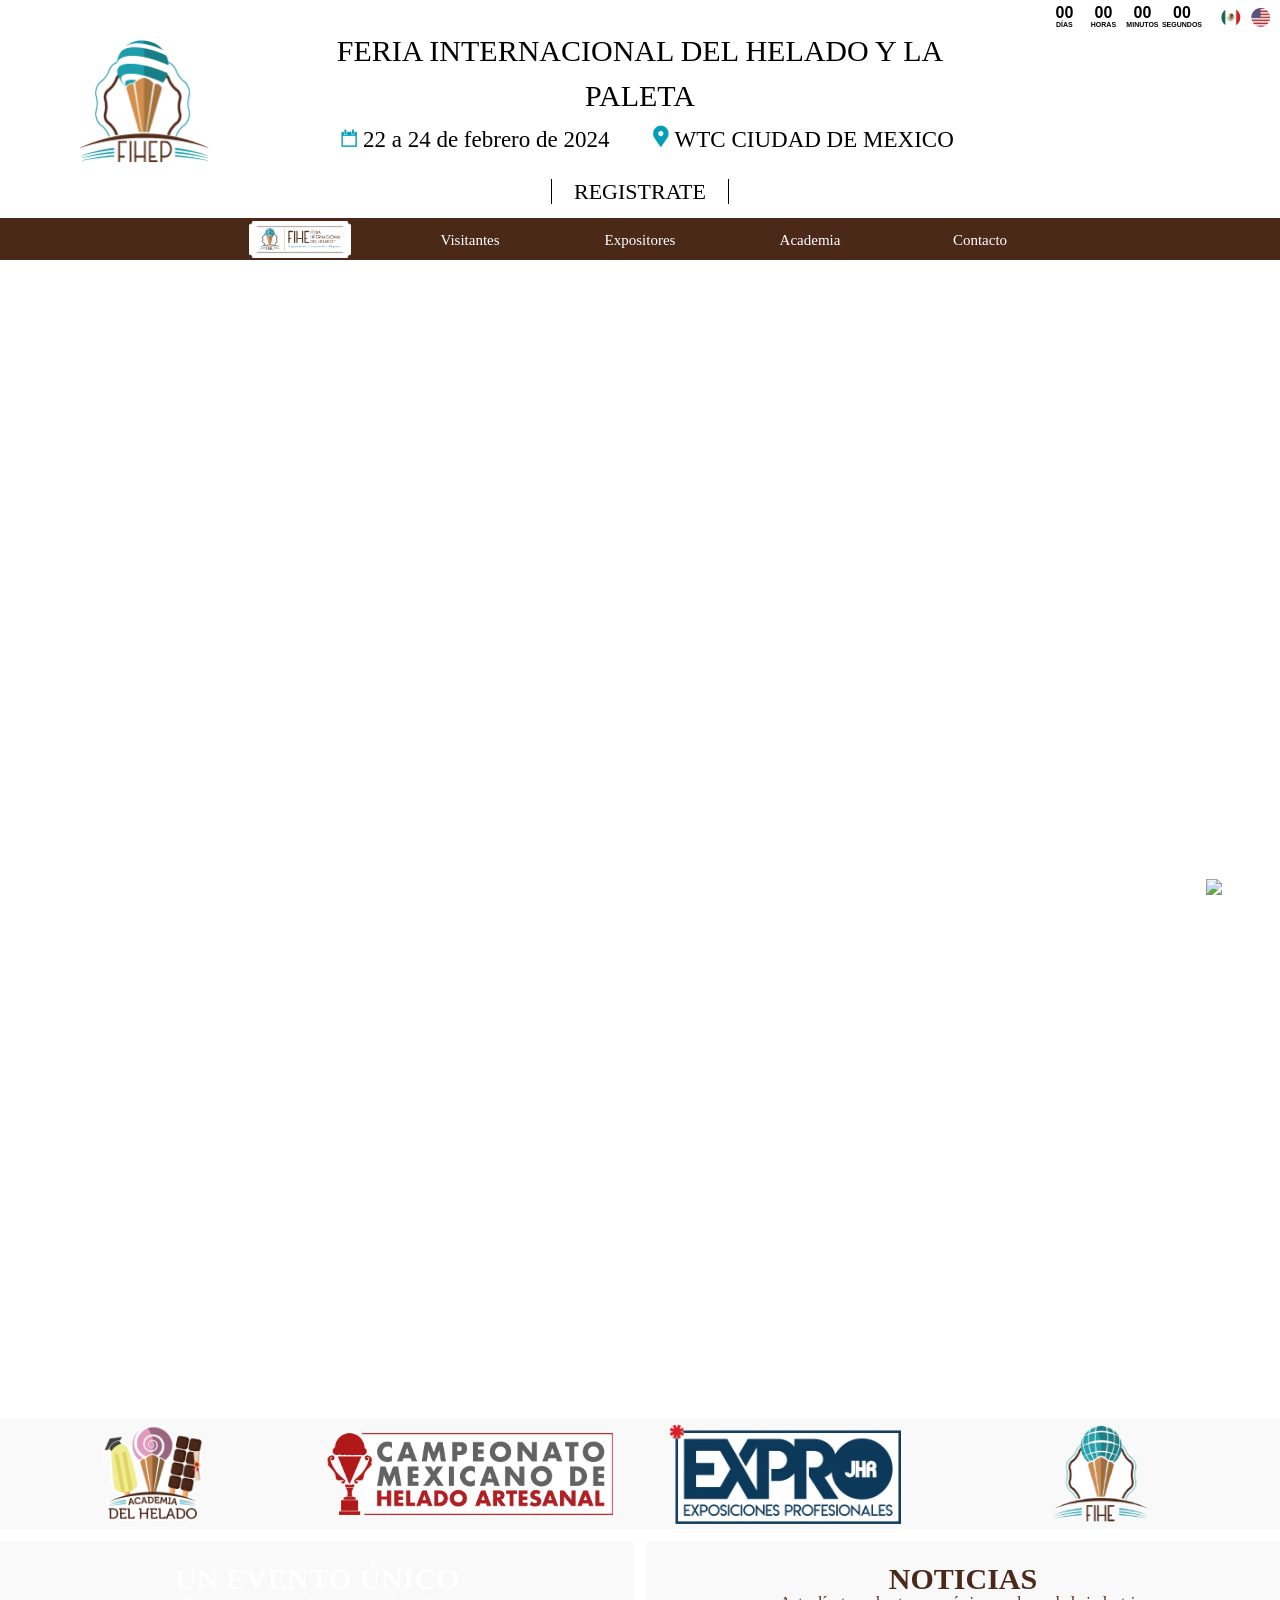
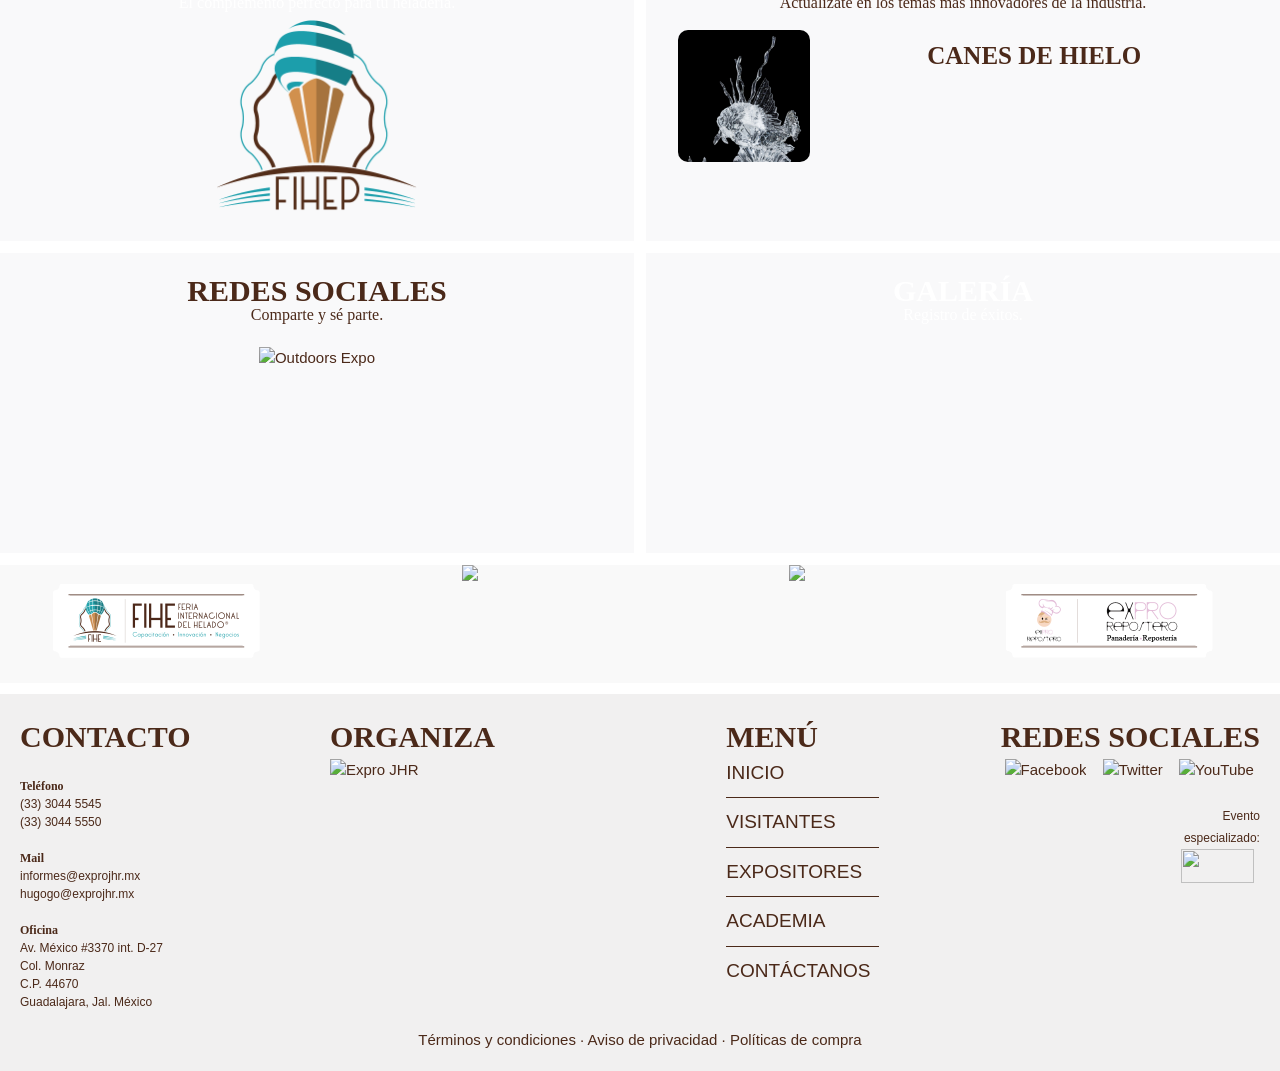
==== index.html @ 49aafaad "first commit" ====
<!DOCTYPE html>
<!-- saved from url=(0027)https://feriadelhelado.org/ -->
<html lang="es"><head><meta http-equiv="Content-Type" content="text/html; charset=UTF-8">

<title>Feria Internacional del Helado en México - Postres fríos</title>
<!-- Google Tag Manager -->

<script async="" src="./index_files/gtm.js.descarga"></script><script>(function(w,d,s,l,i){w[l]=w[l]||[];w[l].push({'gtm.start':

new Date().getTime(),event:'gtm.js'});var f=d.getElementsByTagName(s)[0],

j=d.createElement(s),dl=l!='dataLayer'?'&l='+l:'';j.async=true;j.src=

'https://www.googletagmanager.com/gtm.js?id='+i+dl;f.parentNode.insertBefore(j,f);

})(window,document,'script','dataLayer','GTM-TQSBF2B');</script>

<!-- End Google Tag Manager --><link rel="shortcut icon" href="https://www.feriadelhelado.org/favicon.png">
<meta name="facebook-domain-verification" content="bcrqtx9vjwzv79qze6xci78fpf22j7">
<meta name="description" content="FIHE es el evento más importante de la industria del helado y postres fríos en México.">
<link rel="stylesheet" href="./index_files/w3.css">
<link rel="stylesheet" href="./index_files/estilo.css">
<meta name="viewport" content="width=device-width, initial-scale=1">
<!-- must have -->
<link href="./index_files/allinone_bannerRotator.css" rel="stylesheet" type="text/css">


<script src="./index_files/jquery.min.js.descarga" type="text/javascript"></script>
<script src="./index_files/jquery-ui.min.js.descarga"></script>
<script src="./index_files/jquery.touchSwipe.min.js.descarga" type="text/javascript"></script>
<script src="./index_files/allinone_bannerRotator.js.descarga" type="text/javascript"></script>
<!-- must have -->



<script>
		jQuery(function() {

			jQuery('#allinone_bannerRotator_classic').allinone_bannerRotator({
				skin: 'universal',
				width: 1920,
				height: 867,
				width100Proc:true,
				responsive:true,
				showPreviewThumbs:false,
				showCircleTimer:false,
				enableTouchScreen:false
			});		
			
			
		});
	</script>
    
    
    
    
    <link rel="stylesheet" href="./index_files/jquery.bxslider.css">

<script src="./index_files/jquery.bxslider.js.descarga"></script>
  <script>
    $(document).ready(function(){
      $('.bxslider').bxSlider({
		  
		  minSlides:2,
		  maxSlides:12,
		  slideWidth:320,
		  //easing:'linear',
		  ticker:false,
		  speed:1000,
		  pause:3000,
		  controls:true,
		  pager:false,
		  auto:true,
		  autoHover:false,
		  moveSlides:1,
		  shrinkItems:true,
		  preloadImages:'all',
		  //stopAutoOnClick:true,

	  });
    });
  </script>
<style type="text/css">
.bxslider div img{ margin:auto; padding-right:20px; height:100px}
.bx-wrapper { box-shadow:none; -moz-box-shadow: none;
-webkit-box-shadow: none; margin:auto; margin-bottom: 0px; border: 5px solid #f9f9fa;
background-color:#f9f9fa }

.bx-wrapper .bx-controls-direction a{z-index:2!important}

html,body{background-color:#fff!important}
</style>

<script>
var notdivactual=1;
var notdivant=1;
var biomaxdiv=3;
function cambianot(){
	var x = document.getElementById('divnot'+notdivant);
	
	if(notdivactual>=biomaxdiv){
		notdivactual=0;
	}
		notdivactual++;
		
		var y = document.getElementById('divnot'+notdivactual);
		x.className = x.className.replace("w3-show", "w3-hide");
		y.className = y.className.replace("w3-hide", "w3-show");
		notdivant=notdivactual;
		
	

}
</script>
<style>
.divnot{-webkit-animation-name: fadenot; /* Safari 4.0 - 8.0 */
    -webkit-animation-duration: 1s; /* Safari 4.0 - 8.0 */
    -webkit-animation-iteration-count: 1; /* Safari 4.0 - 8.0 */
    animation-name: fadenot;
    animation-duration: 1s;
    animation-iteration-count: 1;}

@-webkit-keyframes fadenot {
	0%   {opacity: 0;}
	100% {opacity: 1;}
}
/* Standard syntax */
@keyframes fadenot {
	 0%   {opacity: 0;}
	100% {opacity: 1;}
}
</style>
</head>

<body style="zoom: 1;">


<!-- Google Tag Manager (noscript) -->

<noscript><iframe src="https://www.googletagmanager.com/ns.html?id=GTM-TQSBF2B"

height="0" width="0" style="display:none;visibility:hidden"></iframe></noscript>

<!-- End Google Tag Manager (noscript) -->


<div class="w3-row" style="background:url(assets/fondohead.jpg) repeat; font-family: &#39;museo700&#39;; font-size:35px; padding-bottom:10px; color:#000">

	<div class="w3-row">
    	<table class="contador" cellspacing="0" cellpadding="0">
            <tbody><tr style="font-size:16px"><td id="cdias">00</td><td id="choras">00</td><td id="cmin">00</td><td id="cseg">00</td><td rowspan="2" style="text-align:right"><a href="https://feriadelhelado.org/index.php"><img src="./index_files/btnespanol.png" style="width:20px"></a></td><td rowspan="2"><a href="https://feriadelhelado.org/index_en.php"><img src="./index_files/btningles.png" style="width:20px"></a></td></tr>
            <tr style="font-size:7px; text-align:center"><td>DÍAS</td><td>HORAS</td><td>MINUTOS</td><td>SEGUNDOS</td></tr>
        </tbody></table>
            </div>
    
    <div class="w3-row">
        <div class="w3-quarter w3-hide-small">
        
        <a href="https://feriadelhelado.org/index.php"><img src="./index_files/logo-fihe.png" alt="Feria del Helado" class="logo"></a>
        </div>
        <div class="w3-half" style="text-align:center">
        	<a href="https://feriadelhelado.org/index.php"><img src="./index_files/logo-fihe.png" class="logomovil w3-hide-medium w3-hide-large" alt="Feria Internacional del Helado"></a>
        	<div class="w3-row">
            <table class="tbltit"><tbody><tr><td style="width:9px;background-image:url(assets/ftitizq.png)"></td><td style="background-color:#fff;"><h1>FERIA INTERNACIONAL DEL HELADO Y LA PALETA</h1></td><td style="width:9px; background-image:url(assets/ftitder.png)"></td></tr></tbody></table>
            
            </div>
        	
            <div class="w3-row fechalugar">

                <img src="./index_files/icocal.png" alt="fecha" class="icohead"> 22 a 24 de febrero de 2024 &nbsp; &nbsp;
                
                <!--<a href="https://g.page/PCWTC?share" target="_blank">--><img src="./index_files/icopin.png" alt="lugar" class="icohead"> WTC CIUDAD DE MEXICO<!--</a>-->
				
            </div>
            <div class="w3-row btnprereg">

                <a href="https://feriadelhelado.org/fihep2024/login.php"><span>&nbsp; &nbsp; REGISTRATE &nbsp; &nbsp;</span></a>
            </div>
        </div>
        <div class="w3-quarter">
          
         </div>
    </div>

</div>

<div class="w3-row" id="menu">

    <div class="w3-row botones w3-hide-small ">
    
    <div style="padding-top: 3px;">
    <a href="https://feriadelhelado.org/index.php"><img src="./index_files/logo-menu.png" style="width:102px;" alt="inicio"></a>
    </div>
    <div>
    <a href="https://feriadelhelado.org/visitantes.php">Visitantes</a>
    </div>
    <div>
    <a href="https://feriadelhelado.org/expositores.php">Expositores</a>
    </div>
    <div>
    <a href="https://feriadelhelado.org/academia.php">Academia</a>
    </div>
    <div>
    <a href="https://feriadelhelado.org/contacto.php">Contacto</a>
    </div>
    
    </div>
    
    <ul class="w3-navbar">
      <li class="w3-hide-large w3-hide-medium w3-opennav w3-left">
        <a href="javascript:void(0);" onclick="vermnu()" style="font-size:18px" id=""><img src="./index_files/btnmenu.png" id="btnmnu" style="width:25px; height:22px"></a>
      </li>
     </ul>
     <div class="w3-hide-large w3-hide-medium" style="text-align: center; margin-top: -43px;">
    <a href="https://feriadelhelado.org/index.php"><img src="./index_files/logo-menu.png" style="width:102px; margin-top:3px;" alt="inicio"></a>
    </div>
    
    <!--menú movil-->
    <div id="mnu" class="w3-hide w3-hide-large">
    <ul class="w3-navbar menu">
      <li><a href="https://feriadelhelado.org/visitantes.php">Visitantes</a></li>
      <li><a href="https://feriadelhelado.org/expositores.php">Expositores</a></li>
      <li><a href="https://feriadelhelado.org/academia.php">Academia</a></li>
      <li><a href="https://feriadelhelado.org/contacto.php">Contacto</a></li>
    </ul>
    </div>
    
</div>




<div id="espaciadormenu" class="w3-row" style="margin-top: 0px;
min-height: 42px;
background-color: #4b2919; display:none"></div>


<div class="w3-row content">
	<div class="allinone_bannerRotator universal" style="width: 2543px; height: 1148px; background: url(&quot;slide/106.jpg&quot;) 0% 0% / 2543px 1148px no-repeat;"><div id="allinone_bannerRotator_classic" style="display: block;">
        <!-- IMAGES -->
        <ul class="allinone_bannerRotator_list">
        						<li style="display: none;">
                    <img src="./index_files/107.jpg" alt="">

                    </li>
										<li data-link="www.instagram.com/gelato.mexico" data-target="_blank" style="display: none;">&gt;
                    <img src="./index_files/106.jpg" alt="">

                    </li>
					        </ul>
	</div><div class="bottomNavRight" style="display: none; bottom: 0px; top: auto; left: 1294px;"></div><div class="bottomNav" style="display: none; top: auto; bottom: 0px; width: 37px; left: 1257px;"><div class="bottomNavButtonOFF" rel="0" style="margin-top: 5px;"></div><div class="bottomNavButtonOFF bottomNavButtonON" rel="1" style="margin-top: 5px;"></div></div><div class="bottomNavLeft" style="display: none; bottom: 0px; top: auto; left: 1257px;"></div><div class="bannerControls" style="margin-top: 553px;">   <div class="leftNav" style="display: none;"></div>   <div class="rightNav" style="display: none;"></div>      </div> <canvas class="mycanvas" width="36" height="36"></canvas><div class="stripe" style="opacity: 1; left: 0px; width: 127px; height: 100%; background: url(&quot;slide/106.jpg&quot;) 0px 0% / 2543px 1148px; top: 0px;"></div><div class="stripe" style="opacity: 1; left: 127px; width: 127px; height: 100%; background: url(&quot;slide/106.jpg&quot;) -127px 0% / 2543px 1148px; top: 0px;"></div><div class="stripe" style="opacity: 1; left: 254px; width: 127px; height: 100%; background: url(&quot;slide/106.jpg&quot;) -254px 0% / 2543px 1148px; top: 0px;"></div><div class="stripe" style="opacity: 1; left: 381px; width: 127px; height: 100%; background: url(&quot;slide/106.jpg&quot;) -381px 0% / 2543px 1148px; top: 0px;"></div><div class="stripe" style="opacity: 1; left: 508px; width: 127px; height: 100%; background: url(&quot;slide/106.jpg&quot;) -508px 0% / 2543px 1148px; top: 0px;"></div><div class="stripe" style="opacity: 1; left: 635px; width: 127px; height: 100%; background: url(&quot;slide/106.jpg&quot;) -635px 0% / 2543px 1148px; top: 0px;"></div><div class="stripe" style="opacity: 1; left: 762px; width: 127px; height: 100%; background: url(&quot;slide/106.jpg&quot;) -762px 0% / 2543px 1148px; top: 0px;"></div><div class="stripe" style="opacity: 1; left: 889px; width: 127px; height: 100%; background: url(&quot;slide/106.jpg&quot;) -889px 0% / 2543px 1148px; top: 0px;"></div><div class="stripe" style="opacity: 1; left: 1016px; width: 127px; height: 100%; background: url(&quot;slide/106.jpg&quot;) -1016px 0% / 2543px 1148px; top: 0px;"></div><div class="stripe" style="opacity: 1; left: 1143px; width: 127px; height: 100%; background: url(&quot;slide/106.jpg&quot;) -1143px 0% / 2543px 1148px; top: 0px;"></div><div class="stripe" style="opacity: 1; left: 1270px; width: 127px; height: 100%; background: url(&quot;slide/106.jpg&quot;) -1270px 0% / 2543px 1148px; top: 0px;"></div><div class="stripe" style="opacity: 1; left: 1397px; width: 127px; height: 100%; background: url(&quot;slide/106.jpg&quot;) -1397px 0% / 2543px 1148px; top: 0px;"></div><div class="stripe" style="opacity: 1; left: 1524px; width: 127px; height: 100%; background: url(&quot;slide/106.jpg&quot;) -1524px 0% / 2543px 1148px; top: 0px;"></div><div class="stripe" style="opacity: 1; left: 1651px; width: 127px; height: 100%; background: url(&quot;slide/106.jpg&quot;) -1651px 0% / 2543px 1148px; top: 0px;"></div><div class="stripe" style="opacity: 1; left: 1778px; width: 127px; height: 100%; background: url(&quot;slide/106.jpg&quot;) -1778px 0% / 2543px 1148px; top: 0px;"></div><div class="stripe" style="opacity: 1; left: 1905px; width: 127px; height: 100%; background: url(&quot;slide/106.jpg&quot;) -1905px 0% / 2543px 1148px; top: 0px;"></div><div class="stripe" style="opacity: 1; left: 2032px; width: 127px; height: 100%; background: url(&quot;slide/106.jpg&quot;) -2032px 0% / 2543px 1148px; top: 0px;"></div><div class="stripe" style="opacity: 1; left: 2159px; width: 127px; height: 100%; background: url(&quot;slide/106.jpg&quot;) -2159px 0% / 2543px 1148px; top: 0px;"></div><div class="stripe" style="opacity: 1; left: 2286px; width: 127px; height: 100%; background: url(&quot;slide/106.jpg&quot;) -2286px 0% / 2543px 1148px; top: 0px;"></div><div class="stripe" style="opacity: 1; left: 2413px; width: 130px; height: 100%; background: url(&quot;slide/106.jpg&quot;) -2413px 0% / 2543px 1148px; top: 0px;"></div></div>
</div>


<div class="w3-row" style="background-color:#f9f9fa; margin:11px auto" onclick="document.location.href=&#39;directorio-expositores.php&#39;" onmouseover="this.style.cursor=&#39;pointer&#39;">
  <div class="bx-wrapper" style="max-width: 2880px;"><div class="bx-viewport" aria-live="polite" style="width: 100%; overflow: hidden; position: relative; height: 100px;"><div class="bxslider" style="width: 9215%; position: relative; transition-duration: 0s; transform: translate3d(-2844px, 0px, 0px);"><div style="float: left; list-style: none; position: relative; width: 316px;" class="bx-clone" aria-hidden="true"><img src="./index_files/419.png" alt=""></div><div style="float: left; list-style: none; position: relative; width: 316px;" class="bx-clone" aria-hidden="true"><img src="./index_files/413.png" alt=""></div><div style="float: left; list-style: none; position: relative; width: 316px;" class="bx-clone" aria-hidden="true"><img src="./index_files/417.png" alt=""></div><div style="float: left; list-style: none; position: relative; width: 316px;" class="bx-clone" aria-hidden="true"><img src="./index_files/logoexp.png" alt=""></div><div style="float: left; list-style: none; position: relative; width: 316px;" class="bx-clone" aria-hidden="true"><img src="./index_files/logoexp.png" alt=""></div><div style="float: left; list-style: none; position: relative; width: 316px;" class="bx-clone" aria-hidden="true"><img src="./index_files/logoexp.png" alt=""></div><div style="float: left; list-style: none; position: relative; width: 316px;" class="bx-clone" aria-hidden="true"><img src="./index_files/logoexp.png" alt=""></div><div style="float: left; list-style: none; position: relative; width: 316px;" class="bx-clone" aria-hidden="true"><img src="./index_files/logoexp.png" alt=""></div><div style="float: left; list-style: none; position: relative; width: 316px;" class="bx-clone" aria-hidden="true"><img src="./index_files/logoexp.png" alt=""></div>
  
            <div style="float: left; list-style: none; position: relative; width: 316px;" aria-hidden="false"><img src="./index_files/419.png" alt=""></div>
                    <div style="float: left; list-style: none; position: relative; width: 316px;" aria-hidden="false"><img src="./index_files/413.png" alt=""></div>
                    <div style="float: left; list-style: none; position: relative; width: 316px;" aria-hidden="false"><img src="./index_files/417.png" alt=""></div>
            	<!--<div><img src="logos/1.png" alt=""></div>-->
    <div style="float: left; list-style: none; position: relative; width: 316px;" aria-hidden="false"><img src="./index_files/logoexp.png" alt=""></div>
    	<!--<div><img src="logos/1.png" alt=""></div>-->
    <div style="float: left; list-style: none; position: relative; width: 316px;" aria-hidden="false"><img src="./index_files/logoexp.png" alt=""></div>
    	<!--<div><img src="logos/1.png" alt=""></div>-->
    <div style="float: left; list-style: none; position: relative; width: 316px;" aria-hidden="false"><img src="./index_files/logoexp.png" alt=""></div>
    	<!--<div><img src="logos/1.png" alt=""></div>-->
    <div style="float: left; list-style: none; position: relative; width: 316px;" aria-hidden="false"><img src="./index_files/logoexp.png" alt=""></div>
    	<!--<div><img src="logos/1.png" alt=""></div>-->
    <div style="float: left; list-style: none; position: relative; width: 316px;" aria-hidden="false"><img src="./index_files/logoexp.png" alt=""></div>
    	<!--<div><img src="logos/1.png" alt=""></div>-->
    <div style="float: left; list-style: none; position: relative; width: 316px;" aria-hidden="true"><img src="./index_files/logoexp.png" alt=""></div>
    <div style="float: left; list-style: none; position: relative; width: 316px;" class="bx-clone" aria-hidden="true"><img src="./index_files/419.png" alt=""></div><div style="float: left; list-style: none; position: relative; width: 316px;" class="bx-clone" aria-hidden="true"><img src="./index_files/413.png" alt=""></div><div style="float: left; list-style: none; position: relative; width: 316px;" class="bx-clone" aria-hidden="true"><img src="./index_files/417.png" alt=""></div><div style="float: left; list-style: none; position: relative; width: 316px;" class="bx-clone" aria-hidden="true"><img src="./index_files/logoexp.png" alt=""></div><div style="float: left; list-style: none; position: relative; width: 316px;" class="bx-clone" aria-hidden="true"><img src="./index_files/logoexp.png" alt=""></div><div style="float: left; list-style: none; position: relative; width: 316px;" class="bx-clone" aria-hidden="true"><img src="./index_files/logoexp.png" alt=""></div><div style="float: left; list-style: none; position: relative; width: 316px;" class="bx-clone" aria-hidden="true"><img src="./index_files/logoexp.png" alt=""></div><div style="float: left; list-style: none; position: relative; width: 316px;" class="bx-clone" aria-hidden="true"><img src="./index_files/logoexp.png" alt=""></div><div style="float: left; list-style: none; position: relative; width: 316px;" class="bx-clone" aria-hidden="true"><img src="./index_files/logoexp.png" alt=""></div></div></div><div class="bx-controls bx-has-controls-direction"><div class="bx-controls-direction"><a class="bx-prev" href="https://feriadelhelado.org/">Prev</a><a class="bx-next" href="https://feriadelhelado.org/">Next</a></div></div></div>
</div>

<div class="w3-row cuadroshome">


	<div class="w3-half mizq" style="background-image:url(assets/fhomeevento.jpg); background-repeat:repeat; color:#fff" onclick="document.location.href=&#39;evento-unico.php&#39;">
    <h3>UN EVENTO ÚNICO</h3>
    <span class="subtit">El complemento perfecto para tu heladería.</span><br>
    
    <img src="./index_files/logo-glow.png" style="width:201px" alt="Outdoors Expo">
    
    </div>
    
    <div class="w3-half mder" onclick="document.location.href=&#39;noticias.php&#39;">
    
    	<div style="max-width:600px; margin:auto">
        <h3>NOTICIAS</h3>
        <span class="subtit">Actualízate en los temas más innovadores de la industria.</span><br>
    
        <div class="w3-row" style="width:95%; margin:auto; margin-top:15px">
                  	<div class="w3-row w3-hide divnot" id="divnot1">
                <div class="w3-quarter" style="width:24.99999%; float:left; padding-right:10px">
                    <img src="./index_files/47_1.jpg" class="imgmax" style="border-radius:10px; width:143px">
                </div>
                <div class="cuadronoticias" style="text-align:center; width:74.99999%; float:left; line-height: 1.3;">
                <strong>CAMPEONES MUNDIAL DE PALETAS MEXICANAS </strong><br>
                <span></span><br>
                                </div>
            </div>
                     	<div class="w3-row w3-show divnot" id="divnot2">
                <div class="w3-quarter" style="width:24.99999%; float:left; padding-right:10px">
                    <img src="./index_files/45_1.jpg" class="imgmax" style="border-radius:10px; width:143px">
                </div>
                <div class="cuadronoticias" style="text-align:center; width:74.99999%; float:left; line-height: 1.3;">
                <strong>CANES DE HIELO </strong><br>
                <span></span><br>
                                </div>
            </div>
                     	<div class="w3-row w3-hide divnot" id="divnot3">
                <div class="w3-quarter" style="width:24.99999%; float:left; padding-right:10px">
                    <img src="./index_files/44_1.jpg" class="imgmax" style="border-radius:10px; width:143px">
                </div>
                <div class="cuadronoticias" style="text-align:center; width:74.99999%; float:left; line-height: 1.3;">
                <strong>RUMBO AL LATINO DE HELADO </strong><br>
                <span></span><br>
                                </div>
            </div>
               	</div>
        </div>
    </div>
<script>
setInterval(cambianot, 5000);
</script>
</div>


<div class="w3-row cuadroshome">


	<div class="w3-half mizq">
    <h3>REDES SOCIALES</h3>
    <span class="subtit">Comparte y sé parte.</span><br>
    
    <img src="./index_files/btnredes.png" alt="Outdoors Expo" usemap="#redes" style="width:255px; margin-top: 20px;">
    <map name="redes">
      <area shape="rect" coords="8,12,115,113" href="https://www.facebook.com/FeriaHeladoPaleta" target="_blank">
      <area shape="rect" coords="125,23,182,102" href="https://twitter.com/feriadelhelado" target="_blank">
      <area shape="rect" coords="196,27,252,102" href="https://www.youtube.com/feriadelhelado" target="_blank">
    </map>
    
    </div>
    
    <div class="w3-half mder" style="background-image:url(assets/imggal.jpg); background-size:cover; background-position:middle; color:#fff" onclick="document.location.href=&#39;galeria.php&#39;">
    <h3>GALERÍA</h3>
    <span class="subtit">Registro de éxitos.</span><br>
    
    </div>

</div>

<div class="w3-row organizadores" style="min-height:111px; background-color:#f9f9f9; margin-bottom: 11px;">

<div class="w3-half">
    <div class="w3-col" style="width:49%">
    <img src="./index_files/orgfihe.png" class="imgmax">
    </div>
    <div class="w3-col" style="width:49%">
    <img src="./index_files/orgacad.png" class="imgmax">
    </div>
</div>
<div class="w3-half">
    <div class="w3-col" style="width:49%">
    <img src="./index_files/orgcamp.png" class="imgmax">
    </div>
    <div class="w3-col" style="width:49%">
    <img src="./index_files/orgexpro.png" class="imgmax">
    </div>
</div>
</div>

<footer class="w3-row">
	<div class="w3-half">

        <div class="cuarto" style="font-size:12px">
            <span>CONTACTO</span>
            <br>
            <br>
            <strong>Teléfono</strong><br>
            (33) 3044 5545<br>
            (33) 3044 5550<br>
            <br>
            <strong>Mail</strong><br>
            <a href="mailto:informes@exprojhr.mx">informes@expro<span style="display:none">sinspam</span>jhr.mx</a><br>
            <a href="mailto:hugogo@exprojhr.mx">hugogo@expro<span style="display:none">sinspam</span>jhr.mx</a><br>
            <br>
            <strong>Oficina</strong><br>
            Av. México #3370 int. D-27<br>
            Col. Monraz<br>
            C.P. 44670<br>
            Guadalajara, Jal. México<br>
            <br>
            
        </div>
        
        <div class="cuarto organiza">
                <span>ORGANIZA</span>
                <br>
                
                <img src="./index_files/expo-jhr.png" style="width:127px; max-width:70%" alt="Expro JHR">
        </div>
    </div>
    
    <div class="w3-half mitadder">
        
        <div class="cuarto mnufooter">
            <div>
                <span>MENÚ</span>
                <br>
                <a href="https://feriadelhelado.org/index.php">INICIO</a>
                <hr>
                <a href="https://feriadelhelado.org/visitantes.php">VISITANTES</a>
                <hr>
                <a href="https://feriadelhelado.org/expositores.php">EXPOSITORES</a>
                <hr>
                <a href="https://feriadelhelado.org/academia.php">ACADEMIA</a>
                <hr>
                <a href="https://feriadelhelado.org/contacto.php">CONTÁCTANOS</a>
            </div>
        </div>
        
        <div class="cuarto redes">
            <span>REDES SOCIALES</span>
            <br>
            <a href="https://www.facebook.com/FeriaHeladoPaleta" target="_blank"><img src="./index_files/icofb.png" alt="Facebook"></a> <a href="https://twitter.com/feriadelhelado" target="_blank"><img src="./index_files/icotw.png" alt="Twitter"></a> <a href="https://www.youtube.com/feriadelhelado" target="_blank"><img src="./index_files/icoyt.png" alt="YouTube"></a>           
            <br><br>
            <small>Evento<br>especializado:</small>
            <br>
            <img src="./index_files/noninios.jpg" style="width:73px" class="imgmax"><br>
        </div>
     </div>
	<div class="w3-row" style="text-align:center">
    	<a href="javascript:terminos(1)">Términos y condiciones</a> · <a href="javascript:terminos(2)">Aviso de privacidad</a> · <a href="javascript:terminos(3)">Políticas de compra</a>
    </div>
</footer>


<script>
mnuabierto=false;
function vermnu() {
    var x = document.getElementById("mnu");
	var y = document.getElementById("btnmnu");

    if (x.className.indexOf("w3-show") == -1) {
        x.className += " w3-show";
		y.src = y.src.replace("assets/btnmenu.png","assets/btnmenucerrar.png");
		navbar.classList.add("mnumovcompleto");
		document.getElementById("espaciadormenu").style.display="block";
		mnuabierto=true;

    } else { 
        x.className = x.className.replace(" w3-show", "");
		y.src = y.src.replace("assets/btnmenucerrar.png","assets/btnmenu.png");
		navbar.classList.remove("mnumovcompleto");
		document.getElementById("espaciadormenu").style.display="none";
		mnuabierto=false;

    }
}



// When the user scrolls the page, execute myFunction
window.onscroll = function() {fijarmenu()};

// Get the navbar
var navbar = document.getElementById("menu");

// Get the offset position of the navbar
var sticky = navbar.offsetTop;

// Add the sticky class to the navbar when you reach its scroll position. Remove "sticky" when you leave the scroll position
function fijarmenu() {
  if (window.pageYOffset >= sticky) {
    navbar.classList.add("sticky");
	document.getElementById("espaciadormenu").style.display="block";

  } else {
    navbar.classList.remove("sticky");
	if(!mnuabierto)
		document.getElementById("espaciadormenu").style.display="none";
  }
} 
</script>

<script type="text/javascript">
function terminos(a){
	if(a==1)
		var dest='terminos';
	else if(a==2)
		var dest='privacidad';
	else if(a==3)
		var dest='politicas_compra';
	var info=window.open(dest+'.html','info','width=700,height=600,menubar=no,toolbar=no,status=no,scrollbars=yes,location=no');
	info.focus();
}
</script>

<a href="https://wa.me/5213327873660?" target="_blank"><img src="./index_files/whatsapp.png" style="width:64px; position:fixed; bottom:10px; right:10px"></a>


</body></html>
---- index_files/estilo.css ----
@charset "utf-8";
/* CSS Document */
html,body{
margin:0px;
height:100%;
font-family: 'myriadprolight', Arial, sans-serif;
text-align:justify;
color:#4B2919;
background-color:#f9f9fa
}

@font-face {
    font-family: 'museo700';
    src: url('fuentes/Museo700-Regular-webfont.woff2') format('woff2'),
         url('fuentes/Museo700-Regular-webfont.woff') format('woff');
    font-weight: normal;
    font-style: normal;
}
@font-face {
    font-family: 'museo300';
    src: url('fuentes/Museo300-Regular-webfont.woff2') format('woff2'),
         url('fuentes/Museo300-Regular-webfont.woff') format('woff');
    font-weight: normal;
    font-style: normal;
}
@font-face {
	font-family: 'myriadwebpro';
    src: url('fuentes/myriadwebpro.woff') format('woff');
    src: url('fuentes/myriadwebpro.eot'),
		 url('fuentes/myriadwebpro.eot?#iefix') format('embedded-opentype'),     
         url('fuentes/myriadwebpro.ttf') format('truetype');
}
@font-face {
	font-family: 'myriadprolight';
    src: url('fuentes/myriadpro-light.otf');
	font-weight:normal
}

h2{ font-family: 'myriadweb', Arial, sans-serif; font-weight:bold; font-size:23px; border-bottom:solid thin #4B2919; padding-bottom: 10px; text-align:left}
.blanco{border-bottom:solid thin #fff; }
a{text-decoration:none}

.aviso{ font-weight:bold; text-align:center; margin:auto; font-size:1.2em}

table, th, td {
    padding: 0px; border-collapse: collapse;
}

hr{ margin: 10px 0}

.cuerpo{ margin:auto; min-height:300px;}
.contenido{
	max-width:1300px;
	margin:10px auto; padding:0 10px 80px 10px;
	font-size:23px; text-align:center
}
.mitadder{
	padding-left:10px;
}
.mitadizq{
	padding-right:10px;
}
.mitadcentro{
	padding:0 5px
}
.fondo{color:#fff; background-size:cover; background-position:bottom; margin-bottom:60px}
.logo{width:130px; margin:10px auto auto 80px; max-width: 90%;}
.icohead{ width:16px; margin: 0 0 0 15px;}
.btnprereg {font-size:22px; }
.btnprereg span{border-right:#000 solid thin; border-left:#000 solid thin}

.imgmax{
	max-width:100%; margin:auto
}
input[type=text], input[type=email], textarea, select{border:none!important; -webkit-border-radius: 8px;
-moz-border-radius: 8px;
border-radius: 8px; width:100%;display:block;padding:6px; box-shadow:#333 1px 1px 6px}

.cuadroshome .subtit{
	font-family: 'myriadprolight'; font-size:16px; margin: 0 5px 0 5px; line-height:1;
}

.cuadroshome .cuadronoticias strong{font-size: 25px;}
.cuadroshome .cuadronoticias span{font-size: 20px;}
.cuadroshome div:hover{ cursor:pointer}
.cuadronoticias{font-family: 'myriadprolight'}

h3{font-family: 'myriadwebpro'; font-weight:bold; font-size:45px; line-height:1.2em; margin-bottom:1em;}

h4{font-family: 'myriadwebpro'; font-weight:bold; font-size:38px; line-height:1.2em; margin-bottom:1em}
.cuadroshome h3{
	font-size:30px; margin-bottom:-5px; margin-top:20px
}
.cuadroshome .w3-half{
	text-align:center; background-color:#f9f9fa; min-height:300px
}
.cuadroshome{
	margin:12px auto; display: -webkit-flex; /* Safari */
		display: flex;
}
.cuadroshome .mizq{
	 border-right:solid #fff 6px
}
.cuadroshome .mder{
	 border-left:solid #fff 6px
}
footer span{ font-size:30px; font-weight:bold; font-family: 'myriadwebpro';}
footer{background-color:#f1f0f0; padding:20px}
footer hr{ width:100%; border-top: 1px solid #4b2919;
}
footer .cuarto{
	width:49.99999%; float:left
}
footer .redes img{
	 height:34px; margin:auto 6px
}
strong{font-family: 'myriadwebpro';}
.contador{
	font-family: 'myriadwebpro', Arial, sans-serif; text-align:center; line-height:1; margin: 5px auto auto 20px; float:right; font-weight:bold
}
.contador td{
	width:39px
}
.activo{font-family:'myriadwebpro'; font-weight:bold}
#menu{margin-top:0px; min-height:42px; font-family: 'myriadprolight';background-color:#4b2919/*rgba(75,41,25,0.8)*/; font-weight:normal; z-index:99;color: #fff }

#menu .botones div{
	width:20%; float:left; text-align:center; padding: 11px 16px 8px 16px; height:42px
}
#menu .botones div a:hover{
	font-family:'myriadwebpro'; font-weight:bold
}
#menu li a:hover{ background-color:#4B2919; color:#a3a3a3}
#menu .botones{ width:850px; max-width:95%; margin:auto; color:#fff}
.mnufooter{font-size:19px;}
.fechalugar{font-size:23px;margin-bottom: .8em; margin-top: .2em;}

.noticia h1{font-family: 'myriadwebpro'; font-weight:bold; font-size:58px; margin-bottom:10px;}
.noticia{width:700px; margin:auto; font-size:35px; max-width:100%; text-align: justify;}
.noticia span{font-size:28px}
.noticia img{margin:30px auto 15px}

h1{font-size:30px; text-align:center; font-family: 'museo700'; margin:0}
.tbltit{height:55px; margin:auto}
.albumesgal td{padding: 0 10px;}
.albumesgal strong{font-size:38px}
@media only screen and (min-width:646px){
	.mnufooter div{margin:auto; width:50%}
	footer .redes{ text-align:right}
	footer .organiza{text-align:left}
	.cflex{display: -webkit-flex; /* Safari */
		display: flex;}
	.margensupg{padding-top:4em}
	.cuadroshome .cuadronoticias{ padding-top: 10px;}
	
}
.noticias img{border-radius: 16px; width:203px}
.noticias .w3-row{margin-bottom:2em}
.galmini{
	margin:3%; width:auto; width:19%
}
.galmini img{
	width:100%; border-radius: 8px;	
}
.fondoperfil{background-image:url(assets/imgperfil.jpg); background-size:900px; background-repeat:no-repeat}

@media only screen and (max-width:600px){
	.mitadder{
		margin-top:1.5em; padding-left:0
	}
	.mitadizq{
		padding-right:0
	}
	.mitadcentro{
		margin-top:1.5em; padding-right:0; padding-left:0}
	.cuadroshome .mizq, .cuadroshome .mder{
	 	border:none
	 }
	 .cuadroshome{
		 display:block!important
	 }
	 .cuadroshome .mder{
		 margin-top:12px
	 }
	 .fondoperfil{ background-size:contain}
	 .centrar-small{text-align:center!important}
	 .g-recaptcha div {
		margin:auto;
	 }
	 
}

@media only screen and (min-width:769px) and (max-width:1250px){
	.fondoperfil{ background-size:90%}
	h1{font-size:18px;}
	.fechalugar {font-size:14px;}
	.logo { width: 100px; margin: 10px auto auto 40px;}
}
.albumesgal span{font-size:20px; vertical-align:super}
@media only screen and (min-width:769px){
.hotel{font-size: 20px;}
}
@media only screen and (max-width:768px){
	.albumesgal strong{font-size:18px}
	.albumesgal span{font-size:10px}
	.albumesgal td{padding: 17px 8px}
	h1{font-size:12px;}
	.tbltit{margin-top:15px; height: 25px; margin-bottom: 6px;}
	
	.noticia h1{font-size:38px; margin-bottom:0}
	.noticia{ font-size:22px}
	.noticia span{font-size:18px}

	footer hr{ max-width:80%; margin-left:0; text-align:left}
	footer span{ font-size:24px; font-family: 'myriadwebpro';}
	.mnufooter{font-size:14px;}
	.logomovil{ width:45px; float:left; margin-bottom:-70px; margin-left:5px; margin-top:15px}
	.icohead{ width:6px; margin:0 5px 0 10px}
	.fechalugar{font-size:9px;}
	.btnprereg {font-size:14px;}	 
	h3{font-size:24px;}
	h4{font-size:28px;}
	.noticias img{border-radius: 4px}
	.galmini{
		margin:2%; width:auto; width:21%
	}
	.galmini img{border-radius: 4px}
	.contenido{font-size:15px;} 
	
	.mnumovcompleto{position: absolute;
			width: 100%;
			height: 100%; background-color: rgba(75,41,25,0.9)!important;}
	.cuadroshome .cuadronoticias strong{font-size: 16px;}
	.cuadroshome .cuadronoticias span{font-size: 14px;}
	.cuerpo{
		margin:0 10px
	}
	.contenido{
		margin:10px 10px
	}
	/*.cuadroshome .subtit{font-size:13px; line-height:1;}*/
	.logo { width: 100px; margin: 10px auto auto 40px;}
}
.btncafe{background:linear-gradient(#87756d, #4e2e1e); -webkit-border-radius: 8px;
-moz-border-radius: 8px;
border-radius: 8px;  }
.hotel{border:solid black 2px; -webkit-border-radius: 8px;
    -moz-border-radius: 8px;
    border-radius: 10px; color:#000; background-color:rgba(255,255,255,0.5); text-align:center;  padding:8px}
.hotel table{text-align:left;  table-layout: fixed; width: 100%;}
.hotel td{vertical-align: top; word-wrap:break-word;}
.hotel img{width:20px; vertical-align: 10%; margin-right:10px}
.sticky {
  position: fixed;
  top: 0;
  width: 100%;
}

.sticky + .content {
  padding-top: 42px;
}

.submenu{
	height:82px; background-color:#6f5347; text-align:center; font-size:13px; color:#fff
}
.submenu .activo{
	color:#f9ebc2; font-weight:normal; font-family:'myriadprolight'
}

.submenu div div{width: 33.33333%; float:left}
.submenu2 div div{width: 25%!important}

.submenu .w3-container{
	max-width:444px; margin:auto
}

.submenu img{
	width:70px	
}
.btnbarras{border-right:#fff solid thin; border-left:#fff solid thin}

.oscurese{position: fixed;
top: 0;
width: 100%;
height: 100%;}

.organizadores div{
	text-align:center
}
.organizadores img{
	width:270px	
}
---- index_files/allinone_bannerRotator.css ----
/*
skins available:
	- universal
	- classic
	- attractive
*/

/* the container */
.allinone_bannerRotator {
	position:relative;
}
.allinone_bannerRotator img {
	position:absolute;
	top:0px;
	left:0px;
	max-width:none;
	max-height:none;
}
.allinone_bannerRotator_list {
	margin:0;
	padding:0;
	list-style:none;
	display:none;
}
.allinone_bannerRotator .stripe {
	position:absolute;
	display:block;	
	height:100%;
	z-index:1;
	overflow:hidden;
}
.allinone_bannerRotator .block {
	position:absolute;
	display:block;	
	z-index:1;
	overflow:hidden;
}
.mycanvas {
	position:absolute;
	top:8px;
	right:10px;
	z-index:10;
}

/***ATTRACTIVE SKIN***/
.allinone_bannerRotator.attractive .bannerControls {
	position:absolute;
	left:0;
	top:0;
	z-index:2;
	width:100%;
}

.allinone_bannerRotator.attractive .leftNav {
	position:absolute;
	left:-15px;
	top:50%;
	width:53px;
	height:127px;
	background:url(skins/attractive/leftNavOFF.png) 0 0 no-repeat;
	cursor: pointer;
}
.allinone_bannerRotator.attractive .leftNav:hover {
	background:url(skins/attractive/leftNavON.png) 0 0 no-repeat;
}
.allinone_bannerRotator.attractive .rightNav {
	position:absolute;
	right:-15px;
	top:50%;
	width:53px;
	height:127px;
	background:url(skins/attractive/rightNavOFF.png) 0 0 no-repeat;
	cursor: pointer;
}
.allinone_bannerRotator.attractive .rightNav:hover {
	background:url(skins/attractive/rightNavON.png) 0 0 no-repeat;
}
.allinone_bannerRotator.attractive .bottomNav {
	position:absolute;
	background:#532860;
	height:35px;
	width:0;
	padding-left:9px;
	z-index:4;
}
.allinone_bannerRotator.attractive .bottomNavButtonOFF {
	float:left;
	display:block;
	width:11px;
	height:11px;
	background:url(skins/attractive/bottomNavOFF.png) 0 0 no-repeat;
	padding-left:9px;
	cursor: pointer;
}

.allinone_bannerRotator.attractive .bottomNavButtonON {
	float:left;
	display:block;
	width:11px;
	height:11px;
	padding-left:9px;
	background:url(skins/attractive/bottomNavON.png) 0 0 no-repeat;
	cursor: pointer;
}

.allinone_bannerRotator.attractive .bottomNavLeft {
	position:absolute;
	width:63px;
	height:35px;
	margin-left:1px;
	background:url(skins/attractive/bottomNavLeft.png) 0 0 no-repeat;
	z-index:4;
}
.allinone_bannerRotator.attractive .bottomNavRight {
	position:absolute;
	width:63px;
	height:35px;
	margin-left:-1px;
	background:url(skins/attractive/bottomNavRight.png) 0 0 no-repeat;
	z-index:4;
}

.allinone_bannerRotator.attractive .bottomOverThumb {
	position:absolute;
	width:88px;
	height:106px;
	background:url(skins/attractive/bottomOverThumbBg.png) 23px bottom no-repeat;
	bottom:27px;
	margin-left:-25px;
}
.allinone_bannerRotator.attractive .bottomOverThumb img {
	border:4px solid #22032e;
}


/***CLASSIC SKIN***/
.allinone_bannerRotator.classic .bannerControls {
	position:absolute;
	left:0;
	top:0;
	z-index:2;
	width:100%;
}

.allinone_bannerRotator.classic .leftNav {
	position:absolute;
	left:4px;
	top:50%;
	/*margin-top:-20px;  height/2 */
	width:41px;
	height:41px;
	background:url(skins/classic/leftNavOFF.png) 0 0 no-repeat;
	cursor: pointer;
}
.allinone_bannerRotator.classic .leftNav:hover {
	background:url(skins/classic/leftNavON.png) 0 0 no-repeat;
}
.allinone_bannerRotator.classic .rightNav {
	position:absolute;
	right:4px;
	top:50%;
	/*margin-top:-20px;  height/2 */
	width:41px;
	height:41px;
	background:url(skins/classic/rightNavOFF.png) 0 0 no-repeat;
	cursor: pointer;
}
.allinone_bannerRotator.classic .rightNav:hover {
	background:url(skins/classic/rightNavON.png) 0 0 no-repeat;
}
.allinone_bannerRotator.classic .bottomNav {
	position:absolute;
	background:url(skins/classic/bottomNavBg.png) 0 0 repeat-x;
	width:0px;
	height:24px;
	z-index:4;
	padding-left:9px;
}
.allinone_bannerRotator.classic .bottomNavButtonOFF {
	float:left;
	display:block;
	width:11px;
	height:11px;
	background:url(skins/classic/bottomNavOFF.png) 0 0 no-repeat;
	padding-left:9px;
	cursor: pointer;
}

.allinone_bannerRotator.classic .bottomNavButtonON {
	float:left;
	display:block;
	width:11px;
	height:11px;
	padding-left:9px;
	background:url(skins/classic/bottomNavON.png) 0 0 no-repeat;
	cursor: pointer;
}

.allinone_bannerRotator.classic .bottomNavLeft {
	position:absolute;
	width:0px;
	display:none;
	background:#F00;
	height:24px;
	z-index:4;
}
.allinone_bannerRotator.classic .bottomNavRight {
	position:absolute;
	width:0px;
	display:none;
	height:24px;
	background:#F00;
	z-index:4;
}

.allinone_bannerRotator.classic .bottomOverThumb {
	position:absolute;
	width:88px;
	height:106px;
	background:url(skins/classic/bottomOverThumbBg.png) 23px bottom no-repeat;
	bottom:27px;
	margin-left:-25px;
}
.allinone_bannerRotator.classic .bottomOverThumb img {
	border:4px solid #000000;
}





/***UNIVERSAL SKIN***/
.allinone_bannerRotator.universal .bannerControls {
	position:absolute;
	left:0;
	top:0;
	z-index:2;
	width:100%;
}

.allinone_bannerRotator.universal .leftNav {
	position:absolute;
	left:10px;
	top:50%;
	/*margin-top:-20px;  height/2 */
	width:41px;
	height:41px;
	background:url(skins/universal/leftNavOFF.png) 0 0 no-repeat;
	cursor: pointer;
}
.allinone_bannerRotator.universal .leftNav:hover {
	background:url(skins/universal/leftNavON.png) 0 0 no-repeat;
}
.allinone_bannerRotator.universal .rightNav {
	position:absolute;
	right:10px;
	top:50%;
	/*margin-top:-20px;  height/2 */
	width:41px;
	height:41px;
	background:url(skins/universal/rightNavOFF.png) 0 0 no-repeat;
	cursor: pointer;
}
.allinone_bannerRotator.universal .rightNav:hover {
	background:url(skins/universal/rightNavON.png) 0 0 no-repeat;
}
.allinone_bannerRotator.universal .bottomNav {
	position:absolute;
	width:0px;
	height:24px;
	z-index:4;
	padding-left:9px;
}
.allinone_bannerRotator.universal .bottomNavButtonOFF {
	float:left;
	display:block;
	width:14px;
	height:14px;
	background:url(skins/universal/bottomNavOFF.png) 0 0 no-repeat;
	padding-left:9px;
	cursor: pointer;
}

.allinone_bannerRotator.universal .bottomNavButtonON {
	float:left;
	display:block;
	width:14px;
	height:14px;
	padding-left:9px;
	background:url(skins/universal/bottomNavON.png) 0 0 no-repeat;
	cursor: pointer;
}

.allinone_bannerRotator.universal .bottomNavLeft {
	position:absolute;
	width:0px;
	display:none;
	background:#F00;
	height:24px;
	z-index:4;
}
.allinone_bannerRotator.universal .bottomNavRight {
	position:absolute;
	width:0px;
	display:none;
	height:24px;
	background:#F00;
	z-index:4;
}

.allinone_bannerRotator.universal .bottomOverThumb {
	position:absolute;
	width:88px;
	height:106px;
	background:url(skins/universal/bottomOverThumbBg.png) 23px bottom no-repeat;
	bottom:27px;
	margin-left:-25px;
}
.allinone_bannerRotator.universal .bottomOverThumb img {
	border:4px solid #000000;
}



/***Text Styles***/


.allinone_bannerRotator_texts {
	position:absolute;
	z-index:3;
	display: none;
	width:100%;
	text-align:left;
}
.allinone_bannerRotator_text_line {
	position:absolute;
}


/***Texts Attractive***/
.textElement11_attractive {
	background:#512d5d;
	font: bold 24px/34px 'Droid Sans', Verdana, Helvetica, sans-serif;
	text-transform:uppercase;
	padding:0px 4px 0px 4px;
	color:#FFF;
}
.textElement12_attractive {
	background:#512d5d;
	font: bold 18px/25px 'Droid Sans', Verdana, Helvetica, sans-serif;
	text-transform:uppercase;
	padding:0px 4px 0px 4px;
	color:#FFF;
}

.textElement21_attractive {
	background:#000000;
	font: bold 20px/28px 'Droid Sans', Verdana, Helvetica, sans-serif;
	text-transform:uppercase;
	padding:0px 4px 0px 4px;
	color:#ffffff;
}
.textElement22_attractive {
	background:#e4e4e4;
	font: bold 16px/24px 'Droid Sans', Verdana, Helvetica, sans-serif;
	text-transform:uppercase;
	padding:0px 4px 0px 4px;
	color:#131313;
}

.textElement31_attractive {
	background:#a32a19;
	font: bold 26px/35px 'Droid Sans', Verdana, Helvetica, sans-serif;
	padding:0px 4px 0px 4px;
	color:#FFFFFF;
}
.textElement33_attractive {
	background:#FFFFFF;
	font: bold 20px/26px 'Droid Sans', Verdana, Helvetica, sans-serif;
	padding:0px 4px 0px 4px;
	color:#000000;
}

.textElement41_attractive {
	font: bold 40px/53px 'Droid Sans', Verdana, Helvetica, sans-serif;
	text-transform:uppercase;
	padding:0px 4px 0px 4px;
	color:#FFFFFF;
}
.textElement42_attractive {
	font: bold 20px/26px 'Droid Sans', Verdana, Helvetica, sans-serif;
	text-transform:uppercase;
	padding:0px 4px 0px 4px;
	color:#FFFFFF;
}

.textElement51_attractive {
	font: bold 24px/32px 'Droid Sans', Verdana, Helvetica, sans-serif;
}


.textElement51_attractive a {
	background:#512d5d;
	text-transform:uppercase;
	padding:0px 4px 0px 4px;
	color:#FFF;
	text-decoration:none;
}


.textElement51_attractive a:hover {
	color:#2f0141;	
	background:#FFFFFF;
	border:#512d5d 1px solid;	
}

.textElement52_attractive {
	background:#a92c74;
	font: bold 18px/25px 'Droid Sans', Verdana, Helvetica, sans-serif;
	text-transform:uppercase;
	padding:0px 4px 0px 4px;
	color:#FFF;
}






/****Text Attractive FullWidth***/

.textElement11_attractive_FullWidth {
	font: bold 38px 'Droid Sans', Verdana, Helvetica, sans-serif;
	text-transform:uppercase;
	line-height:54px;
	color:#000000;
}


.textElement12_attractive_FullWidth {
	font: bold 26px 'Droid Sans', Verdana, Helvetica, sans-serif;
	text-transform:uppercase;
	line-height:37px;
	color:#000000;
}

.textElement12_attractive_FullWidth a {
	color:#cf0005;
	text-decoration:none;
}

.textElement12_attractive_FullWidth a:hover {
	color:#FFFFFF;
}

.textElement21_attractive_FullWidth {
	font: bold 42px 'Droid Sans', Verdana, Helvetica, sans-serif;
	text-transform:uppercase;
	line-height:53px;
	color:#ffffff;
}
.textElement22_attractive_FullWidth {
	font: bold 28px 'Droid Sans', Verdana, Helvetica, sans-serif;
	text-transform:uppercase;
	line-height:38px;
	color:#ffffff;
}

.textElement31_attractive_FullWidth {
	font: bold 32px/42px 'Droid Sans', Verdana, Helvetica, sans-serif;
	color:#FFFFFF;
}

.textElement32_attractive_FullWidth {
	font: bold 48px/64px 'Droid Sans', Verdana, Helvetica, sans-serif;
	text-transform:uppercase;
	color:#FFFFFF;
}

.textElement33_attractive_FullWidth {
	font: bold 32px/42px 'Droid Sans', Verdana, Helvetica, sans-serif;
	color:#FFFFFF;
}



.textElement41_attractive_FullWidth {
	font: bold 52px 'Droid Sans', Verdana, Helvetica, sans-serif;
	text-transform:uppercase;
	line-height:72px;
	color:#ffffff;
}
.textElement42_attractive_FullWidth {
	font: bold 32px 'Droid Sans', Verdana, Helvetica, sans-serif;
	text-transform:uppercase;
	line-height:45px;
	color:#ffffff;
}

.textElement51_attractive_FullWidth {
	font: bold 48px 'Cabin', Verdana, Helvetica, sans-serif;
	text-transform:uppercase;
	line-height:68px;
	color:#000000;
}


.textElement51_attractive_FullWidth a {
	color:#000000;
	text-decoration:none;
}

.textElement51_attractive_FullWidth a:hover {
	color:#522860;
}




.textElement52_attractive_FullWidth {
	width:35%;
	font: 28px 'Arial', Verdana, Helvetica, sans-serif;
	line-height:37px;
	color:#000000;
}

.textElement52_attractive_FullWidth a {
	color:#FF0000;
	text-decoration:none;
}

.textElement52_attractive_FullWidth a:hover {
	color:#522860;
	text-decoration:none;
}






/***Texts Attractive Responsive***/
.textElement11_attractiveResponsive {
	background:#512d5d;
	font: bold 24px/34px 'Droid Sans', Verdana, Helvetica, sans-serif;
	text-transform:uppercase;
	padding:0px 4px 0px 4px;
	color:#FFF;
}
.textElement12_attractiveResponsive {
	background:#512d5d;
	font: bold 18px/25px 'Droid Sans', Verdana, Helvetica, sans-serif;
	text-transform:uppercase;
	padding:0px 4px 0px 4px;
	color:#FFF;
}

.textElement21_attractiveResponsive {
	background:#000000;
	font: bold 20px/28px 'Droid Sans', Verdana, Helvetica, sans-serif;
	text-transform:uppercase;
	padding:0px 4px 0px 4px;
	color:#ffffff;
}
.textElement22_attractiveResponsive {
	background:#e4e4e4;
	font: bold 16px/24px 'Droid Sans', Verdana, Helvetica, sans-serif;
	text-transform:uppercase;
	padding:0px 4px 0px 4px;
	color:#131313;
}

.textElement31_attractiveResponsive {
	background:#a32a19;
	font: bold 24px/35px 'Droid Sans', Verdana, Helvetica, sans-serif;
	padding:0px 4px 0px 4px;
	color:#FFFFFF;
}
.textElement33_attractiveResponsive {
	background:#FFFFFF;
	font: bold 20px/26px 'Droid Sans', Verdana, Helvetica, sans-serif;
	padding:0px 4px 0px 4px;
	color:#000000;
}

.textElement41_attractiveResponsive {
	font: bold 40px/53px 'Droid Sans', Verdana, Helvetica, sans-serif;
	text-transform:uppercase;
	padding:0px 4px 0px 4px;
	color:#FFFFFF;
}
.textElement42_attractiveResponsive {
	font: bold 20px/26px 'Droid Sans', Verdana, Helvetica, sans-serif;
	text-transform:uppercase;
	padding:0px 4px 0px 4px;
	color:#FFFFFF;
}

.textElement51_attractiveResponsive {
	font: bold 24px/32px 'Droid Sans', Verdana, Helvetica, sans-serif;
}


.textElement51_attractiveResponsive a {
	background:#512d5d;
	text-transform:uppercase;
	padding:0px 4px 0px 4px;
	color:#FFF;
	text-decoration:none;
}


.textElement51_attractiveResponsive a:hover {
	color:#2f0141;	
	background:#FFFFFF;
	border:#512d5d 1px solid;	
}

.textElement52_attractiveResponsive {
	background:#a92c74;
	font: bold 18px/25px 'Droid Sans', Verdana, Helvetica, sans-serif;
	text-transform:uppercase;
	padding:0px 4px 0px 4px;
	color:#FFF;
}




/****Text Classic Fixed Dimensions***/

.textElement11_classic {
	font: bold 24px 'Droid Sans', Verdana, Helvetica, sans-serif;
	text-transform:uppercase;
	padding:6px 15px 6px 15px;
	color:#000000;
}


.textElement12_classic {
	font: bold 18px 'Droid Sans', Verdana, Helvetica, sans-serif;
	text-transform:uppercase;
	padding:6px 15px 6px 15px;
	color:#000000;
}

.textElement12_classic a {
	color:#cf0005;
	text-decoration:none;
}

.textElement12_classic a:hover {
	color:#FFFFFF;
}

.textElement21_classic {
	font: bold 32px/1.0em 'Droid Sans', Verdana, Helvetica, sans-serif;
	text-transform:uppercase;
	padding:6px 15px 6px 15px;
	color:#ffffff;
}
.textElement22_classic {
	font: bold 18px 'Droid Sans', Verdana, Helvetica, sans-serif;
	text-transform:uppercase;
	padding:6px 15px 6px 15px;
	color:#ffffff;
}

.textElement31_classic {
	font: bold 18px 'Droid Sans', Verdana, Helvetica, sans-serif;
	padding:0px 15px 3px 15px;
	color:#FFFFFF;
}

.textElement32_classic {
	font: bold 26px 'Droid Sans', Verdana, Helvetica, sans-serif;
	text-transform:uppercase;
	padding:6px 15px 6px 15px;
	color:#FFFFFF;
}

.textElement33_classic {
	font: bold 18px 'Droid Sans', Verdana, Helvetica, sans-serif;
	padding:4px 15px 6px 15px;
	color:#FFFFFF;
}


.textElement41_classic {
	font: bold 40px 'Droid Sans', Verdana, Helvetica, sans-serif;
	text-transform:uppercase;
	padding:6px 15px 6px 15px;
	color:#000000;
}
.textElement42_classic {
	font: bold 20px 'Droid Sans', Verdana, Helvetica, sans-serif;
	text-transform:uppercase;
	padding:6px 15px 6px 15px;
	color:#000000;
}

.textElement51_classic {
	font: bold 28px 'Cabin', Verdana, Helvetica, sans-serif;
	text-transform:uppercase;
	color:#ffffff;
}


.textElement51_classic a {
	color:#ffffff;
	text-decoration:none;
}

.textElement51_classic a:hover {
	color:#ffe400;
}


.textElement52_classic {
	width:43%;
	background:url(skins/classic/textBg_transparency.png);
	font: 14px/1.3em 'Arial', Verdana, Helvetica, sans-serif;
	padding:15px 15px 15px 15px;
	color:#FFF;
}

.textElement52_classic a {
	color:#FF0000;
	text-decoration:none;
}

.textElement52_classic a:hover {
	color:#ffc000;
	text-decoration:none;
}
.textElement53_classic {
	font: bold 16px 'Droid Sans', Verdana, Helvetica, sans-serif;
}

.textElement53_classic a {
	background:#d30000;
	text-transform:uppercase;
	padding:6px 15px 6px 15px;
	color:#ffffff;
	text-decoration:none;
}

.textElement53_classic a:hover {
	background:#FFFFFF;
	padding:6px 15px 6px 15px;
	border:#FF0000 1px solid;
	color:#512d5d;
}




/****Text Classic Responsive***/

.textElement11_classic_responsive {
	font: bold 24px 'Droid Sans', Verdana, Helvetica, sans-serif;
	text-transform:uppercase;
	line-height:34px;
	color:#000000;
}


.textElement12_classic_responsive {
	font: bold 18px 'Droid Sans', Verdana, Helvetica, sans-serif;
	text-transform:uppercase;
	line-height:25px;
	color:#000000;
}

.textElement12_classic_responsive a {
	color:#cf0005;
	text-decoration:none;
}

.textElement12_classic_responsive a:hover {
	color:#FFFFFF;
}

.textElement21_classic_responsive {
	font: bold 32px 'Droid Sans', Verdana, Helvetica, sans-serif;
	text-transform:uppercase;
	line-height:38px;
	color:#ffffff;
}
.textElement22_classic_responsive {
	font: bold 18px 'Droid Sans', Verdana, Helvetica, sans-serif;
	text-transform:uppercase;
	line-height:24px;
	color:#ffffff;
}

.textElement31_classic_responsive {
	font: bold 18px 'Droid Sans', Verdana, Helvetica, sans-serif;
	line-height:25px;
	color:#FFFFFF;
}

.textElement32_classic_responsive {
	font: bold 26px 'Droid Sans', Verdana, Helvetica, sans-serif;
	text-transform:uppercase;
	line-height:37px;
	color:#FFFFFF;
}

.textElement33_classic_responsive {
	font: bold 18px 'Droid Sans', Verdana, Helvetica, sans-serif;
	line-height:25px;
	color:#FFFFFF;
}


.textElement41_classic_responsive {
	font: bold 40px 'Droid Sans', Verdana, Helvetica, sans-serif;
	text-transform:uppercase;
	line-height:56px;
	color:#000000;
}
.textElement42_classic_responsive {
	font: bold 20px 'Droid Sans', Verdana, Helvetica, sans-serif;
	text-transform:uppercase;
	line-height:30px;
	color:#000000;
}

.textElement51_classic_responsive {
	font: bold 28px 'Cabin', Verdana, Helvetica, sans-serif;
	text-transform:uppercase;
	line-height:37px;
	color:#ffffff;
}


.textElement51_classic_responsive a {
	color:#ffffff;
	text-decoration:none;
}

.textElement51_classic_responsive a:hover {
	color:#ffe400;
}




.textElement52_classic_responsive {
	width:44%;
	font: 18px 'Arial', Verdana, Helvetica, sans-serif;
	line-height:25px;
	color:#FFF;
}

.textElement52_classic_responsive a {
	color:#FF0000;
	text-decoration:none;
}

.textElement52_classic_responsive a:hover {
	color:#ffc000;
	text-decoration:none;
}





/****Text Classic FullWidth***/

.textElement11_classic_FullWidth {
	font: bold 38px 'Droid Sans', Verdana, Helvetica, sans-serif;
	text-transform:uppercase;
	line-height:54px;
	color:#000000;
}


.textElement12_classic_FullWidth {
	font: bold 26px 'Droid Sans', Verdana, Helvetica, sans-serif;
	text-transform:uppercase;
	line-height:37px;
	color:#000000;
}

.textElement12_classic_FullWidth a {
	color:#cf0005;
	text-decoration:none;
}

.textElement12_classic_FullWidth a:hover {
	color:#FFFFFF;
}

.textElement21_classic_FullWidth {
	font: bold 42px 'Droid Sans', Verdana, Helvetica, sans-serif;
	text-transform:uppercase;
	line-height:53px;
	color:#ffffff;
}
.textElement22_classic_FullWidth {
	font: bold 28px 'Droid Sans', Verdana, Helvetica, sans-serif;
	text-transform:uppercase;
	line-height:38px;
	color:#ffffff;
}

.textElement31_classic_FullWidth {
	font: bold 32px/42px 'Droid Sans', Verdana, Helvetica, sans-serif;
	color:#FFFFFF;
}

.textElement32_classic_FullWidth {
	font: bold 48px/64px 'Droid Sans', Verdana, Helvetica, sans-serif;
	text-transform:uppercase;
	color:#FFFFFF;
}

.textElement33_classic_FullWidth {
	font: bold 32px/42px 'Droid Sans', Verdana, Helvetica, sans-serif;
	color:#FFFFFF;
}



.textElement41_classic_FullWidth {
	font: bold 52px 'Droid Sans', Verdana, Helvetica, sans-serif;
	text-transform:uppercase;
	line-height:72px;
	color:#000000;
}
.textElement42_classic_FullWidth {
	font: bold 32px 'Droid Sans', Verdana, Helvetica, sans-serif;
	text-transform:uppercase;
	line-height:45px;
	color:#000000;
}

.textElement51_classic_FullWidth {
	font: bold 48px 'Cabin', Verdana, Helvetica, sans-serif;
	text-transform:uppercase;
	line-height:68px;
	color:#ffffff;
}


.textElement51_classic_FullWidth a {
	color:#ffffff;
	text-decoration:none;
}

.textElement51_classic_FullWidth a:hover {
	color:#ffe400;
}




.textElement52_classic_FullWidth {
	width:35%;
	font: 28px 'Arial', Verdana, Helvetica, sans-serif;
	line-height:37px;
	color:#FFF;
}

.textElement52_classic_FullWidth a {
	color:#FF0000;
	text-decoration:none;
}

.textElement52_classic_FullWidth a:hover {
	color:#ffc000;
	text-decoration:none;
}





/****Text Universal***/

.textElement11_universal {
	font: bold 24px 'Droid Sans', Verdana, Helvetica, sans-serif;
	text-transform:uppercase;
	padding:6px 15px 6px 15px;
	color:#000000;
}


.textElement12_universal {
	font: bold 18px 'Droid Sans', Verdana, Helvetica, sans-serif;
	text-transform:uppercase;
	padding:6px 15px 6px 15px;
	color:#000000;
}

.textElement12_universal a {
	color:#585858;
	text-decoration:none;
}

.textElement12_universal a:hover {
	color:#cf0005;
}

.textElement21_universal {
	font: bold 32px/1.0em 'Droid Sans', Verdana, Helvetica, sans-serif;
	text-transform:uppercase;
	padding:6px 15px 6px 15px;
	color:#ffffff;
}
.textElement22_universal {
	font: bold 18px 'Droid Sans', Verdana, Helvetica, sans-serif;
	text-transform:uppercase;
	padding:6px 15px 6px 15px;
	color:#ffffff;
}

.textElement31_universal {
	font: bold 18px 'Droid Sans', Verdana, Helvetica, sans-serif;
	padding:0px 15px 3px 15px;
	color:#FFFFFF;
}

.textElement32_universal {
	font: bold 26px 'Droid Sans', Verdana, Helvetica, sans-serif;
	text-transform:uppercase;
	padding:6px 15px 6px 15px;
	color:#FFFFFF;
}

.textElement33_universal {
	font: bold 18px 'Droid Sans', Verdana, Helvetica, sans-serif;
	padding:4px 15px 6px 15px;
	color:#FFFFFF;
}


.textElement41_universal {
	font: bold 40px 'Droid Sans', Verdana, Helvetica, sans-serif;
	text-transform:uppercase;
	padding:6px 15px 6px 15px;
	color:#000000;
}
.textElement42_universal {
	font: bold 20px 'Droid Sans', Verdana, Helvetica, sans-serif;
	text-transform:uppercase;
	padding:6px 15px 6px 15px;
	color:#000000;
}



.textElement51_universal a {
	font: bold 28px 'Cabin', Verdana, Helvetica, sans-serif;
	text-transform:uppercase;
	color:#ffffff;
	text-decoration:none;
}

.textElement51_universal a:hover {
	color:#ffe400;
}




.textElement52_universal {
	width:481px;
	background:url(skins/universal/textBg_transparency.png);
	font: 14px/1.3em 'Arial', Verdana, Helvetica, sans-serif;
	padding:15px 15px 15px 15px;
	color:#FFF;
}

.textElement52_universal a {
	font: bold 14px 'Arial', Verdana, Helvetica, sans-serif;
	color:#FF0000;
	text-decoration:none;
}

.textElement52_universal a:hover {
	color:#ffc000;
	text-decoration:none;
}


.textElement53_universal a {
	background:#d30000;
	font: bold 16px 'Droid Sans', Verdana, Helvetica, sans-serif;
	text-transform:uppercase;
	padding:6px 15px 6px 15px;
	color:#ffffff;
	text-decoration:none;
}

.textElement53_universal a:hover {
	background:#FFFFFF;
	padding:6px 15px 6px 15px;
	border:#FF0000 1px solid;
	color:#512d5d;
}



/****Text Universal Responsive***/

.textElement11_universal_responsive {
	font: bold 24px 'Droid Sans', Verdana, Helvetica, sans-serif;
	text-transform:uppercase;
	line-height:34px;
	color:#000000;
}


.textElement12_universal_responsive {
	font: bold 18px 'Droid Sans', Verdana, Helvetica, sans-serif;
	text-transform:uppercase;
	line-height:25px;
	color:#000000;
}

.textElement12_universal_responsive a {
	color:#cf0005;
	text-decoration:none;
}

.textElement12_universal_responsive a:hover {
	color:#FFFFFF;
}

.textElement21_universal_responsive {
	font: bold 32px 'Droid Sans', Verdana, Helvetica, sans-serif;
	text-transform:uppercase;
	line-height:38px;
	color:#ffffff;
}
.textElement22_universal_responsive {
	font: bold 18px 'Droid Sans', Verdana, Helvetica, sans-serif;
	text-transform:uppercase;
	line-height:24px;
	color:#ffffff;
}

.textElement31_universal_responsive {
	font: bold 18px 'Droid Sans', Verdana, Helvetica, sans-serif;
	line-height:25px;
	color:#FFFFFF;
}

.textElement32_universal_responsive {
	font: bold 26px 'Droid Sans', Verdana, Helvetica, sans-serif;
	text-transform:uppercase;
	line-height:37px;
	color:#FFFFFF;
}

.textElement33_universal_responsive {
	font: bold 18px 'Droid Sans', Verdana, Helvetica, sans-serif;
	line-height:25px;
	color:#FFFFFF;
}


.textElement41_universal_responsive {
	font: bold 40px 'Droid Sans', Verdana, Helvetica, sans-serif;
	text-transform:uppercase;
	line-height:56px;
	color:#000000;
}
.textElement42_universal_responsive {
	font: bold 20px 'Droid Sans', Verdana, Helvetica, sans-serif;
	text-transform:uppercase;
	line-height:30px;
	color:#000000;
}

.textElement51_universal_responsive {
	font: bold 28px 'Cabin', Verdana, Helvetica, sans-serif;
	text-transform:uppercase;
	line-height:37px;
	color:#ffffff;
}


.textElement51_universal_responsive a {
	color:#ffffff;
	text-decoration:none;
}

.textElement51_universal_responsive a:hover {
	color:#ffe400;
}




.textElement52_universal_responsive {
	width:44%;
	font: 18px 'Arial', Verdana, Helvetica, sans-serif;
	line-height:25px;
	color:#FFF;
}

.textElement52_universal_responsive a {
	color:#FF0000;
	text-decoration:none;
}

.textElement52_universal_responsive a:hover {
	color:#ffc000;
	text-decoration:none;
}



/****Text Universal FullWidth***/

.textElement11_universal_FullWidth {
	font: bold 38px 'Droid Sans', Verdana, Helvetica, sans-serif;
	text-transform:uppercase;
	line-height:54px;
	color:#000000;
}


.textElement12_universal_FullWidth {
	font: bold 26px 'Droid Sans', Verdana, Helvetica, sans-serif;
	text-transform:uppercase;
	line-height:37px;
	color:#000000;
}

.textElement12_universal_FullWidth a {
	color:#cf0005;
	text-decoration:none;
}

.textElement12_universal_FullWidth a:hover {
	color:#FFFFFF;
}

.textElement21_universal_FullWidth {
	font: bold 42px 'Droid Sans', Verdana, Helvetica, sans-serif;
	text-transform:uppercase;
	line-height:53px;
	color:#ffffff;
}
.textElement22_universal_FullWidth {
	font: bold 28px 'Droid Sans', Verdana, Helvetica, sans-serif;
	text-transform:uppercase;
	line-height:38px;
	color:#ffffff;
}

.textElement31_universal_FullWidth {
	font: bold 32px/42px 'Droid Sans', Verdana, Helvetica, sans-serif;
	color:#FFFFFF;
}

.textElement32_universal_FullWidth {
	font: bold 48px/64px 'Droid Sans', Verdana, Helvetica, sans-serif;
	text-transform:uppercase;
	color:#FFFFFF;
}

.textElement33_universal_FullWidth {
	font: bold 32px/42px 'Droid Sans', Verdana, Helvetica, sans-serif;
	color:#FFFFFF;
}



.textElement41_universal_FullWidth {
	font: bold 52px 'Droid Sans', Verdana, Helvetica, sans-serif;
	text-transform:uppercase;
	line-height:72px;
	color:#000000;
}
.textElement42_universal_FullWidth {
	font: bold 32px 'Droid Sans', Verdana, Helvetica, sans-serif;
	text-transform:uppercase;
	line-height:45px;
	color:#000000;
}

.textElement51_universal_FullWidth {
	font: bold 48px 'Cabin', Verdana, Helvetica, sans-serif;
	text-transform:uppercase;
	line-height:68px;
	color:#ffffff;
}


.textElement51_universal_FullWidth a {
	color:#ffffff;
	text-decoration:none;
}

.textElement51_universal_FullWidth a:hover {
	color:#ffe400;
}




.textElement52_universal_FullWidth {
	width:35%;
	font: 28px 'Arial', Verdana, Helvetica, sans-serif;
	line-height:37px;
	color:#FFF;
}

.textElement52_universal_FullWidth a {
	color:#FF0000;
	text-decoration:none;
}

.textElement52_universal_FullWidth a:hover {
	color:#ffc000;
	text-decoration:none;
}



.hideElement {
	display:none;
}
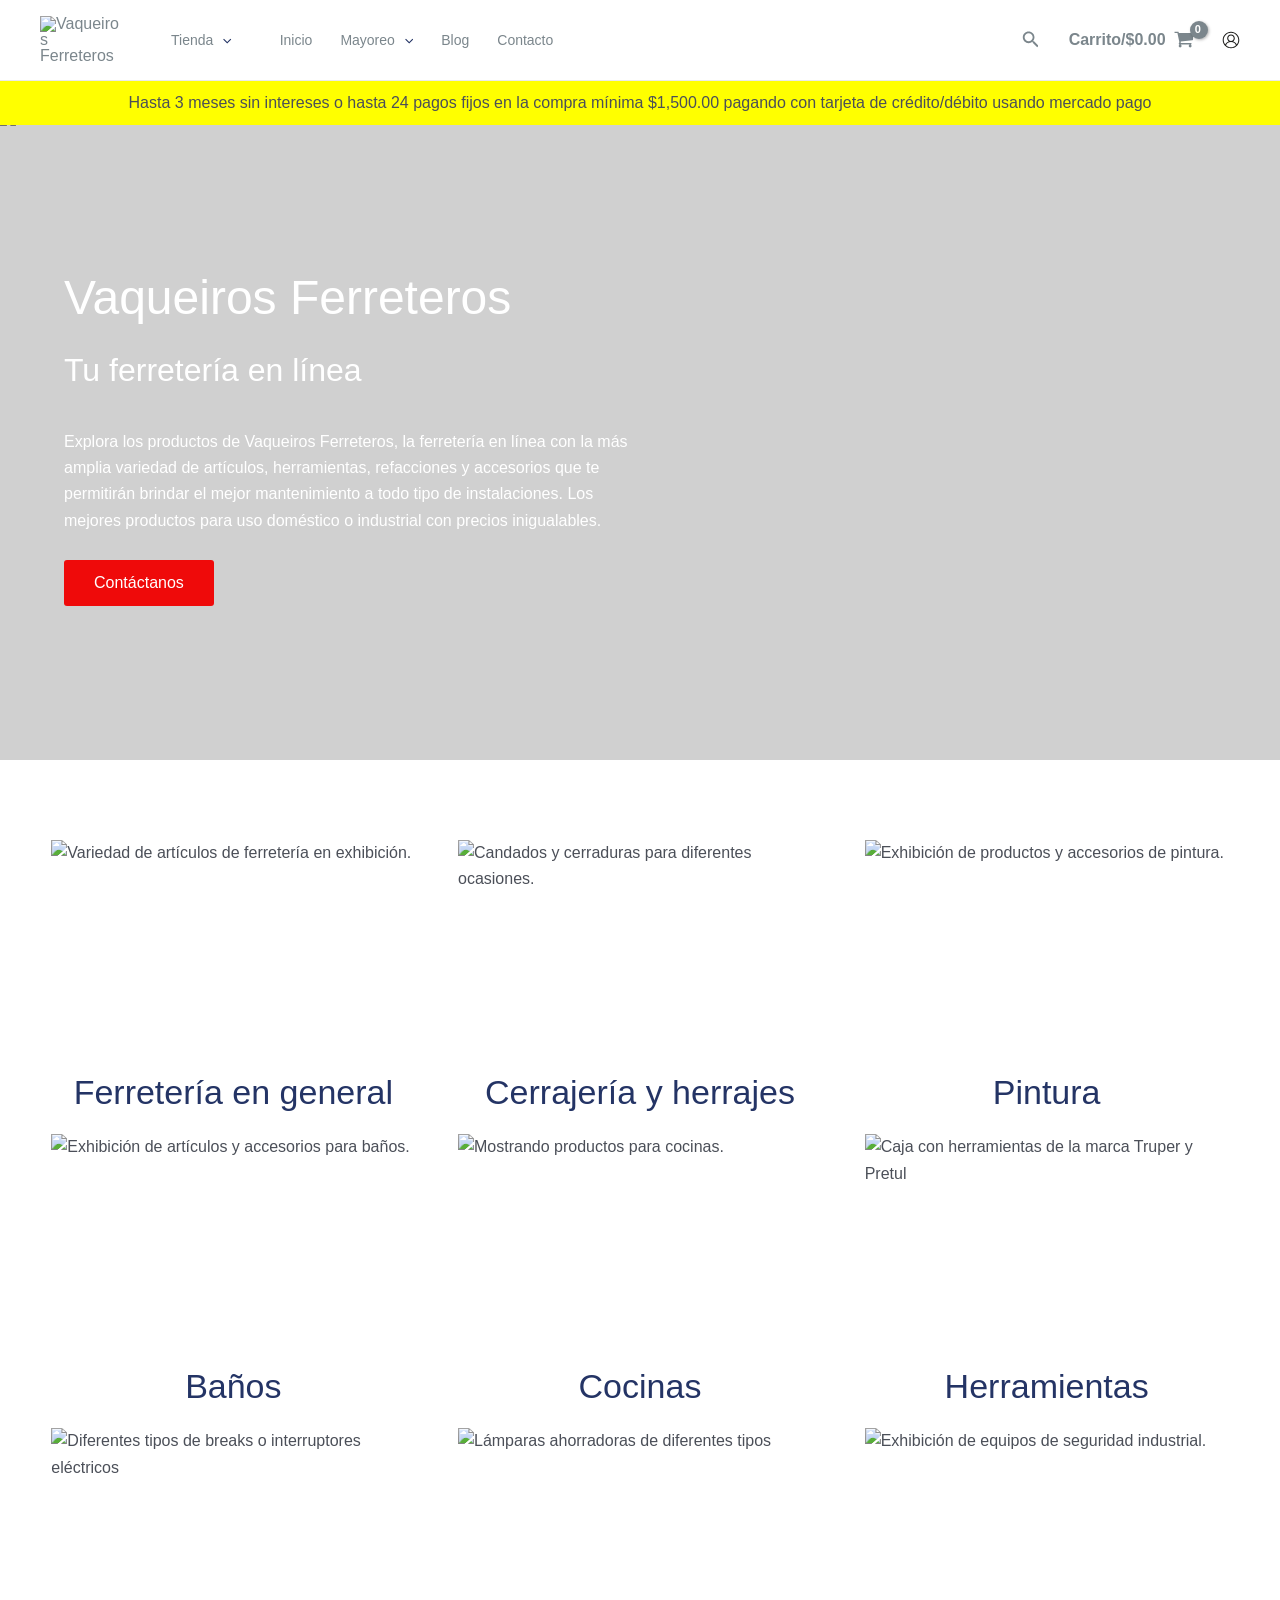
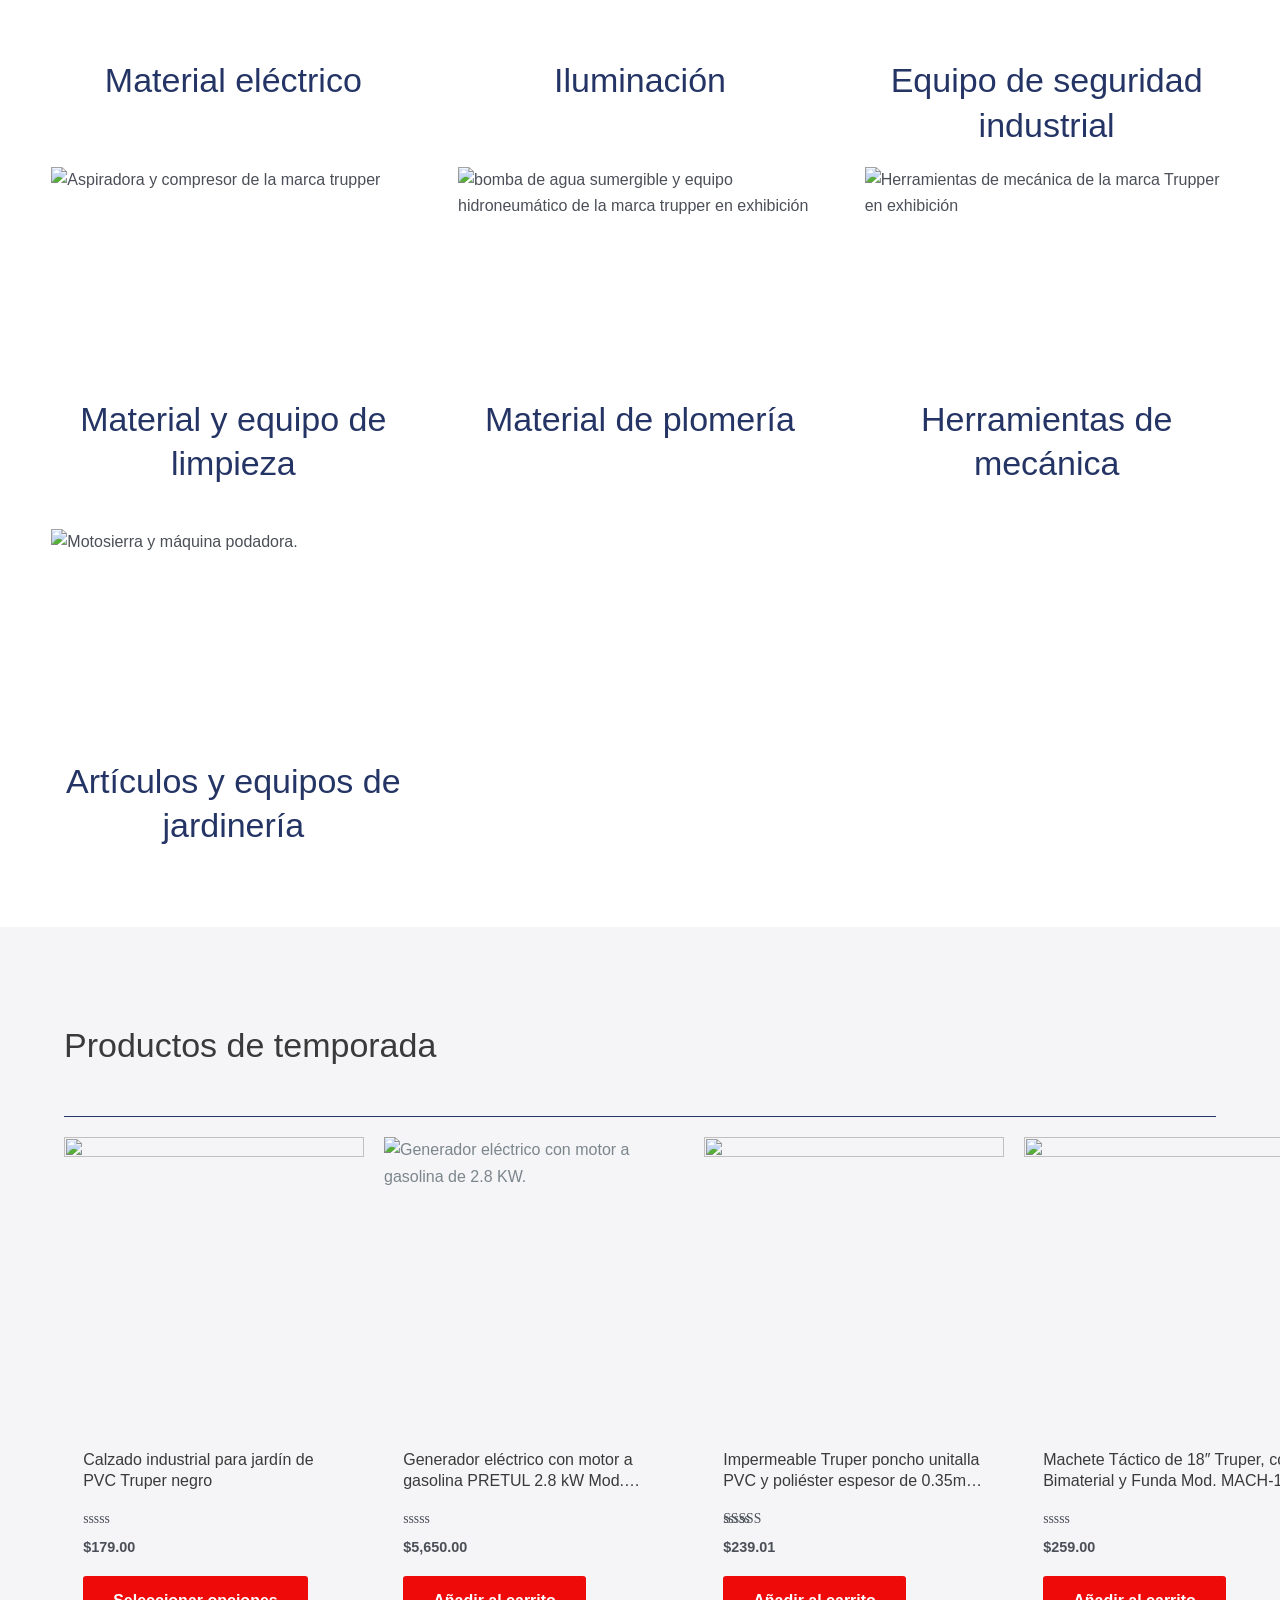
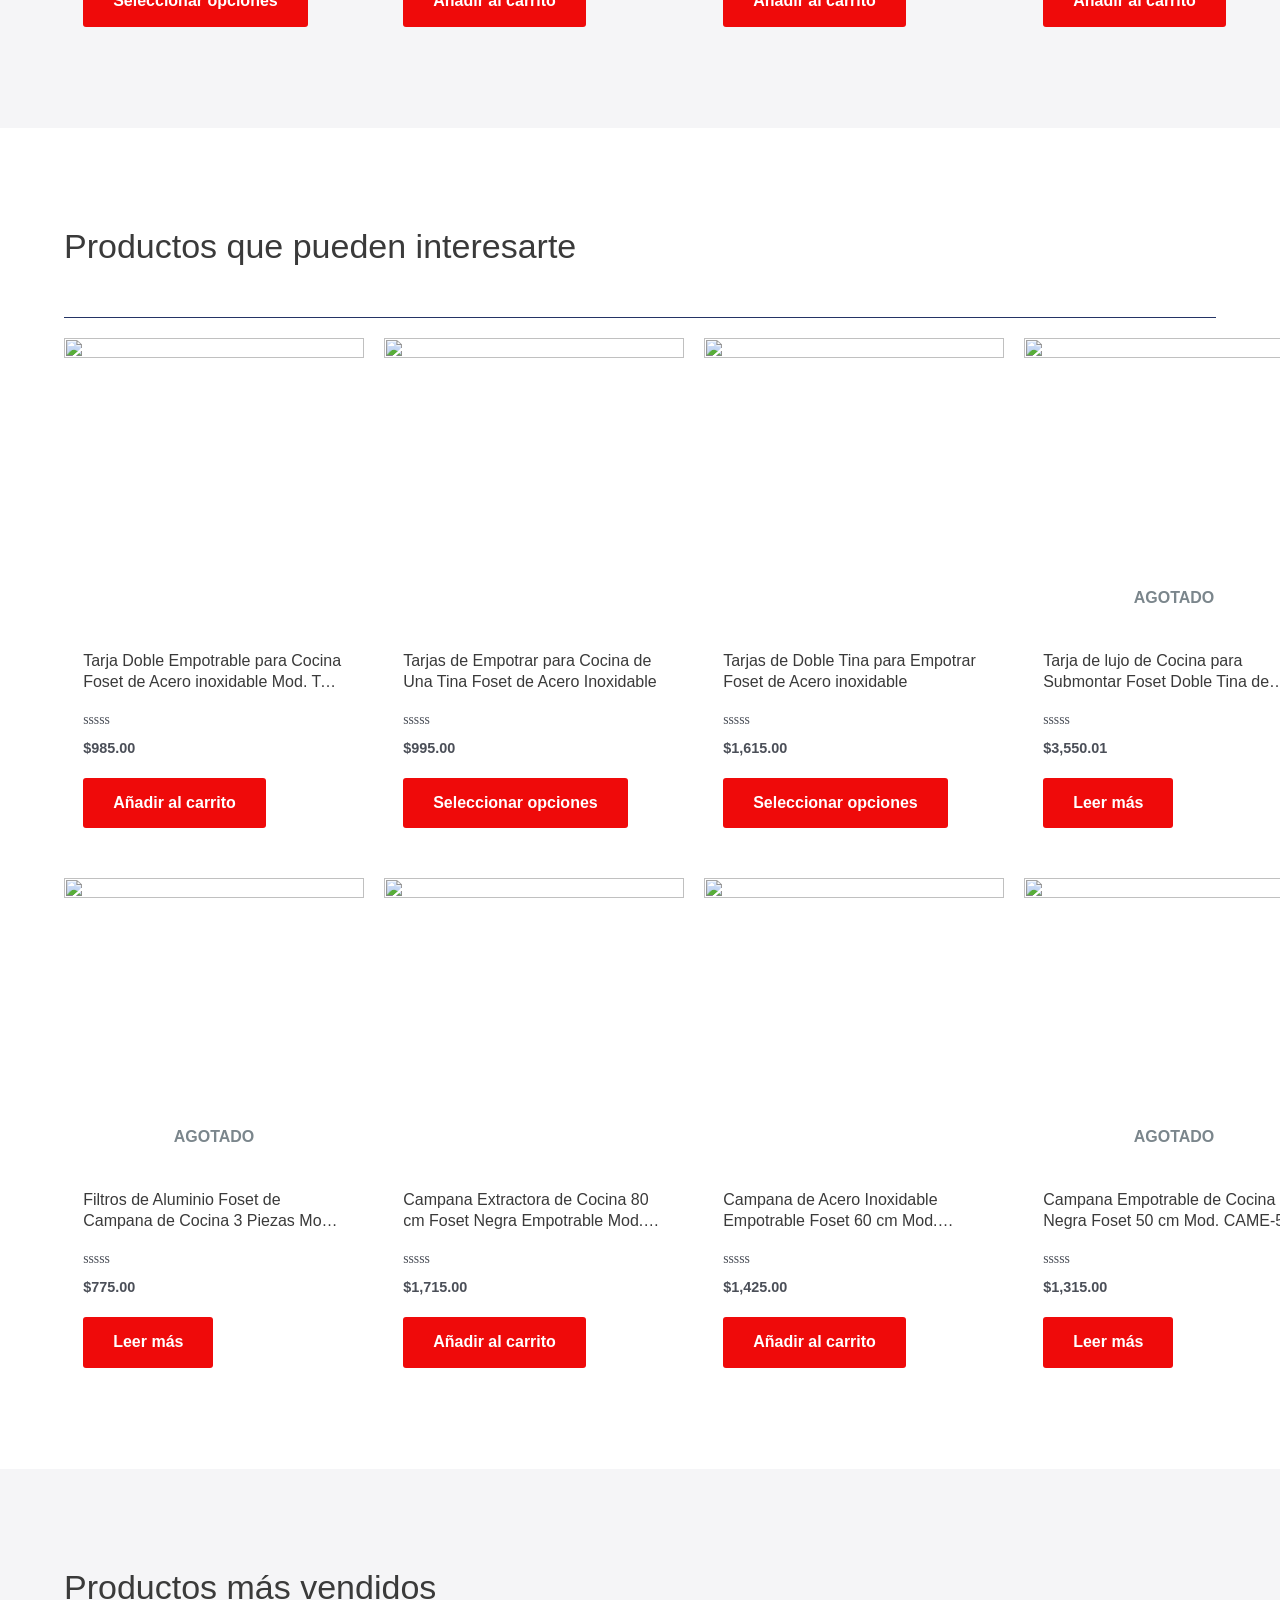
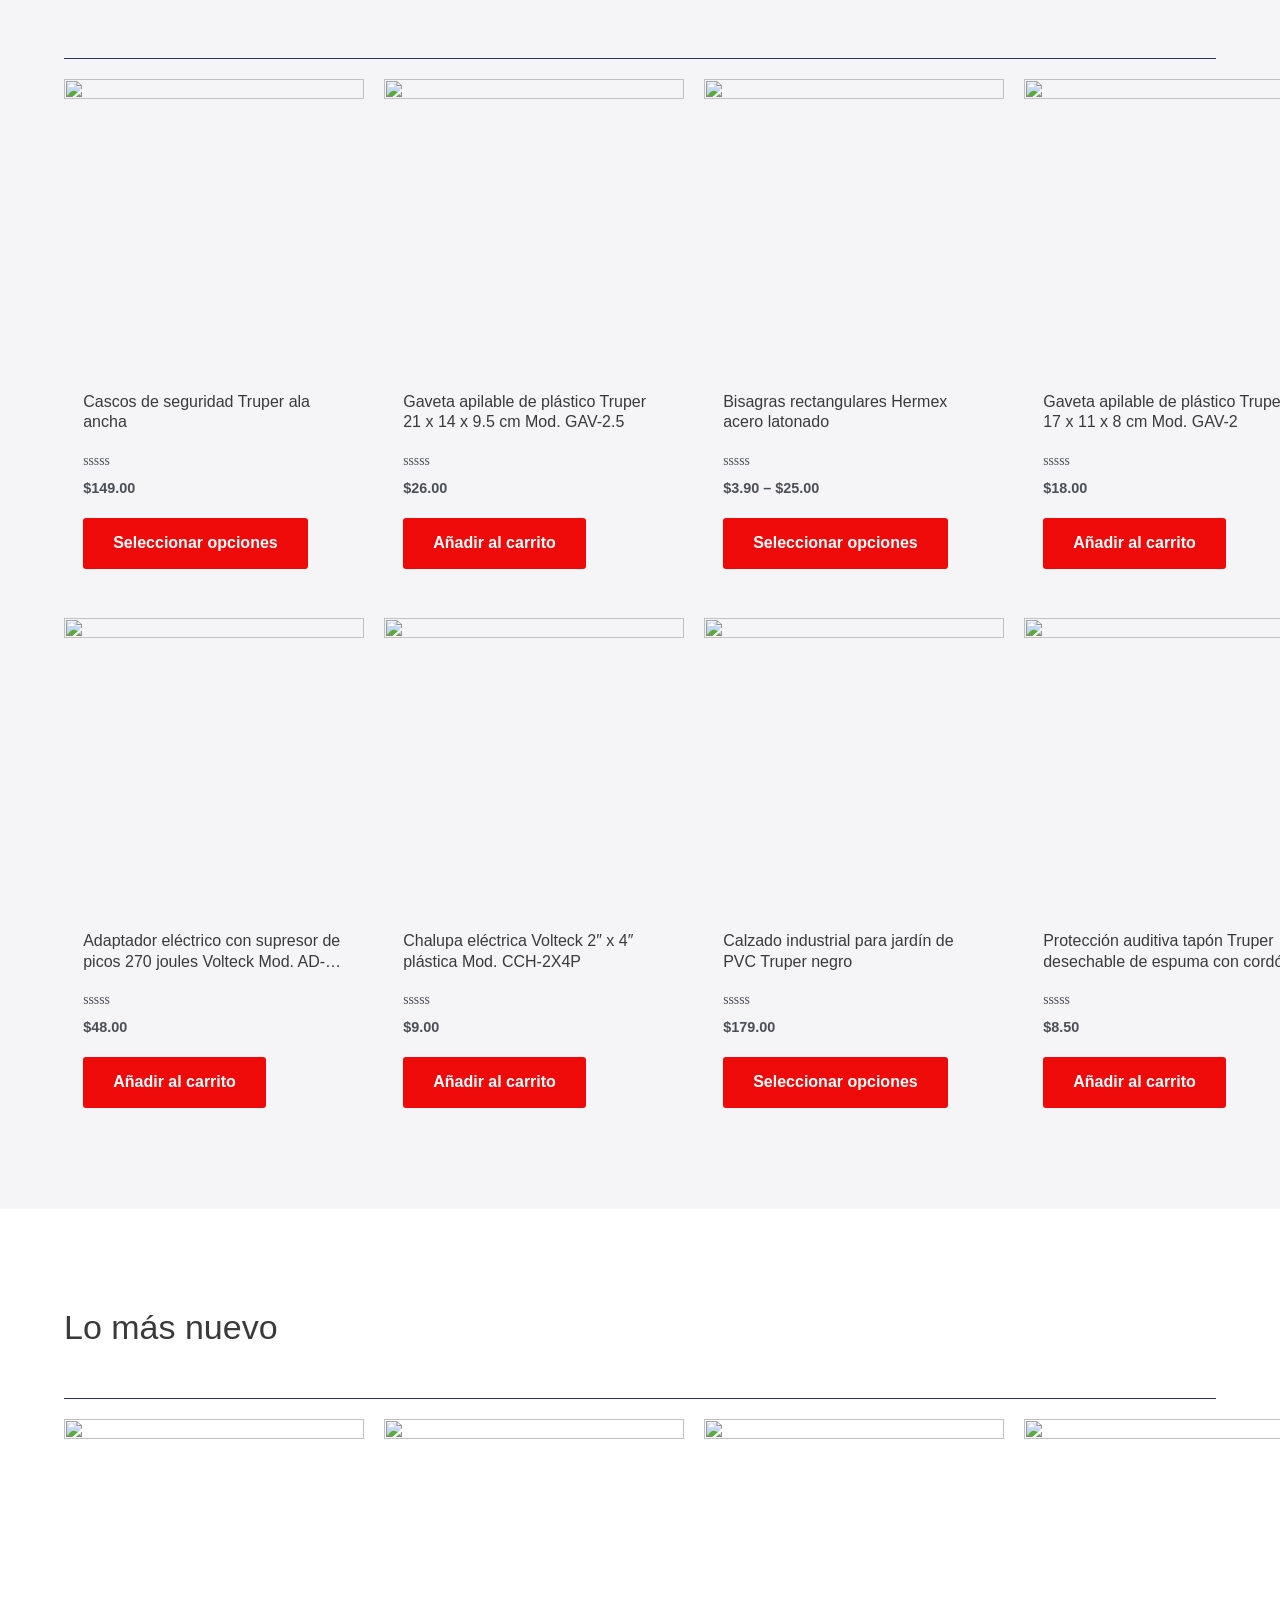
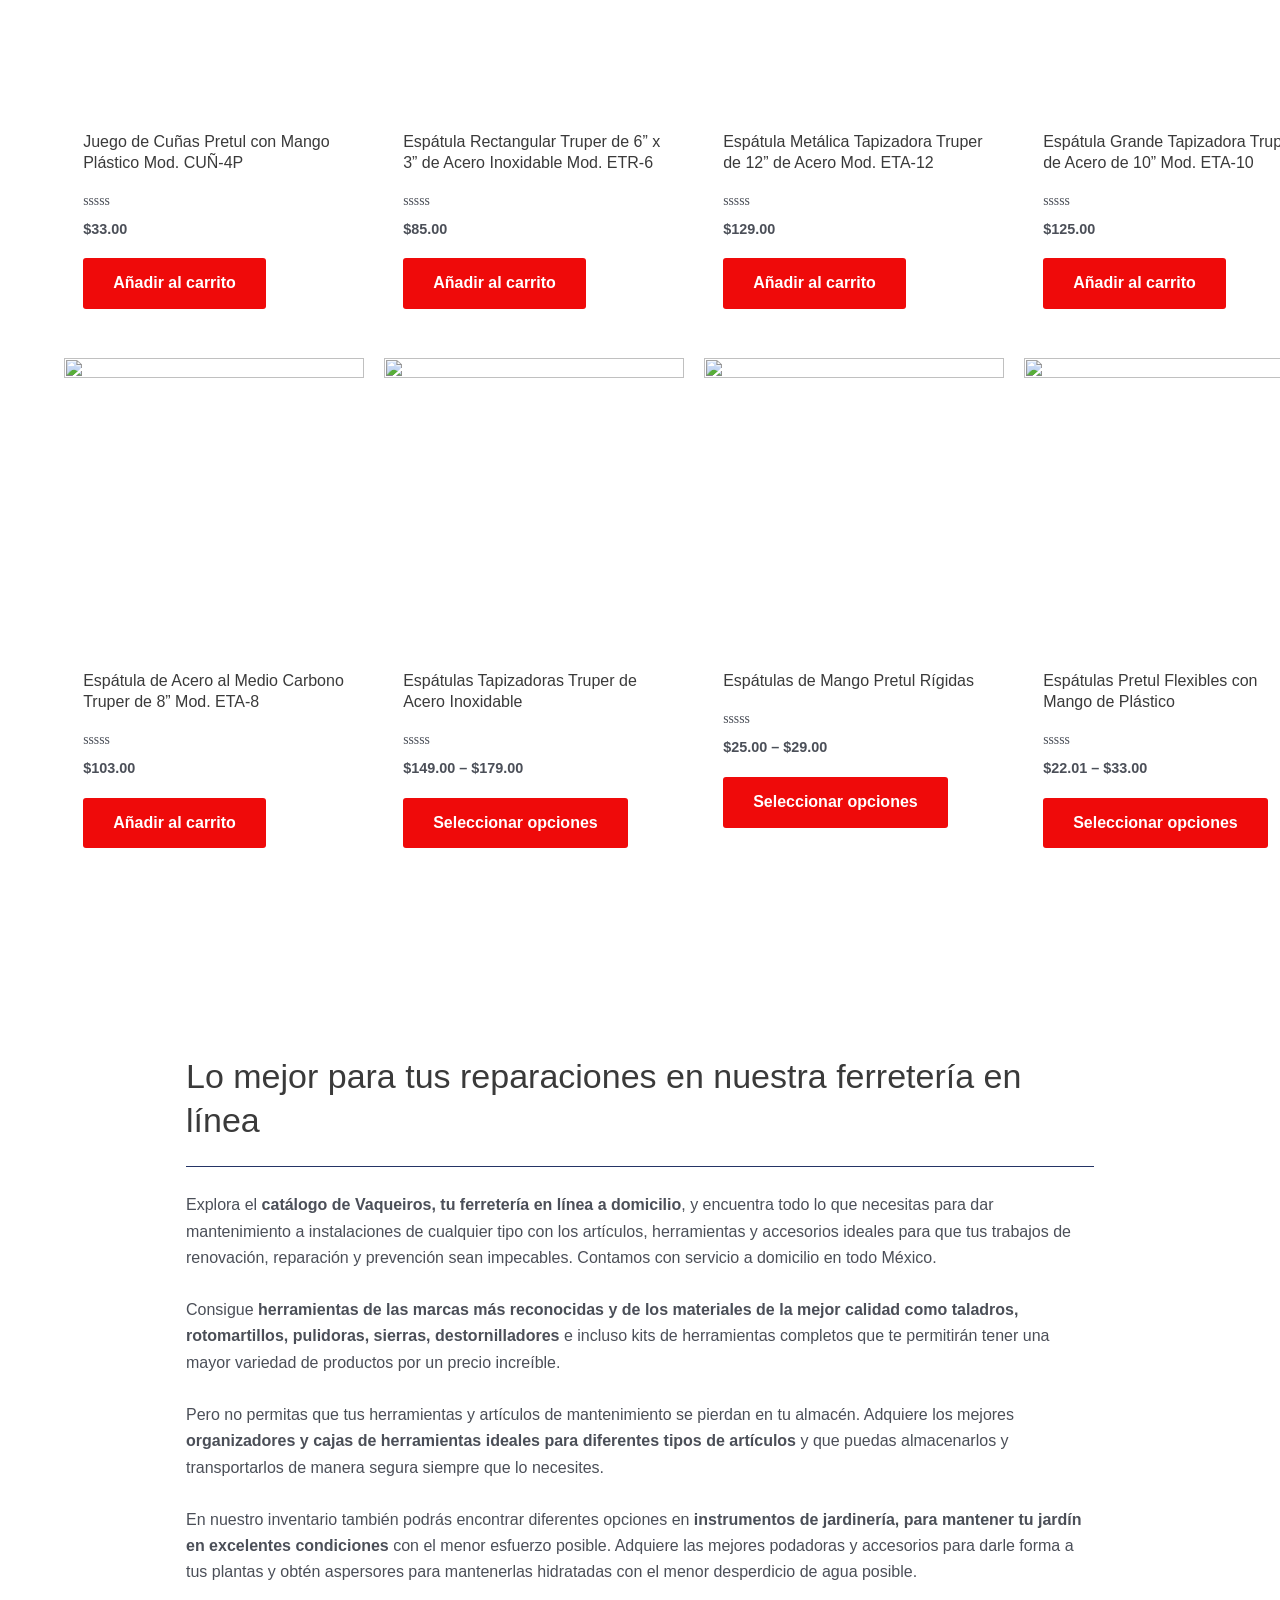
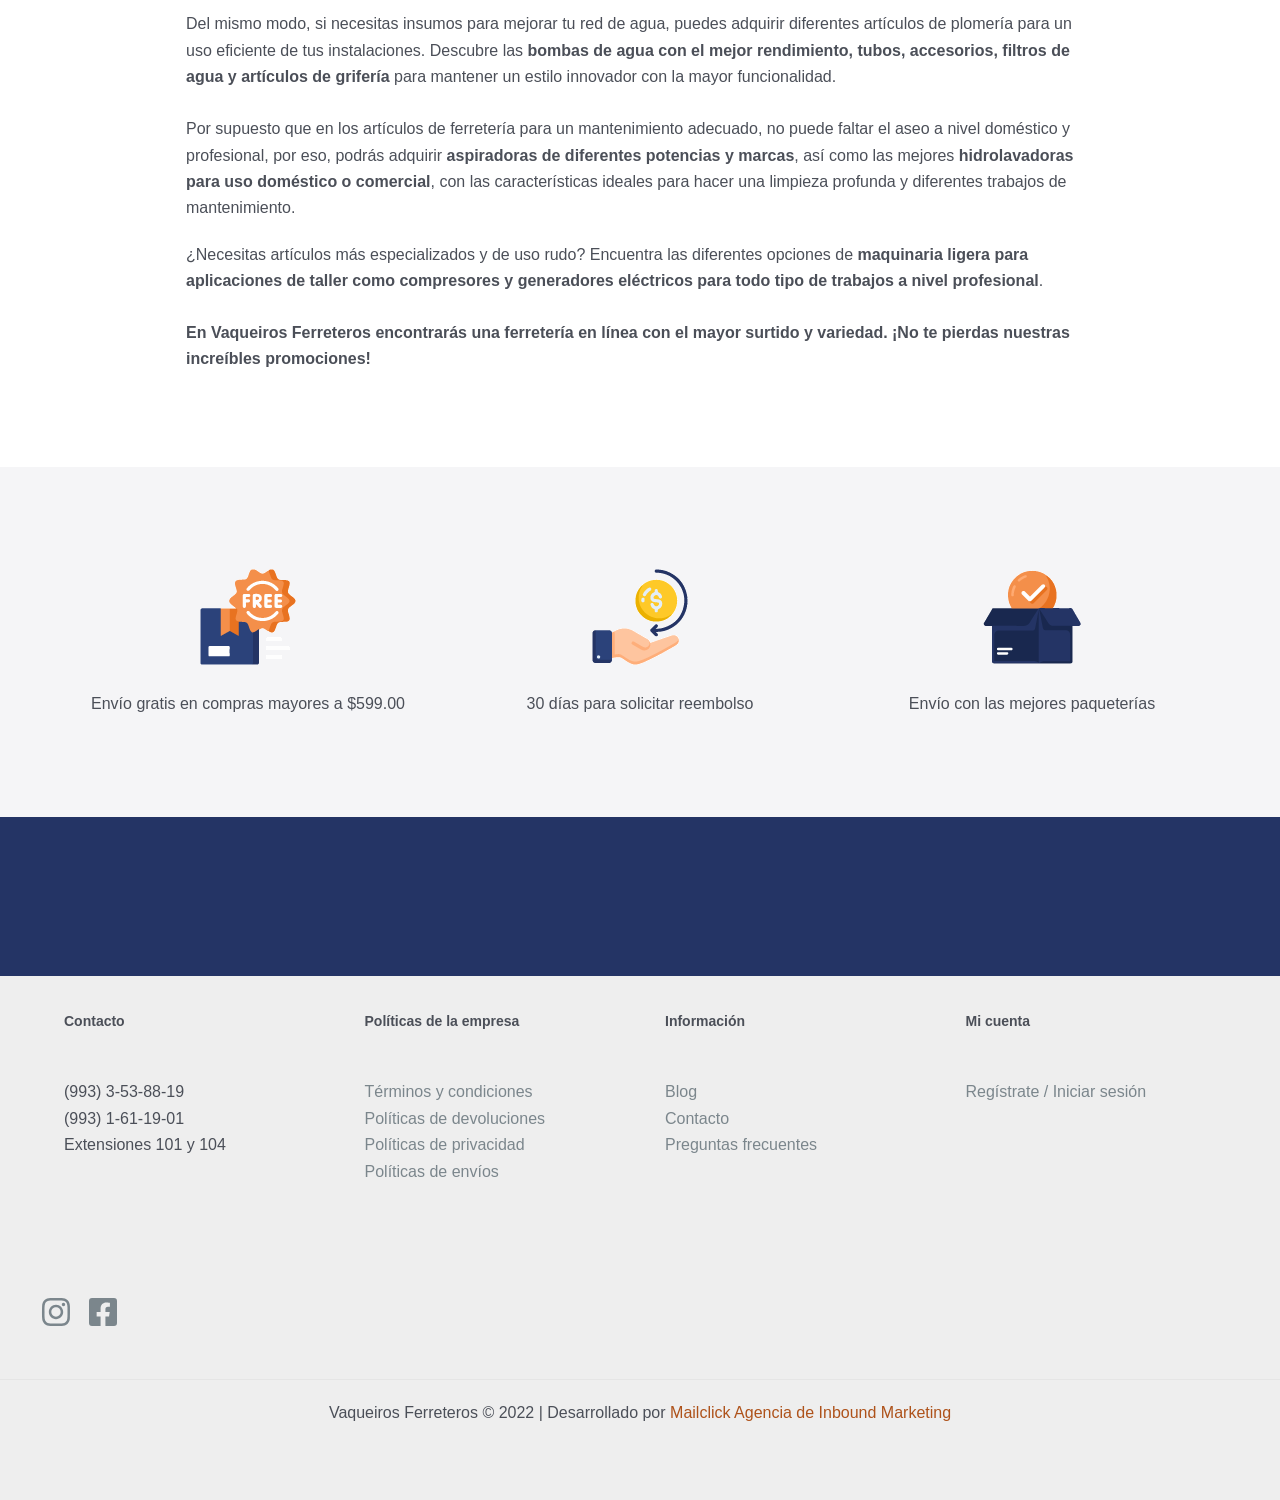
==== commit 5098e6ba: "first commit" ====
--- a/index.html
+++ b/index.html
@@ -1,504 +1,5288 @@
 <!DOCTYPE html>
-<!-- saved from url=(0027)https://feriadelhelado.org/ -->
-<html lang="es"><head><meta http-equiv="Content-Type" content="text/html; charset=UTF-8">
-
-<title>Feria Internacional del Helado en México - Postres fríos</title>
+<!-- saved from url=(0025)https://www.vaqueiros.mx/ -->
+<html lang="es-MX"><iframe height="0" width="0" style="display: none; visibility: hidden;" src="./index_files/saved_resource.html"></iframe><head><meta http-equiv="Content-Type" content="text/html; charset=UTF-8"><script async="" src="./index_files/fbevents.js.descarga"></script><script type="text/javascript" async="" src="./index_files/js"></script><script src="chrome-extension://lgblnfidahcdcjddiepkckcfdhpknnjh/content/popups-script.js"></script><style id="stndz-cookie-banners-1">.adn-window.adn-message, .agegate-cookie, .agree-cookie-wrap, .alert--cookies, .alert-cnil, .alert-cookie, .alert-cookies, .alert-cookies-banner, .alertCookie, .alertcookie, .alerts-manager-container, .allow-cookie-stripe, .alma-cookie-disclaimer, .amdb-lgpd-consent, .as-oil, .avg-cookiebar, .avia-cookie-consent-wrap, .avisolgpd-bar, .b-cookie-hint, .b-cookies, .ba_cookie_bar, .ban-cookies, .bandeau-cnil, .bandeau-cookies, .bandeauCookie, .bandeau_consent, .bannerInformativaEU, .barCookie, .barra_cookie, .barre-info-cookies, .barreInfoCookies2, .barre_cookies, .basel-cookies-popup, .blocCookie, .bloccookie, .block-cookies, .bmj-cookie-noticebar-content, .box-cookies, .box-lgpd, .box_cookie, .box_cookie_allow, .bpa-cookie-banner, .bs-wrap-gdpr-law, .bst-panel, .butterBar--privacy, .c-cookie, .c-cookie-banner, .c-cookie-bar, .c-cookie-policy, .c-cookieContainer, .c-cookiebar, .c2g_daimler_cookie_dialog_overlay, .c_cookie-policy, .capaAvisoCookies, .capa_cookie, .capa_cookies, .captify-widget, .caption-cookie, .cb01-cookie-bar, .cc-banner, .cc-blockingScreen, .cc-bottom-bar--slide-up, .cc-cookies, .cc-fixed-bottom, .cc-floating, .cc-window[aria-label="cookieconsent"], .cc_banner, .cc_banner-wrapper, .cc_container, .cc_disclaimer_box, .ccmcss_oic, .cdp-cookies-alerta, .center_cookies, .ck-cookie-w, .cky-consent-container, .cky-overlay, .clearfy-cookie, .cli-popupbar-overlay, .cnil-banner, .cnil-block, .cnilContainer, .cnilNotification, .cnil_warning, .co-cookies-disc-bar, .com-cookie, .consent-container, .consent-cookie, .consent_container:not(body,html,:empty), .container-cookie, .container-cookie-notice, .container_cookies, .contao-cookiebar, .contenidoAvisoPoliticaCookies, .coockie, .coockie_banner, .cookie-accept-container, .cookie-accept-overlay, .cookie-agreement-wrapper, .cookie-alert ~ #exposeMaskOverlay, .cookie-alert-box, .cookie-assistant, .cookie-banner-bottom, .cookie-banner:not(body):not(html), .cookie-bar:not(body), .cookie-bg, .cookie-block, .cookie-box:not(body):not(html), .cookie-check, .cookie-compliance, .cookie-compliance-container, .cookie-confirm, .cookie-confirmation-banner, .cookie-consent-banner, .cookie-consent-banner-opt-out, .cookie-consent-block, .cookie-consent-content, .cookie-consent-ctr, .cookie-container, .cookie-content, .cookie-dialog-wrapper, .cookie-disclaimer--overlay, .cookie-disclaimer:not(body), .cookie-disclosure, .cookie-footer, .cookie-footer-dialog, .cookie-header, .cookie-hint:not(body):not(html), .cookie-info-bar, .cookie-info-header, .cookie-info-layer, .cookie-info:not(body):not(html), .cookie-information-container, .cookie-information-wrapper, .cookie-law, .cookie-law-container, .cookie-law-overlay, .cookie-layer, .cookie-layer-visible:not(body):not(html), .cookie-legislation, .cookie-message-container, .cookie-message-overlay, .cookie-message:not(html):not(body), .cookie-monster, .cookie-msg:not(body):not(html), .cookie-nag, .cookie-note:not(body):not(html), .cookie-notice-container, .cookie-notice-dialog, .cookie-notice-wrapper, .cookie-notice:not(body):not(html), .cookie-notification:not(body), .cookie-notifier, .cookie-notify:not(body):not(html), .cookie-opt-in, .cookie-optin, .cookie-overlay:not(html):not(body), .cookie-panel-content, .cookie-panel-overlay, .cookie-panel:not(body):not(html), .cookie-permission, .cookie-permission-container, .cookie-permission-container-overlay, .cookie-police-bar, .cookie-policy-banner, .cookie-policy-box, .cookie-policy-message, .cookie-policy-notice, .cookie-policy-statement, .cookie-policy:not(body):not(html), .cookie-policy__banner, .cookie-pop, .cookie-pop-up-container, .cookie-popup-overlay, .cookie-popup:not(body):not(html), .cookie-prompt, .cookie-prompter, .cookie-rules-wrapper, .cookie-siteusage-notice, .cookie-tip, .cookie-warn, .cookie-warn-msg, .cookie-warning, .cookie-wrapper, .cookie123-popup, .cookieAccept, .cookieAccepterSlider, .cookieAdvice, .cookieAlert, .cookieAlertBarMessage, .cookieAlertBox, .cookieAsker, .cookieBan, .cookieBanner:not(body), .cookieBannerContainer, .cookieBar:not(body):not(html), .cookieBarContainer, .cookieBarReviewDesktop, .cookieBarReviewMobile, .cookieBox, .cookieCompliance, .cookieConsent:not(body):not(html), .cookieConsentBanner, .cookieConsentContainer, .cookieConsentPanel, .cookieContainer, .cookieControl, .cookieDisclaimer, .cookieDisclaimerContainer, .cookieDisclaimerContainerWrapper, .cookieInfo:not(body):not(html), .cookieInformation, .cookieInside, .cookieLaw:not(body):not(html), .cookieLegal, .cookieLegalComp, .cookieLegal_comp, .cookieMaster, .cookieMessage:not(body):not(html), .cookieMessageDiv, .cookieMsgContainer, .cookieNotice:not(body):not(html), .cookieNoticePopUp, .cookieNotification, .cookieNotify, .cookieOptIn, .cookiePanel, .cookiePolicy-Modal, .cookiePolicy-banner, .cookiePolicy:not(body):not(html), .cookiePolicyBannerOuter, .cookiePolicyBnr, .cookiePolicyNotice, .cookiePopUp, .cookiePopup, .cookiePopupContainer, .cookiePrompt, .cookieToast, .cookieTooltip:not(body):not(html), .cookieTooltipKontener, .cookieWarning, .cookieWarningBox, .cookie__show, .cookie_accept, .cookie_adv2, .cookie_alert, .cookie_alert_message, .cookie_bar, .cookie_box, .cookie_consent:not(body):not(html), .cookie_content, .cookie_info, .cookie_info_content, .cookie_law, .cookie_m, .cookie_message, .cookie_notice, .cookie_notification, .cookie_optin_box, .cookie_overlay, .cookie_panel, .cookie_policy, .cookie_policy_message, .cookie_popup:not(body):not(html), .cookie_privacy_info_bar, .cookie_warning, .cookie_wrapper, .cookieadmin_cookie_modal, .cookieadmin_law_container, .cookiealert, .cookiebanner:not(body), .cookiebar:not(body), .cookiebarcontainer, .cookiebarinner, .cookiebox, .cookieconsent-popup, .cookieconsent:not(body):not(html), .cookied:not(body):not(html), .cookiedisclaimer, .cookiediv, .cookiefooter, .cookieinfobannerWrapper, .cookielaw-container, .cookielaw:not(body):not(html), .cookieleiste, .cookiemonster, .cookienotice-bar, .cookienotice-container, .cookiepolicy, .cookiepopupcontainer, .cookies-advert, .cookies-alert, .cookies-alert-wider-wrap, .cookies-allow, .cookies-banner, .cookies-bar, .cookies-box, .cookies-container, .cookies-dialog, .cookies-eu, .cookies-eu-banner, .cookies-info-static, .cookies-info:not(html):not(body), .cookies-message, .cookies-modal, .cookies-msg, .cookies-note, .cookies-notice-msg, .cookies-notice:not(body):not(html), .cookies-notification:not(html):not(body), .cookies-notify, .cookies-open, .cookies-overlay, .cookies-policy, .cookies-popin, .cookies-popup:not(#style_important), .cookies-reminder, .cookies-reminder-v2, .cookies-row, .cookies-sec, .cookies-warning, .cookies-wrapper, .cookiesAlert, .cookiesBackground, .cookiesBar, .cookiesBgCls, .cookiesBlock, .cookiesContent, .cookiesDisclosure, .cookiesInfo, .cookiesMessage, .cookiesMessageBanner, .cookiesMessageLayer, .cookiesNote, .cookiesNotification, .cookiesPanel, .cookiesPro, .cookiesTxt, .cookiesWarning, .cookiesWarning-container, .cookies__banner:not(body):not(html), .cookies_bar, .cookies_box, .cookies_law_compliance_footer, .cookies_message, .cookies_notice, .cookies_noties, .cookies_notifier, .cookies_policy_container, .cookies_yum, .cookiesbar, .cookiesinfo, .cookieslaw, .cookiesms, .cookiesnotice, .cookiespolicy, .cookiestrip, .cookietext, .cookiewall:not(body):not(html), .cookiewarning:not(body), .cookiewrapper, .cookskom, .cp-cookie-banner, .cp-info-bar-container, .ctl_CookieWarning, .cwcookielaw, .cws-cookies-notification, .dCookiesAlert, .dc-cookie-consent, .delayed-module.alert-cookie.alert, .disclaimerCookies, .dismissable-cookie-policy, .divCookiePopUp, .divCookiePopUpContainer, .divascookies, .dom-content--eu-banner, .dr-cookie-info-box, .drawer-cookies, .ds2-cookie-disclaimer, .e-consents-alert, .e-cookie-message, .ePrivacyOuterWrapper, .ec-cookie-policy, .ecdcCookiePolicy, .ecomcookielaw-holder, .egmont-cookies, .eh-cookieinfo, .eksCookieContainer, .element-cookie-banner, .ensureCookie, .epson_cookienotice, .epublishing-priority.epublishing-eu-cookies, .etiCookieBanner, .ets_cookie_banber_block, .eu-cookie-compliance-banner:not(body):not(html), .eu-cookie-message, .eu-cookie-nag, .eu-cookie-notice, .eu-cookies, .euCookie, .euCookieLaw, .euPrivacy_cookiesMsg, .eu_cookie, .eucookie, .eucookie_disclaimer, .eucookielaw, .eucookies, .eupopup-container, .ext-cookie, .ez-cookie-banner, .f-data-policy, .filCookiesCnil, .flexit_cookie, .footer-cnil, .footer-cookie, .footer-cookies-policy, .footer-lgpd, .footer__cookies, .footer_cnil, .freeprivacypolicy-com---nb, .freeprivacypolicy-com---nb-simple, .fucking-eu-cookies, .fucking-priority.fucking-eu-cookies, .fusion-privacy-bar, .future-cookie-bar, .g-cookiebar, .gdpr-banner, .gdpr-box:not(body):not(html), .gdpr-consent-backdrop:not(body):not(html), .gdpr-container:not(#style_important), .gdpr-cookie-bar, .gdpr-cookie-info, .gdpr-cookie-notice, .gdpr-cookie:not(html):not(body), .gdpr-privacy-bar, .gdprModal__placeholder, .gdprPopup, .gdpr_cookie_popup, .globalcookiepolicycontainer, .glue-cookie-notification-bar, .gn-cookie-alert, .gpm-cookie-accepted, .grt-cookie-active, .head-cookie-container, .header-cookie-content, .header-cookies, .headerCookies, .ib-m-cookie-banner, .id-CookieConsent, .identity-noticebar, .idxrcookies-block-user-nav::before, .imPolicycookiemessage, .info-cookie, .infoCookies, .infocookies, .inpage_cookieOptOutForm, .j-cookieContainer, .jix_acceptcookies_box, .jnews-cookie-law-policy, .js-CookieBanner, .js-consent-banner, .js-cookie-banner, .js-cookie-bar, .js-cookie-compliance:not(html):not(body), .js-cookie-consent, .js-cookie-container, .js-cookie-disclaimer, .js-cookie-message:not(html):not(body), .js-cookie-notice, .js-cookie-policy, .js-cookie-policy-header, .js-cookie-widget, .js-cookieComply, .js-cookieMessage, .js-cookies, .js-cookies-box, .js-message-cookies, .js-toast-cookies, .js_cookie_law, .k4-cookie, .kacookie-cm-window, .kvkkpop, .l-footer-cookie, .layerCookie, .layer_cookie, .lgcookieslaw-banner, .lgcookieslaw-overlay, .lgcookieslaw_banner, .lgpd:not(body):not(html), .lia-cookie-banner-alert, .luxar_disclaimer_container, .m-cookie-notice, .m-cookiepolicy, .m-popup__cookies, .m159-cookies, .m_cookie, .mainCookieAlerta, .maserati-cookie, .mb_informativa_cookies, .md-cookies-advice, .message-cookie, .message-cookies, .message-demande-cookies, .message-modal-cookie, .mk_cookie_policy, .mnd-cookie-bar, .mod-cookiepolicy, .mod-privacypolicy, .module-cookie-info, .ms-cookie-ok, .muniweb-cookies, .mw-cookiewarning-container, .nav__cookies, .navbar-privacy, .nca-cookiesaccept-line, .no-cookies:not(html):not(body), .notice--cookie:not(body):not(html), .notice--cookieAdvanced, .notice-cookie, .notice_notice_cookies, .notification__content-cookie, .notificationpopup, .npo_cc_regular, .nr-cookie-notification, .o-cookielaw, .obs_cnil, .okookie, .om-cookie-agreement, .optanon-alert-box-wrapper, .optanon-show-settings, .overlay-cookie, .p-cookiebar, .p_cookie, .page-wrap--cookie-permission, .panel-cookies, .panel_cookie, .paveCookies, .pck-flatsome-cookies, .pcookie, .pd-cookie-banner-window, .pea_cook_more_info_popover, .pea_cook_wrapper, .penci-wrap-gprd-law, .pf-cookie-directive, .plugin_cookie, .politicaCookies, .polityka-cookie, .pop-cookie, .popup-alert-notice, .popup-choose-cookies, .popup-cookie, .popup-cookie-notice-wrap, .popup_cookie, .preventAcceptance, .privacy-alert, .privacy-warning, .privacybanner, .privacycookie, .qb-cookielaw-bar, .radioplayer-cookie-consent, .rdm-daac-notice-template, .react-cookie-banner, .regional-cookie-warning, .rltcp_information_cookie, .rlx-cookie, .roh-cookies, .row-cookies, .rs-alert-cookie, .sanoma-optin-bar, .sb-ncookies-alert, .sc-cookies, .sd_cookiespolicy, .selectorCookieLawMessage, .self-contain-cookie, .seopress-user-consent, .sets-cookie, .sf_cookie_container, .sgsCookies, .sh-cookie-confirmation, .sh-page-notice, .shop_index > div#cookie, .shopui-eu-cookie-bar, .sisu-cookie-notice, .site-cookie-panel, .site-cookies, .siteCookies[data-testid="cookiesPopup"], .sqs-cookie-banner-v2, .storm-cookie, .sys_cc-cookies, .tCook, .tarteaucitron-banner, .taunton-user-consent-visible, .tcCookiesDialogWrapper, .tesco-cookie, .texteAlerteCookie, .thb-cookie-bar, .tibrr-cookie-consent-container, .tm-cookie-banner, .tmblr-iframe--gdpr-banner, .toast-type-newCookie, .tre-cookie-disclaimer, .tx-om-cookie-consent, .u-cookies-consent, .ui-dialog-cookies, .uk-cookie, .uk-cookie-banner, .uk-cookies, .ultimize_cookie_notification_container, .umuCookieMain, .use-cookie-container, .v2_cookies_container, .viacomcookiebar-extended, .voc-cookie-message, .waconcookiemanagement, .warningCookieWrap, .we-use-cookies, .woodmart-cookies-popup, .wordpress-gdpr-popup, .wp-block-jetpack-cookie-consent, .wp-gdpr-cookie-notice-wrap, .wpcc-container, .wpgdprc-consent-bar, .wrap_cookie_policy, .wrapper--cookies, .wrapper--cookies-disclaimer, .wrapperCookies, .wsa-cookielaw, .wtm-cookies, amedia-privacybox, amp-consent, app-cookies-agreement, ark-cookiebar, aside[class="gdpr-wrapper top"], aside[data-role="gdpr-cookie-container"], body #cookie-policy, body .cookiealert.show, body > #ckch, body > div#cs_stripe, body > div.ns-cookie-consent, body div#lgpd-banner, body.sliding-popup-processed > #sliding-popup, body:not(.cookie-modal-open) > div#dm-cookie-popup-container, body:not(.orejimeBody-WithModalOpen) div.orejime-Notice, body:not(.scroll-lock) .cookie-alert, cloudflare-app[app="cookiless"], cloudflare-app[app="tibrr-cookie-consent"], dialog[data-controller="common--cookies--alert"], div#ccpaCookieBanner, div[class*="cookiesAnnounce-"], div[class^="app_gdpr"], div[data-cy="cookie-banner"], div[data-hook="ccsu-banner-wrapper"], div[data-storage-item^="t886cookiename_"], div[data-testid="cookiePopup"], div[data-testid="cookies-dialog"], wecoma-lite {display:none !important; visibility:hidden !important; opacity:0 !important;position:absolute !important; width:0px !important; height:0px !important;}</style><style id="stndz-cookie-banners-0">#AvisoCookieslaw, #BandeauCookie, #BandeauInfoCookie, #BlkCookies, #BorlabsCookieBox, #CCompliance, #CNIL, #CNIL-notice, #CNILMessage, #COOKIE_BANNER, #CP_box, #CRTL_AlertCookie, #CRTL_CookieAlert, #Consentement-cookies, #Cookie-Container, #Cookie-Overlay, #Cookie-Policy, #CookieAdvice, #CookieAlert, #CookieBanner, #CookieBannerNew, #CookieBar, #CookieConsent, #CookieConsentDiv, #CookieContainer, #CookieDiv, #CookieInfo, #CookieInformation, #CookieMessaging, #CookieNotice, #CookieNotification, #CookieNotificationBar, #CookieOK, #CookiePanel, #CookiePolicy, #CookieQBanner, #CookieReportsButton, #CookieReportsPanel, #CookieT2Bar, #CookieWarning, #CookieWrapper, #CookielawBanner, #CookiesBanner, #CookiesDiv, #CookiesOverlay, #CookiesWarning, #EUCookie, #EUCookieMsg, #EUDirectiveCookiePanel, #EuCookieBar-8, #EuCookieLawForm, #FT_Cookies, #Footer_cookieLawBox, #GMI_Privacy_Policy, #GlobalCookieBanner, #LGPD, #PaveCookies, #PrivacyBanner, #Row1_Column1_Cell1_CookieSettings_CookieSettings, #SgCookieOptin, #SiteMasterPage_updCookieDisclaimer, #TNTpageContentPlaceHolder_pnlCookieMessage, #WP-cookie-info, #_evidon_banner, #about-cookies, #aboutCookieUsageBox, #ac-cookie-compliance, #ac_cookiesvalidation, #accept-cookie, #accept-cookies-div, #acceptCookie, #acceptCookieMeg, #acceptCookies, #acceptCookiesBar, #acceptCookiesDiv, #accept_cookie, #accept_cookies, #acceptance_of_cookies, #acceptcookie, #acookie, #acris--cookie-permission--modal-overlay, #acris--page-wrap--cookie-permission, #af-cookie-policy, #agree_cookies, #agreecookies, #alert-cookie, #alert-cookie-policy, #alertCookie, #alertCookies, #alerte-cookies, #alerte_cnil, #alerte_tracking, #all4nav-cookie-component, #all4nav-cookie-policy-notification, #allowCookiesPopup, #aoCookiePolicy, #arte-cookie-banner, #askCookies, #asterix_cookie_widget, #au_cookiesalert, #avcn_notification, #avertissement_cookies, #avis-cookies, #aviso-cookies, #avisoCookies, #avisoCookiesLayer, #avisoLGPD, #awsccc-sb-ux-c, #axs_cookie_toggle, #ba_eu_cookie_law, #bandeau-c, #bandeau-cookies, #bandeauCookie, #bandeauCookies, #bandeau_cookie, #bandeau_cookies, #banner-cookie, #bannerCNIL, #bannerCookieContainer, #bannerCookies, #banner_cnil, #banner_cookie, #banniere-cookie, #barraCOOKIE, #barraaceptacion, #bauerCookiePolicy, #bbccookies, #bf-cookie-notice, #bkCookieBanner, #bloc_cookies, #bloc_setcookie, #block-cookie_policy-0, #block-inf-eu-cookie-cookie-disclaimer, #blogger_cookie_notice, #bonaCookies, #bootcooker-banner, #boxZgodaNaCookie, #box_cookie_info, #box_cookies_error, #buzzblogpro-cookie-banner, #bvin-cookie-box, #bw_cookiechoice, #c2g_cookie_dialog, #c_agrem, #ca_banner, #ca_info_plus, #cadre_alert_cookies, #capaAvisoPoliticaCookies_superior_mensajes, #cartelcookielegal, #catapult-cookie-bar, #cc-cookie-law, #cc-cookie-notice, #cc-cookies, #cc-notification, #cc_cookies, #cca-cookies-holder, #ccc-state, #ccconsent, #cccwr, #ccgtm-banner, #ccm-cookiesDisclosure, #cconsent-bar, #center_bandeau_cookie, #cerekKullanimUyari, #cerez-politikasi, #cewe-accept-cookies, #cf-cookie-banner, #ck-cookie-statement, #ck_dsclr_v2, #cl-banner, #cliSettingsPopup, #close_cnil, #cm-cookie-policy, #cm-cookie-window, #cmp-app-container, #cmp-faktor-io-brand-consent-notice, #cmplz-cookiebanner-container, #cmsCookieWarning, #cnil, #cnil-cookie, #cnil-cookie-panel, #cnil-layer, #cnilNotification, #cnil_alert, #cnil_bandeau, #cnil_bar, #cnil_bar_wrapper, #cnil_privacy, #com_cookie_policy, #confirmCookie, #confirmCookiePolicy, #confirm_cookie_use, #consent-banner-main, #consent-banner-overlay, #consent-box-lgpd, #consent-manager, #container_info_cnil, #conteneurCookies, #content-cookies, #coockie-mex, #coockieAPContainer, #coockiechoice, #coockies_warning, #cooki_accept, #cookie-accept, #cookie-acceptation-popup, #cookie-alert, #cookie-allow, #cookie-banner, #cookie-banner-container, #cookie-banner-lgpd, #cookie-bar, #cookie-bar-bottom, #cookie-bar-main, #cookie-bar-module, #cookie-bg, #cookie-block, #cookie-cnil-box, #cookie-compliance, #cookie-compliance-bottom, #cookie-compliance-bottom-overlay, #cookie-compliance-container, #cookie-consent, #cookie-consent-banner, #cookie-consent-bar, #cookie-consent-container, #cookie-consent-popup, #cookie-consent-wrapper, #cookie-container, #cookie-container2, #cookie-content, #cookie-control, #cookie-dialog, #cookie-directive, #cookie-disclaimer, #cookie-disclosure, #cookie-div, #cookie-header, #cookie-hint, #cookie-icon, #cookie-info, #cookie-info-bar, #cookie-info-box, #cookie-info-container, #cookie-info-div, #cookie-info-layer, #cookie-information, #cookie-information-banner, #cookie-information-wrapper, #cookie-inner-wrapper, #cookie-law, #cookie-law-banner, #cookie-law-bar, #cookie-law-compliance, #cookie-law-consent-section, #cookie-law-container, #cookie-law-div, #cookie-law-info-bar, #cookie-layer, #cookie-lightbox, #cookie-message, #cookie-message-container, #cookie-modal-bg, #cookie-msg, #cookie-note, #cookie-notice, #cookie-notice + .cookie-notice__overlay, #cookie-notice-blocker, #cookie-notification, #cookie-notification-bar, #cookie-notification-wrapper, #cookie-notifier, #cookie-opt-in, #cookie-opt-in-footer, #cookie-optout, #cookie-overlay, #cookie-overlay-footer, #cookie-overlay-wrapper, #cookie-panel, #cookie-policy-banner, #cookie-policy-bar, #cookie-policy-container, #cookie-policy-notice, #cookie-policy-strap, #cookie-policy-warning, #cookie-popin, #cookie-popup, #cookie-prompt-fixed, #cookie-regle, #cookie-ribbon, #cookie-slide, #cookie-statement, #cookie-terms, #cookie-ue, #cookie-warn, #cookie-warning, #cookie-warning-bar, #cookie-window:not(body):not(html), #cookie-wrapper, #cookie1, #cookieAccept, #cookieAcceptContainer, #cookieAcceptMessage, #cookieAcceptPos, #cookieAcknowledgement, #cookieAdv, #cookieAgree, #cookieAgreementContent, #cookieAlert, #cookieAlertBoxID, #cookieAlertMessage, #cookieAlertWrapper, #cookieBanner, #cookieBar, #cookieBgOverlay, #cookieBlock, #cookieBnr, #cookieBox, #cookieChoiceBanner, #cookieChoiceInfo, #cookieCompliance, #cookieComplianceMessage, #cookieConsent, #cookieConsentBanner, #cookieConsentBar, #cookieConsentContainer, #cookieConsentForm, #cookieConsentPrompt, #cookieContainer, #cookieContent, #cookieControl, #cookieCookieBar, #cookieDisc, #cookieDisclaimer, #cookieDiv, #cookieDivContent, #cookieDough, #cookieDropDown, #cookieFixed, #cookieFooter, #cookieFrame, #cookieGuardMsg, #cookieHeader, #cookieHint, #cookieInfCont, #cookieInfo, #cookieInfoBanner, #cookieInfoBar, #cookieInfoBox, #cookieInfoDiv, #cookieInfoMsgWrapper, #cookieInfoWrapper, #cookieInformerBooklet, #cookieLY, #cookieLaw, #cookieLawAcknowledgmentDiv, #cookieLawBox, #cookieLawContainer, #cookieLawHeader, #cookieLawText, #cookieLayer, #cookieLine, #cookieMessage, #cookieMessageBox, #cookieMessageContainer, #cookieMessageDisplayDIV, #cookieMessageWrapper, #cookieMgn, #cookieModal, #cookieMon, #cookieMonsterWrapper, #cookieMsg, #cookieMsgBlock, #cookieMsgWrapper, #cookieNotes, #cookieNotice, #cookieNoticeContainer, #cookieNoticePro, #cookieNotification, #cookieOverlay, #cookiePanel, #cookieParisien, #cookiePlaceholder, #cookiePolicy, #cookiePolicy-layer, #cookiePolicyAlertBox, #cookiePolicyBar, #cookiePolicyContainer, #cookiePolicyNotice, #cookiePolicyNotification, #cookiePolicyPopup, #cookiePolicyWrapper, #cookiePoolicy, #cookiePop, #cookiePopUp, #cookiePopin, #cookiePopup, #cookiePopupContainer, #cookiePrompt, #cookiePromptWrapper, #cookieSection, #cookieSettingsDialog, #cookieTime, #cookieUsagePopIn, #cookieView, #cookieWarning, #cookieWarningBox, #cookieWarningDiv, #cookieWarningMessage, #cookieWarningR, #cookieWindowContainer, #cookieWrap, #cookieWrapper, #cookie_accept, #cookie_agreement, #cookie_alert, #cookie_alert_bar, #cookie_alert_container, #cookie_assistant_container, #cookie_banner, #cookie_banner_container, #cookie_bar, #cookie_bar_top, #cookie_box, #cookie_choice, #cookie_clicker, #cookie_cnil, #cookie_consent, #cookie_consent_container, #cookie_content, #cookie_disclaimer, #cookie_disclaimer_wrapper, #cookie_header, #cookie_info, #cookie_info_area, #cookie_info_wrapper, #cookie_law, #cookie_law_banner, #cookie_layer, #cookie_message, #cookie_message_container, #cookie_modal, #cookie_msg, #cookie_note, #cookie_notice, #cookie_notification, #cookie_notification_bar, #cookie_panel, #cookie_policies, #cookie_policy, #cookie_policy_alert, #cookie_policy_banner, #cookie_policy_popup, #cookie_popup, #cookie_popup_container, #cookie_privacy_holder, #cookie_privacy_info_bar, #cookie_privacy_popup, #cookie_prompt, #cookie_shout, #cookie_str, #cookie_usage, #cookie_warn, #cookie_warning, #cookie_widget, #cookieaccept, #cookiealert, #cookiealert_content, #cookiebalk-wrap, #cookiebanner, #cookiebar, #cookiebar-container, #cookiebnr, #cookiebox-wrapper, #cookiecnil, #cookieconfirm, #cookieconsent, #cookieconsentbar, #cookieconsentdiv, #cookiecontrol, #cookiecontrol_notice, #cookiediv, #cookiehint, #cookieinfo, #cookieinfo-container:not(#style_important), #cookieinfobar, #cookieinfobox, #cookielaw, #cookielaw2, #cookielawwarning, #cookielightbox, #cookiemenu, #cookiemessage, #cookiemodalbar, #cookiemodalbarplaceholder, #cookiemodule, #cookiemonster, #cookiemonster_popup, #cookiemsg, #cookiemsgbox, #cookienote, #cookienotice, #cookienotice-container, #cookienotif, #cookienotifier, #cookienotify-wrapper, #cookieoverlay, #cookiepanel, #cookiepolicy, #cookiepolicyContainer, #cookiepolicybg, #cookiepolicydiv, #cookiepop, #cookiepopup, #cookierBayer, #cookiereports-badge, #cookies-acc, #cookies-agreed-wrapper, #cookies-agreement, #cookies-agreement-box, #cookies-alert, #cookies-auth, #cookies-baner-wrapper, #cookies-banner, #cookies-bar, #cookies-fancybox, #cookies-info, #cookies-info-banner, #cookies-information, #cookies-information > .innerDiv, #cookies-message, #cookies-message-container, #cookies-message-main, #cookies-messages, #cookies-modal, #cookies-msg, #cookies-notice, #cookies-notification-popup:not(body):not(html), #cookies-overlay, #cookies-panel, #cookies-policy, #cookies-policy-banner, #cookies-policy-container, #cookies-policy-mssg, #cookies-policy-popup, #cookies-policy-prompt, #cookies-policy-wrapper, #cookies-politics, #cookies-privacy, #cookies-verify, #cookies-warning, #cookies-warning-box, #cookies-wrapper, #cookiesAlert, #cookiesAllowingRequest, #cookiesArticle, #cookiesBanner, #cookiesBar, #cookiesBox, #cookiesContainer, #cookiesDiv, #cookiesInfo, #cookiesInfoBox, #cookiesInitialDialog, #cookiesLequipe, #cookiesMessage, #cookiesNoticeDiv, #cookiesNotification, #cookiesNotifier, #cookiesOptInMessage, #cookiesOptInMessageWrapper, #cookiesPanel, #cookiesPolicyMessage, #cookiesPolicyPopup, #cookiesPop, #cookiesPopup, #cookiesWarning, #cookiesWarningActive, #cookiesWarningBanner, #cookiesWrapper, #cookies_apla, #cookies_ask, #cookies_avertissement, #cookies_banner, #cookies_block, #cookies_block_footer, #cookies_border, #cookies_box, #cookies_container, #cookies_info, #cookies_message, #cookies_message_bar, #cookies_msg, #cookies_notification, #cookies_notifier, #cookies_policy, #cookies_warning, #cookiesadv, #cookiesck, #cookiesconcentbar, #cookiescontainer, #cookiescript_injected, #cookiescript_injected_wrapper, #cookiesdirective, #cookiesdisclaimer, #cookieseal-banner, #cookieshit, #cookiesjsr, #cookiespolicy, #cookiespolicymessage, #cookiesribbon, #cookiestat, #cookiestatement, #cookiestrip, #cookietable, #cookietext, #cookietop, #cookieu_header, #cookieuseage, #cookiewarn, #cookiewarning, #cookiewrap, #cookiewrapper, #cookis-bg, #cookpol, #ctl00_CookieMessage1_divCookie, #ctl00_CookieMessage1_upCookie, #ctl00_Cookies_CookieContainer, #ctl00_Footer_rnCookies_popup, #ctl00_cookie_panel, #ctl00_cookieconsent_ajaxPanel, #ctl00_ctl00_divCookiePolicyContainer, #ctl00_pnlCookieMessage, #ctl00_privacyCookies_LIPCNB_PrivacyandCookiesNoticePanel, #ctl01_ctl00_CookiePreferencesControl, #ctl20_pnlCookie, #ctl30_pnlCookie, #ctrlHeader_divCookieText, #cw-cookieInfo, #data-controller-stripe, #dcc_cookieMessageContainer, #dennis-cookie-notice, #desktop-cookie-disclosure, #didomi-notice, #disclaimerC, #disclaimerCookies, #disclaimerDialog_modal, #divCookie, #divCookieAlert, #divCookieConfirm, #divCookieMsg, #divCookieNotify, #divCookiePolicy, #divCookiesBox, #divFrmUserCookieConfirm, #div_cookie, #divcook, #dlgCookies, #docbody > div.eu-cookie-panel, #domCookieWarning:not(html):not(body), #dv-cookie-notice, #dvCookie, #e-privacy-message, #eCookieConsentDialog, #eCookieMsg, #ePrivacyBanner, #ePrivacyDisclaimer, #easy-cookies-policy-main-wrapper, #ec-cookie-messages-container, #ee-cookies-message, #eimm_box_cookie_alerte_message, #elGuestTerms, #eprivacy, #eu-cookie, #eu-cookie-bar, #eu-cookie-compliance, #eu-cookie-consent, #eu-cookie-content, #eu-cookie-law, #eu-cookie-notifier, #eu-cookie-notify-wrap, #eu-cookie-policy, #eu-cookie-policy-banner-wrapper, #eu-cookie-wrap, #eu-cookies, #eu-cp-banner, #eu-privacy, #euCookie, #euCookieBar, #euCookieDirective, #euNotice, #eu_cookie, #eu_cookies, #eu_cookies_overlay_content, #eu_notice_content, #eucl_panel, #eucookie, #eucookielaw, #eucookienotice, #expat_cookies, #external-cookie-bar, #ez-cookie-dialog-wrapper, #fixed-cookie, #flag-cookies, #foCookieNotice, #footer-cnil-space, #footer-cookie-banner, #footer-cookies, #footer-lgpd, #footerCookieArticle, #footer_cookies, #footer_tc_privacy, #fp_cookieMessageContainer, #frameCookiesBox, #front-no-cookies-warn, #fs-cookiewarning, #fupi_cookie_notice, #future-cookie-bar, #gabarit_cnilcookie, #gb_sm_notification, #gccookiemessage, #gdpr-banner, #gdpr-consent-form-wrapper:not(body):not(html), #gdpr-cookie-consent-bar, #gdpr-cookie-message, #gdpr-cookie-notice, #gdpr_area, #gdpr_bar, #gdpr_box, #gdrpNotification, #gel-cookie-banner, #gh-cookieb, #global-cookie-message, #gn-cookie-accept, #golem-cookie-accept, #have-a-cookie, #headband-cookie, #headband_cookies, #header-info-cookie, #headerCookieLaw, #headerCookies, #headerCookiesAdvice, #headerTopBarMessageCookies, #hi-cookie-box, #htmlPopinCookies, #icoCookiesBanner, #id_cookieconsent, #id_tr_cookies, #idg-cookie-bar, #idxrcookies, #ietCookiePanel, #imPolicycookiemessage, #implicitCookieModal, #info-cookie, #infoCookie, #info_cookie, #informations-cookies, #infos_cookie, #itv-cookie-notification, #itv-glob-cookie-policy, #jQAlertAcceptCookie, #jlp-cookie-container, #jquery-cookie-law-script, #js-TosPrivacy, #js-cookie-notice, #js-ext-cookie, #js-infos-cookies, #js-message-bar-cookie-notice, #js_popup_cookies, #js_pushDownCookieMessage, #jumper_cookies, #kanews-cookie-box, #layerAcceptCookie, #layerCookies, #layer_cookie, #lc_cookies-main, #lca-cookie-notification, #legalLayer, #legal_policy_cookies, #lgdp, #logon-snippet-icookie, #lscookiesMax, #lsw-cookie-bottom-box, #m_cookie_popup, #machete_cookie_container, #mainDivLegacyCookie, #message-cookie, #messageCookie, #message_cookie, #mfn-gdpr, #mk-cookie, #mktg_Cookie, #mktg_Cookie_Wrap, #mmmmm-cookies, #mnd-cookie-bar, #modalCookieContainer, #moove_gdpr_cookie_info_bar, #msg-cookie, #msg-cookie-level0, #msgCookie, #mss-legal-banner, #mssg-cookies-warning, #mtcookieconsent, #mycookie, #name-ga-cookie-accept-bar, #nav_cookie, #nbcCookieChoice, #new-cookie, #nibirumail_cookie_advice, #no-cookie, #notice--cookie, #notice-cookie-block, #notificacio-cookies, #notification__cookie, #notification_cookiewarning, #notificationcookie, #nova_cookie_disclaimer, #npo_cc_notification_wrapper, #nq_cnilbanner, #nuk-cookieMessage, #nwcook-message, #o-cookie, #oct-policy, #oemaceptacion, #okcookies, #okookie-box, #onetrust-consent-sdk, #optanon-popup-bg, #pCookieWarning, #page-advice-cookie, #panel-cookies, #pc-cookie-notice, #pecr-compliance-banner, #phrase_notification_cookies, #pi_tracking_opt_in_div, #pjAcceptCookieBar, #pl_cookies, #plugin_cookie_int, #pm-cookie-consent, #pnl-cookie, #pnlCookieBanner, #pnlCookieWarning, #politicaCookies, #polityka-cookies, #politykacooki, #politykaprywatnosci, #popUpInfosLegal, #popinCookie, #popup-cookie, #popup-cookies, #popup-webpage-cookie, #popup_cookie, #pravda-cookie-usage, #pricacy_popup, #privacy-bar, #privacy-consent, #privacy-message-bar, #privacy-policy-panel, #privacyBar, #privacyOuterContainer, #privacyPolicyLayer, #privacyPolicyLayerN, #privacyWarningBanner, #privacy_cookiepolicy, #privacy_law, #privacypolicy, #private-policy, #pronamic_cookie_holder, #qb_cookie_consent_main, #rb-cookie-container, #rb-privacy, #rbiCookiePolicy_pushDownBoxWrapper, #redim-cookiehint-modal, #redim-cookiehint:not(body):not(html), #regens-cookie-setting, #remoteCookie, #resultCheckCookieMSG, #rtl_cookie_small, #rtveCookiePolicy, #ruban-cnil, #rvacookies, #rwd-cookie-message, #s-cookie, #s112_accept_cookies, #saycookie, #scmp-popin.scmp-popin, #scnb-cookie-bar, #sdbCookieLegalContainer, #semocookie-handler, #shop-cookie, #shopify-pc__banner, #site-cookie-policy, #site-we-use-cookies, #site-wide-cookie-message, #skycom-cookie-wrapper, #slidingCookieDiv, #smile-cookie-wrapper, #spartooCookies, #spicookiebanner, #sto-cookieMessage, #stoppage, #sun-cookieMessage, #survey_bar, #svtCookieInformationContainer, #syl-cookie-monster, #tarteaucitronAlertBig, #tarteaucitronRoot, #tc_privacy, #termly-code-snippet-support, #tescoCookieNotification, #tesco_cookie_widget, #tfm_dsgvo_disclaimer, #the-cookie, #theme_cookie, #thiscookiemessage, #tid_cookieWarning, #toolbar_cookies, #topCookie, #townside-cookiebar-outer, #trackCookieBar, #trackingCookie, #truste-banner, #truste-consent-track, #ts_cookie_info, #tt-cookie-alert, #tto-cookieMessage, #tv2cookiebar, #twCookieConsent, #tweCookie, #tx-emhcookiebanner-bannerwidget, #tx_cookies, #tx_cpscookieinfobox_pi1, #uecookies, #ui-cookie-policy, #uk-cookie-use, #ukCookiePopup, #uo_cookie_banner, #us-cookies, #useCookiesCont, #user-cookie-message, #user_optin_banner, #usrConsent, #usrcookies, #v-cookielaw, #viewlet-cookiepolicy, #vscookieAlertCont, #vvc_cookie, #warn-cookies-area, #warning_cookie, #wdg_cookie_bar, #website-cookies, #welcomebar-wrapper, #widget-vrtcookiebalk, #wk_cookiebar, #ws_eu-cookie-container, #wsjconsent, #wt-cookie-box, #ww-cookie-information, #zaz-nb-plugin-cookie-message, .CNIL, .COOKIECONSENT_BANDEAU, .Cms_CookieConsent, .Common-Privacy-HeaderCookiesMessage, .Cookie--bottom, .CookieAcceptPanel, .CookieBanner:not(body):not(html), .CookieBar:not(body), .CookieChoiceContainer, .CookieConsent:not(body):not(html), .CookieDirectiveDisplay, .CookieDirectiveHeight, .CookieMessage, .CookieMonsterBox, .CookieNote, .CookieNotice:not(body):not(html), .CookieNoticeContainer, .CookieNotification, .CookieNotificationTopBar, .CookieNotifyWidget__wrapper, .CookiePolicyBar, .CookieWarning, .CookieWrapper, .Cookies:not(body):not(html), .CookiesBar, .CookiesMessageContainer, .EUCookie, .EUCookieBox, .EUCookiePolicyContainer, .EuCookieSheet, .ModThomasCookiesC, .O-CookieLaw, .PortletGestionDesCookiesCNIL, .SCK_Banner, .Section-Cookie, ._iph_cp_standalone, .accept-cookies, .acceptCookies, .acceptCookiesBox, .accept_cookies, .acceptcookies {display:none !important; visibility:hidden !important; opacity:0 !important;position:absolute !important; width:0px !important; height:0px !important;}</style><style id="stndz-general-13">.vjs-ad-overlay, .vjs-ima3-ad-container, .vjs-marker-ad, .vjs-overlay.size-300x250, .vl-ad-item, .vl-advertisment, .vl-header-ads, .vlog-ad, .vm-ad-horizontal, .vmag_medium_ad, .voc-ob-wrapper, .vodl-ad__bigsizebanner, .vpnad, .vs-advert-300x250, .vsw-ads, .vswAdContainer, .vuukle-ad-block, .vuukle-ads, .vw-header__ads, .w-ad-box, .w-adsninja-video-player, .w-content--ad, .wAdvert, .w_AdExternal, .w_ad, .waf-ad, .wahAd, .wahAdRight, .waldo-display-unit, .waldo-placeholder, .waldo-placeholder-bottom, .wall-ads-control, .wall-ads-left, .wall-ads-right, .wallAd, .wall_ad, .wcAd, .wcfAdLocation, .weatherad, .web_ads, .webpart-wrap-advert, .well-ad, .werbungAd, .wfb-ad, .wg-ad-square, .wh-advert, .wh_ad, .wh_ad_inner, .when-show-ads, .wide-ad, .wide-ad-container, .wide-ad-new-layout, .wide-ad-outer, .wide-ads-container, .wide-advert, .wide-footer-ad, .wide-header-ad, .wide-skyscraper-ad, .wideAd, .wideAdTable, .widePageAd, .wide_ad, .wide_adBox_footer, .wide_ad_unit, .wide_ad_unit_top, .wide_ads, .wide_google_ads, .wide_grey_ad_box, .wide_sponsors, .widead, .wideadbox, .widget--ad, .widget--local-ads, .widget-300x250ad, .widget-ad, .widget-ad-codes, .widget-ad-image, .widget-ad-script, .widget-ad-sky, .widget-ad-zone, .widget-ad300x250, .widget-adcode, .widget-ads, .widget-adsense, .widget-adv, .widget-advads-ad-widget, .widget-advert-970, .widget-advertisement, .widget-dfp, .widget-sponsor, .widget-sponsor--container, .widget-text-ad, .widgetAD, .widgetAds, .widgetSponsors, .widget_300x250_advertisement, .widget_ad, .widget_ad-widget, .widget_ad125, .widget_ad300, .widget_ad_300, .widget_ad_boxes_widget, .widget_ad_layers_ad_widget, .widget_ad_rotator, .widget_ad_widget, .widget_adace_ads_widget, .widget_admanagerwidget, .widget_adrotate_widgets, .widget_ads, .widget_ads_entries, .widget_ads_widget, .widget_adsblock, .widget_adsensem, .widget_adsensewidget, .widget_adsingle, .widget_adswidget1-quick-adsense, .widget_adswidget2-quick-adsense, .widget_adswidget3-quick-adsense, .widget_adv_location, .widget_advads_ad_widget, .widget_advert, .widget_advert_content, .widget_advert_widget, .widget_advertisement, .widget_advertisements, .widget_advertisment, .widget_advwidget, .widget_alaya_ad, .widget_arvins_ad_randomizer, .widget_awaken_pro_medium_rectangle_ad, .widget_better-ads, .widget_cpxadvert_widgets, .widget_customad_widget, .widget_customadvertising, .widget_dfp, .widget_doubleclick_widget, .widget_epcl_ads_fluid, .widget_evolve_ad_gpt_widget, .widget_html_snippet_ad_widget, .widget_ione-dart-ad, .widget_island_ad, .widget_long_ads_widget, .widget_newspack-ads-widget, .widget_openxwpwidget, .widget_outbrain, .widget_outbrain_widget, .widget_plugrush_widget, .widget_quads_ads_widget, .widget_sej_sidebar_ad, .widget_sidebaradwidget, .widget_singlead, .widget_sponsored_content, .widget_supermag_ad, .widget_supernews_ad, .widget_taboola, .widget_text_adsense, .widget_themoneytizer_widget, .widget_thesun_dfp_ad_widget, .widget_tt_ads_widget, .widget_viral_advertisement, .widget_wp-bannerize-widget, .widget_wp_insert_ad_widget, .widget_wpex_advertisement, .widget_wpstealthads_widget, .widgetads, .wikia-ad, .wio-xbanner, .wordads-ad-wrapper, .wp-ads-target, .wp-block-ad-slot, .wp-block-tpd-block-tpd-ads, .wp125ad, .wp125ad_2, .wp_bannerize, .wp_bannerize_banner_box, .wp_bannerize_container, .wpadcenter-ad-container, .wpadvert, .wpd-advertisement, .wpex-ads-widget, .wppaszone, .wps-player-wrap, .wpvqgr-a-d-s, .wpx-bannerize, .wpx_bannerize, .wpx_bannerize_banner_box, .wrap-ad, .wrap-ads, .wrap_boxad, .wrapad, .wrapper-ad, .wrapper-header-ad-slot, .wrapper_ad, .wrapper_advertisement, .wrapperad, .ww_ads_banner_wrapper, .xeiro-ads, .xmlad, .xpot-horizontal, .yad-sponsored, .yahooad, .yahooads, .ympb_target, .zaf-adhesion-container, .zerg-widget, .zerg-widgets, .zergnet, .zergnet-holder, .zergnet-row, .zergnet-unit, .zergnet-widget, .zergnet-widget-container, .zergnet-widget__header, .zergnet-widget__subtitle, .zergnet__container, .zeus-ad, .zeusAdWrapper, .zeusAd__container, .zmgad-full-width, .zmgad-right-rail, .zone-advertisement, .zone.zone--loaded, .zoneAds, .zox-post-ad-wrap, .zox-post-bot-ad, .zox-widget-side-ad, .zox_ad_widget, .zox_adv_widget, AD-SLOT, AMP-AD, DFP-AD, [class^="adDisplay-module"], [class^="amp-ad-"], [class^="div-gpt-ad"], [class^="s2nPlayer"], [class^="tile-picker__CitrusBannerContainer-sc-"], [data-ad-cls], [data-ad-manager-id], [data-ad-module], [data-ad-name], [data-ad-width], [data-adblockkey], [data-adbridg-ad-class], [data-adshim], [data-advadstrackid], [data-asg-ins], [data-block-type="ad"], [data-cl-spot-id], [data-css-class="dfp-inarticle"], [data-d-ad-id], [data-desktop-ad-id], [data-dynamic-ads], [data-ez-name], [data-freestar-ad][id], [data-id^="div-gpt-ad"], [data-identity="adhesive-ad"], [data-m-ad-id], [data-mobile-ad-id], [data-rc-widget], [data-revive-zoneid], [data-role="tile-ads-module"], [data-taboola-options], [data-template-type="nativead"], [data-testid="adBanner-wrapper"], [data-testid="ad_testID"], [data-testid="commercial-label-taboola"], [data-testid="prism-ad-wrapper"], [data-testid^="section-AdRowBillboard"], [data-testid^="taboola-"], [data-type="ad-vertical"], [data-wpas-zoneid], [href$="/sexdating.php"], [href="//sexcams.plus/"], [href="https://chaturbate.jjgirls.com/"] > img, [href="https://jdrucker.com/gold"] > img, [href="https://ourgoldguy.com/contact/"] img, [href^="http://clicks.totemcash.com/"], [href^="http://mypillow.com/"] > img, [href^="http://www.mypillow.com/"] > img, [href^="https://aads.com/campaigns/"], [href^="https://ad.admitad.com/"], [href^="https://ad1.adfarm1.adition.com/"], [href^="https://affiliate.fastcomet.com/"] > img, [href^="https://antiagingbed.com/discount/"] > img, [href^="https://ap.octopuspop.com/click/"] > img, [href^="https://awbbjmp.com/"], [href^="https://charmingdatings.life/"], [href^="https://clicks.affstrack.com/"] > img, [href^="https://cpa.10kfreesilver.com/"], [href^="https://glersakr.com/"], [href^="https://go.xlrdr.com"], [href^="https://ilovemyfreedoms.com/landing-"], [href^="https://istlnkcl.com/"], [href^="https://join.girlsoutwest.com/"], [href^="https://join.playboyplus.com/track/"], [href^="https://join3.bannedsextapes.com"], [href^="https://mylead.global/stl/"] > img, [href^="https://mypatriotsupply.com/"] > img, [href^="https://mypillow.com/"] > img, [href^="https://mystore.com/"] > img, [href^="https://noqreport.com/"] > img, [href^="https://optimizedelite.com/"] > img, [href^="https://rapidgator.net/article/premium/ref/"], [href^="https://rpwmct.com/"], [href^="https://shiftnetwork.infusionsoft.com/go/"] > img, [href^="https://track.aftrk1.com/"], [href^="https://track.fiverr.com/visit/"] > img, [href^="https://turtlebids.irauctions.com/"] img, [href^="https://url.totaladblock.com/"], [href^="https://wct.link/click?"], [href^="https://wsup.ai/"], [href^="https://wwp.hoqodd.com/redirect-zone/"], [href^="https://www.avantlink.com/click.php"] img, [href^="https://www.brighteonstore.com/products/"] img, [href^="https://www.cloudways.com/en/?id"], [href^="https://www.herbanomic.com/"] > img, [href^="https://www.hostg.xyz/"] > img, [href^="https://www.mypatriotsupply.com/"] > img, [href^="https://www.mypillow.com/"] > img, [href^="https://www.profitablegatecpm.com/"], [href^="https://www.restoro.com/"], [href^="https://www.targetingpartner.com/"], [href^="https://zone.gotrackier.com/"], [href^="https://zstacklife.com/"] img, [id^="ad-wrap-"], [id^="ad_sky"], [id^="ad_slider"], [id^="div-gpt-ad"], [id^="section-ad-banner"], [name^="google_ads_iframe"], [onclick*="content.ad/"], [onclick^="location.href='https://1337x.vpnonly.site/"], a-ad, a[data-href^="http://ads.trafficjunky.net/"], a[data-oburl^="https://paid.outbrain.com/network/redir?"], a[data-redirect^="https://paid.outbrain.com/network/redir?"], a[data-url^="https://vulpix.bet/?ref="], a[href*="&maxads="], a[href*=".adsrv.eacdn.com/"], a[href*=".cfm?domain="][href*="&fp="], a[href*=".engine.adglare.net/"], a[href*=".foxqck.com/"], a[href*=".g2afse.com/"], a[href*="//daichoho.com/"], a[href*="//jjgirls.com/sex/Chaturbate"], a[href*="/jump/next.php?r="], a[href^=" https://www.friendlyduck.com/AF_"], a[href^="//ejitsirdosha.net/"], a[href^="//go.eabids.com/"], a[href^="//hoodingluster.com/"], a[href^="//s.zlinkd.com/"], a[href^="//startgaming.net/tienda/" i], a[href^="//stighoazon.com/"], a[href^="http://adultfriendfinder.com/go/"], a[href^="http://annulmentequitycereals.com/"], a[href^="http://avthelkp.net/"], a[href^="http://bongacams.com/track?"], a[href^="http://cam4com.go2cloud.org/aff_c?"], a[href^="http://com-1.pro/"], a[href^="http://handgripvegetationhols.com/"], a[href^="http://join.brokestraightboys.com/track/"], a[href^="http://li.blogtrottr.com/click?"], a[href^="http://partners.etoro.com/"], a[href^="http://premonitioninventdisagree.com/"], a[href^="http://revolvemockerycopper.com/"], a[href^="http://roadcontagion.com/"], a[href^="http://sarcasmadvisor.com/"], a[href^="http://sneakyadministration.com/"], a[href^="http://stickingrepute.com/"], a[href^="http://tc.tradetracker.net/"] > img, a[href^="http://trk.globwo.online/"], a[href^="http://troopsassistedstupidity.com/"], a[href^="http://www.adultempire.com/unlimited/promo?"][href*="&partner_id="], a[href^="http://www.friendlyduck.com/AF_"], a[href^="http://www.h4trck.com/"], a[href^="http://www.iyalc.com/"], a[href^="https://123-stream.org/"], a[href^="https://1betandgonow.com/"], a[href^="https://1winpb.com/"], a[href^="https://6-partner.com/"], a[href^="https://Click.ggpickaff.com/"], a[href^="https://a-ads.com/"], a[href^="https://a.adtng.com/"], a[href^="https://a.bestcontentfood.top/"], a[href^="https://a.bestcontentoperation.top/"], a[href^="https://a.bestcontentweb.top/"], a[href^="https://a.candyai.love/"], a[href^="https://a.medfoodhome.com/"], a[href^="https://a.medfoodsafety.com/"], a[href^="https://a2.adform.net/"], a[href^="https://ab.advertiserurl.com/aff/"], a[href^="https://activate-game.com/"], a[href^="https://ad.doubleclick.net/"], a[href^="https://ad.zanox.com/ppc/"] > img, a[href^="https://adclick.g.doubleclick.net/"], a[href^="https://ads.betfair.com/redirect.aspx?"], a[href^="https://ads.leovegas.com/"], a[href^="https://ads.planetwin365affiliate.com/"], a[href^="https://adultfriendfinder.com/go/"], a[href^="https://aj1070.online/"], a[href^="https://ak.oalsauwy.net/"], a[href^="https://ak.psaltauw.net/"], a[href^="https://ak.stikroltiltoowi.net/"], a[href^="https://ausoafab.net/"], a[href^="https://aweptjmp.com/"], a[href^="https://awptjmp.com/"], a[href^="https://banners.livepartners.com/"], a[href^="https://bc.game/"], a[href^="https://believessway.com/"], a[href^="https://best-experience-cool.com/"], a[href^="https://billing.purevpn.com/aff.php"] > img, a[href^="https://black77854.com/"], a[href^="https://bngprm.com/"], a[href^="https://bngpt.com/"], a[href^="https://bodelen.com/"], a[href^="https://bongacams10.com/track?"], a[href^="https://bongacams2.com/track?"], a[href^="https://cam4com.go2cloud.org/"], a[href^="https://camfapr.com/landing/click/"], a[href^="https://chaturbate.com/in/?"], a[href^="https://claring-loccelkin.com/"], a[href^="https://click.Ggpickaff.com/"], a[href^="https://click.candyoffers.com/"], a[href^="https://click.dtiserv2.com/"], a[href^="https://click.ggpickaff.com/"], a[href^="https://click.ggpickyaff.com/"], a[href^="https://click.hoolig.app/"], a[href^="https://click.linksynergy.com/fs-bin/"] > img, a[href^="https://clickadilla.com/"], a[href^="https://clickins.slixa.com/"], a[href^="https://clicks.pipaffiliates.com/"], a[href^="https://clixtrac.com/"], a[href^="https://combodef.com/"], a[href^="https://ctjdwm.com/"], a[href^="https://ctosrd.com/"], a[href^="https://ctrdwm.com/"], a[href^="https://datewhisper.life/"], a[href^="https://dl-protect.net/"], a[href^="https://drumskilxoa.click/"], a[href^="https://engine.blueistheneworanges.com/"], a[href^="https://engine.flixtrial.com/"], a[href^="https://engine.phn.doublepimp.com/"], a[href^="https://explore-site.com/"], a[href^="https://fastestvpn.com/lifetime-special-deal?a_aid="], a[href^="https://fc.lc/ref/"], a[href^="https://financeads.net/tc.php?"], a[href^="https://gamingadlt.com/?offer="], a[href^="https://get-link.xyz/"], a[href^="https://get.surfshark.net/aff_c?"][href*="&aff_id="] > img, a[href^="https://getmatchedlocally.com/"], a[href^="https://gml-grp.com/"], a[href^="https://go.admjmp.com"], a[href^="https://go.bbrdbr.com"], a[href^="https://go.bushheel.com/"], a[href^="https://go.cmtaffiliates.com/"], a[href^="https://go.dmzjmp.com"], a[href^="https://go.etoro.com/"] > img, a[href^="https://go.goaserv.com/"], a[href^="https://go.grinsbest.com/"], a[href^="https://go.hpyjmp.com"], a[href^="https://go.hpyrdr.com/"], a[href^="https://go.markets.com/visit/?bta="], a[href^="https://go.mnaspm.com/"], a[href^="https://go.nordvpn.net/aff"] > img, a[href^="https://go.rmhfrtnd.com"], a[href^="https://go.rmishe.com/"], a[href^="https://go.skinstrip.net"][href*="?campaignId="], a[href^="https://go.strpjmp.com/"], a[href^="https://go.tmrjmp.com"], a[href^="https://go.trackitalltheway.com/"], a[href^="https://go.xlirdr.com"], a[href^="https://go.xlivrdr.com"], a[href^="https://go.xlviiirdr.com"], a[href^="https://go.xlviirdr.com"], a[href^="https://go.xlvirdr.com"], a[href^="https://go.xtbaffiliates.com/"], a[href^="https://go.xxxiijmp.com"], a[href^="https://go.xxxijmp.com"], a[href^="https://go.xxxjmp.com"], a[href^="https://go.xxxvjmp.com/"], a[href^="https://golinks.work/"], a[href^="https://helmethomicidal.com/"], a[href^="https://hot-growngames.life/"], a[href^="https://identicaldrench.com/"], a[href^="https://in.rabbtrk.com/"], a[href^="https://iqbroker.com/"][href*="?aff="], a[href^="https://ismlks.com/"], a[href^="https://italarizege.xyz/"], a[href^="https://jaxofuna.com/"], a[href^="https://join.bannedsextapes.com/track/"], a[href^="https://join.dreamsexworld.com/"], a[href^="https://join.sexworld3d.com/track/"], a[href^="https://join.virtuallust3d.com/"], a[href^="https://join.virtualtaboo.com/track/"], a[href^="https://juicyads.in/"], a[href^="https://kiksajex.com/"], a[href^="https://l.hyenadata.com/"], a[href^="https://landing.brazzersnetwork.com/"], a[href^="https://lead1.pl/"], a[href^="https://lijavaxa.com/"], a[href^="https://lnkxt.bannerator.com/"], a[href^="https://loboclick.com/"], a[href^="https://lone-pack.com/"], a[href^="https://losingoldfry.com/"], a[href^="https://maymooth-stopic.com/"], a[href^="https://mediaserver.entainpartners.com/renderBanner.do?"], a[href^="https://mediaserver.gvcaffiliates.com/renderBanner.do?"], a[href^="https://mmwebhandler.aff-online.com/"], a[href^="https://myclick-2.com/"], a[href^="https://natour.naughtyamerica.com/track/"], a[href^="https://ndt5.net/"], a[href^="https://offhandpump.com/"], a[href^="https://osfultrbriolenai.info/"], a[href^="https://paid.outbrain.com/network/redir?"], a[href^="https://pb-front.com/"], a[href^="https://pb-imc.com/"], a[href^="https://pb-track.com/"], a[href^="https://playnano.online/offerwalls/?ref="], a[href^="https://porntubemate.com/"], a[href^="https://postback1win.com/"], a[href^="https://prf.hn/click/"][href*="/adref:"] > img, a[href^="https://prf.hn/click/"][href*="/camref:"] > img, a[href^="https://prf.hn/click/"][href*="/creativeref:"] > img, a[href^="https://promerycergerful.com/"], a[href^="https://pubads.g.doubleclick.net/"], a[href^="https://quotationfirearmrevision.com/"], a[href^="https://random-affiliate.atimaze.com/"], a[href^="https://rixofa.com/"], a[href^="https://s.cant3am.com/"], a[href^="https://s.deltraff.com/"], a[href^="https://s.eunow4u.com/"], a[href^="https://s.ma3ion.com/"], a[href^="https://s.optzsrv.com/"], a[href^="https://s.zlink3.com/"], a[href^="https://s.zlink7.com/"], a[href^="https://s.zlinkd.com/"], a[href^="https://s.zlinkn.com/"], a[href^="https://s.zlinkr.com/"], a[href^="https://serve.awmdelivery.com/"], a[href^="https://service.bv-aff-trx.com/"], a[href^="https://sexynearme.com/"], a[href^="https://slkmis.com/"], a[href^="https://snowdayonline.xyz/"], a[href^="https://stardomcoit.com/"], a[href^="https://static.fleshlight.com/images/banners/"], a[href^="https://streamate.com/landing/click/"], a[href^="https://svb-analytics.trackerrr.com/"], a[href^="https://syndicate.contentsserved.com/"], a[href^="https://syndication.dynsrvtbg.com/"], a[href^="https://syndication.exoclick.com/"], a[href^="https://syndication.optimizesrv.com/"], a[href^="https://t.acam.link/"], a[href^="https://t.adating.link/"], a[href^="https://t.ajrkm1.com/"], a[href^="https://t.ajrkm3.com/"], a[href^="https://t.ajump1.com/"], a[href^="https://t.aslnk.link/"], a[href^="https://t.hrtye.com/"], a[href^="https://tatrck.com/"], a[href^="https://tc.tradetracker.net/"] > img, a[href^="https://tm-offers.gamingadult.com/"], a[href^="https://torguard.net/aff.php"] > img, a[href^="https://tour.mrskin.com/"], a[href^="https://track.1234sd123.com/"], a[href^="https://track.adform.net/"], a[href^="https://track.afcpatrk.com/"], a[href^="https://track.aftrk3.com/"], a[href^="https://track.aftrk5.com/"], a[href^="https://track.totalav.com/"], a[href^="https://track.ultravpn.com/"], a[href^="https://track.wg-aff.com"], a[href^="https://tracker.loropartners.com/"], a[href^="https://tracking.avapartner.com/"], a[href^="https://traffdaq.com/"], a[href^="https://trk.nfl-online-streams.club/"], a[href^="https://trk.softonixs.xyz/"], a[href^="https://turnstileunavailablesite.com/"], a[href^="https://twinrdsrv.com/"], a[href^="https://twinrdsyte.com/"], a[href^="https://upsups.click/"], a[href^="https://vo2.qrlsx.com/"], a[href^="https://voluum.prom-xcams.com/"], a[href^="https://witnessjacket.com/"], a[href^="https://wittered-mainging.com/"], a[href^="https://wmctjd.com/"], a[href^="https://www.adskeeper.com"], a[href^="https://www.adultempire.com/"][href*="?partner_id="], a[href^="https://www.adxsrve.com/"], a[href^="https://www.bang.com/?aff="], a[href^="https://www.bet365.com/"][href*="affiliate="], a[href^="https://www.brazzersnetwork.com/landing/"], a[href^="https://www.dating-finder.com/?ai_d="], a[href^="https://www.dating-finder.com/signup/?ai_d="], a[href^="https://www.dql2clk.com/"], a[href^="https://www.effectiveratecpm.com/"], a[href^="https://www.endorico.com/Smartlink/"], a[href^="https://www.financeads.net/tc.php?"], a[href^="https://www.friendlyduck.com/AF_"], a[href^="https://www.geekbuying.com/dynamic-ads/"], a[href^="https://www.get-express-vpn.com/offer/"], a[href^="https://www.goldenfrog.com/vyprvpn?offer_id="][href*="&aff_id="], a[href^="https://www.googleadservices.com/pagead/aclk?"] > img, a[href^="https://www.highcpmrevenuenetwork.com/"], a[href^="https://www.highperformancecpmgate.com/"], a[href^="https://www.infowarsstore.com/"] > img, a[href^="https://www.liquidfire.mobi/"], a[href^="https://www.mrskin.com/account/"], a[href^="https://www.mrskin.com/tour"], a[href^="https://www.nutaku.net/signup/landing/"], a[href^="https://www.onlineusershielder.com/"], a[href^="https://www.privateinternetaccess.com/"] > img, a[href^="https://www.purevpn.com/"][href*="&utm_source=aff-"], a[href^="https://www.sheetmusicplus.com/"][href*="?aff_id="], a[href^="https://www.toprevenuegate.com/"], a[href^="https://www8.smartadserver.com/"], a[href^="https://xbet-4.com/"], a[href^="https://zirdough.net/"], a[onclick^="window.location.replace('https://random-affiliate.atimaze.com/"], a[onmousedown^="this.href='https://paid.outbrain.com/network/redir?"], a[onmousedown^="this.href='https://paid.outbrain.com/network/redir?"] + .ob_source, a[style="width:100%;height:100%;z-index:10000000000000000;position:absolute;top:0;left:0;"], ad-shield-ads, ad-slot, amp-ad, amp-ad-custom, amp-connatix-player, amp-embed[type="taboola"], amp-fx-flying-carpet, app-ad, app-advertisement, app-large-ad, aside[id^="adrotate_widgets-"], atf-ad-slot, bottomadblock, broadstreet-zone-container, citrus-ad-wrapper, display-ad-component, display-ads, div[aria-label="Ads"], div[class$="-adlabel"], div[class^="Adstyled__AdWrapper-"], div[data-ad-placeholder], div[data-ad-region], div[data-ad-targeting], div[data-ad-wrapper], div[data-adname], div[data-adunit-path], div[data-adunit], div[data-adzone], div[data-alias="300x250 Ad 1"], div[data-alias="300x250 Ad 2"], div[data-contentexchange-widget], div[data-dfp-id], div[data-id-advertdfpconf], div[id*="MarketGid"], div[id*="ScriptRoot"], div[id^="ad-div-"], div[id^="ad-position-"], div[id^="ad_position_"], div[id^="adngin-"], div[id^="adrotate_widgets-"], div[id^="adspot-"], div[id^="apn_native_ad_slot_"], div[id^="crt-"][style], div[id^="dfp-ad-"], div[id^="div-ads-"], div[id^="div-gpt-"], div[id^="ezoic-pub-ad-"], div[id^="google_dfp_"], div[id^="gpt_ad_"], div[id^="lazyad-"], div[id^="optidigital-adslot"], div[id^="rc-widget-"], div[id^="st"][style^="z-index: 999999999;"], div[id^="sticky_ad_"], div[id^="taboola-stream-"], div[id^="vuukle-ad-"], div[id^="zergnet-widget"], div[ow-ad-unit-wrapper], gpt-ad, guj-ad, hl-adsense, iframe[scrolling="no"][sandbox*="allow-popups allow-modals"][style^="width: 100%; height: 100%; border: none;"], img[src^="https://images.purevpnaffiliates.com"], img[src^="https://s-img.adskeeper.com/"], ins.adsbygoogle[data-ad-client], ins.adsbygoogle[data-ad-slot], ps-connatix-module, span[data-ez-ph-id], span[id^="ezoic-pub-ad-placeholder-"], topadblock, zeus-ad {display:none !important; visibility:hidden !important; opacity:0 !important;position:absolute !important; width:0px !important; height:0px !important;}</style><style id="stndz-general-12">.s_ads, .sadvert, .sagreklam, .sal-adv-gpt, .sam_ad, .sb-ad, .sb-ads, .sbAd, .sbAdUnitContainer, .sbTopadWrapper, .sb_ad, .sb_ad_holder, .sc-ad, .scad, .script-ad, .scroll-ad-item-container, .scroll-ads, .scroll-fixable.rail-right > .deals-rail, .scroll-track-ad, .scrolling-ads, .sda_adbox, .sdc-advert__top-1, .se-ligatus, .search-ad, .search-advertisement, .search-result-list-item--sidebar-ad, .search-result-list-item--topad, .search-results-ad, .search-sponsor, .search-sponsored, .searchAd, .searchAdTop, .searchAds, .searchad, .searchads, .secondary-ad-widget, .secondary-advertisment, .secondary_ad, .section-ad, .section-ad-unit, .section-ad-wrapper, .section-ad2, .section-ads, .section-adtag, .section-adv, .section-advertisement, .section-sponsor, .section-subheader > .section-hotel-prices-header, .section-widget-ad, .section_ad, .section_ad_left, .section_ads, .send-to-news, .seoAdWrapper, .servedAdlabel, .serviceAd, .sf_ad_box, .sg-adblock, .sgAd, .sh-section-ad, .shadvertisment, .sheknows-infuse-ad, .shift-ad, .shopee-search-user-brief, .shortadvertisement, .show-desk-ad, .show-sticky-ad, .showAd, .showAdContainer, .showads, .showcaseAd, .showcasead, .shr-ads-container, .sics-component__outbrain, .sidbaread, .side-ad, .side-ad-300, .side-ad-blocks, .side-ad-container, .side-ad-inner, .side-ad-top, .side-ads, .side-ads-block, .side-ads-wide, .side-adv-block, .side-adv-text, .side-advert, .side-advertising, .side-adverts, .side-bar-ad, .sideAd, .sideAdLeft, .sideAdWide, .sideBarAd, .sideBlockAd, .sideBoxAd, .side__ad, .side__ad-box, .side_ad, .side_ad2, .side_ad_top, .side_add_wrap, .side_ads, .side_adsense, .side_adv, .side_col_ad_wrap, .sidead, .sideadmid, .sideads, .sideads_l, .sideadsbox, .sideadtable, .sideadvert, .sideadverts, .sidebar-ad-area, .sidebar-ad-b, .sidebar-ad-box, .sidebar-ad-c, .sidebar-ad-component, .sidebar-ad-cont, .sidebar-ad-container, .sidebar-ad-div, .sidebar-ad-label, .sidebar-ad-rect, .sidebar-ad-slot, .sidebar-ad-top, .sidebar-ad-wrapper, .sidebar-ad:not(.adsbygoogle), .sidebar-adbox, .sidebar-ads, .sidebar-ads-block, .sidebar-ads-wrap, .sidebar-adsdiv, .sidebar-adv-container, .sidebar-advert, .sidebar-advertisement, .sidebar-advertisment, .sidebar-adverts, .sidebar-adverts-header, .sidebar-banner-ad, .sidebar-below-ad-unit, .sidebar-big-ad, .sidebar-big-box-ad, .sidebar-bottom-ad, .sidebar-box-ad, .sidebar-box-ads, .sidebar-content-ad, .sidebar-header-ads, .sidebar-outbrain, .sidebar-skyscraper-ad, .sidebar-sponsored, .sidebar-sponsors, .sidebar-square-ad, .sidebar-sticky--ad, .sidebar-text-ad, .sidebar-top-ad, .sidebar-tower-ad, .sidebar-zergnet, .sidebarAD, .sidebarAd, .sidebarAdvert, .sidebar__ad, .sidebar_ad, .sidebar_ad_300, .sidebar_ad_300_250, .sidebar_ad_container, .sidebar_ad_holder, .sidebar_ad_leaderboard, .sidebar_ad_module, .sidebar_ads, .sidebar_ads_left, .sidebar_ads_right, .sidebar_ads_title, .sidebar_adsense, .sidebar_advert, .sidebar_advertising, .sidebar_box_ad, .sidebar_right_ad, .sidebar_skyscraper_ad, .sidebar_sponsors, .sidebarad, .sidebarad_bottom, .sidebaradbox, .sidebaradcontent, .sidebarads, .sidebaradsense, .sidebarbox__advertising, .sidebarboxad, .sidebox-ad, .sidebox_ad, .sideright_ads, .sideskyad, .signad, .simple-ad-placeholder, .simple_ads_manager_widget, .simple_adsense_widget, .simplead-container, .simpleads-item, .single-ad, .single-ad-anchor, .single-ad-wrap, .single-ads, .single-ads-section, .single-bottom-ads, .single-mpu, .single-post-ad, .single-post-ads, .single-post-bottom-ads, .single-top-ad, .singleAd, .singleAdBox, .singleAdsContainer, .singlePostAd, .single__outbrain, .single_ad, .single_ad_300x250, .single_advert, .single_bottom_ad, .single_top_ad, .singlead, .singleads, .singleadstopcstm2, .singlepageleftad, .singlepostad, .singlepostadsense, .singpagead, .sister-ads, .site-ad-block, .site-ads, .site-bottom-ad-slot, .site-head-ads, .site-header-ad, .site-header__ads, .site-top-ad, .siteWideAd, .site_ad, .site_ad--gray, .site_ad--label, .site_ads, .site_sponsers, .sitesponsor, .skinAd, .sky-ad, .sky-ad1, .skyAd, .skyAdd, .skyAdvert, .skyAdvert2, .sky_ad, .sky_ad_top, .skyad, .skyscraper-ad, .skyscraper-ad-1, .skyscraper-ad-container, .skyscraper.ad, .skyscraperAd, .skyscraper_ad, .skyscrapper-ads-container, .slate-ad, .slide-ad, .slideAd, .slide_ad, .slidead, .slider-ads, .slider-item-ad, .sliderad, .slideshow-ad, .slideshow-ad-container, .slideshow-ad-wrapper, .slideshow-ads, .slideshowAd, .slideshowadvert, .slottaboola, .sm-ad, .sm-admgnr-unit, .sm-ads, .sm-advertisement, .sm-widget-ad-holder, .sm_ad, .small-ad, .small-ad-header, .small-ad-long, .small-ads, .smallAd, .smallAdContainer, .smallAds, .smallAdvertisments, .small_ad, .small_ad_bg, .small_ads, .smallad, .smalladblock, .smallads, .smalladscontainer, .smallsponsorad, .smart-ad, .smartAd, .smartad, .smn-new-gpt-ad, .snippet-ad, .speakol-widget, .spinAdvert, .splashy-ad-container, .spon_link, .sponadbox, .sponlinkbox, .spons-link, .spons-wrap, .sponsBox, .sponsLinks, .sponsWrap, .sponsbox, .sponser-link, .sponserLink, .sponslink, .sponsor-ads, .sponsor-area, .sponsor-block, .sponsor-bottom, .sponsor-box, .sponsor-btns, .sponsor-inner, .sponsor-left, .sponsor-link, .sponsor-links, .sponsor-popup, .sponsor-post, .sponsor-right, .sponsor-spot, .sponsor-text, .sponsor-text-container, .sponsor-wrap, .sponsorAd, .sponsorArea, .sponsorBlock, .sponsorBottom, .sponsorBox, .sponsorFooter, .sponsorFooter-container, .sponsorLabel, .sponsorLink, .sponsorLinks, .sponsorPanel, .sponsorPost, .sponsorPostWrap, .sponsorStrip, .sponsorText, .sponsorTitle, .sponsorTxt, .sponsor_ad, .sponsor_ad1, .sponsor_ad2, .sponsor_ad_area, .sponsor_ad_section, .sponsor_area, .sponsor_bar, .sponsor_block, .sponsor_columns, .sponsor_div, .sponsor_footer, .sponsor_image, .sponsor_label, .sponsor_line, .sponsor_links, .sponsor_logo, .sponsor_placement, .sponsor_popup, .sponsor_post, .sponsor_units, .sponsorad, .sponsoradlabel, .sponsorads, .sponsoradtitle, .sponsored-ad, .sponsored-ad-container, .sponsored-ad-label, .sponsored-add, .sponsored-ads, .sponsored-article, .sponsored-article-item, .sponsored-article-widget, .sponsored-block, .sponsored-buttons, .sponsored-container, .sponsored-container-bottom, .sponsored-default, .sponsored-display-ad, .sponsored-header, .sponsored-link, .sponsored-links, .sponsored-post, .sponsored-post-container, .sponsored-result, .sponsored-results, .sponsored-right, .sponsored-slot, .sponsored-tag, .sponsored-text, .sponsored-top, .sponsored-widget, .sponsoredAd, .sponsoredAds, .sponsoredBanners, .sponsoredBar, .sponsoredBottom, .sponsoredBox, .sponsoredContent, .sponsoredEntry, .sponsoredFeature, .sponsoredInfo, .sponsoredInner, .sponsoredItem, .sponsoredLabel, .sponsoredLeft, .sponsoredLink, .sponsoredLinks, .sponsoredLinks2, .sponsoredLinksBox, .sponsoredListing, .sponsoredProduct, .sponsoredResults, .sponsoredSearch, .sponsoredTop, .sponsored_ad, .sponsored_ads, .sponsored_bar_text, .sponsored_box, .sponsored_by, .sponsored_link, .sponsored_links, .sponsored_links2, .sponsored_links_box, .sponsored_links_container, .sponsored_links_section, .sponsored_post, .sponsored_result, .sponsored_results, .sponsored_sidepanel, .sponsored_ss, .sponsored_text, .sponsored_title, .sponsored_well, .sponsoredby, .sponsoredlink, .sponsoredlinks, .sponsoredresults, .sponsorheader, .sponsoringbanner, .sponsorlink, .sponsorlink2, .sponsormsg, .sponsors-advertisment, .sponsors-box, .sponsors-footer, .sponsors-module, .sponsors-widget, .sponsorsBanners, .sponsors_links, .sponsors_spacer, .sponsorsbanner, .sponsorsbig, .sponsorship-box, .sponsorship-container, .sponsorship-leaderboard, .sponsorship_ad, .sponsorwrapper, .sponstop, .spot-ad, .spotim-amp-list-ad, .spotlight-ad, .spotlightAd, .spt-footer-ad, .sq_ad, .sqrd-ad-manager, .square-ad, .square-ad-1, .square-ad-container, .square-ad-pane, .square-ads, .square-advt, .square-adwrap, .square-sidebar-ad, .square-sponsorship, .squareAd, .squareAdWrap, .squareAdd, .squareAds, .square_ad, .squaread, .squareads, .squared_ad, .sr-adsense, .sr-advert, .sraAdvert, .srp-sidebar-ads, .ssp-advert, .standalonead, .standard-ad-container, .standard_ad_slot, .static-ad, .staticAd, .static_mpu_wrap, .staticad, .sterra-ad, .stick-ad-container, .stickad, .sticky-ad, .sticky-ad-bottom, .sticky-ad-container, .sticky-ad-footer, .sticky-ad-header, .sticky-ad-wrapper, .sticky-ads, .sticky-ads-container, .sticky-ads-content, .sticky-adsense, .sticky-advert-widget, .sticky-bottom-ad, .sticky-footer-ad, .sticky-footer-ad-container, .sticky-navbar-ad-container, .sticky-rail-ad-container, .sticky-side-ad, .sticky-sidebar-ad, .sticky-top-ad-wrap, .stickyAd, .stickyAdWrapper, .stickyAdsGroup, .stickyContainerMpu, .stickyRailAd, .sticky_ad_sidebar, .sticky_ad_wrapper, .sticky_ads, .stickyad, .stickyads, .stickyadv, .stm-ad-player, .stock_ad, .store-ads, .story-ad, .story-ad-container, .story-ad-right, .story-inline-advert, .storyAd, .storyAdvert, .storyad, .storyad300, .stoybday-ad, .str-top-ad, .strack_bnr, .strack_cli, .strawberry-ads, .stream-ad, .streamAd, .strip-ad, .stripad, .style_k8mr7b-o_O-style_uhlm2, .style_medTopAdsWrapper__rd6bz, .sub-ad, .subAdBannerArea, .subAdBannerHeader, .subNavAd, .subad, .subheader_adsense, .submenu_ad, .subnav-ad-layout, .subnav-ad-wrapper, .subscribeAd, .subscriber-ad, .subscribox-ad, .sudoku-ad, .sugarad, .super-ad, .superbanner-adcontent, .tabAd, .tabAds, .tab_ad, .tab_ad_area, .table-ad, .tableAd1, .tablet-ad, .taboola, .taboola-above-article, .taboola-above-article-thumbnails, .taboola-ad, .taboola-banner, .taboola-block, .taboola-bottom-adunit, .taboola-container, .taboola-frame, .taboola-general, .taboola-in-plug-wrap, .taboola-inbetweener, .taboola-item, .taboola-like-block, .taboola-module, .taboola-placeholder, .taboola-recommends, .taboola-sidebar, .taboola-sidebar-container, .taboola-skip-wrapper, .taboola-thumbnails-container, .taboola-vertical, .taboola-widget, .taboola-wrapper, .taboolaArticle, .taboolaDiv, .taboolaHeight, .taboola__container, .taboola_blk, .taboola_body_ad, .taboola_container, .taboola_lhs, .taboola_module, .taboolaloader, .tadm_ad_unit, .takeover-ad, .tallAdvert, .tallad, .tappx-ad, .tbboxad, .tc-adbanner, .tc_ad, .tc_ad_unit, .tcf-ad, .td-a-ad, .td-a-rec, .td-ad, .td-ad-m, .td-ad-p, .td-ad-tp, .td-adspot-title, .td-sponsor-title, .tdAdHeader, .td_ad, .td_footer_ads, .teaser-ad, .teaser-advertisement, .teaser-sponsor, .teaserAd, .teaserAdContainer, .teaserAdHeadline, .teaserList-module_nativeAdWrapper__uBhF, .teaser_ad, .templates_ad_placement, .test-adsense, .testAd-holder, .text-ad-sitewide, .text-ad-top, .text-advertisement, .text-panel-ad, .text-sponsor, .textAd3, .textAdBlock, .textAdBox, .textAds, .textLinkAd, .textSponsor, .text_ad_title, .text_ad_website, .text_ads_2, .text_ads_wrapper, .text_adv, .textad, .textadContainer, .textadbox, .textadlink, .textadscontainer, .textadsds, .textadsfoot, .textadtext, .textlinkads, .th-ad, .theAdvert, .theads, .themonic-ad1, .themonic-ad2, .themonic-ad3, .themonic-ad6, .third-party-ad, .thread-ad-align, .thumb-ads, .thumb_ad, .thumbnailad, .thumbs-adv, .thumbs-adv-holder, .tile--ad, .tile-ad, .tile-ad-container, .tile-advert, .tileAdContainer, .tileAdWrap, .tileAds, .tile_AdBanner, .tile_ad, .tile_ad_container, .title-ad, .tl-ad-container, .tmiads, .tnt-ads, .tnt-ads-container, .tnt-dmp-reactive, .toaster-ad, .top-ad, .top-ad-728, .top-ad-970x90, .top-ad-anchor, .top-ad-area, .top-ad-bloc, .top-ad-block, .top-ad-center, .top-ad-container, .top-ad-content, .top-ad-desktop, .top-ad-div, .top-ad-horizontal, .top-ad-inside, .top-ad-module, .top-ad-recirc, .top-ad-right, .top-ad-sidebar, .top-ad-slot, .top-ad-space, .top-ad-sticky, .top-ad-unit, .top-ad-wrap, .top-ad-wrapper, .top-ad-zone, .top-ad1, .top-adbox, .top-ads, .top-ads-amp, .top-ads-block, .top-ads-bottom-bar, .top-ads-container, .top-ads-mobile, .top-ads-wrapper, .top-adsense, .top-adsense-banner, .top-adspace, .top-adv, .top-adv-container, .top-advert, .top-advertisement, .top-banner-468, .top-banner-ad, .top-banner-ad-container, .top-banner-ad-wrapper, .top-banner-add, .top-banner-ads, .top-banner-advert, .top-dfp-wrapper, .top-fixed-ad, .top-half-page-ad, .top-header-ad, .top-horiz-ad, .top-horizontal-ad, .top-item-ad, .top-leaderboard-ad, .top-left-ad, .top-post-ad, .top-post-ads, .top-right-ad, .top-side-advertisement, .top-sidebar-ad, .top-sidebar-adbox, .top-site-ad, .top-sponsored-header, .top-story-ad, .top-wide-ad-container, .top.ad, .topAD, .topAd, .topAd728x90, .topAdBanner, .topAdBar, .topAdBlock, .topAdCenter, .topAdContainer, .topAdLeft, .topAdRight, .topAdSpacer, .topAdWrap, .topAdWrapper, .topAdd, .topAds, .topAdsWrappper, .topAdvBox, .topAdvert, .topAdvertisement, .topAdvertistemt, .topAdverts, .topAlertAds, .topArtAd, .topArticleAds, .topBannerAd, .topBarAd, .topBoxAdvertisement, .topLeaderboardAd, .topRightAd, .top_Ad, .top__ad, .top_ad, .top_ad1, .top_ad_728, .top_ad_728_90, .top_ad_banner, .top_ad_big, .top_ad_disclaimer, .top_ad_div, .top_ad_holder, .top_ad_inner, .top_ad_label, .top_ad_list, .top_ad_long, .top_ad_post, .top_ad_responsive, .top_ad_seperate, .top_ad_short, .top_ad_wrap, .top_ad_wrapper, .top_adbox1, .top_adbox2, .top_adh, .top_ads, .top_ads_container, .top_adsense, .top_adspace, .top_adv, .top_adv_content, .top_advert, .top_advertisement, .top_bar_ad, .top_big_ads, .top_container_ad, .top_corner_ad, .top_head_ads, .top_header_ad, .top_header_ad_inner, .top_right_ad, .top_rightad, .top_side_adv, .top_sponsor, .topad-area, .topad-bar, .topad-bg, .topad1, .topad2, .topadbar, .topadblock, .topadbox, .topadcont, .topadrow, .topads, .topads-spacer, .topadsbx, .topadsection, .topadspace, .topadspot, .topadtara, .topadtxt, .topadvert, .topbannerAd, .topbar-ad-parent, .topbar-ad-unit, .topboardads, .topright_ad, .topside_ad, .topsidebarad, .tout-ad, .tout-ad-embed, .tower-ad, .tower-ad-abs, .tower-ad-b, .tower-ad-wrapper, .tower-ads-container, .towerAd, .towerAdLeft, .towerAds, .tower_ad, .tower_ad_desktop, .tower_ad_disclaimer, .towerad, .tp-ad-label, .tp_ads, .tpd-banner-ad-container, .tpd-banner-desktop, .trb_taboola, .trc-content-sponsored, .trc-first-recommendation, .trc-spotlight-first-recommendation, .trc_excludable, .trc_rbox, .trc_rbox_border_elm, .trc_rbox_div, .trc_related_container, .trc_spotlight_item, .trend-card-advert, .trend-card-advert__title, .tsm-ad, .tt_ads, .tw-adv-slot, .txt_ads, .txtad_area, .txtadbox, .txtadvertise, .type-ad, .u-ads, .u-lazy-ad-wrapper, .udn-ads, .ue-c-ad, .ult_vp_videoPlayerAD, .under-header-ad, .under-player-ad, .under-player-ads, .under_ads, .uniAdBox, .unit-ad, .upper-ad-box, .upper-ad-space, .upper_ad, .upx-ad-placeholder, .us_ad, .vadvert, .van_taboola, .van_vid_carousel, .variable-ad, .variableHeightAd, .vast-blocker, .vce-ad-below-header, .vce-ad-container, .vce-header-ads, .vce_adsense_expand, .vce_adsense_widget, .vce_adsense_wrapper, .vert-ad, .vert-ads, .vertad, .vertical-ad, .vertical-ads, .vertical-adsense, .verticalAd, .verticalAdText, .vertical_ad, .vertical_ads, .verticalad, .vf-ad-comments, .vf-conversation-starter__ad, .vf-promo-gtag, .vf-promo-wrapper, .vf3-conversations-list__promo, .vi-sticky-ad, .video--container--aniview, .video-ad-bottom, .video-ad-container, .video-ad-content, .video-ads, .video-ads-container, .video-ads-grid, .video-ads-wrapper, .video-adv, .video-advert, .video-archive-ad, .video-boxad, .video-inline-ads, .video-page__adv, .video-right-ad, .video-right-ads, .video-side__adv_title, .videoAd-wrapper, .videoAd300, .videoBoxAd, .videoPauseAd, .videoSideAds, .video_ad, .video_ads, .videoad, .videoad-base, .videoad2, .videos-ad, .videos-ad-wrap, .vidible-wrapper, .view-Advertisment, .view-ad, .view-ads, .view-advertisement, .view-advertisements, .view-advertorials, .view-adverts, .view-article-inner-ads, .view-homepage-center-ads, .view-id-Advertisment, .view-id-ads, .view-id-advertisement, .view-image-ads, .view-site-ads, .view_ad, .views-field-field-ad, .visibleAd, .vjs-ad-iframe {display:none !important; visibility:hidden !important; opacity:0 !important;position:absolute !important; width:0px !important; height:0px !important;}</style><style id="stndz-general-11">.logoAds, .logoad, .logoutAd, .logoutAdContainer, .long-ads, .longAd, .longAdBox, .longAds, .long_ad, .longform-ad, .loop-ad, .lower-ad, .lower-ads, .lowerAd, .lowerAds, .lower_ad, .lrec-container, .lst_ads, .m-ContentAd, .m-ad, .m-ad-brick, .m-ad-region, .m-ad-unit, .m-ad__wrapper, .m-advert, .m-advertisement, .m-advertisement--container, .m-article-taboola, .m-balloon-header--ad, .m-block-ad, .m-content-advert, .m-content-advert-wrap, .m-dfp-ad-text, .m-header-ad, .m-in-content-ad, .m-in-content-ad-row, .m-jac-ad, .m-sponsored, .m1-header-ad, .m_ad, .m_ad1, .m_ad300, .m_banner_ads, .macAd, .macad, .mad_adcontainer, .magAd, .magad, .main-ad, .main-ad-container, .main-ad-gallery, .main-add-sec, .main-ads, .main-advert, .main-advertising, .main-column-ad, .main-footer-ad, .main-header-ad, .main-header__ad-wrapper, .main-right-ads, .mainAd, .mainAdContainer, .mainAds, .mainLeftAd, .mainLinkAd, .mainRightAd, .main_ad, .main_adbox, .main_ads, .main_adv, .mantis-ad, .mantisadd, .manual-ad, .map-ad, .mar-block-ad, .mar-leaderboard--bottom, .margin-advertisement, .margin0-ads, .marginalContentAdvertAddition, .marketing-ad, .marketplace-ad, .marketplaceAd, .marquee-ad, .masonry-tile-ad, .masonry__ad, .master_post_advert, .masthead-ad, .masthead-ads, .mastheadAds, .masthead__ad, .match-ad, .mc-column-Taboola, .mc_floating_ad, .mc_text_ads_box, .md-advertisement, .medRect, .mediaAd, .mediaAdContainer, .medium-rectangle-ad, .medium-top-ad, .mediumRectAdWrapper, .mediumRectagleAd, .mediumRectangleAd, .mediumRectangleAdvert, .medium_ad, .mediumad, .medrec-ad, .medrect-ad, .medrect-ad2, .medrectAd, .medrect_ad, .mega-ad, .member-ads, .menu-ad, .menuAd, .message_ads, .meta-ad, .meta_ad, .metabet-sponsored, .meteored-ads, .mf-adsense-leaderboard, .mf-adsense-rightrail, .mg_box_ads, .mgid-wrapper, .mgid_3x2, .mid-ad-wrapper, .mid-ads, .mid-advert, .mid-article-banner-ad, .mid-outbrain, .mid-post-ad, .mid-section-ad, .midAd, .midAdv-cont, .midAdv-cont2, .midAdvert, .mid_ad, .mid_banner_ad, .midad, .midarticlead, .middle-ad, .middle-ads, .middle-ads728, .middle-footer-ad, .middleAd, .middleAdLeft, .middleAdMid, .middleAdRight, .middleAdWrapper, .middleAds, .middleBannerAd, .middle_AD, .middle_ad, .middle_ad_responsive, .middle_ads, .middlead, .middleadouter, .midpost-ad, .min-height-ad, .min_navi_ad, .mini-ad, .mini-ads, .mini_ads, .miniad, .miniads, .misc-ad, .misc-ad-label, .miscAd, .mj-floating-ad-wrapper, .mks_ads_widget, .mm-ad-sponsored, .mm-ads-adhesive-ad, .mm-ads-gpt-adunit, .mm-ads-leaderboard-header, .mm-embed--sendtonews, .mm-widget--sendtonews, .mmads, .mntl-block.article__broad-video, .mntl-gpt-adunit, .mntl-jwplayer-broad.article__broad-video--jw, .mntl-jwplayer-broad.article__broad-video-jw, .mntl-leaderboard-header, .mntl-leaderboard-spacer, .mntl-outbrain, .mntl-sc-block-adslot, .moads-top-banner, .moads-widget, .mob-ad-break-text, .mob-adspace, .mob-hero-banner-ad-wrap, .mob_ads, .mobads, .mobile-ad, .mobile-ad-container, .mobile-ad-negative-space, .mobile-ad-placeholder, .mobile-ad-slider, .mobile-ads, .mobile-fixed-ad, .mobile-instream-ad-holder, .mobile-instream-ad-holder-single, .mobileAd, .mobileAdWrap, .mobileAppAd, .mobile_ad_banner, .mobile_ad_container, .mobile_featuredad, .mobile_leaderboard_ad, .mobileadbig, .mobileadunit, .mobilesideadverts, .mod-ad, .mod-adblock, .mod-ads, .mod-google-ads, .mod-horizontal-ad, .mod-sponsored-links, .mod-vertical-ad, .mod_ad, .mod_ad_container, .mod_ad_text, .mod_ad_top, .mod_admodule, .mod_ads, .mod_advert, .mod_index_ad, .mod_js_ad, .mod_openads, .mod_r_ad, .mod_r_ad1, .modal-ad, .module--ad, .module-ad, .module-ad-small, .module-ads, .module-advert, .module-advertisement, .module-box-ads, .module-image-ad, .module-rectangleads, .module-sponsored-ads, .module-zerg, .moduleAd, .moduleAdSpot, .moduleAdvert, .moduleAdvertContent, .moduleBannerAd, .module__ad-wide, .module_ad, .module_box_ad, .module_home_ads, .module_single_ads, .modulegad, .moduletable-advert, .moduletable_advertisement, .moduletableadvert, .moduletablesquaread, .moduletabletowerad, .mos-ad, .movable-ad, .movv-ad, .mp-ad, .mpsponsor, .mpu-ad, .mpu-ad-con, .mpu-ad-river, .mpu-ad-top, .mpu-advert, .mpu-c, .mpu-footer, .mpu-fp, .mpu-holder, .mpu-leaderboard, .mpu-left, .mpu-left-bk, .mpu-mediatv, .mpu-right, .mpu-title, .mpu-top-left, .mpu-top-left-banner, .mpu-top-right, .mpu-unit, .mpu-wrap, .mpu-wrapper, .mpuAd, .mpuAdArea, .mpuAdSlot, .mpuAdvert, .mpuArea, .mpuBlock, .mpuBox, .mpuContainer, .mpu_Ad, .mpu_ad, .mpu_advert, .mpu_container, .mpu_holder, .mpu_placeholder, .mpu_side, .mpu_wrapper, .mpuad, .mpuads, .mrec-ads, .mrec-banners, .mrecAds, .mrec_advert, .mrf-adv, .mrf-adv__wrapper, .msg-ad, .msgad, .mt-ad-container, .mt_ad, .mt_ads, .mtop_adfit, .mu-ad-container, .mv_atf_ad_holder, .mvp-ad-label, .mvp-feat1-list-ad, .mvp-flex-ad, .mvp-post-ad-wrap, .mvp-widget-ad, .mvp-widget-feat2-side-ad, .mvp_ad_widget, .mw-ad, .my-ads, .myAds, .myAdsGroup, .my__container__ad, .n1ad-center-300, .narrow_ad_unit, .narrow_ads, .national_ad, .nationalad, .native-ad, .native-ad-article, .native-ad-container, .native-ad-item, .native-ad-mode, .native-ad-slot, .native-adv, .native-advts, .native-leaderboard-ad, .native-sidebar-ad, .native.ad, .nativeAd, .native_ad, .native_ad_inline, .native_ad_wrap, .native_ads, .nativead, .nav-ad, .nav-ad-gpt-container, .nav-ad-plus-leader, .nav-adWrapper, .nav_ad, .navbar-ad-section, .navbar-ads, .navbar-header-ad, .naviad, .ndmadkit, .netPost_ad1, .netPost_ad3, .netads, .netshelter-ad, .newHeaderAd, .new_ad1, .new_ad_left, .new_ad_normal, .new_ad_wrapper_all, .new_ads_unit, .newad, .newad1, .news-ad, .news-ad-square-a, .news-ad-square-box, .news-ads-top, .news-item--ad, .news_ad_box, .news_vibrant_ads_banner, .newsad, .newsblock-ads, .newsfeed_adunit, .newspack-broadstreet-ad, .newspack_global_ad, .newspack_global_ad_new, .nfy-ad, .nfy-ad-teaser, .nfy-ad-tile, .nfy-ad-wrapper, .nfy-cobo-ad, .nfy-col-ad, .ng-ad-banner, .ng-ad-insert, .nm-ad, .nn_mobile_mpu_wrapper, .node-ad, .node_ad_wrapper, .normalAds, .normal_ads, .normalad, .northad, .not-an-ad-header, .note-advertisement, .np-ad, .np-ad-background, .np-ad-border, .np-ads-wrapper, .np-adv-container, .np-advert_apu, .np-advert_apu-double, .np-advert_info, .np-header-ad, .np-header-ads-area, .np-right-ad, .nrAds, .nsAdRow, .nts-ad, .nts-video-wrapper, .ntv-ad, .nuffnangad, .nuk-ad-placeholder, .nv-ads-wrapper, .nw-ad, .nw-ad-label, .nw-c-leaderboard-ad, .nw-top-ad, .nw_adv_square, .nx-billboard-ad, .nx-placeholder-ad, .nya-slot[style], .o-ad, .o-ad-banner-top, .o-ad-container, .o-advert, .o-listing__ad, .o-site-header__advert, .oad-ad, .oas-ad, .oas-container, .oas-leaderboard-ads, .oas_ad, .oas_add, .oas_advertisement, .oasad, .oasads, .ob-p.ob-dynamic-rec-container, .ob-smartfeed-wrapper, .ob-widget-header, .ob_ads_header, .ob_container .item-container-obpd, .ob_dual_right > .ob_ads_header ~ .odb_div, .offads, .oi-add-block, .oi-header-ad, .oio-banner-zone, .oio-link-sidebar, .oio-openslots, .oio-zone-position, .oko-adhesion, .on_player_ads, .oneColumnAd, .onet-ad, .online-ad-container, .oovvuu-embed-player, .opd_adsticky, .otd-ad-top, .outBrainWrapper, .outbrain, .outbrain-ad-slot, .outbrain-ad-units, .outbrain-ads, .outbrain-bg, .outbrain-bloc, .outbrain-content, .outbrain-group, .outbrain-module, .outbrain-placeholder, .outbrain-recommended, .outbrain-reserved-space, .outbrain-single-bottom, .outbrain-widget, .outbrain-wrap, .outbrain-wrapper, .outbrain-wrapper-container, .outbrain-wrapper-outer, .outbrainAdHeight, .outbrainWidget, .outbrain__main, .outbrain_container, .outbrain_skybox, .outbrainad, .outbrainbox, .outer-ad-container, .outer-ad-unit-wrapper, .outerAdWrapper, .outerAds, .outer_ad_container, .outside_ad, .outsider-ad, .ov-ad-slot, .overflow-ad, .overlay-ad, .overlay-ad-container, .overlay-ads, .overlay-box-ad, .overlay_ad, .p-ad, .p-ad-block, .p-ad-dfp-banner, .p-ad-dfp-middle-rec, .p-ad-feature-pr, .p-ad-outbreak, .p-ad-rectangle, .p-ad-thumbnail-txt, .p-ads-billboard, .p-ads-rec, .p-post-ad:not(html):not(body), .p75_sidebar_ads, .p_adv, .p_topad, .package_adBox, .padAdvx, .padvertlabel, .page-ad, .page-ads, .page-advert, .page-advertisement, .page-bottom-fixed-ads, .page-box-ad, .page-break-ad, .page-footer-ad, .page-header-ad, .page-header_ad, .page-top-ads, .pageAd, .pageAdSkin, .pageAdSkinUrl, .pageAds, .pageFooterAd, .pageGoogleAd, .pageGoogleAds, .pageHeaderAd, .pageHeaderAds, .pageTopAd, .page__top-ad-wrapper, .page_ad, .pagead, .pagepusheradATF, .pages__ad, .pane-ad-pane, .pane-ads, .pane-sasia-ad, .pane-site-ads, .pane-sponsored-links, .pane_ad_wide, .panel-ad, .panel-adsense, .panel-advert, .panel.ad, .panel_ad, .paneladvert, .par-ad, .par-adv-slot, .parade-ad-container, .parent-ad-desktop, .partial-ad, .partner-ad, .partner-ad-module-wrapper, .partner-ads-list, .partner-loading-shown.partner-label, .partnerAd, .partner_ads, .partnerad_container, .partnersTextLinks, .pauseAdPlacement, .pb-slot-container, .pc-ad, .pcads_widget, .pd-ads-mpu, .pdpads, .penci-ad-box, .penci-ad-image, .penci-ad_box, .penci-adsense-below-slider, .penci-google-adsense, .penci-google-adsense-1, .penci-promo-link, .penci_list_bannner_widget, .pencil-ad, .pencil-ad-container, .pencil-ad-section, .pencil_ad, .perm_ad, .pf_content_ad, .pf_sky_ad, .pf_top_ad, .pg-ad-block, .pg-adnotice, .pg-adtarget, .pgevoke-fp-bodyad2, .pgevoke-story-rightrail-ad1, .pgevoke-story-topads, .pgevoke-topads, .ph-ad, .photo-ad, .photo-ad-pad, .photoAd, .photoad, .phpads_container, .phpbb-ads-center, .pix_adzone, .pizza-x.pizza, .pizza-y.pizza, .placeholder-ad, .placeholder-dfp, .placeholderAd, .plain-ad, .plainAd, .player-ad, .player-ad-overlay, .player-ads, .player-ads2, .player-under-ad, .playerAd, .playerAdv, .player_ad, .player_ad2, .player_ad_box, .playerad, .playerdads, .playwire-article-leaderboard-ad, .plugin-ad, .plugin-ad-container, .pm-ad, .pm-ad-unit, .pm-ad-zone, .pm-ads-banner, .pm-ads-inplayer, .pm-banner-ad, .pmc-adm-boomerang-pub-div, .pmc-contextual-player, .polar-ad, .polaris-ad--wrapper-desktop, .polarisMarketing, .polaris__ad, .polaris__below-header-ad-wrapper, .pop-out-eplayer-container, .popup-box-ads, .position-ads, .post-ad, .post-ad-title, .post-ad-top, .post-ad-type, .post-ads, .post-ads-top, .post-adsense-bottom, .post-advert, .post-advert-row, .post-advertisement, .post-load-ad, .post-news-ad, .post-sidebar-ad, .post-sponsored, .postAd, .postWideAd, .post_ad, .post_ads, .post_advert, .post_detail_right_advert, .post_sponsored, .postad, .postads, .postbit-ad, .poster_ad, .posts-ad, .pp-ad-container, .pp_ad_code_adtxt, .ppb_ads, .pr_adslot_0, .pr_adslot_1, .preheader_advert, .premium-ad, .premium-ads, .premium-adv, .premium-mpu-container, .premium_PremiumPlacement__2dEp0, .priad, .priad-1, .primary-ad, .primary-ad-widget, .primary-advertisment, .primis-ad, .primis-ad-wrap, .primis-custom, .primis-player, .primis-player-container, .primis-player__container, .primis-video, .primis-video-player, .primis-wrapper, .primis_1, .print-ad-wrapper, .print-adslot, .printAds, .product-ad, .product-ads, .product-inlist-ad, .profile-ad-container, .profile-ads-container, .profile__ad-wrapper, .profile_ad_bottom, .profile_ad_top, .promo-ad, .promo-mpu, .promoAd, .promoAds, .promoAdvertising, .promo_ad, .promo_ads, .promoad, .promoboxAd, .promoted-outbrain, .promotionAdContainer, .promotionTextAd, .proper-ad-insert, .proper-ad-unit, .ps-ad, .pt-ad--container, .pt-ad--scroll, .pt_ad03, .pt_col_ad02, .pub_ads, .pubexchange_module, .publication-ad, .publicidad_horizontal, .publicidade, .publisher_ad, .pubtech-adv-slot, .puff-ad, .puff-advertorials, .pull-ad, .pull_top_ad, .pullad, .purchad, .push--ad, .push-ad, .push-adv, .pushDownAd, .pushdown-ad, .pushdownAd, .pwa-ad, .pz-ad-box, .quads-ad-label, .quads-bg-ad, .quads-location, .queue_ad, .queued-ad, .quigo, .quigo-ad, .quigoads, .r-ad, .r-pause-ad-container, .r89-outstream-video, .r_ad, .r_ads, .rail-ad, .rail-ads-1, .rail-article-sponsored, .rail__ad, .rail_ad, .railad, .railadspace, .rc-sponsored, .rcom-freestar-ads-widget, .rec-sponsored, .rec_ad, .rec_article_footer, .rec_article_right, .rec_container__right, .rec_container_footer, .rec_container_right, .rec_title_footer, .recent-ad, .recentAds, .recent_ad_holder, .recipeFeatureAd, .rect-ad, .rect-ad-1, .rectAd300, .rect_ad, .rect_ad_module, .rect_advert, .rectad, .rectadv, .rectangle-ad, .rectangle-ad-container, .rectangle-embed-ad, .rectangleAd, .rectangleAdContainer, .rectangle_ad, .rectanglead, .rectangleads, .reform-top-container, .refreshAds, .region-ad-bottom-leaderboard, .region-ad-pan, .region-ad-right, .region-ad-top, .region-ads, .region-ads-content-top, .region-banner-ad, .region-dfp-ad-footer, .region-dfp-ad-header, .region-header-ad, .region-header-ads, .region-top-ad, .region-top-ad-block, .regular-ads, .regularad, .rekl-left, .rekl-right, .rekl-top, .rekl_left, .rekl_right, .rekl_top, .rekl_top_wrapper, .reklam, .reklam-block, .reklam-kare, .reklam-masthead, .reklam2, .reklam728, .reklama, .reklama-vert, .reklama1, .reklame-wrapper, .reklamka, .related-ad, .related-ads, .relatedAds, .related_ad, .remnant_ad, .remove-ads, .remove-ads-link, .res_ad, .resads-adspot, .responsive-ad, .responsive-ad-header-container, .responsive-ad-outbrain, .responsive-ad-wrapper, .responsive-ads, .responsiveAdsense, .responsive_ad_top, .responsive_ads_468x60, .result-ad, .result-sponsored, .resultAd, .result_ad, .resultad, .results-ads, .revcontent-wrap, .review-ad, .reviews-display-ad, .revive-ad, .rh-ad, .rhads, .rhs-ad, .rhs-ads-panel, .rhs-advert-container, .rhs-mrec-wrapper, .rhs_ad, .rhs_ad_title, .rhs_ads, .rhsad, .rhsadvert, .right-ad, .right-ad-1, .right-ad-2, .right-ad-3, .right-ad-4, .right-ad-5, .right-ad-block, .right-ad-container, .right-ad-holder, .right-ad-wrapper, .right-ad2, .right-ad350px250px, .right-ads, .right-ads2, .right-adsense, .right-adv, .right-advert, .right-advertisement, .right-col-ad, .right-column-ad, .right-column-ads, .right-rail-ad, .right-rail-ad-container, .right-rail-box-ad-container, .right-side-ad, .right-side-ads, .right-sidebar-box-ad, .right-sidebar-box-ads, .right-sponser-ad, .right-top-ad, .right-video-dvertisement, .rightAD, .rightAd, .rightAd1, .rightAd2, .rightAdBlock, .rightAdBox, .rightAdColumn, .rightAdContainer, .rightAds, .rightAdsFix, .rightAdvert, .rightAdverts, .rightBoxAd, .rightBoxMidAds, .rightColAd, .rightColAdBox, .rightColumnAd, .rightColumnAdd, .rightColumnAdsTop, .rightColumnRectAd, .rightHeaderAd, .rightRailAd, .rightRailMiddleAd, .rightSecAds, .rightSideBarAd, .rightSideSponsor, .rightTopAdWrapper, .right_ad, .right_ad_1, .right_ad_2, .right_ad_box, .right_ad_box1, .right_ad_text, .right_ad_top, .right_ad_unit, .right_ad_wrap, .right_ads, .right_ads_column, .right_adsense_box_2, .right_adskin, .right_adv, .right_advert, .right_advertise_cnt, .right_advertisement, .right_block_advert, .right_box_ad, .right_col_ad, .right_column_ads, .right_content_ad, .right_image_ad, .right_long_ad, .right_outside_ads, .right_side_ads, .right_side_box_ad, .right_sponsor_main, .rightad, .rightadHeightBottom, .rightadblock, .rightadd, .rightads, .rightadunit, .rightadv, .rightboxads, .rightcolads, .rightcoladvert, .rightrail-ad-placed, .rightsideAd, .river-item-sponsored, .rj-ads-wrapper, .rm-adslot, .rolloverad, .roof-ad, .root-ad-anchor, .rotating-ad, .rotating-ads, .row-ad, .row-ad-leaderboard, .row-list.banniere, .row-list.native, .rowAd, .rowAds, .row_header_ads, .rpd_ads, .rr-ad, .rr_ads, .rs-ad, .rs-advert, .rs-advert__container, .rs_ad_block, .rs_ad_top, .rt_ad, .s-ad, .s-ads, .s2nContainer {display:none !important; visibility:hidden !important; opacity:0 !important;position:absolute !important; width:0px !important; height:0px !important;}</style><style id="stndz-general-10">.flex-posts-ads, .flexAd, .flexAds, .flexContentAd, .flexad, .flexadvert, .flexiad, .flm-ad, .floatad, .floatads, .floated-ad, .floated_right_ad, .floating-ads, .floating-advert, .floatingAds, .fly-ad, .fm-badge-ad, .fnadvert, .fns_td_wrap, .fold-ads, .follower-ad-bottom, .following-ad, .following-ad-container, .foot-ad, .foot-ads, .foot-advertisement, .foot_adsense, .footad, .footer-300-ad, .footer-ad, .footer-ad-full-wrapper, .footer-ad-labeling, .footer-ad-row, .footer-ad-section, .footer-ad-squares, .footer-ad-unit, .footer-ad-wrap, .footer-adrow, .footer-ads, .footer-ads-slide, .footer-ads-wrapper, .footer-ads_unlocked, .footer-adsbar, .footer-adsense, .footer-advert, .footer-advert-large, .footer-advertisement, .footer-advertisements, .footer-advertising, .footer-advertising-area, .footer-banner-ad, .footer-banner-ads, .footer-floating-ad, .footer-im-ad, .footer-leaderboard-ad, .footer-post-ad-blk, .footer-prebid, .footer-text-ads, .footerAd, .footerAdModule, .footerAdUnit, .footerAdWrapper, .footerAds, .footerAdsWrap, .footerAdslot, .footerAdverts, .footerBottomAdSec, .footerFullAd, .footerPageAds, .footerTextAd, .footer__ads--content, .footer__advert, .footer_ad, .footer_ad336, .footer_ad_container, .footer_ads, .footer_adv, .footer_advertisement, .footer_block_ad, .footer_bottom_ad, .footer_bottomad, .footer_line_ad, .footer_text_ad, .footer_text_adblog, .footerad, .footeradspace, .footertextadbox, .forbes-ad-container, .forex_ad_links, .fortune-ad-unit, .forum-ad, .forum-ad-2, .forum-teaser-ad, .forum-topic--adsense, .forumAd, .forum_ad_beneath, .four-ads, .fp-ad-nativendo-one-third, .fp-ad-rectangle, .fp-ad300, .fp-ads, .fp-right-ad, .fp-right-ad-list, .fp-right-ad-zone, .fp_ad_text, .fp_adv-box, .frame_adv, .framead, .freestar-ad-container, .freestar-ad-sidebar-container, .freestar-ad-wide-container, .freestar-incontent-ad, .frn_adbox, .front-ad, .front_ad, .frontads, .frontendAd, .frontone_ad, .frontpage__article--ad, .frontpage_ads, .fsAdContainer, .fs_ad, .fs_ads, .fsrads, .ft-ad, .full-ad, .full-ad-wrapper, .full-ads, .full-adv, .full-bleed-ad, .full-bleed-ad-container, .full-page-ad, .full-top-ad-area, .full-width-ad, .full-width-ad-container, .full-width-ads, .fullAdBar, .fullBleedAd, .fullSizeAd, .fullWidthAd, .full_AD, .full_ad_box, .full_ad_row, .full_width_ad, .fulladblock, .fullbanner_ad, .fullbannerad, .fullpage-ad, .fullsize-ad-square, .fullwidth-advertisement, .fusion-ads, .fuv_sidebar_ad_widget, .fwAdTags, .fw_ad, .g-ad, .g-ad-fix, .g-ad-leaderboard, .g-ad-slot, .g-adver, .g-advertisement-block, .g1-ads, .g1-advertisement, .g2-adsense, .g3-adsense, .gAdMTable, .gAdMainParent, .gAdMobileTable, .gAdOne, .gAdOneMobile, .gAdRows, .gAdSky, .gAdThreeDesktop, .gAdThreeMobile, .gAdTwo, .gAds, .gAds1, .gAdsBlock, .gAdsContainer, .gAdvertising, .g_ad, .g_adv, .ga-ads, .gaTeaserAds, .gaTeaserAdsBox, .gabfire_ad, .gabfire_simplead_widget, .gad-container, .gad-right1, .gad-right2, .gad300x600, .gad336x280, .gadContainer, .gad_container, .gads_container, .gadsense, .gadsense-ad, .gallery-ad, .gallery-ad-container, .gallery-ad-counter, .gallery-ad-holder, .gallery-ad-lazyload-placeholder, .gallery-ad-overlay, .gallery-adslot-top, .gallery-injectedAd, .gallery-sidebar-ad, .gallery-slide-ad, .galleryAds, .galleryLeftAd, .galleryRightAd, .gallery_ad, .gallery_ad_wrapper, .gallery_ads_box, .galleryad, .galleryads, .gam-ad, .gam-ad-hz-bg, .gam_ad_slot, .game-ads, .game-category-ads, .gameAd, .gameBottomAd, .gamepage_boxad, .games-ad-wrapper, .gb-ad-top, .gb_area_ads, .general-ad, .genericAds, .ggl_ads_row, .ggl_txt_ads, .giant_pushbar_ads_l, .glacier-ad, .globalAd, .gnm-ad-unit, .gnm-ad-unit-container, .gnm-ad-zones, .gnm-adhesion-ad, .gnm-banner-ad, .gnm-bg-ad, .gnt_em_vp__tavp, .gnt_em_vp_c[data-g-s="vp_dk"], .gnt_flp, .gnt_rr_xpst, .gnt_rr_xst, .gnt_tb.gnt_tbb, .gnt_tbr.gnt_tb, .gnt_x, .gnt_x__lbl, .gnt_xmst, .go-ad, .goAdMan, .goads, .googads, .google-2ad-m, .google-ad, .google-ad-160-600, .google-ad-468-60, .google-ad-728-90, .google-ad-block, .google-ad-container, .google-ad-content, .google-ad-header2, .google-ad-image, .google-ad-manager, .google-ad-placeholder, .google-ad-sidebar, .google-ad-space, .google-ad-widget, .google-ads, .google-ads-billboard, .google-ads-bottom, .google-ads-container, .google-ads-footer-01, .google-ads-footer-02, .google-ads-in_article, .google-ads-leaderboard, .google-ads-long, .google-ads-responsive, .google-ads-right, .google-ads-sidebar, .google-ads-widget, .google-ads-wrapper, .google-adsense, .google-advert-sidebar, .google-afc-wrapper, .google-bottom-ads, .google-dfp-ad-caption, .google-dfp-ad-wrapper, .google-right-ad, .google-sponsored, .google-sponsored-ads, .google-sponsored-link, .google-sponsored-links, .google468, .googleAd, .googleAdBox, .googleAdContainer, .googleAdSearch, .googleAdSense, .googleAdWrapper, .googleAdd, .googleAds, .googleAdsContainer, .googleAdsense, .googleAdv, .google_ad, .google_ad_container, .google_ad_label, .google_ad_wide, .google_add, .google_admanager, .google_ads, .google_ads_content, .google_ads_sidebar, .google_adsense, .google_adsense1, .google_adsense_footer, .google_afc, .google_afc_ad, .googlead, .googleadArea, .googleadbottom, .googleadcontainer, .googleaddiv, .googleads, .googleads-container, .googleads-height, .googleadsense, .googleadsrectangle, .googleadv, .googleadvertisement, .googleadwrap, .googleafc, .gpAds, .gpt-ad, .gpt-ad-container, .gpt-ad-sidebar-wrap, .gpt-ad-wrapper, .gpt-ads, .gpt-billboard, .gpt-breaker-container, .gpt-container, .gpt-leaderboard-banner, .gpt-mpu-banner, .gpt-sticky-sidebar, .gpt.top-slot, .gptSlot, .gptSlot-outerContainer, .gptSlot__sticky-footer, .gptslot, .gradientAd, .graphic_ad, .grev-ad, .grey-ad, .grey-ad-line, .grey-ad-notice, .greyAd, .greyad, .grid > .container > #aside-promotion, .grid-ad, .grid-ad-col__big, .grid-advertisement, .grid-block-ad, .grid-item-ad, .gridAd, .gridAdRow, .gridSideAd, .grid__module-sizer_name_taboola, .grid_ad_container, .gridad, .gridlove-ad, .gridstream_ad, .ground-ads-shared, .group-ad-leaderboard, .group-google-ads, .group-item-ad, .group_ad, .gsAd, .gtm-ad-slot, .guide__row--fixed-ad, .guj-ad--placeholder, .gujAd, .gutterads, .gw-ad, .h-adholder, .h-ads, .h-adver, .h-large-ad-box, .h-top-ad, .h11-ad-top, .h_Ads, .h_ad, .half-ad, .half-page-ad, .half-page-ad-1, .half-page-ad-2, .halfPageAd, .half_ad_box, .halfpage_ad, .halfpage_ad_1, .halfpage_ad_container, .happy-inline-ad, .happy-under-player, .has-ad, .has-adslot, .has-fixed-bottom-ad, .hasAD, .hdr-ad, .hdr-ads, .hdrAd, .hdr_ad, .head-ad, .head-ads, .head-banner468, .head-top-ads, .headAd, .head_ad, .head_ad_wrapper, .head_ads, .head_adv, .head_advert, .headad, .headadcontainer, .header-ad, .header-ad-area, .header-ad-banner, .header-ad-box, .header-ad-container, .header-ad-desktop, .header-ad-frame, .header-ad-holder, .header-ad-region, .header-ad-row, .header-ad-space, .header-ad-top, .header-ad-widget, .header-ad-wrap, .header-ad-wrapper, .header-ad-zone, .header-adbanner, .header-adbox, .header-adcode, .header-adplace, .header-ads, .header-ads-area, .header-ads-container, .header-ads-holder, .header-ads-wrap, .header-ads-wrapper, .header-adsense, .header-adslot-container, .header-adspace, .header-adv, .header-advert, .header-advert-wrapper, .header-advertise, .header-advertisement, .header-advertising, .header-article-ads, .header-banner-ad, .header-banner-ads, .header-banner-advertising, .header-bannerad, .header-pencil-ad, .header-sponsor, .header-top-ad, .header-top_ads, .headerAd, .headerAd1, .headerAdBanner, .headerAdContainer, .headerAdPosition, .headerAdSpacing, .headerAdWrapper, .headerAds, .headerAds250, .headerAdspace, .headerAdvert, .headerAdvertisement, .headerTextAd, .headerTopAd, .headerTopAds, .header__ad, .header__ads, .header__ads-wrapper, .header__advertisement, .header_ad, .header_ad1, .header_ad_center, .header_ad_div, .header_ad_space, .header_ads, .header_ads-container, .header_ads_box, .header_adspace, .header_advert, .header_advertisement, .header_advertisment, .header_leaderboard_ad, .header_top_ad, .headerad, .headeradarea, .headeradblock, .headeradright, .headerads, .heading-ad-space, .headline-adblock, .headline-ads, .headline_advert, .hederAd, .herald-ad, .hero-ad, .hero-ad-slot, .hero-advert, .heroAd, .hidden-ad, .hide-ad, .hide_ad, .hidead, .highlightsAd, .hm-ad, .holder-ad, .holder-ads, .home-ad, .home-ad-bigbox, .home-ad-container, .home-ad-inline, .home-ad-links, .home-ad-region-1, .home-ad-section, .home-ads, .home-ads-container, .home-ads1, .home-adv-box, .home-advert, .home-body-ads, .home-page-ad, .home-sidebar-ad, .home-sponsored-links, .home-sticky-ad, .home-top-ad, .homeAd, .homeAd1, .homeAd2, .homeAdBox, .homeAdSection, .homeMainAd, .homePageAdSquare, .homePageAds, .homeTopAdContainer, .home_ad, .home_ad_bottom, .home_ad_large, .home_ad_title, .home_adblock, .home_advert, .home_advertisement, .homepage-ad, .homepage-ad-block, .homepage-ad-module, .homepage-advertisement, .homepage-banner-ad, .homepage-footer-ad, .homepage-footer-ads, .homepageAd, .homepage__native-ad, .homepage_ads, .homepage_block_ad, .hor-ad, .hor_ad, .horiAd, .horiz_adspace, .horizontal-ad, .horizontal-ad-container, .horizontal-ad-holder, .horizontal-ad-wrapper, .horizontal-ad2, .horizontal-ads, .horizontal-advert-container, .horizontal-full-ad, .horizontal.ad, .horizontalAd, .horizontalAdText, .horizontalAdvert, .horizontal_Fullad, .horizontal_ad, .horizontal_adblock, .horizontal_ads, .hortad, .hotel-ad, .house-ad, .house-ad-small, .house-ad-unit, .house-ads, .houseAd, .houseAd1, .housead, .hover_ads, .hoverad, .hp-ad-container, .hp-adsection, .htl-ad, .htl-ad-placeholder, .htl-inarticle-container, .htlad-GL_Adhesion, .html-advertisement, .hyperAd, .iAdserver, .iframe-ad, .iframe-ads, .iframeAd, .iframeAds, .image-advertisement, .imageAd, .imageAds, .imagead, .imageads, .img-advert, .img_ads, .imgad, .in-article-ad, .in-article-ad-placeholder, .in-article-ad-wrapper, .in-article-adx, .in-between-ad, .in-content-ad, .in-content-ad-wrapper, .in-page-ad, .in-slider-ad, .in-story-ads, .in-text-ad, .in-text__advertising, .in-thumb-ad, .in-thumb-video-ad, .inPageAd, .in_ad, .in_article_ad, .in_article_ad_wrapper, .in_content_ad_container, .in_content_advert, .inarticlead, .inc-ad, .incontent-ad1, .incontentAd, .incontent_ads, .index-adv, .index-module_adAfterContent__RcW1, .index-module_adBeforeContent__AMXn, .index-module_adBeforeContent__UYZT, .index-module_rightrailBottom__IJEl, .index-module_rightrailTop__mag4, .index-module_sd_background__Um4w, .index_728_ad, .index_ad, .index_ad_a2, .index_ad_a4, .index_ad_a5, .index_ad_a6, .index_right_ad, .inf-onclickvideo-adbox, .inf-onclickvideo-container, .infinity-ad, .inhousead, .injected-ad, .injectedAd, .inline-ad, .inline-ad-card, .inline-ad-container, .inline-ad-desktop, .inline-ad-placeholder, .inline-ad-text, .inline-ad-wrap, .inline-ad-wrapper, .inline-adblock, .inline-advert, .inline-banner-ad, .inline-display-ad, .inline-google-ad-slot, .inline-mpu, .inline-story-add, .inlineAd, .inlineAdContainer, .inlineAdImage, .inlineAdInner, .inlineAdNotice, .inlineAdText, .inlineAdvert, .inlineAdvertisement, .inlinePageAds, .inlineSideAd, .inline_ad, .inline_ad_container, .inline_ad_title, .inline_ads, .inlinead, .inlinead_lazyload, .inlineadsense, .inlineadtitle, .inlist-ad, .inlistAd, .inner-ad, .inner-ad-disclaimer, .inner-ad-section, .inner-adv, .inner-advert, .inner-post-ad, .innerAdWrapper, .innerAds, .innerContentAd, .innerWidecontentAd, .inner_ad, .inner_ad_advertise, .inner_big_ad, .innerad, .inpostad, .inr_top_ads, .ins_adwrap, .insert-post-ads, .insert_ad, .insert_ad_column, .insert_advertisement, .insertad, .inside_ad, .insideads, .inslide-ad, .insticator-ads, .instream_ad, .intAdRow, .intad, .interAd, .internal-ad, .internalAd, .internal_ad, .interstitial-ad, .interstory_first_mobile, .interstory_second_mobile, .intext-ads, .intra-article-ad, .intro-ad, .ion-ad, .ione-widget-dart-ad, .ipc-advert, .ipc-advert-class, .ipsAd, .ipsAdvertisement, .iqadlinebottom, .iqadmarker, .iqadtile_wrapper, .is-ad, .is-carbon-ad, .is-desktop-ads, .is-mpu, .is-preload-ad, .is-script-ad, .is-sponsored, .is-sticky-ad, .isAd, .isAdPage, .isad_box, .ise-ad, .island-ad, .islandAd, .islandAdvert, .island_ad, .islandad, .item--ad, .item-ad, .item-ad-leaderboard, .item-advertising, .item-container-ad, .itemAdvertise, .item_ads, .itsanad, .j-ad, .jLinkSponsored, .jannah_ad, .jg-ad-5, .jg-ad-970, .jobbioapp, .jobs-ad-box, .jobs-ad-marker, .jquery-adi, .jquery-script-ads, .js-ad, .js-ad-banner-container, .js-ad-buttons, .js-ad-container, .js-ad-dynamic, .js-ad-frame, .js-ad-home, .js-ad-loader-bottom, .js-ad-slot, .js-ad-static, .js-ad-unit, .js-ad-unit-bottom, .js-ad-wrapper, .js-ad_iframe, .js-adfliction-iframe, .js-adfliction-standard, .js-ads, .js-ads-carousel, .js-advert, .js-advert-container, .js-adzone, .js-anchor-ad, .js-billboard-advert, .js-dfp-ad, .js-dfp-ad-bottom, .js-dfp-ad-top, .js-gpt-ad, .js-gptAd, .js-header-ad, .js-header-ad-wrapper, .js-lazy-ad, .js-mapped-ad, .js-mpu, .js-native-ad, .js-no-sticky-ad, .js-outbrain-container, .js-overlay_ad, .js-react-simple-ad, .js-results-ads, .js-right-ad-block, .js-sidebar-ads, .js-skyscraper-ad, .js-slide-right-ad, .js-slide-top-ad, .js-sticky-ad, .js-stream-ad, .js-taboola, .js-toggle-ad, .js-widget-distroscale, .js-widget-send-to-news, .jsAdSlot, .js_adContainer, .js_ad_wrapper, .jsx-adcontainer, .jw-ad, .jw-ad-block, .jw-ad-label, .jw-ad-media-container, .jw-ad-visible, .jwPlayer--floatingContainer, .kakao_ad_area, .keen_ad, .kiwi-ad-wrapper-300x250, .kiwi-ad-wrapper-728x90, .kiwi-ad-wrapper-950x80, .kumpulads-post, .kumpulads-side, .kwizly-psb-ad, .l-ad, .l-ad-top, .l-ads, .l-adsense, .l-article__ad, .l-bottom-ads, .l-grid--ad-card, .l-header-advertising, .l1-ads-wrapper, .label-ad, .labelads, .large-advert, .largeAd, .largeRectangleAd, .largeUnitAd, .large_ad, .lastads, .latest-ad, .layout-ad, .layout_h-ad, .lazy-ad, .lazy-ad-unit, .lazy-adv, .lazyad, .lazyadsense, .lazyadslot, .lazyload-ad, .lazyload_ad, .lazyload_ad_article, .lb-ad, .lb-adhesion-unit, .lb-advert-container, .lb-item-ad, .ld-ad, .ld-ad-inner, .ldm_ad, .lead-ad, .lead-ads, .leader-ad, .leader-ad-728, .leaderAd, .leaderAdTop, .leaderAdvert, .leaderBoardAdWrapper, .leaderBoardAdvert, .leader_ad, .leaderad, .leaderboard-ad, .leaderboard-ad-component, .leaderboard-ad-container, .leaderboard-ad-fixed, .leaderboard-ad-main, .leaderboard-ad-module, .leaderboard-ad-pane, .leaderboard-ad-placeholder, .leaderboard-ad-unit, .leaderboard-ad-wrapper, .leaderboard-adblock, .leaderboard-ads, .leaderboard-ads-text, .leaderboard-advert, .leaderboard-advertisement, .leaderboard-main-ad, .leaderboard-top-ad, .leaderboard-top-ad-wrapper, .leaderboard.advert, .leaderboard1AdWrapper, .leaderboardAd, .leaderboardAdWrapper, .leaderboard_ad_container, .leaderboard_ad_unit, .leaderboard_ads, .leaderboard_adsense, .leaderboard_adv, .leaderboard_banner_ad, .leaderboardad, .leaderboardadmiddle, .leaderboardadtop, .leaderboardadwrap, .lee-track-ilad, .left-ad, .left-ads, .left-advert, .left-rail-ad, .left-sponser-ad, .leftAd, .leftAdColumn, .leftAdContainer, .leftAds, .leftAdsEnabled, .leftAdvert, .leftCol_advert, .leftColumnAd, .left_300_ad, .left_ad, .left_ad_160, .left_ad_areas, .left_ad_box, .left_ad_container, .left_add_block, .left_adlink, .left_ads, .left_adsense, .left_advertisement_block, .left_col_ad, .left_google_add, .leftad, .leftadd, .leftadtag, .leftbar_ad2, .leftbarads, .leftbottomads, .leftnavad, .leftrighttopad, .leftsidebar_ad, .lefttopad1, .legacy-ads, .legion_primiswrapper, .lft_advt_container, .lg-ads-160x90, .lg-ads-311x500, .lg-ads-635x100, .lg-ads-skin-container, .ligatus, .lightad, .lijit-ad, .linead, .linkAD, .linkAds, .link_ad, .linkads, .list-ad, .list-adbox, .list-ads, .list-feature-ad, .list-footer-ad, .listad, .listicle-instream-ad-holder, .listing-item-ad, .listing-page-ad, .listingAd, .listings_ad, .lite-page-ad, .live-ad, .lng-ad, .local-ads, .localad, .location-ad, .log_ads, .logo-ad {display:none !important; visibility:hidden !important; opacity:0 !important;position:absolute !important; width:0px !important; height:0px !important;}</style><style id="stndz-general-9">.banner728x90, .bannerADS, .bannerADV, .bannerAd, .bannerAd-module, .bannerAd3, .bannerAdContainer, .bannerAdLeaderboard, .bannerAdRectangle, .bannerAdSearch, .bannerAdSidebar, .bannerAdTower, .bannerAdWrap, .bannerAds, .bannerAdvert, .bannerAside, .bannerGoogle, .bannerRightAd, .banner_160x600, .banner_240x400, .banner_250x250, .banner_300_250, .banner_300x250, .banner_300x600, .banner_468_60, .banner_468x60, .banner_728_90, .banner_ad-728x90, .banner_ad_300x250, .banner_ad_728x90, .banner_ad_container, .banner_ad_footer, .banner_ad_full, .banner_ad_leaderboard, .banner_ad_link, .banner_ad_wrapper, .banner_ads1, .banner_reklam, .banner_reklam2, .banner_slot, .bannerad, .bannerad3, .banneradd, .bannerads, .banneradv, .bannerandads, .bannergroup-ads, .bannermpu, .banners_ad, .bannervcms, .bar_ad, .base-ad-mpu, .base-ad-slot, .base-ad-top, .base_ad, .baseboard-ad, .bb-ad, .bb-ad-mrec, .bbccom-advert, .bbccom_advert, .bcom_ad, .before-header-ad, .before-injected-ad, .below-ad-border, .below-article-ad-sidebar, .below-nav-ad, .belowMastheadWrapper, .belowNavAds, .below_game_ad, .below_nav_ad_wrap, .below_player_ad, .bg-ad-gray, .bg-ads, .bg-ads-space, .bg-grey-ad, .bgAdBlue, .bg_ad, .bg_ads, .bgcolor_ad, .bgr-ad-leaderboard, .bh-ads, .bh_ad_container, .bidbarrel-ad, .big-ad, .big-ads, .big-advertisement, .big-box-ad, .big-right-ad, .bigAd, .bigAdContainer, .bigAds, .bigAdvBanner, .bigBoxAdArea, .bigCubeAd, .big_ad, .big_ad2, .big_ads, .bigad, .bigad1, .bigad2, .bigadleft, .bigadright, .bigads, .bigadtxt1, .bigbox-ad, .bigbox.ad, .bigbox_ad, .bigboxad, .bigsponsor, .billboard-ad, .billboard-ad-one, .billboard-ad-space, .billboard-ads, .billboard.ad, .billboardAd, .billboard__advert, .billboard_ad, .billboard_ad_wrap, .billboard_adwrap, .bing-ads-wrapper, .block--ad, .block--ads, .block--dfp, .block--doubleclick, .block--simpleads, .block-ad, .block-ad-entity, .block-ad-header, .block-ad-leaderboard, .block-ad-wrapper, .block-admanager, .block-ads, .block-ads-bottom, .block-ads-home, .block-ads-system, .block-ads-top, .block-ads-yahoo, .block-ads1, .block-ads2, .block-ads3, .block-ads_top, .block-adsense, .block-adtech, .block-adv, .block-advert, .block-advertisement, .block-advertisement-banner-block, .block-advertising, .block-adzerk, .block-bg-advertisement, .block-boxes-ad, .block-cdw-google-ads, .block-dfp, .block-dfp-ad, .block-dfp-blocks, .block-doubleclick_ads, .block-fusion-ads, .block-google-admanager, .block-openads, .block-openx, .block-quartz-ads, .block-reklama, .block-simpleads, .block-skyscraper-ad, .block-sponsor, .block-sponsored-links, .block-the-dfp, .block-wrap-ad, .block-yt-ads, .blockAd, .blockAds, .blockAdvertise, .block__ads__ad, .block_ad, .block_ad1, .block_ad303x1000_left, .block_ad303x1000_right, .block_ad_middle, .block_ad_top, .block_ads, .block_adslot, .block_adv, .block_advert, .block_article_ad, .blockad, .blocked-ads, .blog-ad, .blog-ad-image, .blog-ads, .blog-advertisement, .blogAd, .blogAdvertisement, .blog_ad, .blogads, .bmd_advert, .bn_ads, .bnr_ad, .body-ad, .body-ads, .body-top-ads, .bodyAd, .body_ad, .bodyads, .bodyads2, .bordered-ad, .botAd, .bot_ad, .bot_ads, .bottom-ad, .bottom-ad--bigbox, .bottom-ad-banner, .bottom-ad-box, .bottom-ad-container, .bottom-ad-desktop, .bottom-ad-large, .bottom-ad-placeholder, .bottom-ad-wrapper, .bottom-ad-zone, .bottom-ad2, .bottom-ads, .bottom-ads-container, .bottom-ads-sticky, .bottom-ads-wrapper, .bottom-adv, .bottom-adv-container, .bottom-banner-ad, .bottom-fixed-ad, .bottom-left-ad, .bottom-main-adsense, .bottom-mobile-ad, .bottom-mpu-ad, .bottom-post-ad-space, .bottom-post-ads, .bottom-right-advert, .bottom-side-advertisement, .bottomAd, .bottomAdBlock, .bottomAdContainer, .bottomAds, .bottomAdvert, .bottomAdvertisement, .bottom_ad, .bottom_ad_block, .bottom_ad_placeholder, .bottom_ad_responsive, .bottom_ads, .bottom_adsense, .bottom_adspace, .bottom_banner_ad, .bottom_banner_advert_text, .bottom_bar_ads, .bottom_left_advert, .bottom_right_ad, .bottom_rightad, .bottom_side_ad, .bottom_sponsor, .bottom_sticky_ad, .bottomad, .bottomads, .bottomadvert, .botton_advertisement, .box-ad, .box-ad-middle, .box-ads, .box-adsense, .box-adsense-top, .box-advert, .box-advertisement, .box-advertising, .box-adverts, .box-bannerads, .box-bannerads-leaderboard-fallback, .box-entry-ad, .box-fixed-ads, .box-footer-ad, .box-outbrain, .boxAd, .boxAdContainer, .boxAds, .boxAds2, .boxAdvertisement, .boxOverContent__banner, .boxSponsor, .box_ad, .box_ad_container, .box_ad_content, .box_ad_horizontal, .box_ad_spacer, .box_ad_wrap, .box_ads, .box_adv, .box_adv_728, .box_advert, .box_advertising, .box_content_ad, .box_content_ads, .box_layout_ad, .box_publicidad, .box_sidebar-ads, .boxad, .boxad1, .boxad2, .boxadcont, .boxads, .boxadv, .bps-ad-wrapper, .bps-advertisement, .bq_adleaderboard, .bq_rightAd, .br-ad, .br-ad-wrapper, .brandpost_inarticle, .breadads, .break-ads, .breaker-ad, .breakerAd, .briefNewsAd, .brn-ads-box, .brn-ads-mobile-container, .brn-ads-sticky-wrapper, .broker-ad, .browse-ad-container, .browsi-ad, .bs-sneaker-container, .btm_ad, .btn_ad, .bump-ad, .bunyad-ad, .buttom_ad, .buttom_ad_size, .button-ad, .button-ads, .buttonAd, .buttonAdSpot, .buttonAds, .button_ad, .button_ads, .button_advert, .button_left_ad, .button_right_ad, .buttonad, .buttonadbox, .buttonads, .buySellAdsContainer, .buysellAds, .buzzAd, .c-Ad, .c-Adhesion, .c-ArticleAds, .c-ad, .c-ad--adStickyContainer, .c-ad--bigbox, .c-ad--header, .c-ad-flex, .c-ad-fluid, .c-ad-placeholder, .c-ad-size2, .c-ad-size3, .c-adDisplay, .c-adDisplay_container, .c-adOmnibar, .c-adSense, .c-adSkyBox, .c-adbutler-ad, .c-adbutler-ad__wrapper, .c-adcontainer, .c-ads, .c-adunit, .c-adunit--billboard, .c-adunit--first, .c-adunit__container, .c-adv3__inner, .c-advert, .c-advert-app, .c-advert-superbanner, .c-advertisement, .c-advertisement--billboard, .c-advertisement--rectangle, .c-advertising, .c-advertising__banner-area, .c-adverts, .c-advscrollingzone, .c-box--advert, .c-gallery-vertical__advert, .c-googleadslot, .c-gpt-ad, .c-header__ad, .c-header__advert-container, .c-pageArticleSingle_bottomAd, .c-prebid, .c-sidebar-ad-stream__ad, .c-sitenav-adslot, .c-sitenavPlaceholder__ad, .c2_outbrain, .c_nt_ad, .cableads, .cactus-ads, .cactus-header-ads, .caja_ad, .california-ad, .california-sidebar-ad, .calloutAd, .carbon-ad, .carbon_ads, .carbonad, .carbonad-tag, .carbonads-widget, .card--ad, .card--article-ad, .card-ad, .card-ads, .card-article-ads, .cardAd, .catalog_ads, .category-ad:not(html):not(body):not(.post), .category-ads:not(html):not(body):not(.post), .categoryMosaic-advertising, .categoryMosaic-advertisingText, .cazAd, .cb-ad-banner, .cb-ad-container, .cbd_ad_manager, .cbs-ad, .cc-advert, .center-ad, .center-ad-long, .center-tag-rightad, .centerAD, .centerAd, .centerAds, .center_ad, .center_add, .center_ads, .center_inline_ad, .centerad, .centerads, .centeradv, .centered-ad, .ch-ad-item, .channel--ad, .channel-ad, .channel-adv, .channel-icon--ad, .channel-icon__ad-buffer, .channel-sidebar-big-box-ad, .channelBoxAds, .channel_ad_2016, .chapter-bottom-ads, .chapter-top-ads, .chart_ads, .chitika-ad, .ck-anyclips, .ck-anyclips-article, .cl-ad-billboard, .clAdPlacementAnchorWrapper, .clever-core-ads, .click-track.partner, .click-track.shop-window-affiliate, .clickforceads, .clickio-side-ad, .client-ad, .clsy-c-advsection, .cmp-advertisement, .cmp-mobile-advertisement, .cms-ad, .cn-advertising, .cnbcHeaderAd, .cnc-ads, .cnx-player, .cnx-player-wrapper, .coinzilla-ad, .coinzilla-ad--mobile, .col-ad, .col-ad-hidden, .col-has-ad, .col-line-ad, .col2-ads, .colAd, .colBoxAdframe, .colBoxDisplayAd, .col_ad, .colads, .collapsed-ad, .colombiaAd, .column-ad, .columnAd, .columnAdvert, .columnBoxAd, .columnRightAdvert, .combinationAd, .comment-ad, .comment-ad-wrap, .comment-advertisement, .comment_ad, .comment_ad_box, .commercialAd, .companion-ad, .companion-ads, .companionAd, .companion_ad, .complex-ad, .component-ar-horizontal-bar-ad, .component-outbrain, .components-Ad-___Ad__ad, .con_ads, .connatix, .connatix-container, .connatix-hodler, .connatix-holder, .connatix-main-container, .connatix-wrapper, .connatix-wysiwyg-container, .consoleAd, .cont-ad, .container--ad, .container--ads, .container--ads-leaderboard-atf, .container--advert, .container--bannerAd, .container-ad-600, .container-ad-left, .container-adds, .container-adrotate, .container-ads, .container-adwords, .container-banner-ads, .container-bottom-ad, .container-content__container-relatedlinks, .container-first-ads, .container-lower-ad, .container-rectangle-ad, .container-top-adv, .containerAdsense, .containerSqAd, .container__ad, .container__box--ads, .container_ad, .container_publicidad, .containerads, .contains-ad, .contains-advertisment, .content--right-ads, .content-ad, .content-ad-article, .content-ad-box, .content-ad-container, .content-ad-left, .content-ad-right, .content-ad-side, .content-ad-widget, .content-ad-wrapper, .content-ads, .content-ads-bottom, .content-advert, .content-advertisment, .content-bottom-ad, .content-bottom-mpu, .content-contentad, .content-footer-ad, .content-footer-ad-block, .content-header-ad, .content-kuss-ads, .content-leaderboard-ad, .content-leaderboard-ads, .content-page-ad_wrap, .content-result-ads, .content-top-ad-item, .content1-ad, .content2-ad, .contentAd, .contentAd--sb1, .contentAdBox, .contentAdContainer, .contentAdFoot, .contentAdIndex, .contentAds, .contentAdsCommon, .contentAdsWrapper, .contentAdvertisement, .contentTopAd, .contentTopAdSmall, .contentTopAds, .content__ad, .content__ad__content, .content_ad, .content_ad_728, .content_ad_head, .content_ad_side, .content_ads, .content_adsense, .content_adsq, .content_advert, .content_advertising, .content_advt, .content_bottom_adsense, .content_gpt_top_ads, .content_inner_ad, .content_left_advert, .contentad, .contentad-end, .contentad-home, .contentad-superbanner-2, .contentad-top, .contentad2, .contentadarticle, .contentadleft, .contentads1, .contentads2, .contentbox_ad, .contentleftad, .contest_ad, .context-ads, .contextualAds, .contextual_ad_unit, .cornerad, .cpmstarHeadline, .cpmstarText, .crain-advertisement, .criteo-ad, .crm-adcontain, .crumb-ad, .cspAd, .css--ad, .ct-ads, .ct-advert, .ct-advertising-footer, .ct-bottom-ads, .ct_ad, .ct_ampad, .cta-ad, .cube-ad, .cubeAd, .cube_ad, .cube_ads, .custom-ad, .custom-ad-area, .custom-ad-container, .custom-ads, .custom-advert-banner, .custom-sticky-ad-container, .customAd, .custom_ad, .custom_ad_responsive, .custom_ads, .custom_ads_positions, .custom_banner_ad, .custom_footer_ad, .customadvert, .customized_ad_module, .cwAdvert, .cxAdvertisement, .d3-c-adblock, .d3-o-adv-block, .da-custom-ad-box, .dac__banner__wrapper, .daily-adlabel, .dart-ad, .dart-ad-content, .dart-ad-grid, .dart-ad-title, .dart-advertisement, .dart-leaderboard, .dart-leaderboard-top, .dartAdImage, .dart_ad, .dart_tag, .dartad, .dartadbanner, .dartadvert, .dartiframe, .dc-ad, .dcmads, .dd-ad, .dd-ad-container, .deckAd, .deckads, .default_rc_theme, .demand-supply, .desktop-ad, .desktop-ad-banner, .desktop-ad-container, .desktop-ad-inpage, .desktop-ad-slider, .desktop-ads, .desktop-adunit, .desktop-advert, .desktop-article-top-ad, .desktop-aside-ad-hide, .desktop-lazy-ads, .desktop-sidebar-ad-wrapper, .desktop-top-ad-wrapper, .desktop.ad, .desktopAd, .desktop_ad, .desktop_mpu, .desktop_only_ad, .desktopads, .detail-ad, .detail-ads, .detail__ad--small, .detail_ad, .detail_article_ad, .detail_top_advert, .details-advert, .dfm-featured-bottom-flex-container, .dfp-ad, .dfp-ad-bigbox2-wrap, .dfp-ad-container, .dfp-ad-container-box, .dfp-ad-container-wide, .dfp-ad-full, .dfp-ad-hideempty, .dfp-ad-lazy, .dfp-ad-lead2-wrap, .dfp-ad-lead3-wrap, .dfp-ad-midbreaker-wrap, .dfp-ad-midbreaker2-wrap, .dfp-ad-placeholder, .dfp-ad-rect, .dfp-ad-region-1, .dfp-ad-region-2, .dfp-ad-tags, .dfp-ad-top-wrapper, .dfp-ad-unit, .dfp-ad-widget, .dfp-ads-ad-article-middle, .dfp-ads-embedded, .dfp-adspot, .dfp-article-ad, .dfp-banner, .dfp-banner-slot, .dfp-billboard-wrapper, .dfp-block, .dfp-bottom, .dfp-button, .dfp-close-ad, .dfp-double-mpu, .dfp-dynamic-tag, .dfp-fixedbar, .dfp-here-bottom, .dfp-here-top, .dfp-interstitial, .dfp-leaderboard, .dfp-leaderboard-container, .dfp-mrec, .dfp-panel, .dfp-plugin-advert, .dfp-position, .dfp-slot, .dfp-slot-wallpaper, .dfp-space, .dfp-super-leaderboard, .dfp-tag-wrapper, .dfp-top, .dfp-top1, .dfp-top1-container, .dfp-top_leaderboard, .dfp-wrap, .dfp-wrapper, .dfpAd, .dfpAdUnitContainer, .dfpAds, .dfpAdspot, .dfpAdvert, .dfp_ATF_wrapper, .dfp_ad--outbrain, .dfp_ad_block, .dfp_ad_caption, .dfp_ad_content_bottom, .dfp_ad_content_top, .dfp_ad_footer, .dfp_ad_header, .dfp_ad_pos, .dfp_ad_unit, .dfp_ads_block, .dfp_frame, .dfp_slot, .dfp_strip, .dfp_top-ad, .dfp_txt, .dfp_unit, .dfp_unit--interscroller, .dfp_unit-ad_container, .dfpad, .dfrads, .dfx-ad, .dfx-adBlock1Wrapper, .dg-gpt-ad-container, .dianomi-ad, .dianomi-container, .dianomi-embed, .dianomiScriptContainer, .dianomi_context, .dikr-responsive-ads-slot, .discourse-adplugin, .discourse-google-dfp, .display-ad, .display-ad-block, .display-adhorizontal, .display-ads-block, .display-advertisement, .displayAd, .displayAdCode, .displayAdSlot, .displayAdUnit, .displayAds, .display_ad, .display_ads_right, .div-gpt-ad-adhesion-leaderboard-wrap, .div-insticator-ad, .divAd, .divAdright, .divAds, .divAdsBanner, .divAdsLeft, .divAdsRight, .divReklama, .divRepAd, .divSponsoredBox, .divSponsoredLinks, .divTopADBanner, .divTopADBannerWapper, .divTopArticleAd, .div_advertisement, .divad1, .divad2, .divad3, .divads, .divider-ad, .divider-advert, .divider-full-width-ad, .divider-taboola, .divider_ad, .dlSponsoredLinks, .dm-adSlotBillboard, .dm-adSlotNative1, .dm-adSlotNative2, .dm-adSlotNative3, .dm-adSlotRectangle1, .dm-adSlotRectangle2, .dm-adSlotSkyscraper, .dm-adSlot__sticky, .dm_ad-billboard, .dm_ad-container, .dm_ad-halfpage, .dm_ad-leaderboard, .dm_ad-link, .dm_ad-skyscraper, .dmpu-ad, .dn-ad-wide, .dotcom-ad, .double-ad, .double-ads, .doubleClickAd, .doubleclickAds, .download-ad, .downloadAds, .download_ad, .dsk-box-ad-d, .dsq_ad, .dt-sponsor, .dtads-desktop, .dtads-slot, .dual-ads, .dualAds, .dyn-sidebar-ad, .dynamic-ads, .dynamicAdvertContainer, .dynamicLeadAd, .dynamic_adslot, .dynamicad1, .dynamicad2, .e-ad, .e-advertise, .e3lan, .e3lan-top, .e3lan-widget-content, .e3lan300-100, .e3lan300-250, .e3lan300_250-widget, .eaa-ad, .eads, .easy-ads, .easyAdsBox, .easyAdsSinglePosition, .ebayads, .ebm-ad-target__outer, .ecommerce-ad, .ecosia-ads, .eddy-adunit, .editor_ad, .eg-ad, .eg-custom-ad, .element--ad, .element-ad, .element-adplace, .element_contentad1, .element_contentad2, .element_contentad3, .element_contentad4, .element_contentad5, .elementor-widget-wp-widget-advads_ad_widget, .embAD, .embed-ad, .embedded-article-ad, .embeddedAd, .embeddedAds, .embedded_ad_wrapper, .empire-prefill-container-injected, .empire-unit-prefill-container, .empty-ad, .endAHolder, .endti-adlabel, .entry-ad, .entry-ads, .entry-bottom-ad, .entry-bottom-ads, .entry-top-ad, .entryAd, .entry_ad, .entryad, .etn-ad-text, .eu-advertisment1, .evo-ads-widget, .evolve-ad, .ex_pu_iframe, .exco-container, .exo_wrapper, .external-ad, .external-add, .ez-sidebar-wall-ad, .ez-video-wrap, .ezAdsWidget, .ezmob-footer, .ezmob-footer-desktop, .ezo_ad, .ezoic-ad, .ezoic-ad-adaptive, .ezoic-adpicker-ad, .ezoic-floating-bottom, .f-ad, .f-item-ad, .f-item-ad-inhouse, .fah-btn.nopop, .fah-btn__container, .fbs-ad--ntv-home-wrapper, .fbs-ad--top-wrapper, .fbs-ad--topx-wrapper, .fc_clmb_ad, .fce_ads, .fco-ad, .featureAd, .feature_ad, .featured-ad, .featured-ads, .featured-sponsors, .featured-story-ad, .featuredAdBox, .featuredAds, .featuredBoxAD, .featured_ad, .featuredadvertising, .feed-ad, .feed-ad-wrapper, .fh_ad_microbuttons, .field-59-companion-ad, .fig-ad-content, .first-article-ad-block, .first-banner-ad, .first-leaderbord-adv, .first-leaderbord-adv-mobile, .firstAd-container, .first_ad, .first_party_ad_wrapper, .first_post_ad, .firstad, .firstpost_advert, .firstpost_advert_container, .fix_ad, .fixadheight, .fixadheightbottom, .fixed-ad-aside, .fixed-ad-bottom, .fixed-ads, .fixed-bottom-ad, .fixed-sidebar-ad, .fixedAds, .fixedLeftAd, .fixedRightAd, .fixed_ad, .fixed_adslot, .fixed_advert_banner, .fjs-ad-hide-empty, .fla-ad, .flashAd, .flash_ad, .flash_advert, .flashad, .flashadd, .flex-ad {display:none !important; visibility:hidden !important; opacity:0 !important;position:absolute !important; width:0px !important; height:0px !important;}</style><style id="stndz-general-8">.adunit-parent, .adunit-purch, .adunit-side, .adunit-title, .adunit-top, .adunit-wrap, .adunit-wrapper, .adunit125, .adunit160, .adunit300x250, .adunit468, .adunitContainer, .adunit_300x250, .adunit_728x90, .adunit_content, .adunit_footer, .adunit_leaderboard, .adunit_rectangle, .adv--square, .adv-120x600, .adv-160, .adv-160x600, .adv-200-200, .adv-250-250, .adv-300, .adv-300-1, .adv-300-250, .adv-300-600, .adv-300x250, .adv-336-280, .adv-4, .adv-468-60, .adv-468x60, .adv-700, .adv-728, .adv-728-90, .adv-970, .adv-970-250, .adv-970-250-2, .adv-ad, .adv-aside, .adv-background, .adv-banner, .adv-bar, .adv-block, .adv-block-container, .adv-border, .adv-bottom, .adv-box, .adv-box-holder, .adv-box-wrapper, .adv-carousel, .adv-center, .adv-click, .adv-cont, .adv-cont1, .adv-conteiner, .adv-dvb, .adv-format-1, .adv-full-width, .adv-google, .adv-gpt-desktop-wrapper, .adv-gpt-wrapper-desktop, .adv-halfpage, .adv-header, .adv-holder, .adv-in-body, .adv-inset, .adv-intext, .adv-intext-label, .adv-key, .adv-label, .adv-leaderboard, .adv-leaderboard-banner, .adv-link, .adv-link--left, .adv-link--right, .adv-mobile-wrapper, .adv-mpu, .adv-outer, .adv-p, .adv-right, .adv-right-300, .adv-rotator, .adv-script-container, .adv-sidebar, .adv-skin-spacer, .adv-slot-container, .adv-text, .adv-top, .adv-top-banner, .adv-top-container, .adv-top-page, .adv-top-skin, .adv-under-video, .adv-unit, .adv-videoad, .adv1, .adv120, .adv200, .adv250, .adv300, .adv300-250, .adv300-250-2, .adv300-70, .adv300left, .adv300x100, .adv300x250, .adv300x60, .adv300x70, .adv336, .adv350, .adv460x60, .adv468, .adv468x90, .adv728, .adv728x90, .advBottom, .advBottomHome, .advBox, .advLeaderboard, .advRightBig, .advSquare, .advText, .advTop, .adv_120, .adv_120_600, .adv_120x240, .adv_120x600, .adv_160_600, .adv_160x600, .adv_250, .adv_250_250, .adv_300, .adv_300_300, .adv_300_top, .adv_300x250, .adv_336_280, .adv_468_60, .adv_728_90, .adv_728x90, .adv__box, .adv__leaderboard, .adv__wrapper, .adv_aff, .adv_banner, .adv_banner_hor, .adv_bg, .adv_box, .adv_box_narrow, .adv_here, .adv_img, .adv_leaderboard, .adv_left, .adv_link, .adv_main_middle, .adv_main_middle_wrapper, .adv_main_right_down, .adv_main_right_down_wrapper, .adv_medium_rectangle, .adv_message, .adv_msg, .adv_outbrain, .adv_panel, .adv_right, .adv_side1, .adv_side2, .adv_sidebar, .adv_title, .adv_top, .adv_txt, .adv_under_menu, .advads-background, .advads-close-button, .advads-parallax-container, .advads-sticky, .advads-target, .advads-widget, .advads_ad_widget-11, .advads_ad_widget-18, .advads_ad_widget-2, .advads_ad_widget-21, .advads_ad_widget-3, .advads_ad_widget-4, .advads_ad_widget-5, .advads_ad_widget-8, .advads_ad_widget-9, .advads_widget, .advance-ads, .advart, .advbig, .adver, .adver-block, .adver-header, .adver-left, .adver-text, .adverTag, .adverTxt, .adver_bot, .adver_cont_below, .adver_home, .advert--background, .advert--banner-wrap, .advert--fallback, .advert--header, .advert--in-sidebar, .advert--inline, .advert--leaderboard, .advert--loading, .advert--outer, .advert--placeholder, .advert--right-rail, .advert--square, .advert--sticky, .advert-100, .advert-120x90, .advert-160x600, .advert-300, .advert-300-side, .advert-728, .advert-728-90, .advert-728x90, .advert-article-bottom, .advert-autosize, .advert-background, .advert-banner, .advert-banner-container, .advert-banner-holder, .advert-bannerad, .advert-bar, .advert-bg-250, .advert-block, .advert-border, .advert-bot-box, .advert-bottom, .advert-box, .advert-bronze, .advert-bronze-btm, .advert-btm, .advert-card, .advert-center, .advert-col, .advert-col-center, .advert-competitions, .advert-container, .advert-content, .advert-content-item, .advert-detail, .advert-dfp, .advert-featured, .advert-footer, .advert-gold, .advert-group, .advert-head, .advert-header-728, .advert-horizontal, .advert-image, .advert-info, .advert-inner, .advert-label, .advert-leaderboard, .advert-leaderboard2, .advert-loader, .advert-mini, .advert-mpu, .advert-mrec, .advert-note, .advert-overlay, .advert-pane, .advert-panel, .advert-placeholder, .advert-placeholder-wrapper, .advert-preview-wrapper, .advert-right, .advert-row, .advert-section, .advert-sidebar, .advert-silver, .advert-sky, .advert-skyright, .advert-skyscraper, .advert-slider, .advert-spot-container, .advert-sticky-wrapper, .advert-stub, .advert-text, .advert-three, .advert-title, .advert-top, .advert-top-footer, .advert-txt, .advert-unit, .advert-wide, .advert-wingbanner-left, .advert-wingbanner-right, .advert-wrap, .advert-wrap1, .advert-wrap2, .advert-wrapper, .advert-wrapper-exco, .advert.box, .advert.desktop, .advert.mobile, .advert.mpu, .advert.skyscraper, .advert1, .advert120, .advert1Banner, .advert2, .advert300, .advert4, .advert5, .advert728_90, .advert728x90, .advert8, .advertBanner, .advertBar, .advertBlock, .advertBottom, .advertBox, .advertCaption, .advertColumn, .advertCont, .advertContainer, .advertDownload, .advertFullBanner, .advertHeader, .advertHeadline, .advertLink, .advertLink1, .advertMPU, .advertMiddle, .advertMpu, .advertRight, .advertSideBar, .advertSign, .advertSlider, .advertSlot, .advertSuperBanner, .advertText, .advertTitleSky, .advertWrapper, .advert_300x250, .advert_336, .advert_468x60, .advert__container, .advert__fullbanner, .advert__leaderboard, .advert__mpu, .advert__sidebar, .advert__tagline, .advert_area, .advert_banner, .advert_banners, .advert_block, .advert_box, .advert_caption, .advert_cont, .advert_container, .advert_div, .advert_foot, .advert_header, .advert_home_300, .advert_img, .advert_label, .advert_leaderboard, .advert_line, .advert_list, .advert_main, .advert_main_bottom, .advert_mpu, .advert_nav, .advert_note, .advert_pos, .advert_small, .advert_span, .advert_text, .advert_title, .advert_top, .advert_txt, .advert_wrapper, .advertbar, .advertbox, .adverteaser, .advertembed, .adverthome, .adverticum_container, .adverticum_content, .advertis, .advertis-left, .advertis-right, .advertise-1, .advertise-2, .advertise-box, .advertise-here, .advertise-horz, .advertise-info, .advertise-leaderboard, .advertise-link, .advertise-list, .advertise-pic, .advertise-small, .advertise-square, .advertise-top, .advertise-vert, .advertiseContainer, .advertiseHere, .advertiseText, .advertise_ads, .advertise_box, .advertise_brand, .advertise_carousel, .advertise_here, .advertise_link, .advertise_link_sidebar, .advertise_links, .advertise_sec, .advertise_text, .advertise_txt, .advertise_verRight, .advertisebtn, .advertisedBy, .advertisement-1, .advertisement-2, .advertisement-250, .advertisement-300, .advertisement-300x250, .advertisement-background, .advertisement-banner, .advertisement-block, .advertisement-bottom, .advertisement-box, .advertisement-card, .advertisement-cell, .advertisement-container, .advertisement-content, .advertisement-copy, .advertisement-footer, .advertisement-google, .advertisement-header, .advertisement-holder, .advertisement-image, .advertisement-label, .advertisement-layout, .advertisement-leaderboard, .advertisement-left, .advertisement-link, .advertisement-nav, .advertisement-placeholder, .advertisement-right, .advertisement-sidebar, .advertisement-space, .advertisement-sponsor, .advertisement-tag, .advertisement-text, .advertisement-title, .advertisement-top, .advertisement-txt, .advertisement-wrapper, .advertisement.leaderboard, .advertisement.rectangle, .advertisement.under-article, .advertisement1, .advertisement300x250, .advertisement468, .advertisementBackground, .advertisementBanner, .advertisementBar, .advertisementBlock, .advertisementBox, .advertisementBoxBan, .advertisementContainer, .advertisementFull, .advertisementHeader, .advertisementImg, .advertisementLabel, .advertisementPanel, .advertisementRotate, .advertisementSection, .advertisementSmall, .advertisementText, .advertisementTop, .advertisement_160x600, .advertisement_300x250, .advertisement_728x90, .advertisement__header, .advertisement__label, .advertisement__leaderboard, .advertisement__wrapper, .advertisement_box, .advertisement_container, .advertisement_footer, .advertisement_header, .advertisement_horizontal, .advertisement_mobile, .advertisement_part, .advertisement_post, .advertisement_text, .advertisement_top, .advertisement_wrapper, .advertisements-link, .advertisements-right, .advertisements-sidebar, .advertisements_heading, .advertisementwrap, .advertiser, .advertiser-links, .advertising--row, .advertising--top, .advertising-banner, .advertising-block, .advertising-container, .advertising-container-top, .advertising-content, .advertising-disclaimer, .advertising-fixed, .advertising-header, .advertising-iframe, .advertising-inner, .advertising-leaderboard, .advertising-lrec, .advertising-mediumrectangle, .advertising-mention, .advertising-middle, .advertising-notice, .advertising-right, .advertising-right-d, .advertising-section, .advertising-side, .advertising-side-hp, .advertising-srec, .advertising-top, .advertising-top-banner, .advertising-top-box, .advertising-vert, .advertising-wrapper, .advertising1, .advertising160, .advertising2, .advertising300_home, .advertising300x250, .advertising728, .advertising728_3, .advertisingBanner, .advertisingBlock, .advertisingLabel, .advertisingLegend, .advertisingLrec, .advertisingMob, .advertisingRight, .advertisingSlide, .advertisingTable, .advertisingTop, .advertising_300x250, .advertising_banner, .advertising_block, .advertising_bottom_box, .advertising_box_bg, .advertising_header_1, .advertising_images, .advertising_square, .advertising_top, .advertising_widget, .advertising_wrapper, .advertisingarea, .advertisingarea-homepage, .advertisingimage, .advertisment, .advertisment-banner, .advertisment-label, .advertisment-left-panal, .advertisment-module, .advertisment-rth, .advertisment-top, .advertismentBox, .advertismentContainer, .advertismentContent, .advertismentText, .advertisment_bar, .advertisment_caption, .advertisment_full, .advertisment_notice, .advertisment_two, .advertize, .advertize_here, .advertizing-banner, .advertlabel, .advertleft, .advertlink, .advertnotice, .advertop, .advertorial, .advertorial-2, .advertorial-block, .advertorial-image, .advertorial-promo-box, .advertorial-teaser, .advertorial-wrapper, .advertorial2, .advertorial_728x90, .advertorial_red, .advertorialitem, .advertorialtitle, .advertorialview, .advertorialwidget, .advertouter, .advertplay, .adverts, .adverts--banner, .adverts-125, .adverts-inline, .adverts2, .advertsLeaderboard, .adverts_RHS, .adverts_footer_advert, .adverts_header_advert, .adverts_side_advert, .advertspace, .adverttext, .adverttop, .advfrm, .advg468, .advhere, .adviewDFPBanner, .advn_zone, .advr, .advr-wrapper, .advr_top, .advrectangle, .advrst, .advslideshow, .advspot, .advt, .advt-banner-3, .advt-block, .advt-right, .advt-sec, .advt300, .advt720, .advtBlock, .advtMsg, .advt_160x600, .advt_468by60px, .advt_indieclick, .advt_single, .advt_widget, .advtbox, .advtcell, .advtext, .advtimg, .advtitle, .advtop, .advtop-leaderbord, .advttopleft, .advv_box, .adwblue, .adwert, .adwhitespace, .adwide, .adwideskyright, .adwidget, .adwithspace, .adwobs, .adwolf-holder, .adword-box, .adword-structure, .adword-text, .adword-title, .adword1, .adwordListings, .adwords, .adwords-container, .adwordsHeader, .adworks, .adwrap, .adwrap-mrec, .adwrap-widget, .adwrap_MPU, .adwrapper--desktop, .adwrapper-lrec, .adwrapper1, .adwrapper948, .adwrappercls, .adwrappercls1, .adx-300x250-container, .adx-300x600-container, .adx-ads, .adx-wrapper, .adx-wrapper-middle, .adx_center, .adxli, .adz-horiz, .adz-horiz-ext, .adz2, .adz728x90, .adzbanner, .adzone, .adzone-footer, .adzone-preview, .adzone-sidebar, .adzone_skyscraper, .ae-player__itv, .af-block-ad-wrapper, .af-label-ads, .afc-box, .aff-big-unit, .aff-iframe, .affcodes, .afffix-custom-ad, .affiliate-ad, .affiliate-footer, .affiliate-link, .affiliate-sidebar, .affiliate-strip, .affiliateAdvertText, .affiliate_ad, .affiliate_header_ads, .after-content-ad, .after-intro-ad, .after-post-ad, .after-post-ads, .after-story-ad-wrapper, .after_ad, .after_comments_ads, .after_content_banner_advert, .after_post_ad, .afw_ad, .aggads-ad, .ahe-ad, .aisle-ad, .ajax_ad, .ajaxads, .ajdg_bnnrwidgets, .ajdg_grpwidgets, .alice-adslot, .alice-root-header-ads__ad--top, .align.Ad, .alignads, .alt_ad, .alt_ad_block, .altad, .am-adContainer, .am-adslot, .am-bazaar-ad, .amAdvert, .am_ads, .amazon-auto-links, .amazon_ad, .amazonads, .ami-video-wrapper, .amp-ad, .amp-ad-container, .amp-ad__wrapper, .amp-ads, .amp-ads-container, .amp-adv-container, .amp-adv-wrapper, .amp-article-ad-element, .amp-flying-carpet-text-border, .amp-sticky-ad-custom, .amp-sticky-ads, .amp-unresolved, .ampFlyAdd, .amp_ad_1, .amp_ad_header, .amp_ad_wrapper, .ampad, .ampexcoVideoPlayer, .anchor-ad, .anchor-ad-wrapper, .anchorAd, .anchored-ad-widget, .aniview-inline-player, .annonstext, .anyClipWrapper, .anyad, .anzeige_banner, .aoa_overlay, .ap-ad-block, .ape-ads-container, .apexAd, .apiAds, .aplvideo, .app-ad, .app_ad_unit, .app_advertising_skyscraper, .app_nexus_banners_common, .ar-header-m-ad, .arc-ad-wrapper, .arcAdsBox, .arcAdsContainer, .arcad-block-container, .archive-ad, .archive-ads, .archive-radio-ad-container, .areaAd, .area_ad, .area_ad03, .area_ad07, .area_ad09, .area_ad2, .art-text-ad, .artAd, .artAdInner, .art_ads, .artcl_ad_dsk, .article--ad, .article--content-ad, .article-ad, .article-ad-align-left, .article-ad-blk, .article-ad-bottom, .article-ad-box, .article-ad-cont, .article-ad-container, .article-ad-holder, .article-ad-horizontal, .article-ad-left, .article-ad-legend, .article-ad-main, .article-ad-placeholder, .article-ad-placement, .article-ad-primary, .article-ad-row, .article-ad-row-inner, .article-ad-section, .article-ads, .article-advert, .article-advert--text, .article-advert-container, .article-advert-dfp, .article-aside-ad, .article-aside-top-ad, .article-connatix-wrap, .article-content-ad, .article-content-adwrap, .article-detail-ad, .article-first-ad, .article-footer-ad, .article-footer-ad-container, .article-footer__ad, .article-footer__ads, .article-header-ad, .article-header__railAd, .article-inline-ad, .article-mid-ad, .article-small-ads, .article-sponsor, .article-sponsorship-header, .article-taboola, .article-top-ad, .articleADbox, .articleAd, .articleAdHeader, .articleAdTopRight, .articleAds, .articleAdsL, .articleAdvert, .articleBottom-ads, .articleEmbeddedAdBox, .articleFooterAd, .articleHeaderAd, .articleTop-ads, .articleTopAd, .article_OutbrainContent, .article__ad-holder, .article__adblock, .article__adhesion, .article__adv, .article_ad, .article_ad_1, .article_ad_2, .article_ad_text, .article_ad_top, .article_adbox, .article_ads_banner, .article_bottom-ads, .article_bottom_ad, .article_google-ad, .article_google_ads, .article_inline_ad, .article_inner_ad, .article_mpu, .article_tower_ad, .articlead, .articleads, .articles-ad-block, .artnet-ads-ad, .aside-ad, .aside-ad-space, .aside-ad-wrapper, .aside-ads, .aside-ads-top, .asideAd, .aside_ad, .aside_ad_large, .aspace-300x169, .aspace-300x250, .async-ad-container, .at-header-ad, .at-sidebar-ad, .atf-ad, .atfAds, .atf_adWrapper, .atomsAdsCellModel, .attachment-advert_home, .attachment-dm-advert-bronze, .attachment-dm-advert-gold, .attachment-dm-advert-silver, .attachment-sidebar-ad, .attachment-squareAd, .avadvslot, .avap-ads-container, .avert--leaderboard, .avert--sidebar, .avert-text, .avp-p-wrapper, .azk-adsense, .b-ad, .b-ad-main, .b-adhesion, .b-adv, .b-advert, .b-advertising__down-menu, .b-aside-ads, .b-header-ad, .b-right-rail--ads, .bAdvertisement, .b_adLastChild, .b_ads, .b_ads_cont, .b_ads_r, .b_ads_top, .babel_player_block, .background-ad, .background-ads, .background-adv, .backgroundAd, .bam-ad-slot, .bank-rate-ad, .banmanad, .banner--ad, .banner-125, .banner-300, .banner-300-100, .banner-300-250, .banner-300x250, .banner-300x600, .banner-320-100, .banner-468, .banner-468-60, .banner-468x60, .banner-728, .banner-728x90, .banner-ad, .banner-ad-b, .banner-ad-below, .banner-ad-block, .banner-ad-bottom-fixed, .banner-ad-container, .banner-ad-contianer, .banner-ad-footer, .banner-ad-image, .banner-ad-inner, .banner-ad-label, .banner-ad-large, .banner-ad-pos, .banner-ad-row, .banner-ad-skeleton-box, .banner-ad-space, .banner-ad-wrap, .banner-ad-wrapper, .banner-ad2, .banner-ads-right, .banner-ads-sidebar, .banner-adsense, .banner-adv, .banner-advert, .banner-advert-wrapper, .banner-advertisement, .banner-advertising, .banner-adverts, .banner-asd__title, .banner-buysellads, .banner-img > .pbl, .banner-sponsorship, .banner-top-ads, .banner120x600, .banner160, .banner160x600, .banner200x200, .banner300, .banner300x250, .banner336, .banner336x280, .banner350, .banner468, .banner728, .banner728-ad, .banner728-container {display:none !important; visibility:hidden !important; opacity:0 !important;position:absolute !important; width:0px !important; height:0px !important;}</style><style id="stndz-general-7">.adhesion:not(body), .adhesiveAdWrapper, .adhesiveWrapper, .adhesive_holder, .adhi, .adhide, .adhint, .adholder, .adholder-300, .adholder2, .adholderban, .adhoriz, .adiframe, .adindex, .adindicator, .adinfo, .adinjwidget, .adinner, .adinpost, .adinsert, .adinsert160, .adinside, .adintext, .adintro, .adisclaimer, .adisland, .adits, .adjlink, .adk-slot, .adkicker, .adkit, .adlabel-horz, .adlabel-vert, .adlabel1, .adlabel2, .adlabel3, .adlabelleft, .adlarge, .adlarger, .adlateral, .adlayer, .adleader, .adleft1, .adleftph, .adlgbox, .adline, .adlink, .adlinkdiv, .adlinks, .adlinks-class, .adlist, .adlist1, .adlist2, .adloaded, .adlsot, .admain, .adman, .admarker, .admaster, .admediumred, .admedrec, .admeldBoxAd, .admessage, .admiddle, .admiddlesidebar, .admngr, .admngrfr, .admngrft, .admods, .admodule, .admoduleB, .admpu, .admpu-small, .admputop, .admz, .adnSpot, .adname, .adnet_area, .adnotecenter, .adnotice, .adnotification, .adnz-ad-placeholder, .adocean, .adocean728x90, .adocean_desktop_section, .adops, .adpacks, .adpacks_content, .adpadding, .adpane, .adparent, .adpic, .adplace, .adplace_center, .adplaceholder, .adplaceholder-top, .adplacement, .adplate-background, .adplugg-tag, .adpod, .adpopup, .adpos-300-mobile, .adpost, .adposter_pos, .adproxy, .adrec, .adrechts, .adrect, .adrectangle, .adrectwrapper, .adrevtising-buttom, .adright, .adright300, .adrightlg, .adrightsm, .adrighttop, .adriverBanner, .adroot, .adrotate-sponsor, .adrotate-widget, .adrotate_ads_row, .adrotate_top_banner, .adrotate_widget, .adrotate_widgets, .adrotatediv, .adrow, .adrule, .ads--bottom-spacing, .ads--desktop, .ads--full, .ads--no-preload, .ads--sidebar, .ads--single, .ads--square, .ads--super, .ads--top, .ads-1, .ads-120x600, .ads-125, .ads-160x600, .ads-160x600-outer, .ads-2, .ads-3, .ads-300, .ads-300-250, .ads-300-box, .ads-300x250, .ads-300x250-sidebar, .ads-300x300, .ads-300x600, .ads-320-50, .ads-320x250, .ads-336x280, .ads-468, .ads-728, .ads-728-90, .ads-728by90, .ads-728x90, .ads-980x90, .ads-above-comments, .ads-ad, .ads-advertorial, .ads-article-right, .ads-articlebottom, .ads-aside, .ads-banner, .ads-banner-bottom, .ads-banner-js, .ads-banner-middle, .ads-banner-spacing, .ads-banner-top, .ads-banner-top-right, .ads-base, .ads-beforecontent, .ads-below-content, .ads-below-home, .ads-below-view-content, .ads-between-comments, .ads-bg, .ads-bigbox, .ads-bilboards, .ads-bing-bottom, .ads-bing-top, .ads-block, .ads-block-bottom-wrap, .ads-block-link-text, .ads-block-panel-tipo-1, .ads-block-rightside, .ads-block-top, .ads-block-top-right, .ads-border, .ads-bottom, .ads-bottom-block, .ads-bottom-center, .ads-bottom-content, .ads-bottom-left, .ads-bottom-right, .ads-box, .ads-box-border, .ads-box-cont, .ads-bt, .ads-btm, .ads-by, .ads-by-google, .ads-callback, .ads-card, .ads-carousel, .ads-center, .ads-centered, .ads-cnt, .ads-code, .ads-col, .ads-cols, .ads-cont, .ads-container-250, .ads-content, .ads-core-placer, .ads-custom, .ads-decorator, .ads-desktop, .ads-div, .ads-el, .ads-end-content, .ads-favicon, .ads-feed, .ads-fieldset, .ads-footer, .ads-fr, .ads-global-header, .ads-global-top, .ads-google, .ads-google-bottom, .ads-google-top, .ads-grp, .ads-half, .ads-header, .ads-header-desktop, .ads-header-left, .ads-header-right, .ads-here, .ads-hints, .ads-holder, .ads-home, .ads-homepage-2, .ads-horizontal, .ads-horizontal-banner, .ads-image, .ads-inarticle, .ads-inline, .ads-inner, .ads-instance, .ads-internal, .ads-item, .ads-label, .ads-label-inverse, .ads-large, .ads-leaderboard, .ads-leaderboard-border, .ads-leaderboard-panel, .ads-leaderbord, .ads-left, .ads-line, .ads-list, .ads-loaded, .ads-long, .ads-main, .ads-margin, .ads-marker, .ads-medium-rect, .ads-middle, .ads-middle-top, .ads-minheight, .ads-mini, .ads-mini-3rows, .ads-mobile, .ads-module, .ads-module-alignment, .ads-movie, .ads-mpu, .ads-narrow, .ads-native-wrapper, .ads-note, .ads-one, .ads-outer, .ads-panel, .ads-parent, .ads-pholder, .ads-placeholder, .ads-placeholder-inside, .ads-placeholder-wrapper, .ads-placment, .ads-post, .ads-post-closing, .ads-post-footer, .ads-post-full, .ads-posting, .ads-profile, .ads-rail, .ads-rect, .ads-rectangle, .ads-relatedbottom, .ads-rendering-fix, .ads-right, .ads-right-min, .ads-rotate, .ads-row, .ads-scroller-box, .ads-section, .ads-side, .ads-sidebar, .ads-sidebar-boxad, .ads-sidebar-widget, .ads-sign, .ads-single, .ads-site, .ads-size-small, .ads-skin, .ads-skin-mobile, .ads-sky, .ads-skyscraper, .ads-skyscraper-container-left, .ads-skyscraper-container-right, .ads-skyscraper-left, .ads-skyscraper-right, .ads-small, .ads-small-horizontal, .ads-small-squares, .ads-smartphone, .ads-social-box, .ads-sponsored-title, .ads-sponsors, .ads-square, .ads-square-large, .ads-square-small, .ads-squares, .ads-star, .ads-stick-footer, .ads-sticky, .ads-story, .ads-story-leaderboard-atf, .ads-stripe, .ads-styled, .ads-superbanner, .ads-system, .ads-text, .ads-title, .ads-to-hide, .ads-top, .ads-top-728, .ads-top-center, .ads-top-content, .ads-top-fixed, .ads-top-home, .ads-top-left, .ads-top-main, .ads-top-right, .ads-top-spacer, .ads-topbar, .ads-two, .ads-txt, .ads-ul, .ads-verticle, .ads-wall-container, .ads-wide, .ads-widget, .ads-widget-content, .ads-widget-content-wrap, .ads-widget-link, .ads-wrap, .ads-wrapper, .ads-wrapper-top, .ads-x1, .ads-zone, .ads.bottom, .ads.box, .ads.cell, .ads.cta, .ads.grid-layout, .ads.square, .ads.top, .ads.widget, .ads01, .ads1, .ads10, .ads11, .ads120, .ads120_600, .ads120_600-widget, .ads120_80, .ads120x, .ads123, .ads125, .ads125-widget, .ads160, .ads160-600, .ads2, .ads250, .ads250-250, .ads2Block, .ads3, .ads300, .ads300-200, .ads300-250, .ads300250, .ads300_250, .ads300_600-widget, .ads300box, .ads300x600, .ads336_280, .ads336x280, .ads4, .ads468, .ads468x60, .ads600, .ads720x90, .ads728, .ads728_90, .ads728b, .ads728x90, .ads728x90-1, .ads970, .adsAdvert, .adsArea, .adsBanner, .adsBannerLink, .adsBlock, .adsBlockContainerHorizontal, .adsBot, .adsBottom, .adsBoxTop, .adsCap, .adsCell, .adsColumn, .adsConfig, .adsCont, .adsDef, .adsDesktop, .adsDetailsPage, .adsDisclaimer, .adsDiv, .adsFirst, .adsFixed, .adsFull, .adsHeader, .adsHeading, .adsHeight300x250, .adsHeight720x90, .adsHome-full, .adsImages, .adsInner, .adsLabel, .adsLibrary, .adsLine, .adsList, .adsMPU, .adsMag, .adsMarker, .adsMiddle, .adsMvCarousel, .adsNetwork, .adsOuter, .adsOverPrimary, .adsPlaceHolder, .adsPostquare, .adsPushdown, .adsRectangleMedium, .adsRight, .adsRow, .adsSecond, .adsSectionRL, .adsSpacing, .adsSticky, .adsTag, .adsText, .adsTop, .adsTopBanner, .adsTopCont, .adsTower2, .adsTowerWrap, .adsTxt, .adsWidget, .adsWrap, .ads_160, .ads_180, .ads_2, .ads_3, .ads_300, .ads_300_250, .ads_300x250, .ads_300x600, .ads_4, .ads_468, .ads_468x60, .ads_720x90, .ads_728, .ads_728x90, .ads_Header, .ads__article__header, .ads__aside, .ads__container, .ads__header, .ads__horizontal, .ads__hyperleaderboard--hyperleaderboard, .ads__inline, .ads__interstitial, .ads__link, .ads__listing, .ads__mid, .ads__middle, .ads__midpage-fullwidth, .ads__native, .ads__right-rail-ad, .ads__sidebar, .ads__top, .ads_ad_box, .ads_after, .ads_after_more, .ads_amazon, .ads_area, .ads_article, .ads_ba_cad, .ads_banner, .ads_bar, .ads_before, .ads_between_content, .ads_bg, .ads_big, .ads_block, .ads_border, .ads_box, .ads_box_headline, .ads_box_type1, .ads_center, .ads_code, .ads_column, .ads_container:not(.text-ad), .ads_container_top, .ads_content, .ads_css, .ads_div, .ads_div1, .ads_foot, .ads_footer, .ads_footerad, .ads_full_1, .ads_google, .ads_h, .ads_h1, .ads_h2, .ads_header, .ads_header_bottom, .ads_holder, .ads_home, .ads_horizontal, .ads_inview, .ads_item, .ads_label, .ads_lb, .ads_leader, .ads_leaderboard, .ads_left, .ads_main, .ads_main_hp, .ads_media, .ads_medium, .ads_medium_rectangle, .ads_medrect, .ads_middle, .ads_middle-container, .ads_middle_container, .ads_mobile_vert, .ads_mpu, .ads_outer, .ads_outline, .ads_place, .ads_place_160, .ads_place_top, .ads_placeholder, .ads_player, .ads_post, .ads_prtext, .ads_rectangle, .ads_remove, .ads_right, .ads_rightbar_top, .ads_side, .ads_sideba, .ads_sidebar, .ads_single_center, .ads_single_side, .ads_single_top, .ads_singlepost, .ads_slice, .ads_slot, .ads_small, .ads_small_rectangle, .ads_space_long, .ads_spacer, .ads_square, .ads_takeover, .ads_text, .ads_tit, .ads_title, .ads_top, .ads_top_1, .ads_top_banner, .ads_top_both, .ads_top_middle, .ads_top_nav, .ads_topbanner, .ads_topleft, .ads_topright, .ads_tr, .ads_under_data, .ads_unit, .ads_up, .ads_video, .ads_wide, .ads_widesky, .ads_widget, .ads_wrap, .ads_wrap-para, .ads_wrapper, .adsafp, .adsanity-alignnone, .adsanity-group, .adsanity-single, .adsarea, .adsartical, .adsbanner1, .adsbanner2, .adsbantop, .adsbar, .adsbg300, .adsbillboard, .adsblock, .adsblockvert, .adsbnr, .adsbody, .adsborder, .adsboth, .adsbottom, .adsbottombox, .adsbox--masthead, .adsbox-square, .adsbox970x90, .adsbox990x90, .adsboxBtn, .adsbox_300x250, .adsboxitem, .adsbx728x90, .adsbyadop, .adsbyexoclick, .adsbyexoclick-wrapper, .adsbygalaksion, .adsbygoogle-box, .adsbygoogle-noablate, .adsbygoogle-wrapper, .adsbygoogle2, .adsbypublift, .adsbypubmax, .adsbytrafficjunky, .adsbyvli, .adsbyxa, .adscaleTop, .adscenter, .adscentertext, .adsclick, .adscontainer, .adscontent250, .adscontentcenter, .adscontntad, .adscreen, .adsdelivery, .adsdesktop, .adsdiv, .adsection_a2, .adsection_c2, .adsection_c3, .adsenbox, .adsens, .adsense-250, .adsense-300-600, .adsense-336, .adsense-336-280, .adsense-468, .adsense-728-90, .adsense-ad-results, .adsense-ads, .adsense-afterpost, .adsense-area, .adsense-article, .adsense-block, .adsense-box, .adsense-center, .adsense-code, .adsense-container, .adsense-content, .adsense-div, .adsense-float, .adsense-googleAds, .adsense-header, .adsense-heading, .adsense-iframe-container, .adsense-inline, .adsense-left, .adsense-links, .adsense-loading, .adsense-module, .adsense-overlay, .adsense-post, .adsense-resposivo-meio, .adsense-right, .adsense-slot, .adsense-square, .adsense-sticky-slide, .adsense-title, .adsense-top, .adsense-unit, .adsense-widget, .adsense-wrapper, .adsense1, .adsense160x600, .adsense250, .adsense3, .adsense300, .adsense300x250, .adsense728, .adsense728x90, .adsenseAds, .adsenseBannerArea, .adsenseBlock, .adsenseContainer, .adsenseList, .adsenseRow, .adsenseSky, .adsenseWrapper, .adsense_200, .adsense_336_280, .adsense_728x90_container, .adsense_ad, .adsense_block, .adsense_bottom, .adsense_container, .adsense_content_300x250, .adsense_div_wrapper, .adsense_inner, .adsense_label, .adsense_leader, .adsense_media, .adsense_menu, .adsense_mpu, .adsense_rectangle, .adsense_results, .adsense_right, .adsense_sidebar, .adsense_sidebar_top, .adsense_single, .adsense_top, .adsense_top_ad, .adsense_unit, .adsense_wrapper, .adsensebig, .adsensefloat, .adsenseformat, .adsenseframe, .adsenseleaderboard, .adsensemobile, .adsenvelope, .adsep, .adserve_728, .adserverBox, .adserver_zone, .adserverad, .adserving, .adset, .adsfloat, .adsfloatpanel, .adsforums, .adsghori, .adsgrd, .adsgvert, .adsheight-250, .adshome, .adshowbig, .adshowcase, .adshp, .adside, .adside-box-index, .adside-box-single, .adside_box, .adsidebar, .adsidebox, .adsider, .adsincs2, .adsinfo, .adsingle, .adsingle-r, .adsingleph, .adsitem, .adsize728, .adsizer, .adsizewrapper, .adskeeperWrap, .adsky, .adsleaderboard, .adsleaderboardbox, .adsleff, .adsleft, .adsleftblock, .adslibraryArticle, .adslider, .adslink, .adslist, .adslisting, .adslisting2, .adslistingz, .adsload, .adsloading, .adslogan, .adslot, .adslot--leaderboard, .adslot-area, .adslot-banner, .adslot-billboard, .adslot-feature, .adslot-inline-wide, .adslot-mpu, .adslot-rectangle, .adslot-widget, .adslot970, .adslotMid, .adslot_1, .adslot_1m, .adslot_2, .adslot_2m, .adslot_3, .adslot_300, .adslot_3d, .adslot_3m, .adslot_4, .adslot_728, .adslot__ad-container, .adslot__ad-wrapper, .adslot_blurred, .adslot_bot_300x250, .adslot_collapse, .adslot_popup, .adslot_side1, .adslothead, .adslotleft, .adslotright, .adslotright_1, .adslotright_2, .adslug, .adsmaintop, .adsmall, .adsmaller, .adsmalltext, .adsmanag, .adsmbody, .adsmedrect, .adsmedrectright, .adsmessage, .adsmobile, .adsninja-ad-zone, .adsninja-ad-zone-container-with-set-height, .adsninja-rail-zone, .adsnippet_widget, .adsns, .adsntl, .adsoptimal-slot, .adsother, .adspace, .adspace-300x600, .adspace-336x280, .adspace-728x90, .adspace-MR, .adspace-lb, .adspace-leaderboard, .adspace-lr, .adspace-mpu, .adspace-mtb, .adspace-top, .adspace-widget, .adspace1, .adspace180, .adspace2, .adspace728x90, .adspace_2, .adspace_bottom, .adspace_right, .adspace_rotate, .adspace_skyscraper, .adspace_top, .adspacer, .adspacer2, .adspan, .adspanel, .adspecial390, .adspeed, .adsplash-160x600, .adsplat, .adsponsor, .adspop, .adspost, .adspot, .adspot-desk, .adspot-title, .adspot1, .adspot200x90, .adspot468x60, .adspot728x90, .adspot_468x60, .adspot_728x90, .adsresponsive, .adsright, .adss, .adssidebar2, .adsskyscraper, .adsslotcustom2, .adsslotcustom4, .adssmall, .adssquare, .adssquare2, .adsterra, .adstext, .adstextpad, .adstipt, .adstitle, .adstop, .adstory, .adstrip, .adstyle, .adsverting, .adsvideo, .adswallpapr, .adswidget, .adswiper, .adswitch, .adswordatas, .adsystem_ad, .adszone, .adtable, .adtag, .adtc, .adtech, .adtech-ad-widget, .adtech-banner, .adtech-boxad, .adtech-copy, .adtech-video-2, .adtech-wrapper, .adtechMobile, .adtech_wrapper, .adtester-container, .adtext-bg, .adtext_gray, .adtext_horizontal, .adtext_onwhite, .adtext_vertical, .adtext_white, .adtextleft, .adtextright, .adthrive, .adthrive-ad, .adthrive-content, .adthrive-header, .adthrive-header-container, .adthrive-placeholder-content, .adthrive-placeholder-header, .adthrive-placeholder-static-sidebar, .adthrive-placeholder-video, .adthrive-sidebar, .adthrive-video-player, .adthrive_custom_ad, .adtile, .adtips, .adtips1, .adtitle, .adtoggle, .adtop, .adtop-border, .adtops, .adtower, .adtravel, .adttl, .adtxt, .adtxtlinks, .adult-adv, .adun, .adunit, .adunit-300-250, .adunit-active, .adunit-adbridg, .adunit-container, .adunit-container_sitebar_1, .adunit-googleadmanager, .adunit-lazy, .adunit-middle {display:none !important; visibility:hidden !important; opacity:0 !important;position:absolute !important; width:0px !important; height:0px !important;}</style><style id="stndz-general-6">.adAlert, .adArea, .adAreaLC, .adAreaNative, .adAreaTopTitle, .adArticleBanner, .adArticleBody, .adArticleSideTop300x250, .adBan, .adBanner300x250, .adBanner728x90, .adBillboard, .adBkgd, .adBlock, .adBlock728, .adBlockBottom, .adBlockSpacer, .adBlockSpot, .adBorder, .adBorders, .adBox, .adBox-small, .adBox1, .adBox2, .adBox5, .adBox6, .adBox728, .adBox728X90, .adBox728X90_header, .adBoxBody, .adBoxBorder, .adBoxContainer, .adBoxContent, .adBoxFooter, .adBoxHeader, .adBoxSidebar, .adBoxSingle, .adBoxTitle, .adBox_1, .adBox_3, .adBtm, .adCall, .adCaptionText, .adCell, .adCenter, .adCenterAd, .adCentertile, .adChoice, .adChoiceLogo, .adChoicesLogo, .adChrome, .adClose, .adColumn, .adColumnLeft, .adColumnRight, .adComponent, .adCont, .adContTop, .adContainer1, .adContainerSide, .adContent, .adContentAd, .adContour, .adCopy, .adCreative, .adCreator, .adCube, .adDefRect, .adDetails_ad336, .adDiv, .adDrawer, .adDyn, .adElement, .adExpanded, .adFooterLinks, .adFrame, .adFrameCnt, .adFrameContainer, .adFrames, .adFuel-label, .adFull, .adFullbanner, .adGlobalHeader, .adGoogle, .adGroup, .adHalfPage, .adHead, .adHeader, .adHeaderAdbanner, .adHeaderText, .adHeaderblack, .adHeading, .adHeadline, .adHeadlineSummary, .adHed, .adHeight200, .adHeight270, .adHeight280, .adHeight313, .adHeight600, .adHolder, .adHolder2, .adHolderStory, .adHoldert, .adHome300x250, .adHomeSideTop300x250, .adHorisontal, .adHorisontalNoBorder, .adHorizontalTextAlt, .adHplaceholder, .adHz, .adIDiv, .adIframe, .adIframeCount, .adImg, .adImgIM, .adInArticle, .adInContent, .adInfo, .adInitRemove, .adInner, .adInnerLeftBottom, .adInsider, .adInteractive, .adIsland, .adItem, .adLabel, .adLabelLine, .adLabels, .adLargeRec, .adLargeRect, .adLat, .adLeader, .adLeaderBoard_container, .adLeaderForum, .adLeaderboard, .adLeaderboardAdContainer, .adLeft, .adLine, .adLink, .adLinkCnt, .adListB, .adLoader, .adLocal, .adLocation, .adMPU, .adMPUHome, .adMRECHolder, .adMarker, .adMarkerBlock, .adMastheadLeft, .adMastheadRight, .adMed, .adMedRectBox, .adMedRectBoxLeft, .adMediaMiddle, .adMediumRectangle, .adMessage, .adMiddle, .adMinHeight280, .adMinHeight313, .adMiniTower, .adMod, .adModule, .adModule--inner, .adModule--outer, .adModule-outer, .adModule300, .adModuleAd, .adMpu, .adMpuHolder, .adMrginBottom, .adNarrow, .adNoBorder, .adNoOutline, .adNone, .adNote, .adNotice, .adNotice90, .adNoticeOut, .adNotification, .adObj, .adOne, .adOuterContainer, .adOverlay, .adPanel, .adPanelContent, .adPanorama, .adPlaceholder, .adPlacement, .adPod, .adPosition, .adPremium, .adRecommend, .adRecommendRight, .adRect, .adRectangle, .adRectangle-pos-large, .adRectangle-pos-medium, .adRectangle-pos-small, .adRectangleBanner, .adRectangleUnit, .adRemove, .adRenderer, .adRendererInfinite, .adResponsive, .adResult, .adResults, .adRight, .adRightSide, .adRightSky, .adRoller, .adRotator, .adRow, .adRowTopWrapper, .adSKY, .adSection, .adSenceImagePush, .adSense, .adSense-header, .adSepDiv, .adServer, .adSeven, .adSide, .adSideBarMPU, .adSideBarMPUTop, .adSidebarButtons, .adSizer, .adSkin, .adSky, .adSkyscaper, .adSkyscraper, .adSlice, .adSlide, .adSlot, .adSlot-container, .adSlotAdition, .adSlotCnt, .adSlotContainer, .adSlotHeaderContainer, .adSlug, .adSpBelow, .adSpace, .adSpace300x250, .adSpace950x90, .adSpacer, .adSpec, .adSplash, .adSponsor, .adSponsorText, .adSponsorhipInfo, .adSpot, .adSpot-mrec, .adSpot-textBox, .adSpotBlock, .adSpotFullWidth, .adSpotIsland, .adSquare, .adStatementText, .adStyle, .adStyle1, .adSub, .adSubColPod, .adSummary, .adSuperboard, .adSupertower, .adTD, .adTXTnew, .adTab, .adTag, .adTag-top, .adTag-wrap, .adTagThree, .adTagTwo, .adText, .adTextDownload, .adTextPmpt, .adTextStreaming, .adTextWrap, .adTicker, .adTile, .adTileWrap, .adTiler, .adTip, .adTitle, .adTitleR, .adTop, .adTopBk, .adTopFloat, .adTopHome, .adTopLB, .adTopLeft, .adTopRight, .adTopWrapper, .adTopboxright, .adTwo, .adTxt, .adType2, .adUnderArticle, .adUnit, .adUnitHorz, .adUnitVert, .adVar, .adVertical, .adVideo, .adVideo2, .adVl, .adVplaceholder, .adWarning, .adWebBoard, .adWideSkyscraper, .adWideSkyscraperRight, .adWidget, .adWidgetBlock, .adWithTab, .adWizard-ad, .adWord, .adWords-bg, .adWrap, .adWrapLg, .adWrapper, .adWrapper1, .adZone, .adZoneRight, .ad_0, .ad_1, .ad_1000_125, .ad_120x60, .ad_120x600, .ad_120x90, .ad_125, .ad_130x90, .ad_150x150, .ad_160, .ad_160_600, .ad_160x600, .ad_188_inner, .ad_1deg5up, .ad_1tdq7q5, .ad_2, .ad_200, .ad_240, .ad_250250, .ad_250x200, .ad_250x250, .ad_290_290, .ad_3, .ad_300, .ad_300250, .ad_300_250, .ad_300_250_1, .ad_300_250_2, .ad_300_250_wrapper, .ad_300_600, .ad_300by250, .ad_300x100, .ad_300x250, .ad_300x250_container, .ad_300x600, .ad_320x250_async, .ad_336, .ad_336x280, .ad_350x250, .ad_4, .ad_468, .ad_468x60, .ad_5, .ad_600, .ad_640, .ad_640x480, .ad_728, .ad_72890, .ad_728Home, .ad_728_90, .ad_728_90_1, .ad_728_90b, .ad_728_top, .ad_728x90, .ad_728x90-1, .ad_728x90-2, .ad_728x90_container, .ad_728x90b, .ad_90, .ad_970x250, .ad_970x250_300x250, .ad_970x250_container, .ad_Bumper, .ad_Flex, .ad_Left, .ad_Right, .ad__300x250, .ad__300x600, .ad__970x250, .ad__align, .ad__centered, .ad__container, .ad__content, .ad__full--width, .ad__header, .ad__holder, .ad__image, .ad__in_article, .ad__inline, .ad__item, .ad__label, .ad__leaderboard, .ad__mobi, .ad__mobile-footer, .ad__mpu, .ad__placeholder, .ad__rectangle, .ad__section-border, .ad__sidebar, .ad__space, .ad__sticky, .ad__template, .ad__window, .ad__wrapper, .ad_adv, .ad_after_section, .ad_amazon, .ad_area, .ad_area_two, .ad_back, .ad_background, .ad_background_1, .ad_background_true, .ad_banner, .ad_banner2, .ad_banner_2, .ad_banner_250x250, .ad_banner_468, .ad_banner_728, .ad_banner_728x90_inner, .ad_banner_border, .ad_banner_div, .ad_bar, .ad_below_content, .ad_belowfirstpost_frame, .ad_bg, .ad_bgskin, .ad_big_banner, .ad_bigbox, .ad_billboard, .ad_blk, .ad_block, .ad_block_1, .ad_block_2, .ad_block_widget, .ad_body, .ad_border, .ad_botbanner, .ad_bottom, .ad_bottom_728, .ad_bottom_leaderboard, .ad_bottom_left, .ad_bottom_mpu, .ad_bottom_space, .ad_box1, .ad_box2, .ad_box:not(.text-ad), .ad_box_2, .ad_box_6, .ad_box_9, .ad_box_ad, .ad_box_div, .ad_box_header, .ad_box_spacer, .ad_box_top, .ad_break, .ad_break2_container, .ad_break_container, .ad_btf, .ad_btn, .ad_btn-white, .ad_btn1, .ad_btn2, .ad_by, .ad_callout, .ad_caption, .ad_center, .ad_center_bottom, .ad_centered, .ad_choice, .ad_choices, .ad_cl, .ad_claim, .ad_click, .ad_cls_fix, .ad_code, .ad_col, .ad_column, .ad_column_box, .ad_common, .ad_con, .ad_cont, .ad_cont_footer, .ad_contain, .ad_container, .ad_container_body, .ad_container_bottom, .ad_content, .ad_content_below, .ad_content_bottom, .ad_content_wide, .ad_content_wrapper, .ad_contents, .ad_crown, .ad_custombanner, .ad_d_big, .ad_db, .ad_default, .ad_description, .ad_desktop, .ad_disclaimer, .ad_div, .ad_div_banner, .ad_div_box, .ad_div_box2, .ad_element, .ad_embed, .ad_feature, .ad_float, .ad_floating_box, .ad_fluid, .ad_footer, .ad_footer_super_banner, .ad_frame, .ad_frame_around, .ad_fullwidth, .ad_gam, .ad_global_header, .ad_google, .ad_gpt, .ad_grein_botn, .ad_grid, .ad_group, .ad_half_page, .ad_halfpage, .ad_hd, .ad_head, .ad_head_rectangle, .ad_header, .ad_header_top, .ad_heading, .ad_headline, .ad_holder, .ad_horizontal, .ad_hover_href, .ad_iframe2, .ad_img, .ad_imgae_150, .ad_in_article, .ad_in_text, .ad_incontent, .ad_index02, .ad_indicator, .ad_inline, .ad_inline_wrapper, .ad_inner, .ad_inset, .ad_island, .ad_item, .ad_label, .ad_large, .ad_lb, .ad_leader, .ad_leader_bottom, .ad_leader_plus_top, .ad_leaderboard, .ad_leaderboard_atf, .ad_leaderboard_master, .ad_leaderboard_top, .ad_leaderboard_wrap, .ad_left, .ad_left_cell, .ad_left_column, .ad_lft, .ad_line2, .ad_link, .ad_links, .ad_lnks, .ad_loc, .ad_long, .ad_lrec, .ad_lrgsky, .ad_lt, .ad_main, .ad_maintopad, .ad_margin, .ad_marker, .ad_masthead, .ad_med, .ad_medium_rectangle, .ad_medrec, .ad_medrect, .ad_megabanner, .ad_message, .ad_mid_post_body, .ad_middle, .ad_middle_banner, .ad_mobile, .ad_mod, .ad_module, .ad_mp, .ad_mpu, .ad_mpu_top, .ad_mr, .ad_mrec, .ad_native, .ad_native_xrail, .ad_news, .ad_no_border, .ad_note, .ad_notice, .ad_oms, .ad_on_article, .ad_one, .ad_one_one, .ad_one_third, .ad_outer, .ad_overlays, .ad_p360, .ad_pagebody, .ad_panel, .ad_paragraphs_desktop_container, .ad_partner, .ad_partners, .ad_pause, .ad_pic, .ad_place, .ad_placeholder, .ad_placeholder_d_b, .ad_placeholder_d_s, .ad_placeholder_d_sticky, .ad_placement, .ad_plus, .ad_position, .ad_post, .ad_primary, .ad_promo, .ad_promo1, .ad_promo_spacer, .ad_push, .ad_r, .ad_rec, .ad_rect, .ad_rectangle, .ad_rectangle_300_250, .ad_rectangle_medium, .ad_rectangular, .ad_regular1, .ad_regular2, .ad_regular3, .ad_reminder, .ad_response, .ad_rhs, .ad_right, .ad_rightSky, .ad_right_300_250, .ad_right_cell, .ad_right_col, .ad_rightside, .ad_row, .ad_scroll, .ad_secondary, .ad_segment, .ad_sense_01, .ad_sense_footer_container, .ad_share_box, .ad_side, .ad_side_box, .ad_side_rectangle_banner, .ad_sidebar, .ad_sidebar_bigbox, .ad_sidebar_inner, .ad_sidebar_left, .ad_sidebar_right, .ad_size_160x600, .ad_skin, .ad_sky, .ad_sky2, .ad_sky2_2, .ad_skyscpr, .ad_skyscraper, .ad_skyscrapper, .ad_slider_out, .ad_slot, .ad_slot_inread, .ad_slot_right, .ad_slug, .ad_small, .ad_space, .ad_space_300_250, .ad_spacer, .ad_sponsor, .ad_sponsor_fp, .ad_sponsoredsection, .ad_spot, .ad_spot_b, .ad_spot_c, .ad_spotlight, .ad_square, .ad_square_r, .ad_square_r_top, .ad_square_top, .ad_start, .ad_static, .ad_station, .ad_story_island, .ad_stream, .ad_stream_hd, .ad_sub, .ad_supersize, .ad_table, .ad_tag, .ad_tag_middle, .ad_text, .ad_text_link, .ad_text_links, .ad_text_vertical, .ad_text_w, .ad_textlink1, .ad_textlink_box, .ad_thumbnail_header, .ad_title, .ad_title_small, .ad_tlb, .ad_to_list, .ad_top, .ad_top1, .ad_top_1, .ad_top_2, .ad_top_3, .ad_top_banner, .ad_top_leaderboard, .ad_top_left, .ad_top_mpu, .ad_top_right, .ad_topic_content, .ad_topmain, .ad_topright, .ad_topshop, .ad_tower, .ad_trailer_header, .ad_trick_header, .ad_trick_left, .ad_ttl, .ad_two, .ad_two_third, .ad_txt2, .ad_type_1, .ad_type_adsense, .ad_type_dfp, .ad_under, .ad_under_royal_slider, .ad_unit, .ad_unit_300, .ad_unit_300_x_250, .ad_unit_600, .ad_unit_rail, .ad_unit_wrapper, .ad_unit_wrapper_main, .ad_url, .ad_v2, .ad_v3, .ad_vertisement, .ad_w, .ad_w300h450, .ad_w300i, .ad_w_us_a300, .ad_warn, .ad_warning, .ad_watch_now, .ad_watermark, .ad_wid300, .ad_wide, .ad_wide_vertical, .ad_widget, .ad_widget_200_100, .ad_widget_200_200, .ad_widget_image, .ad_widget_title, .ad_word, .ad_wrap, .ad_wrapper, .ad_wrapper_300, .ad_wrapper_970x90, .ad_wrapper_box, .ad_wrapper_false, .ad_wrapper_fixed, .ad_wrapper_top, .ad_wrp, .ad_xrail, .ad_xrail_top, .ad_zone, .adace-adi-popup-wrapper, .adace-slideup-slot-wrap, .adace-slot, .adace-slot-wrapper, .adace-sponsors-box, .adace-vignette, .adalert-overlayer, .adalert-toplayer, .adamazon, .adarea, .adarea-long, .adarticle, .adb-top, .adback, .adban, .adband, .adbanner-300-250, .adbanner-bottom, .adbanner1, .adbannerbox, .adbannerright, .adbannertop, .adbase, .adbbox, .adbckgrnd, .adbetween, .adbetweenarticles, .adbkgnd, .adblade, .adblade-container, .adbladeimg, .adblk, .adblock-bottom, .adblock-header, .adblock-header1, .adblock-main, .adblock-popup, .adblock-top, .adblock-top-left, .adblock-wide, .adblock300, .adblock300250, .adblock728x90, .adblock__banner, .adblock_noborder, .adblock_primary, .adblockdiv, .adblocks-topright, .adboard, .adborder, .adborderbottom, .adbordertop, .adbot, .adbot_postbit, .adbot_showthread, .adbottom, .adbottomright, .adbox-300x250, .adbox-468x60, .adbox-border-desk, .adbox-box, .adbox-header, .adbox-outer, .adbox-rectangle, .adbox-sidebar, .adbox-slider, .adbox-style, .adbox-title, .adbox-topbanner, .adbox-wrapper, .adbox1, .adbox160, .adbox2, .adbox300, .adbox300x250, .adbox336, .adbox600, .adbox728, .adboxRightSide, .adboxTopBanner, .adboxVert, .adbox_300x600, .adbox_310x400, .adbox_366x280, .adbox_468X60, .adbox_border, .adbox_bottom, .adbox_br, .adbox_cont, .adbox_largerect, .adbox_left, .adbox_top, .adboxbg, .adboxbot, .adboxclass, .adboxcm, .adboxcontent, .adboxcontentsum, .adboxes, .adboxesrow, .adboxid, .adboxlarge, .adboxlong, .adboxo, .adboxtop, .adbreak, .adbrite2, .adbtn, .adbtns, .adbttm_right_300, .adbttm_right_label, .adbucks, .adbug, .adbutler-inline-ad, .adbutler-top-banner, .adbutler_top_banner, .adbutton, .adbutton-block, .adbuttons, .adcard, .adcasing, .adcenter, .adchange, .adchoices, .adchoices-link, .adclass, .adcode-widget, .adcode300x250, .adcode728x90, .adcode_container, .adcodetop, .adcol1, .adcol2, .adcolumn, .adcolumn_wrapper, .adcomment, .adcon, .adcont, .adcontainer-Leaderboard, .adcontainer-Rectangle, .adcontainer2, .adcontainer_big, .adcontainer_footer, .adcopy, .add-box-side, .add-box-top, .add-sidebar, .add300, .add300top, .add300x250, .addAdvertContainer, .add_topbanner, .addarea, .addarearight, .addbanner, .addboxRight, .addisclaimer, .addiv, .adds2, .adds300x250, .adds620x90, .addtitle, .addvert, .addwide, .adengageadzone, .adenquire, .adex-ad-text, .adfbox, .adfeedback, .adfeeds, .adfix, .adflag, .adflexi, .adfliction, .adfoot, .adfootbox, .adfooter, .adform__topbanner, .adfoxly-overlay, .adfoxly-place-delay, .adfoxly-wrapper, .adframe, .adframe2, .adframe_banner, .adframe_rectangle, .adfree, .adfront, .adfront-head, .adfrp, .adfull, .adgear, .adgmleaderboard, .adguru-content-html, .adguru-modal-popup, .adhalfhome, .adhalfpage, .adhalfpageright, .adhead, .adheader, .adheightpromo, .adheighttall, .adherebox, .adhesion-block, .adhesion-header {display:none !important; visibility:hidden !important; opacity:0 !important;position:absolute !important; width:0px !important; height:0px !important;}</style><style id="stndz-general-5">.ad-colour, .ad-column, .ad-comment, .ad-companion, .ad-complete, .ad-component, .ad-component-fullbanner2, .ad-component-wrapper, .ad-contain, .ad-contain-300x250, .ad-contain-top, .ad-container--hot-video, .ad-container--inline, .ad-container--leaderboard, .ad-container--masthead, .ad-container--mrec, .ad-container--stripe, .ad-container--top, .ad-container-160x600, .ad-container-300x250, .ad-container-728, .ad-container-728x90, .ad-container-adsense, .ad-container-banner-top, .ad-container-bot, .ad-container-bottom, .ad-container-box, .ad-container-embedded, .ad-container-header, .ad-container-inner, .ad-container-inthread, .ad-container-leaderboard, .ad-container-left, .ad-container-m, .ad-container-medium-rectangle, .ad-container-middle, .ad-container-multiple, .ad-container-pave, .ad-container-property, .ad-container-responsive, .ad-container-right, .ad-container-side, .ad-container-single, .ad-container-tool, .ad-container-top, .ad-container-topad, .ad-container-wrapper, .ad-container1, .ad-container3x, .ad-container__ad-slot, .ad-container__leaderboard, .ad-container__sticky-wrapper, .ad-container_row, .ad-content, .ad-content-area, .ad-content-rectangle, .ad-content-slot, .ad-content-wrapper, .ad-context, .ad-cover, .ad-critical, .ad-cta, .ad-current, .ad-curtain, .ad-custom-size, .ad-d, .ad-decoration, .ad-defer, .ad-desktop, .ad-desktop-in-content, .ad-desktop-legacy, .ad-desktop-native-1, .ad-desktop-native-2, .ad-desktop-only, .ad-desktop-right, .ad-detail, .ad-dfp-column, .ad-dfp-row, .ad-disclaimer, .ad-disclaimer-container, .ad-disclaimer-text, .ad-display, .ad-displayed, .ad-diver, .ad-divider, .ad-dog, .ad-dog__cnx-container, .ad-dog__ratio-16x9, .ad-dt, .ad-dx_wrp, .ad-e, .ad-element, .ad-enabled, .ad-engage, .ad-entity-container, .ad-entry-wrapper, .ad-ex, .ad-exchange, .ad-expand, .ad-external, .ad-fadein, .ad-fadeup, .ad-fallback, .ad-feature-content, .ad-feature-sponsor, .ad-feature-text, .ad-featured-video-caption, .ad-feedback, .ad-fi, .ad-field, .ad-filler, .ad-filmstrip, .ad-first, .ad-fix, .ad-fixed, .ad-flag, .ad-flex, .ad-flex-center, .ad-float, .ad-floating, .ad-floor, .ad-footer, .ad-footer-empty, .ad-footer-leaderboard, .ad-format-300x250, .ad-format-300x600, .ad-forum, .ad-frame, .ad-frame-container, .ad-full, .ad-full-width, .ad-fullbanner, .ad-fullbanner-btf-container, .ad-fullbannernohieght, .ad-fullwidth, .ad-gap-sm, .ad-giga, .ad-google, .ad-google-contextual, .ad-gpt, .ad-gpt-breaker, .ad-gpt-container, .ad-gpt-main, .ad-gpt-vertical, .ad-graphic-large, .ad-gray, .ad-grey, .ad-grid, .ad-grid-125, .ad-grid-container, .ad-group, .ad-halfpage, .ad-halfpage-placeholder, .ad-hdr, .ad-head, .ad-header, .ad-header-below, .ad-header-container, .ad-header-creative, .ad-header-inner-wrap, .ad-header-pencil, .ad-header-placeholder, .ad-header-sidebar, .ad-header-small-square, .ad-heading, .ad-height-250, .ad-height-280, .ad-height-600, .ad-here, .ad-hero, .ad-hide-mobile, .ad-hideable, .ad-hint, .ad-hldr-tmc, .ad-ho, .ad-hold, .ad-holder, .ad-holder-center, .ad-holder-mob-300, .ad-home-bottom, .ad-home-leaderboard-placeholder, .ad-home-right, .ad-homeleaderboard, .ad-homepage, .ad-homepage-1, .ad-homepage-2, .ad-homepage-one, .ad-hor, .ad-horizontal, .ad-horizontal-large, .ad-horizontal-top, .ad-horizontal-top-wrapper, .ad-hoverable, .ad-hpto, .ad-icon, .ad-identifier, .ad-iframe, .ad-iframe-container, .ad-in-content, .ad-in-content-300, .ad-in-post, .ad-in-read, .ad-in-results, .ad-inStory, .ad-incontent, .ad-incontent-wrap, .ad-index-main, .ad-indicator-horiz, .ad-info-wrap, .ad-inline, .ad-inline-article, .ad-inline-block, .ad-inner, .ad-inner-container, .ad-inner-container-background, .ad-innr, .ad-insert, .ad-inserter-widget, .ad-inside, .ad-integrated-display, .ad-internal, .ad-interruptor, .ad-interstitial, .ad-island, .ad-item, .ad-item-related, .ad-label, .ad-lable, .ad-landscape, .ad-large-1, .ad-large-game, .ad-last, .ad-lat, .ad-lat2, .ad-layer, .ad-lazy, .ad-lb, .ad-ldrbrd, .ad-lead, .ad-lead-bottom, .ad-leader, .ad-leader-board, .ad-leader-bottom, .ad-leader-plus-top, .ad-leader-top, .ad-leader-wrap, .ad-leader-wrapper, .ad-leaderboard, .ad-leaderboard-base, .ad-leaderboard-companion, .ad-leaderboard-container, .ad-leaderboard-flex, .ad-leaderboard-footer, .ad-leaderboard-header, .ad-leaderboard-middle, .ad-leaderboard-placeholder, .ad-leaderboard-slot, .ad-leaderboard-splitter, .ad-leaderboard-top, .ad-leaderboard-wrapper, .ad-leaderbody, .ad-leaderheader, .ad-leadtop, .ad-left-1, .ad-left-top, .ad-leftrail, .ad-lib-div, .ad-line, .ad-link, .ad-link-block, .ad-link-label, .ad-link-left, .ad-link-right, .ad-links, .ad-links-text, .ad-list-desktop, .ad-list-item, .ad-loaded, .ad-loader, .ad-location, .ad-location-container, .ad-lock, .ad-lock-content, .ad-lowerboard, .ad-lrec, .ad-m-banner, .ad-m-mrec, .ad-m-rec, .ad-mad, .ad-main, .ad-manager-ad, .ad-manager-placeholder, .ad-manager-wrapper, .ad-margin, .ad-marketplace, .ad-marketswidget, .ad-marquee, .ad-masthead, .ad-masthead-1, .ad-masthead-left, .ad-mb, .ad-med, .ad-med-rec, .ad-med-rect, .ad-med-rect-tmp, .ad-medium, .ad-medium-container, .ad-medium-content, .ad-medium-rectangle, .ad-medium-rectangle-base, .ad-medium-two, .ad-medium-widget, .ad-medrect, .ad-megaboard, .ad-message, .ad-messaging, .ad-microsites, .ad-midleader, .ad-mobile, .ad-mobile--sticky, .ad-mobile-300x150, .ad-mobile-300x250, .ad-mobile-300x50, .ad-mobile-banner, .ad-mobile-flex-inc, .ad-mobile-flex-pos2, .ad-mobile-incontent-ad-plus, .ad-mobile-mpu-plus-outstream-inc, .ad-mobile-nav-ad-plus, .ad-mod, .ad-mod-section, .ad-mod-section-728-90, .ad-module, .ad-mount, .ad-mpl, .ad-mpu, .ad-mpu-bottom, .ad-mpu-container, .ad-mpu-middle, .ad-mpu-middle2, .ad-mpu-placeholder, .ad-mpu-plus-top, .ad-mpu-top, .ad-mpu__aside, .ad-mpufixed, .ad-mr-article, .ad-mrec, .ad-mrect, .ad-msg, .ad-msn, .ad-native, .ad-native-top-sidebar, .ad-nav-ad, .ad-nav-ad-plus, .ad-new, .ad-new-box, .ad-no-css, .ad-no-mobile, .ad-no-notice, .ad-no-style, .ad-noBorderAndMargin, .ad-noline, .ad-note, .ad-notice, .ad-notice-small, .ad-observer, .ad-oms, .ad-on, .ad-on-top, .ad-one, .ad-other, .ad-outer, .ad-outlet, .ad-outline, .ad-output-middle, .ad-output-wrapper, .ad-outside, .ad-overlay, .ad-packs, .ad-padding, .ad-page-leader, .ad-page-medium, .ad-page-setting, .ad-pagehead, .ad-panel, .ad-panel-wrap, .ad-panel__container, .ad-panel__container--styled, .ad-panel__googlead, .ad-panorama, .ad-parallax, .ad-parent-billboard, .ad-parent-class, .ad-parent-halfpage, .ad-pb, .ad-peg, .ad-pencil-margin, .ad-permalink, .ad-personalise, .ad-place, .ad-place-active, .ad-place-holder, .ad-placeholder--mpu, .ad-placeholder-leaderboard, .ad-placeholder-wrapper, .ad-placeholder-wrapper-dynamic, .ad-placeholder:not(#filter_ads_by_classname):not(#detect_ad_empire):not(#detect):not(.adsbox), .ad-placeholder__inner, .ad-placement-left, .ad-placement-right, .ad-places, .ad-plea, .ad-poc, .ad-poc-admin, .ad-point, .ad-popup, .ad-popup-content, .ad-pos, .ad-pos-0, .ad-pos-1, .ad-pos-2, .ad-pos-3, .ad-pos-4, .ad-pos-5, .ad-pos-6, .ad-pos-7, .ad-pos-8, .ad-pos-middle, .ad-pos-top, .ad-position, .ad-position-1, .ad-position-2, .ad-poss, .ad-post, .ad-post-footer, .ad-post-top, .ad-postText, .ad-poster, .ad-posterad-inlisting, .ad-preloader-container, .ad-preparing, .ad-prevent-jump, .ad-primary, .ad-primary-desktop, .ad-primary-sidebar, .ad-priority, .ad-program-list, .ad-program-top, .ad-promo, .ad-pub, .ad-push, .ad-pushdown, .ad-r, .ad-rac-box, .ad-rail, .ad-rail-wrapper, .ad-ratio, .ad-rb-hover, .ad-reader-con-item, .ad-rect, .ad-rect-atf-01, .ad-rect-top-right, .ad-rectangle, .ad-rectangle-1, .ad-rectangle-banner, .ad-rectangle-container, .ad-rectangle-long, .ad-rectangle-long-sky, .ad-rectangle-text, .ad-rectangle-wide, .ad-rectangle-xs, .ad-rectangle2, .ad-rectanglemed, .ad-region, .ad-region-delay-load, .ad-related, .ad-relatedbottom, .ad-render-space, .ad-responsive, .ad-responsive-slot, .ad-responsive-wide, .ad-result, .ad-rev-content, .ad-rh, .ad-right, .ad-right-header, .ad-right1, .ad-right2, .ad-right3, .ad-risingstar-container, .ad-roadblock, .ad-root, .ad-rotation, .ad-rotator, .ad-row, .ad-row-box, .ad-row-horizontal, .ad-row-horizontal-top, .ad-row-viewport, .ad-s, .ad-s-rendered, .ad-sample, .ad-script-processed, .ad-scroll, .ad-scrollpane, .ad-search-grid, .ad-secondary-desktop, .ad-section, .ad-section-body, .ad-section-one, .ad-section-three, .ad-section__skyscraper, .ad-sense, .ad-sense-ad, .ad-sep, .ad-separator, .ad-shifted, .ad-show-label, .ad-showcase, .ad-side, .ad-side-one, .ad-side-top, .ad-side-wrapper, .ad-sidebar, .ad-sidebar-mrec, .ad-sidebar-skyscraper, .ad-siderail, .ad-signup, .ad-single-bottom, .ad-sitewide, .ad-size-300x600, .ad-size-728x90, .ad-size-landscape, .ad-size-leaderboard, .ad-size-medium-rectangle, .ad-size-medium-rectangle-flex, .ad-size-mpu, .ad-skeleton, .ad-skin-link, .ad-sky, .ad-sky-left, .ad-sky-right, .ad-sky-wrap, .ad-skyscr, .ad-skyscraper, .ad-skyscraper1, .ad-skyscraper2, .ad-skyscraper3, .ad-slider, .ad-slot, .ad-slot--container, .ad-slot--inline, .ad-slot--mostpop, .ad-slot--mpu-banner-ad, .ad-slot--rendered, .ad-slot--right, .ad-slot--top, .ad-slot--top-above-nav, .ad-slot--top-banner-ad, .ad-slot--wrapper, .ad-slot-1, .ad-slot-2, .ad-slot-234-60, .ad-slot-300-250, .ad-slot-728-90, .ad-slot-a, .ad-slot-article, .ad-slot-banner, .ad-slot-bigbox, .ad-slot-billboard, .ad-slot-box, .ad-slot-container, .ad-slot-container-1, .ad-slot-desktop, .ad-slot-full-width, .ad-slot-header, .ad-slot-horizontal, .ad-slot-inview, .ad-slot-placeholder, .ad-slot-rail, .ad-slot-replies, .ad-slot-replies-header, .ad-slot-responsive, .ad-slot-sidebar, .ad-slot-sidebar-b, .ad-slot-tall, .ad-slot-top, .ad-slot-top-728, .ad-slot-widget, .ad-slot-wrapper, .ad-slotRg, .ad-slotRgc, .ad-slot__ad--top, .ad-slot__content, .ad-slot__label, .ad-slot__oas, .ad-slots-wrapper, .ad-slug, .ad-small, .ad-small-1, .ad-small-2, .ad-smallBP, .ad-source, .ad-sp, .ad-space, .ad-space-mpu-box, .ad-space-topbanner, .ad-spacing, .ad-span, .ad-speedbump, .ad-splash, .ad-sponsor, .ad-sponsor-large-container, .ad-sponsor-text, .ad-sponsored-feed-top, .ad-sponsored-links, .ad-sponsored-post, .ad-sponsors, .ad-spot, .ad-spotlight, .ad-spteaser, .ad-sq-super, .ad-square, .ad-square-placeholder, .ad-square2-container, .ad-square300, .ad-squares, .ad-stack, .ad-standard, .ad-statement, .ad-static, .ad-sticky, .ad-sticky-banner, .ad-sticky-bottom, .ad-sticky-container, .ad-sticky-slot, .ad-sticky-wrapper, .ad-stickyhero, .ad-stickyhero--standard, .ad-stickyhero-enable-mobile, .ad-story-inject, .ad-story-top, .ad-strategic, .ad-strip, .ad-style2, .ad-subnav-container, .ad-subtitle, .ad-summary, .ad-superbanner, .ad-superbanner-node, .ad-t, .ad-t-text, .ad-table, .ad-tabs, .ad-tag, .ad-tag-square, .ad-tag__inner, .ad-tag__wrapper, .ad-takeover, .ad-takeover-homepage, .ad-tall, .ad-tech-widget, .ad-temp, .ad-text, .ad-text-centered, .ad-text-label, .ad-text-link, .ad-text-links, .ad-textads, .ad-textlink, .ad-thanks, .ad-ticker, .ad-tile, .ad-title, .ad-tl1, .ad-top, .ad-top-300x250, .ad-top-728, .ad-top-728x90, .ad-top-banner, .ad-top-billboard, .ad-top-billboard-init, .ad-top-box-right, .ad-top-container, .ad-top-desktop, .ad-top-featured, .ad-top-in, .ad-top-lboard, .ad-top-left, .ad-top-mobile, .ad-top-mpu, .ad-top-padding, .ad-top-rectangle, .ad-top-right-container, .ad-top-side, .ad-top-slot, .ad-top-spacing, .ad-top-wrap-inner, .ad-top-wrapper, .ad-topbanner, .ad-topper, .ad-topright, .ad-tower, .ad-tower-container, .ad-towers, .ad-transition, .ad-trck, .ad-truvid, .ad-two, .ad-twos, .ad-txt, .ad-txt-red, .ad-type, .ad-type-branding, .ad-type-cube, .ad-type-flex-leaderboard, .ad-unit, .ad-unit--leaderboard, .ad-unit-2, .ad-unit-300, .ad-unit-300-wrapper, .ad-unit-container, .ad-unit-horisontal, .ad-unit-inline-center, .ad-unit-label, .ad-unit-mpu, .ad-unit-panel, .ad-unit-secondary, .ad-unit-sponsored-bar, .ad-unit-t, .ad-unit-text, .ad-unit-top, .ad-unit-wrapper, .ad-unit__inner, .ad-units-single-header-wrapper, .ad-update, .ad-vert, .ad-vertical, .ad-vertical-container, .ad-vertical-stack-ad, .ad-view-zone, .ad-w-300, .ad-w-728, .ad-w-970, .ad-warning, .ad-warp, .ad-watermark, .ad-wgt, .ad-wide, .ad-wide-bottom, .ad-wide-wrap, .ad-widget, .ad-widget-area, .ad-widget-box, .ad-widget-list, .ad-widget-sizes, .ad-widget-wrapper, .ad-widgets, .ad-width-300, .ad-width-728, .ad-wireframe, .ad-wireframe-wrapper, .ad-with-background, .ad-with-header-wrapper, .ad-with-notice, .ad-wp, .ad-wp-720, .ad-wppr, .ad-wppr-container, .ad-wrap-leaderboard, .ad-wrap-transparent, .ad-wrap:not(#google_ads_iframe_checktag), .ad-wrap_wallpaper, .ad-wrapp, .ad-wrapper, .ad-wrapper--ad-unit-wrap, .ad-wrapper--articletop, .ad-wrapper--lg, .ad-wrapper--sidebar, .ad-wrapper-250, .ad-wrapper-bg, .ad-wrapper-desktop, .ad-wrapper-left, .ad-wrapper-mobile, .ad-wrapper-mobile-atf, .ad-wrapper-outer, .ad-wrapper-solid, .ad-wrapper-sticky, .ad-wrapper-top, .ad-wrapper-with-text, .ad-wrapper__ad-slug, .ad-xs-title, .ad-zone, .ad-zone-ajax, .ad-zone-container, .ad.addon, .ad.bottomrect, .ad.box, .ad.brandboard, .ad.card, .ad.center, .ad.contentboard, .ad.desktop-970x250, .ad.element, .ad.floater-link, .ad.gallery, .ad.halfpage, .ad.inner, .ad.item, .ad.leaderboard, .ad.maxiboard, .ad.maxisky, .ad.middlerect, .ad.module, .ad.monsterboard, .ad.netboard, .ad.post-area, .ad.promotion, .ad.rectangle, .ad.rectangle_2, .ad.rectangle_3, .ad.rectangle_home_1, .ad.reform-top, .ad.section, .ad.sidebar-module, .ad.size-300x250, .ad.skybridgeleft, .ad.small-mpu, .ad.small-teaser, .ad.super, .ad.wideboard_tablet, .ad02, .ad03, .ad04, .ad08sky, .ad1-float, .ad1-left, .ad1-right, .ad10, .ad100, .ad1000, .ad1001, .ad100x100, .ad120, .ad120_600, .ad120x120, .ad120x240GrayBorder, .ad120x60, .ad120x600, .ad125, .ad125x125, .ad125x125a, .ad125x125b, .ad140, .ad160, .ad160600, .ad160_blk, .ad160_l, .ad160_r, .ad160b, .ad160x160, .ad160x600, .ad160x600GrayBorder, .ad160x600_1, .ad160x600box, .ad170x30, .ad18, .ad180, .ad180x80, .ad185x100, .ad19, .ad1Image, .ad1_bottom, .ad1_latest, .ad1_top, .ad1b, .ad1left, .ad1x1, .ad2-float, .ad200, .ad200x60, .ad220x50, .ad230, .ad233x224, .ad234, .ad234x60, .ad236x62, .ad240, .ad250, .ad250wrap, .ad250x250, .ad250x300, .ad260, .ad260x60, .ad284x134, .ad290, .ad2content_box, .ad300, .ad300-hp-top, .ad3001, .ad300250, .ad300Block, .ad300Wrapper, .ad300X250, .ad300_2, .ad300_250, .ad300_bg, .ad300_ver2, .ad300b, .ad300banner, .ad300px, .ad300shows, .ad300top, .ad300w, .ad300x100, .ad300x120, .ad300x150, .ad300x250, .ad300x250-1, .ad300x250-2, .ad300x250-inline, .ad300x250Module, .ad300x250Right, .ad300x250Top, .ad300x250_box, .ad300x250_container, .ad300x250a, .ad300x250b, .ad300x250box, .ad300x250box2, .ad300x250flex, .ad300x250s, .ad300x250x2, .ad300x40, .ad300x50-right, .ad300x600, .ad300x600cat, .ad300x600post, .ad300x77, .ad300x90, .ad310, .ad315, .ad320x250, .ad320x50, .ad336, .ad336_b, .ad336x250, .ad336x280, .ad336x362, .ad343x290, .ad350, .ad350r, .ad360, .ad366, .ad3rdParty, .ad400, .ad400right, .ad400x40, .ad450, .ad468, .ad468_60, .ad468box, .ad468innerboxadpic, .ad468x60, .ad468x60Wrap, .ad468x60_main, .ad470x60, .ad530, .ad540x90, .ad590, .ad590x90, .ad5_container, .ad600, .ad612x80, .ad620x70, .ad626X35, .ad640x480, .ad644, .ad650x140, .ad652, .ad70, .ad728, .ad72890, .ad728By90, .ad728_90, .ad728_blk, .ad728_cont, .ad728_wrap, .ad728b, .ad728cont, .ad728h, .ad728top, .ad728x90, .ad728x90-1, .ad728x90-2, .ad728x90box, .ad728x90btf, .ad970, .ad970_250, .adActive {display:none !important; visibility:hidden !important; opacity:0 !important;position:absolute !important; width:0px !important; height:0px !important;}</style><style id="stndz-general-4">#top-ad-unit, #top-ad-wrapper, #top-adblock, #top-adds, #top-ads, #top-ads-1, #top-ads-contain, #top-ads-container, #top-adspot, #top-advert, #top-advertisement, #top-advertisements, #top-advertising-content, #top-banner-ad, #top-banner-ad-browser, #top-buy-sell-ads, #top-dfp, #top-head-ad, #top-leaderboard-ad, #top-left-ad, #top-middle-add, #top-not-ads, #top-right-ad, #top-right-ad-slot, #top-skin-ad, #top-skin-ad-bg, #top-sponsor-ad, #top-story-ad, #topAD, #topAd, #topAd728x90, #topAdArea, #topAdBanner, #topAdBar, #topAdBox, #topAdContainer, #topAdDiv, #topAdDropdown, #topAdHolder, #topAdShow, #topAdSpace, #topAdSpace_div, #topAdWrapper, #topAdcontainer, #topAds, #topAds1, #topAds2, #topAdsContainer, #topAdsDiv, #topAdsG, #topAdv, #topAdvBox, #topAdvert, #topBanner-ad, #topBannerAd, #topBannerAdContainer, #topBannerAdv, #topImgAd, #topLeaderboardAd, #topMPU, #topMpuContainer, #topSponsorBanner, #topSponsoredLinks, #top_AD, #top_ad, #top_ad-360, #top_ad_area, #top_ad_banner, #top_ad_block, #top_ad_box, #top_ad_container, #top_ad_td, #top_ad_unit, #top_ad_wrapper, #top_ad_zone, #top_add, #top_ads, #top_ads_box, #top_ads_container, #top_ads_region, #top_ads_wrap, #top_adsense_cont, #top_adspace, #top_adv, #top_advert, #top_advert_box, #top_advertise, #top_advertising, #top_banner_ads, #top_container_ad, #top_google_ads, #top_mpu, #top_mpu_ad, #top_rectangle_ad, #top_right_ad, #top_row_ad, #top_span_ad, #top_sponsor_ads, #top_sponsor_text, #top_wide_ad, #topad, #topad-728x90, #topad-block, #topad-wrap, #topad1, #topad2, #topad728, #topad_holder, #topad_left, #topad_right, #topad_table, #topadbanner, #topadbanner2, #topadbar, #topadblock, #topadcell, #topadcontainer, #topaddwide, #topadleft, #topadone, #topadplaceholder, #topadright, #topads-spacer, #topads-wrapper, #topadsblock, #topadsdiv, #topadsense, #topadspace, #topadvert, #topadwrap, #topadz, #topadzone, #topbanner_ad, #topbanner_sponsor, #topbannerad, #topbanneradtitle, #topbar-ad, #topbarAd, #topbarad, #topbarads, #topcustomad, #topheader_ads, #topleaderAd, #topleaderboardad, #topnavad, #toppannonse, #topright-ad, #toprightAdvert, #toprightad, #toprow-ad, #topsidebar-ad, #topsponad, #topsponsorads, #topsponsored, #toptextad, #towerAdContainer, #towerad, #tpl_advertising, #transparentad, #txtAdHeader, #ultimedia_wrapper, #upper-ads, #upperMpu, #upperRightAds, #upper_adbox, #upper_advertising, #upper_small_ad, #upperad, #velsof_wheel_container, #vert-ads, #vertAd2, #vert_ad, #vert_ad_placeholder, #vertad1, #vertical.ad, #verticalAds, #vertical_ad, #vertical_ads, #verticalads, #vidazoo-player, #video-ad, #video-ad-companion-rectangle, #video-adv, #video-adv-wrapper, #video-advert, #video-embed-ads, #video-in-player-ad, #video-side-adv, #video-sponsor-links, #video-under-player-ad, #videoAd, #videoAdContainer, #videoAdvert, #videoCompanionAd, #videoOverAd, #videoOverAd300, #videoPauseAd, #video_adv, #video_advert, #video_advert_top, #video_embed_ads, #video_hor_bot_ads, #video_overlay_ad, #videoad, #videoads, #viewAd1, #visual-ad, #wTopAd, #wallAd, #wall_advert, #wd-sponsored, #weather-ad, #weather_sponsor, #weatherad, #welcome_ad, #wg_ads, #wgtAd, #whitepaper-ad, #wide-ad, #wideAdd, #wide_ad_unit, #wide_ad_unit2, #wide_ad_unit3, #wide_adv, #wide_right_ad, #widget-ads-3, #widget-ads-4, #widget-adv-12, #widget-box-ad-1, #widget-box-ad-2, #widget_Adverts, #widget_ad, #widget_advertisement, #widget_thrive_ad_default-2, #widget_thrive_ad_default-4, #widgetwidget_adserve, #widgetwidget_adserve2, #wl-pencil-ad, #wp-insert-ad-widget-1, #wp-topAds, #wpgtr_stickyads_textcss_container, #wrapAd, #wrapAdRight, #wrapCommentAd, #wrapper-AD_G, #wrapper-AD_L, #wrapper-AD_L2, #wrapper-AD_L3, #wrapper-AD_R, #wrapper-ad, #wrapper-ad970, #wrapper_ad_Top, #wrapper_topad, #wtopad, #yahoo_ads, #yahooads, #yandex_ad, #yandex_ad2, #yatadsky, #yrail_ads, #yreSponsoredLinks, #ysm_ad_iframe, #zMSplacement1, #zMSplacement2, #zMSplacement3, #zMSplacement4, #zMSplacement5, #zMSplacement6, #zdcFloatingBtn, #zeus_top-banner, #zone-adsense, #zsAdvertisingBanner, .-advertsSidebar, .ADBAR, .ADBox, .ADFooter, .ADInfo, .ADLeader, .ADMiddle1, .ADPod, .ADServer, .ADStyle, .ADTop, .ADVBig, .ADVFLEX_250, .ADV_Mobile, .AD_2, .AD_area, .ADbox, .ADmid, .ADwidget, .ATF_wrapper, .Ad--Align, .Ad--empty, .Ad--header, .Ad--loading, .Ad--presenter, .Ad--sidebar, .Ad-Advert_Container, .Ad-Container:not(.adsbygoogle), .Ad-Header, .Ad-Inner, .Ad-adhesive, .Ad-hor-height, .Ad-label, .Ad-leaderboard, .Ad.Leaderboard, .Ad300, .Ad3Tile, .Ad728x90, .AdBar, .AdBody:not(body), .AdBorder, .AdBottomPage, .AdBox, .AdBox160, .AdBox7, .AdBox728, .AdCenter, .AdCommercial, .AdCompactheader, .AdContainer, .AdContainer-Sidebar, .AdHeader, .AdHere, .AdHolder, .AdInline, .AdInsLink, .AdLeft1, .AdLeft2, .AdMedium, .AdMessage, .AdMod, .AdModule, .AdOneColumnContainer, .AdOuterMostContainer, .AdPanel, .AdPlaceHolder, .AdPlaceholder, .AdPlacementContainer, .AdProduct, .AdRight1, .AdRight2, .AdSense, .AdSenseLeft, .AdSlot, .AdSpace, .AdSpeedWP, .AdTagModule, .AdTitle, .AdTop, .AdUnit, .AdWidget_ImageWidget, .Ad_C, .Ad_D, .Ad_Label, .Ad_Right, .Ad_container, .Ads--center, .Ads-768x90, .Ads-background, .Ads-leaderboard, .Ads-slot, .Ads-sticky, .AdsBottom, .AdsBox, .AdsBoxBottom, .AdsBoxSection, .AdsBoxTop, .AdsLayout__top-container, .AdsRectangleWrapper, .AdsSlot, .Ads__wrapper, .Ads_header, .Adsense, .AdsenseBox, .Adsterra, .Adtext, .Adv468, .Advert-label, .Advert300x250, .AdvertContainer, .AdvertWrapper, .AdvertisementAfterHeader, .AdvertisementAfterPost, .AdvertisementAsidePost, .AdvertisementText, .AdvertisementTextTag, .AdvertisementTop, .Advertisment, .AdvertorialTeaser, .AdvtSample, .AdzerkBanner, .AffiliateAds, .AppFooter__BannerAd, .Arpian-ads, .Article-advert, .ArticleAd, .ArticleAdSide, .ArticleAdWrapper, .ArticleFooter-outbrain, .ArticleInlineAd, .ArticleInnerAD, .ArticleOutbrainLocal, .Article__Ad, .BOX_Ad, .BOX_LeadAd, .Banner300x250, .Banner468X60, .BeOpWidget, .BigBoxAd, .BigBoxAdLabel, .Billboard-ad, .Billboard-ad-holder, .Billboard_2-ad-holder, .Billboard_3-ad-holder, .Billboard_4-ad-holder, .Billboard_5-ad-holder, .BlockAd, .BottomAd-container, .BottomAdContainer, .BottomAdsPartial, .BottomAffiliate, .BoxAd, .BoxAdWrap, .BoxRail-ad, .ButtonAd, .CitrusBannerWrapper--enollj, .CommentAd, .ConnatixAd, .ContentAd, .ContentAds, .ContentBottomAd, .ContentTextAd, .ContentTopAd, .DFPad, .DisplayAd, .DisplayAd_PremiumPlacement__gAXXB, .FirstAd, .FooterAd, .FooterAdContainer, .FooterAds, .Footer_1-ad-holder, .GRVAd, .GRVMpuWrapper, .GRVMultiVideo, .GRVPrimisVideo, .GRVVideo, .Gallery-Content-BottomAd, .GeminiAdItem, .GeminiNativeAd, .GoogleAdv, .GoogleDfpAd, .GoogleDfpAd-Content, .GoogleDfpAd-Float, .GoogleDfpAd-container, .GoogleDfpAd-wrap, .GoogleDfpAd-wrapper, .GoogleDfpAdModule, .GoogleDoubleClick-SponsorText, .GroupAdSense, .HeaderAd, .HeaderAds, .HeaderBannerAd, .HeadingAdSpace, .Hero-Ad, .HomeAds, .InArticleAd, .IndexRightAd, .InsertedAd, .LastAd, .LayoutBottomAds, .LayoutHomeAds, .LayoutHomeAdsAd, .LayoutPromotionAdsNew, .LazyLoadAd, .LeaderAd, .LeaderAdvertisement, .LeaderBoardAd, .LearderAd_Border, .ListicleAdRow, .MPUHolder, .MPUad, .MapLayout_BottomAd, .MapLayout_BottomMobiAd, .MarketGid_container, .MbanAd, .MiddleAd, .MiddleAdContainer, .MiddleAdvert, .MiddleRightRadvertisement, .NA_ad, .NR-Ads, .NativeAdContainerRegion, .NavBarAd, .Normal-add, .OAS_wrap, .OUTBRAIN, .OcelotAdModule, .OcelotAdModule-ad, .Outbrain, .PPD_ADS_JS, .Page-ad, .PageTopAd, .PcSideBarAd, .PencilAd, .PostAdvertisementBeforePost, .PostSidebarAd, .Post__ad, .PrimisResponsiveStyle, .PrintAd-Slider, .ProductAd, .PushdownAd, .RC-AD, .RC-AD-BOX-BOTTOM, .RC-AD-BOX-MIDDLE, .RC-AD-BOX-TOP, .RC-AD-TOP-BANNER, .RectangleAd, .Rectangle_1-ad-holder, .Rectangle_2-ad-holder, .Rectangle_3-ad-holder, .RelatedAds, .ResponsiveAd, .RightAd, .RightAd1, .RightAd2, .RightAdvertisement, .RightGoogleAd, .RightRailAd, .RightRailAds, .RightTowerAd, .STR_AdBlock, .SecondaryAd, .SecondaryAdLink, .Section-ad, .SectionSponsor, .SideAd, .SideAdCol, .SideAds, .SideWidget__ad, .Sidebar-ad, .Sidebar-ad--300x600, .SidebarAd, .SidebarAdvert, .SidebarRightAdvertisement, .SimpleAd, .SkyAdContainer, .SkyAdContent, .SkyScraperAd, .SovrnAd, .Sponsor-container, .SponsorHeader, .SponsorIsland, .SponsorLink, .SponsoredAdTitle, .SponsoredArticleAd, .SponsoredContent, .SponsoredContentWidget, .SponsoredLinks, .SponsoredLinksModule, .SponsoredLinksPadding, .SponsoredLinksPanel, .SponsoredResults, .Sponsored_link, .SquareAd, .Sticky-AdContainer, .StickyAdRail__Inner, .SummaryPage-HeaderAd, .TextAd, .TextAdds, .Textads, .TopAd, .TopAdBox, .TopAdContainer, .TopAdL, .TopAdR, .TopAds, .TopBannerAd, .TopRightRadvertisement, .Top_Ad, .TrackedBannerPromo, .TrackedSidebarPromo, .TrafficAd, .U210-adv-column, .UnderAd, .VerticalAd, .Video-Ad, .VideoAd, .WPBannerizeWidget, .WP_Widget_Ad_manager, .WideAdTile, .WideAdsLeft, .WidgetAdvertiser, .WidthAd, .ZERGNET, .\[\&_\.gdprAdTransparencyCogWheelButton\]\:\!pjra-z-\[5\], ._SummaryPageHeaderAdView, ._SummaryPageSidebarStickyAdView, ._ads, ._ads-full, ._ap_adrecover_ad, ._articleAdvert, ._bannerAds, ._bottom_ad_wrapper, ._fullsquaread, ._has-ads, ._popIn_recommend_article_ad, ._popIn_recommend_article_ad_reserved, ._table_ad_div_wide, .a-ad, .a-d-250, .a-d-90, .a-dserver, .a-dserver_text, .a-sponsor, .ab-ad_placement-article, .ablock300, .ablock468, .ablock728, .above-header-advert, .aboveCommentAds, .abovead, .ac-banner-ad, .ac-lre-desktop, .ac-lre-player-ph, .ac-lre-wrapper, .ac-widget-placeholder, .ac_adbox, .acm-ad-tag-unit, .ad--300, .ad--300x250, .ad--468, .ad--468-60, .ad--728x90, .ad--970-750-336-300, .ad--970-90, .ad--article, .ad--article-top, .ad--articlemodule, .ad--b, .ad--banner, .ad--banner2, .ad--banniere_basse, .ad--banniere_haute, .ad--billboard, .ad--bottom, .ad--bottom-label, .ad--bottommpu, .ad--boundries, .ad--button, .ad--c, .ad--center, .ad--centered, .ad--container, .ad--content, .ad--content-ad, .ad--dart, .ad--desktop, .ad--displayed, .ad--droite_basse, .ad--droite_haute, .ad--droite_middle, .ad--e, .ad--fallback, .ad--footer, .ad--fullsize, .ad--google, .ad--halfpage, .ad--header, .ad--homepage-top, .ad--in-article, .ad--in-content, .ad--inArticleBanner, .ad--inline, .ad--inner, .ad--large, .ad--leaderboard, .ad--loading, .ad--medium-rectangle, .ad--medium_rectangle, .ad--medium_rectangle_outstream, .ad--mediumrectangle, .ad--mid, .ad--mid-content, .ad--mobile, .ad--mpu, .ad--native, .ad--nativeFlex, .ad--no-bg, .ad--noscroll, .ad--object, .ad--outstream, .ad--overlayer, .ad--p1, .ad--p2, .ad--p3, .ad--p4, .ad--p6, .ad--p7, .ad--placeholder, .ad--pubperform, .ad--pushdown, .ad--rail, .ad--rectangle, .ad--rectangle1, .ad--rectangle2, .ad--right, .ad--rightRail, .ad--scroll, .ad--section, .ad--sidebar, .ad--sky, .ad--skyscraper, .ad--slider, .ad--slot, .ad--sponsor-content, .ad--square-rectangle, .ad--sticky, .ad--stripe, .ad--stroeer, .ad--subcontainer, .ad--top, .ad--top-desktop, .ad--top-leaderboard, .ad--top-slot, .ad--topmobile, .ad--topmobile2, .ad--topmobile3, .ad--wallpaper, .ad--widget, .ad--wrapper, .ad-1, .ad-120-60, .ad-120x60, .ad-120x600, .ad-120x90, .ad-125x125, .ad-13, .ad-137, .ad-14, .ad-160, .ad-160-160, .ad-160-600, .ad-160x600, .ad-2, .ad-200, .ad-200x200, .ad-250, .ad-250x300, .ad-3, .ad-300, .ad-300-2, .ad-300-250-600, .ad-300-600, .ad-300-b, .ad-300-block, .ad-300-dummy, .ad-300-flex, .ad-300-x-250, .ad-300250, .ad-300X250, .ad-300X250-body, .ad-300x, .ad-300x100, .ad-300x200, .ad-300x250, .ad-300x600, .ad-336, .ad-336x280, .ad-336x280B, .ad-350, .ad-4, .ad-468, .ad-468x120, .ad-468x60, .ad-5, .ad-544x250, .ad-55, .ad-560, .ad-6, .ad-600, .ad-600-h, .ad-635x40, .ad-7, .ad-728, .ad-728-90, .ad-728-banner, .ad-728-x-90, .ad-728x90, .ad-728x90-1, .ad-728x90-top, .ad-728x90-top0, .ad-728x90-wrapper, .ad-728x90_forum, .ad-768, .ad-8, .ad-88-60, .ad-88x31, .ad-9, .ad-90, .ad-90x600, .ad-970, .ad-970-250, .ad-970-90, .ad-970250, .ad-970x250, .ad-970x90, .ad-Advert_Placeholder, .ad-E, .ad-LREC, .ad-LREC2, .ad-Leaderboard, .ad-MPU, .ad-MediumRectangle, .ad-PENCIL, .ad-S, .ad-Square, .ad-SuperBanner, .ad-TOPPER, .ad-W, .ad-a, .ad-ab, .ad-abc, .ad-above-header, .ad-accordion, .ad-active, .ad-adSense, .ad-adcode, .ad-adhesion, .ad-adlink-bottom, .ad-adlink-side, .ad-adsense, .ad-adsense-block-250, .ad-advertisement-horizontal, .ad-affiliate, .ad-after-content, .ad-after-header, .ad-align-none, .ad-aligncenter, .ad-alignment, .ad-alsorectangle, .ad-anchor, .ad-aps-wide, .ad-area--pd, .ad-area-small, .ad-area:not(.text-ad), .ad-article-breaker, .ad-article-inline, .ad-article-teaser, .ad-article-wrapper, .ad-aside-pc-billboard, .ad-atf, .ad-atf-top, .ad-background, .ad-background-center, .ad-background-container, .ad-ban, .ad-banner-2, .ad-banner-250x600, .ad-banner-300, .ad-banner-300x250, .ad-banner-5, .ad-banner-6, .ad-banner-728x90, .ad-banner-bottom-container, .ad-banner-box, .ad-banner-btf, .ad-banner-container, .ad-banner-content, .ad-banner-full-wrapper, .ad-banner-header, .ad-banner-image, .ad-banner-inlisting, .ad-banner-leaderboard, .ad-banner-placeholder, .ad-banner-single, .ad-banner-smaller, .ad-banner-static, .ad-banner-top, .ad-banner-top-wrapper, .ad-banner-wrapper, .ad-banners, .ad-bar, .ad-bar-header, .ad-bb, .ad-before-header, .ad-below, .ad-below-images, .ad-below-player, .ad-belowarticle, .ad-bg, .ad-big, .ad-big-box, .ad-bigbanner, .ad-bigbillboard, .ad-bigbox, .ad-bigbox-double-inread, .ad-bigbox-fixed, .ad-bigsize, .ad-billboard, .ad-bline, .ad-block, .ad-block--300, .ad-block--leader, .ad-block-300, .ad-block-banner-container, .ad-block-big, .ad-block-bottom, .ad-block-btf, .ad-block-container, .ad-block-header, .ad-block-holder, .ad-block-inside, .ad-block-mod, .ad-block-section, .ad-block-square, .ad-block-sticky-ad, .ad-block-wide, .ad-block-wk, .ad-block-wrapper, .ad-block-wrapper-dev, .ad-blogads, .ad-bnr, .ad-body, .ad-boombox, .ad-border, .ad-bordered, .ad-borderless, .ad-bot, .ad-bottom, .ad-bottom-container, .ad-bottom-right-container, .ad-bottom728x90, .ad-bottomLeft, .ad-bottomleader, .ad-bottomline, .ad-box-2, .ad-box-300x250, .ad-box-auto, .ad-box-caption, .ad-box-container, .ad-box-title, .ad-box-up, .ad-box-video, .ad-box-wrapper, .ad-box1, .ad-box2, .ad-box3, .ad-box:not(#ad-banner):not(:empty), .ad-box_h, .ad-boxamp-wrapper, .ad-boxbottom, .ad-boxes, .ad-boxsticky, .ad-boxtop, .ad-brdr-btm, .ad-break, .ad-break-item, .ad-breaker, .ad-breakout, .ad-browse-rectangle, .ad-bt, .ad-btn, .ad-btn-heading, .ad-bug-300w, .ad-burnside, .ad-button, .ad-buttons, .ad-c-label, .ad-cad, .ad-calendar, .ad-call-300x250, .ad-callout, .ad-callout-wrapper, .ad-caption, .ad-card, .ad-card-container, .ad-carousel, .ad-cat, .ad-catfish, .ad-cell, .ad-cen, .ad-cen2, .ad-cen3, .ad-center, .ad-centered, .ad-centering, .ad-chartbeatwidget, .ad-choices, .ad-circ, .ad-click, .ad-close-button, .ad-cls, .ad-cls-fix, .ad-cnt, .ad-code, .ad-codes, .ad-col, .ad-col-02 {display:none !important; visibility:hidden !important; opacity:0 !important;position:absolute !important; width:0px !important; height:0px !important;}</style><style id="stndz-general-3">#layerad, #layeradsense, #layout-header-ad-wrapper, #layout_topad, #lb-ad, #lb-sponsor-left, #lb-sponsor-right, #lbAdBar, #lbAdBarBtm, #lblAds, #lead-ads, #lead_ad, #leadad_1, #leadad_2, #leader-ad, #leader-board-ad, #leaderAd, #leaderAdContainer, #leaderAdContainerOuter, #leaderBoardAd, #leader_ad, #leader_board_ad, #leaderad, #leaderad_section, #leaderadvert, #leaderboard-ad, #leaderboard-advert, #leaderboard-advertisement, #leaderboard-atf, #leaderboard-bottom-ad, #leaderboard.ad, #leaderboardAd, #leaderboardAdTop, #leaderboardAds, #leaderboardAdvert, #leaderboard_728x90, #leaderboard_Ad, #leaderboard_ad, #leaderboard_ads, #leaderboard_bottom_ad, #leaderboard_top_ad, #leaderboardad, #leatherboardad, #left-ad, #left-ad-1, #left-ad-2, #left-ad-col, #left-ad-iframe, #left-ad-skin, #left-bottom-ad, #left-col-ads-1, #left-content-ad, #leftAD, #leftAdAboveSideBar, #leftAdCol, #leftAdContainer, #leftAdMessage, #leftAdSpace, #leftAd_fmt, #leftAd_rdr, #leftAds, #leftAdsSmall, #leftAdvert, #leftBanner-ad, #leftColumnAdContainer, #leftGoogleAds, #leftTopAdWrapper, #left_ad, #left_ads, #left_adsense, #left_adspace, #left_adv, #left_advertisement, #left_bg_ad, #left_block_ads, #left_float_ad, #left_global_adspace, #left_side_ads, #left_sidebar_ads, #left_top_ad, #leftad, #leftadg, #leftads, #leftcolAd, #leftcolumnad, #leftforumad, #leftrail_dynamic_ad_wrapper, #lg-banner-ad, #ligatus, #ligatus_adv, #ligatusdiv, #lightboxAd, #linkAdSingle, #linkAds, #link_ads, #linkads, #listadholder, #liste_top_ads_wrapper, #listing-ad, #live-ad, #localAds, #localpp, #locked-footer-ad-wrapper, #logoAd, #logoAd2, #logo_ad, #long-ad, #long-ad-space, #long-bottom-ad-wrapper, #longAdSpace, #longAdWrap, #long_advert_header, #long_advertisement, #lower-ad-banner, #lower-ads, #lower-advertising, #lower-home-ads, #lowerAdvertisement, #lowerAdvertisementImg, #lower_ad, #lowerads, #lowerthirdad, #lrec_ad, #lrecad, #m-banner-bannerAd, #main-ad, #main-advert, #mainAd, #mainAd1, #mainAdUnit, #mainAdvert, #mainPageAds, #main_AD, #main_ad, #main_ads, #main_content_ad, #main_rec_ad, #main_top_ad, #mainui-ads, #mapAdsSwiper, #mapAdvert, #marketplaceAds, #marquee-ad, #marquee_ad, #mastAd, #mastAdvert, #mastad, #masterad, #masthead_ad, #masthead_ads_container, #masthead_topad, #med-rect-ad, #med-rectangle-ad, #medRecAd, #medReqAd, #media-ad, #medium-ad, #mediumAd1, #mediumAdContainer, #mediumAdvertisement, #mediumRectangleAd, #medrec_bottom_ad, #medrec_middle_ad, #medrec_top_ad, #medrectad, #medrectangle_banner, #menuad, #menubarad, #mgb-container > #mgb, #mgid-container, #mgid_iframe, #mid-ad-slot-1, #mid-ad-slot-3, #mid-ad-slot-5, #mid-ads, #mid-table-ad, #midAD, #midRightAds, #midRightTextAds, #mid_ad, #mid_ad_div, #mid_ad_title, #mid_left_ads, #mid_mpu, #mid_roll_ad_holder, #midadspace, #midadvert, #midbarad, #midbnrad, #midcolumn_ad, #middle-ad, #middleAd, #middle_ad, #middle_ads, #middle_mpu, #middlead, #middleads, #middleads2, #midpost_ad, #midrect_ad, #midstrip_ad, #mini-ad, #mm-player-placeholder-large-screen, #mobile-ad-container, #mobile-adhesion, #mobile-ads-ad, #mobile-footer-ad-wrapper, #mobile-swipe-banner, #mobileAdContainer, #mod_ad, #mod_ad_top, #modal-ad, #module-ads-01, #module-ads-02, #moduleTaboolaRightRail, #module_ad, #module_box_ad, #monsterAd, #mplayer-embed, #mpu-ad, #mpu-advert, #mpu-cont, #mpu-content, #mpu-sidebar, #mpu1_parent, #mpu2, #mpu2_container, #mpu2_parent, #mpuAd, #mpuAdvert, #mpuContainer, #mpuDiv, #mpuInContent, #mpuSecondary, #mpuSlot, #mpuWrapper, #mpuWrapperAd, #mpuWrapperAd2, #mpu_ad, #mpu_ad2, #mpu_adv, #mpu_banner, #mpu_box, #mpu_container, #mpu_div, #mpu_holder, #mpu_text_ad, #mpu_top, #mpuad, #mpubox, #mpuholder, #mvp-foot-ad-wrap, #mvp-post-bot-ad, #my-ads, #narrow-ad, #narrow_ad_unit, #native-ads-placeholder, #native_ad2, #native_ads, #nav-ad-container, #navAdBanner, #nav_ad, #nav_ad_728_mid, #navads-container, #navbar_ads, #navigation-ad, #navlinkad, #newAd, #ng-ad, #ng-ad-lbl, #ni-ad-row, #nk_ad_top, #notify_ad, #ntvads, #openx-text-ad, #openx-widget, #original_taboola, #outbrain, #outbrain-id, #outbrain-section, #outbrain-wrapper, #outbrain1, #outbrainAdWrapper, #outbrainWidget, #outbrain_widget_0, #outstream_connatix_container, #ovadsense, #overlay-ad-bg, #overlay_ad, #overlayad, #overlayadd, #p-Ad, #p-advert, #p-googlead, #p-googleadsense, #p2HeaderAd, #p2squaread, #page-ad-top, #page-advertising, #page-header-ad, #page-top-ad, #pageAdDiv, #pageAdds, #pageAds, #pageAdsDiv, #pageAdvert, #pageBannerAd, #pageLeftAd, #pageMiddleAdWrapper, #pageRightAd, #page__outside-advertsing, #page_ad, #page_ad_top, #page_top_ad, #pageads_top, #pagebottomAd, #pagination-advert, #panel-ad, #panelAd, #panel_ad1, #panoAdBlock, #partner-ad, #partnerAd, #partnerMedRec, #partner_ads, #pause-ad, #pause-ads, #pauseAd, #pc-div-gpt-ad_728-3, #pencil-ad, #pencil-ad-container, #perm_ad, #permads, #persistentAd, #personalization_ads, #pgAdWrapper, #ph_ad, #pk-status-message, #player-advert, #player-advertising, #player-below-advert, #player-midrollAd, #playerAd, #playerAdsRight, #player_ad, #player_ads, #player_middle_ad, #player_top_ad, #playerad, #playerads, #pop.div_pop, #pop_ad, #popadwrap, #popback-ad, #popoverAd, #popupAd, #popupBottomAd, #popup_ad_wrapper, #popupadunit, #possible_taboola, #post-ad, #post-ads, #post-bottom-ads, #post-content-ad, #post-page-ad, #post-promo-ad, #postAd, #postNavigationAd, #post_ad, #post_addsense, #post_adsense, #post_adspace, #post_advert, #postads0, #ppcAdverts, #ppvideoadvertisement, #pr_ad, #pr_advertising, #pre-adv, #pre-footer-ad, #preAds_ad_mrec_intext, #preAds_ad_mrec_intext2, #preminumAD, #premiumAdTop, #premium_ad, #premium_ddb_0, #premiumad, #premiumads, #prerollAd, #preroll_ads, #primis-container, #primis-holder, #primis_intext, #primis_player, #print_ads, #printads, #privateads, #promo-ad, #promoAds, #promoFloatAd, #promo_ads, #pub468x60, #pub728x90, #pubexchange_below_content, #publicidad, #publicidadeLREC, #pushAd, #pushDownAd, #pushdownAd, #pushdownAdWrapper, #pushdown_ad, #pusher-ad, #pvadscontainer, #quads-ad1_widget, #quads-ad2_widget, #quads-admin-ads-js, #r89-desktop-top-ad, #radio-ad-container, #rail-ad-wrap, #rail-bottom-ad, #railAd, #rail_ad, #rail_ad1, #rail_ad2, #rec_spot_ad_1, #recommendAdBox, #rect-ad, #rectAd, #rect_ad, #rectad, #rectangle-ad, #rectangleAd, #rectangleAdTeaser1, #rectangle_ad, #redirect-ad, #redirect-ad-modal, #reference-ad, #region-node-advert, #reklam_buton, #reklam_center, #reklama, #reklama_big, #reklama_left_body, #reklama_left_up, #reklama_right_up, #related-ads, #related_ad, #related_ads, #related_ads_box, #removeAdsSidebar, #removeadlink, #responsive-ad, #responsive-ad-sidebar-container, #responsive_ad, #responsivead, #resultSponLinks, #resultsAdsBottom, #resultsAdsSB, #resultsAdsTop, #rh-ad, #rh-ad-container, #rh_tower_ad, #rhc_ads, #rhs_ads, #rhs_adverts, #rhsads, #rhsadvert, #richad, #right-ad, #right-ad-block, #right-ad-col, #right-ad-iframe, #right-ad-skin, #right-ad1, #right-ads, #right-ads-rail, #right-advert, #right-bar-ad, #right-box-ad, #right-content-ad, #right-featured-ad, #right-rail-ad-slot-content-top, #right1-ad, #right1ad, #rightAD, #rightAd, #rightAd1, #rightAdBar, #rightAdBlock, #rightAdColumn, #rightAdContainer, #rightAdHolder, #rightAdUnit, #rightAd_rdr, #rightAds, #rightAdsDiv, #rightBlockAd, #rightBottomAd, #rightColAd, #rightColumnAds, #rightRailAds, #rightSideAd, #rightSideAdvert, #right_Ads2, #right_ad, #right_ad_1, #right_ad_2, #right_ad_box, #right_ad_container, #right_ad_top, #right_ad_wrapper, #right_ads, #right_ads_box, #right_adsense, #right_advert, #right_advertisement, #right_advertising, #right_adverts, #right_bg_ad, #right_block_ads, #right_bottom_ad, #right_column_ad, #right_column_ad_container, #right_column_ads, #right_column_adverts, #right_player_ad, #right_side_ad, #right_sidebar_ads, #right_top_ad, #right_top_gad, #rightad, #rightad1, #rightad2, #rightadBorder, #rightadBorder1, #rightadBorder2, #rightadContainer, #rightadcell, #rightadg, #rightadhome, #rightads, #rightads300x250, #rightadsarea, #rightbar-ad, #rightbar_ad, #rightcol_sponsorad, #rightgoogleads, #rightrail-ad, #rightrail_bottom_ddb_0, #rightrail_pos1_ddb_0, #rightrail_pos2_ddb_0, #rightrail_pos3_ddb_0, #rightrail_top_ddb_0, #rightside-ads, #rightside_ad, #rightskyad, #rm-adslot-bigsizebanner_1, #rm-adslot-contentad_1, #rotating_ad, #rotatingads, #row-ad, #rowAdv, #rtAdvertisement, #scroll-ad, #scroll_ad, #search-ad, #search-ads1, #search-google-ads, #search-sponsor, #search-sponsored-links, #searchAd, #searchAds, #search_ad, #search_ads, #second_ad_div, #secondad, #section-ad, #section-ad-bottom, #section_ad, #section_advertisements, #self-ad, #sellwild-loader, #show-ad, #show-sticky-ad, #showAd, #show_ads, #showads, #showcaseAd, #side-ad, #side-ad-container, #side-ads, #side-ads-box, #side-banner-ad, #side-boxad, #sideABlock, #sideAD, #sideAd, #sideAd1, #sideAd2, #sideAd3, #sideAd4, #sideAdArea, #sideAdLarge, #sideAdSmall, #sideAdSub, #sideAds, #sideBannerAd, #sideBar-ads, #sideBarAd, #sideSponsors, #side_ad, #side_ad_module, #side_ad_wrapper, #side_ads, #side_adverts, #side_longads, #side_skyscraper_ad, #side_sponsors, #sidead, #sidead1, #sideads, #sideads_container, #sideadscol, #sideadvert, #sideadzone, #sidebar-ad, #sidebar-ad-1, #sidebar-ad-2, #sidebar-ad-block, #sidebar-ad-boxes, #sidebar-ad-middle, #sidebar-ad-wrap, #sidebar-ad1, #sidebar-ad2, #sidebar-ad3, #sidebar-ads, #sidebar-ads-content, #sidebar-ads-narrow, #sidebar-ads-wide, #sidebar-ads-wrapper, #sidebar-adspace, #sidebar-adv, #sidebar-advertise-text, #sidebar-advertisement, #sidebar-left-ad, #sidebar-main-ad, #sidebar-sponsors, #sidebar-top-ad, #sidebar-top-ads, #sidebarAd, #sidebarAd1, #sidebarAd2, #sidebarAdSense, #sidebarAdSpace, #sidebarAdUnitWidget, #sidebarAds, #sidebarAdvTop, #sidebarAdvert, #sidebarSponsors, #sidebarTextAds, #sidebarTowerAds, #sidebar_ad, #sidebar_ad_1, #sidebar_ad_2, #sidebar_ad_3, #sidebar_ad_big, #sidebar_ad_container, #sidebar_ad_top, #sidebar_ad_widget, #sidebar_ad_wrapper, #sidebar_adblock, #sidebar_ads, #sidebar_box_add, #sidebar_topad, #sidebarad, #sidebarad0, #sidebaradpane, #sidebarads, #sidebaradsense, #sidebaradverts, #sidebard-ads-wrapper, #sidebargooglead, #sidebargoogleads, #sidebarrectad, #sideline-ad, #sidepad-ad, #single-ad, #single-ad-2, #single-adblade, #single-mpu, #singleAd, #singleAdsContainer, #singlead, #singleads, #site-ad-container, #site-ads, #site-header__ads, #site-leaderboard-ads, #site-sponsor-ad, #site-sponsors, #siteAdHeader, #site_bottom_ad_div, #site_content_ad_div, #site_top_ad, #site_wrap_ad, #sitead, #skin-ad, #skin-ad-left-rail-container, #skin-ad-right-rail-container, #skinTopAd, #skin_adv, #skinad-left, #skinad-right, #sky-ad, #sky-ads, #sky-left, #sky-right, #skyAd, #skyAdContainer, #skyScraperAd, #skyScrapperAd, #skyWrapperAds, #sky_ad, #sky_advert, #skyads, #skyadwrap, #skybox-ad, #skyline_ad, #skyscrapeAd, #skyscraper-ad, #skyscraperAd, #skyscraperAdContainer, #skyscraperAdWrap, #skyscraperAds, #skyscraperWrapperAd, #skyscraper_ad, #skyscraper_advert, #skyscraperadblock, #skyscrapper-ad, #slashboxes > .deals-rail, #slideAd, #slide_ad, #slidead, #slideboxad, #slider-ad, #sliderAdHolder, #slider_ad, #sm-banner-ad, #smallAd, #small_ad, #small_ads, #smallad, #smallads, #smallerAd, #sp-adv-banner-top, #specialAd, #special_ads, #specialadfeatures, #specials_ads, #speed_ads, #speeds_ads, #sponBox, #spon_links, #sponlink, #sponlinks, #sponsAds, #sponsLinks, #spons_links, #sponseredlinks, #sponsor-box-widget, #sponsor-flyout, #sponsor-flyout-wrap, #sponsor-links, #sponsor-partners, #sponsor-sidebar-container, #sponsorAd, #sponsorAd1, #sponsorAd2, #sponsorAdDiv, #sponsorBar, #sponsorBorder, #sponsorContainer0, #sponsorFooter, #sponsorLinkDiv, #sponsorLinks, #sponsorResults, #sponsorSpot, #sponsorTab, #sponsorText, #sponsorTextLink, #sponsor_300x250, #sponsor_ad, #sponsor_ads, #sponsor_bar, #sponsor_bottom, #sponsor_box, #sponsor_deals, #sponsor_div, #sponsor_footer, #sponsor_header, #sponsor_link, #sponsor_no, #sponsor_posts, #sponsor_right, #sponsored-ads, #sponsored-footer, #sponsored-inline, #sponsored-links, #sponsored-links-alt, #sponsored-links-container, #sponsored-listings, #sponsored-message, #sponsored-products, #sponsored-recommendations, #sponsored-resources, #sponsored-search, #sponsored-text-links, #sponsored-widget, #sponsored1, #sponsoredAd, #sponsoredAdvertisement, #sponsoredBottom, #sponsoredBox1, #sponsoredBox2, #sponsoredHoz, #sponsoredLinks, #sponsoredLinksBox, #sponsoredList, #sponsoredResults, #sponsoredResultsWide, #sponsoredTop, #sponsored_ads, #sponsored_container, #sponsored_content, #sponsored_head, #sponsored_label, #sponsored_link_bottom, #sponsored_links, #sponsored_native_ad, #sponsoredad, #sponsoredads, #sponsoredlinks, #sponsorfeature, #sponsorlink, #sponsors-article, #sponsors-block, #sponsors-home, #sponsorsBox, #sponsorsContainer, #sponsorship-box, #sporsored-results, #spotlight-ads, #spotlightAds, #spotlight_ad, #spotlightad, #sprint_ad, #sqAd, #sq_ads, #square-ad, #square-ad-box, #square-ad-space, #square-ads, #square-sponsors, #squareAd, #squareAdBottom, #squareAdSpace, #squareAdTop, #squareAdWrap, #squareAds, #squareGoogleAd, #square_ad, #squaread, #squareadevertise, #squareadvert, #squared_ad, #staticad, #stationad, #sticky-ad, #sticky-ad-bottom, #sticky-ad-container, #sticky-ad-header, #sticky-add-side-block, #sticky-ads, #sticky-ads-top, #sticky-custom-ads, #sticky-footer-ad, #sticky-footer-ads, #sticky-left-ad, #sticky-rail-ad, #stickyAd, #stickyAdBlock, #stickyBottomAd, #stickySidebarAd, #stickySkyAd, #sticky_sidebar_ads, #stickyad, #stickyads, #stickyleftad, #stickyrightad, #stopAdv, #stop_ad3, #story-ad, #story-bottom-ad, #storyAd, #story_ad, #story_ads, #story_bottom_ddb_0, #story_bottom_ddb_1, #story_top_ddb_0, #storyad2, #stripadv, #subheaderAd, #taboola, #taboola-above-homepage-thumbnails, #taboola-ad, #taboola-adverts, #taboola-below, #taboola-below-article-1, #taboola-below-article-thumbnails, #taboola-below-article-thumbnails-2, #taboola-below-article-thumbnails-express, #taboola-below-article-thumbnails-mg, #taboola-below-article-thumbnails-new, #taboola-below-article-thumbnails-photo, #taboola-below-article-thumbnails-v2, #taboola-below-disco-board, #taboola-below-forum-thumbnails, #taboola-below-homepage-thumbnails-2, #taboola-below-homepage-thumbnails-3, #taboola-below-main-column, #taboola-belowarticle, #taboola-bottom, #taboola-bottom-main-column, #taboola-div, #taboola-homepage-thumbnails, #taboola-homepage-thumbnails-desktop, #taboola-horizontal-toolbar, #taboola-in-feed-thumbnails, #taboola-mid-article-thumbnails, #taboola-mid-article-thumbnails-ii, #taboola-mid-main-column-thumbnails, #taboola-mobile-article-thumbnails, #taboola-native-right-rail-thumbnails, #taboola-placeholder, #taboola-right-rail, #taboola-right-rail-express, #taboola-right-rail-text-right, #taboola-right-rail-thumbnails, #taboola-right-rail-thumbnails-2nd, #taboola-text-2-columns-mix, #taboola-vid-container, #taboola-widget-wrapper, #taboolaContainerWrapper_0, #taboola_bottom, #taboola_responsive_wrapper, #taboola_side, #taboola_wrapper, #takeover-ad, #takeover_ad, #takeoverad, #td-ad-placeholder, #tdAds, #td_adunit2, #td_sponsorAd, #teaser1[style^="width:autopx;"], #teaser2[style^="width:autopx;"], #teaser3[style="width: 100%;text-align: center;display: scroll;position:fixed;bottom: 0;margin: 0 auto;z-index: 103;"], #teaser3[style^="width:autopx;"], #text-ad, #text-ads, #text-intext-ads, #text-link-ads, #textAd, #textAd1, #textAds, #textAdsTop, #text_ad, #text_ads, #text_advert, #textad, #textad3, #textlink-advertisement, #textsponsor, #tile-ad, #tileAds, #tmInfiniteAd, #toaster_ad, #top-ad, #top-ad-area, #top-ad-banner, #top-ad-container, #top-ad-content, #top-ad-desktop, #top-ad-div, #top-ad-google, #top-ad-iframe, #top-ad-rect, #top-ad-slot, #top-ad-slot-0, #top-ad-slot-1 {display:none !important; visibility:hidden !important; opacity:0 !important;position:absolute !important; width:0px !important; height:0px !important;}</style><style id="stndz-general-2">#banneradrow, #bannerads, #banneradspace, #banneradvert3, #banneradvertise, #bannerplayer-wrap, #baseboard-ad, #baseboard-ad-wrapper, #bbContentAds, #bb_ad_container, #bb_top_ad, #bbadwrap, #before-footer-ad, #below-listings-ad, #below-menu-ad-header, #below-post-ad, #below-title-ad, #belowAd, #belowContactBoxAd, #belowNodeAds, #below_content_ad_container, #belowad, #belowheaderad, #bg-custom-ad, #bgad, #big-box-ad, #bigAd, #bigAd1, #bigAd2, #bigAdDiv, #bigBoxAd, #bigBoxAdCont, #big_ad, #big_ad_label, #big_ads, #bigad, #bigadbox, #bigads, #bigadspace, #bigadspot, #bigboard_ad, #bigsidead, #billboard-ad, #billboard-atf, #billboard_ad, #bingadcontainer2, #blkAds1, #blkAds2, #blkAds3, #blkAds4, #blkAds5, #block-ad-articles, #block-adsense-0, #block-adsense-2, #block-adsense-banner-article-bottom, #block-adsense-banner-channel-bottom, #block-adsenseleaderboard, #block-advertisement, #block-advertorial, #block-articlebelowtextad, #block-articlefrontpagead, #block-articletopadvert, #block-boxes-taboola, #block-dfp-top, #block-frontpageabovepartnersad, #block-frontpagead, #block-frontpagesideadvert1, #block-google-ads, #block-googleads3, #block-googleads3-2, #block-openads-0, #block-openads-1, #block-openads-13, #block-openads-14, #block-openads-2, #block-openads-3, #block-openads-4, #block-openads-5, #block-sponsors, #block-taboolablock, #blockAd, #blockAds, #block_ad, #block_ad2, #block_ad_container, #block_advert, #block_advert1, #block_advert2, #block_advertisement, #blog-ad, #blog-advert, #blogad, #blogad-wrapper, #blogads, #bm-HeaderAd, #bn_ad, #bnr-300x250, #bnr-468x60, #bnr-728x90, #bnrAd, #body-ads, #bodyAd1, #bodyAd2, #bodyAd3, #bodyAd4, #body_ad, #body_centered_ad, #bottom-ad, #bottom-ad-1, #bottom-ad-area, #bottom-ad-banner, #bottom-ad-container, #bottom-ad-leaderboard, #bottom-ad-slot, #bottom-ad-tray, #bottom-ad-wrapper, #bottom-add, #bottom-adhesion, #bottom-adhesion-container, #bottom-ads, #bottom-ads-bar, #bottom-ads-container, #bottom-adspot, #bottom-advertising, #bottom-boxad, #bottom-not-ads, #bottom-side-ad, #bottom-sponsor-add, #bottomAd, #bottomAd300, #bottomAdBlcok, #bottomAdContainer, #bottomAdSection, #bottomAdSense, #bottomAdSenseDiv, #bottomAdWrapper, #bottomAds, #bottomAdvBox, #bottomBannerAd, #bottomContentAd, #bottomDDAd, #bottomLeftAd, #bottomMPU, #bottomRightAd, #bottom_ad, #bottom_ad_728, #bottom_ad_area, #bottom_ad_box, #bottom_ad_region, #bottom_ad_unit, #bottom_ad_wrapper, #bottom_adbox, #bottom_ads, #bottom_adwrapper, #bottom_banner_ad, #bottom_fixed_ad_overlay, #bottom_leader_ad, #bottom_player_adv, #bottom_sponsor_ads, #bottom_sponsored_links, #bottom_text_ad, #bottomad, #bottomad300, #bottomad_table, #bottomadbanner, #bottomadbar, #bottomadholder, #bottomads, #bottomadsdiv, #bottomadsense, #bottomadvert, #bottomadwrapper, #bottomcontentads, #bottomleaderboardad, #bottommpuAdvert, #bottommpuSlot, #bottomsponad, #bottomsponsoredresults, #box-ad, #box-ad-section, #box-ad-sidebar, #box-content-ad, #box1ad, #box2ad, #boxAD, #boxAd, #boxAd300, #boxAdContainer, #boxAdvert, #boxLREC, #box_ad, #box_ad_container, #box_ad_middle, #box_ads, #box_advertisement, #box_advertisment, #box_articlead, #box_text_ads, #boxad, #boxads, #bpAd, #br-ad-header, #breadcrumb_ad, #breakbarad, #bsa_add_holder_g, #bt-ad, #bt-ad-header, #btfAdNew, #btm_ad, #btm_ads, #btmad, #btnAdDP, #btnAds, #btnads, #btopads, #button-ads, #button_ad_container, #button_ads, #buy-sell-ads, #buySellAds, #buysellads, #carbon-ads-container-bg, #carbonadcontainer, #carbonads, #carbonads-container, #card-ads-top, #category-ad, #category-sponsor, #cellAd, #center-ad, #center-ad-group, #centerads, #ch-ad-outer-right, #ch-ads, #channel_ad, #channel_ads, #circ_ad, #circ_ad_holder, #circad_wrapper, #classifiedsads, #clickforad, #clientAds, #closeAdsDiv, #closeable-ad, #cmg-video-player-placeholder, #col-right-ad, #colAd, #columnAd, #commentAdWrapper, #commentTopAd, #comment_ad_zone, #comments-ad-container, #comments-ads, #compAdvertisement, #companion-ad, #companionAd, #companionAdDiv, #companion_Ad, #companionad, #component-taboola-below-article-feed, #component-taboola-below-article-feed-2, #component-taboola-below-homepage-feed, #connatix, #connatix-moveable, #connatix_placeholder_desktop, #container-ad, #container_ad, #content-ad, #content-ad-side, #content-ads, #content-adver, #content-contentad, #content-header-ad, #content-left-ad, #content-right-ad, #contentAd, #contentAdSense, #contentAdTwo, #contentAds, #contentBoxad, #content_Ad, #content_ad, #content_ad_1, #content_ad_2, #content_ad_block, #content_ad_container, #content_ad_placeholder, #content_ads, #content_ads_top, #content_adv, #content_bottom_ad, #content_bottom_ads, #content_mpu, #contentad, #contentads, #contextad, #contextual-ads, #contextual-ads-block, #contextualad, #cornerad, #coverads, #criteoAd, #cubeAd, #cube_ad, #cube_ads, #customAd, #customAds, #customad, #ddb_fluid_native_ddb_0, #desktop-ad-top, #desktop-sidebar-ad, #desktop_middle_ad_fixed, #desktop_top_ad_fixed, #dfp-ad-bottom-wrapper, #dfp-ad-container, #dfp-ad-floating, #dfp-ad-leaderboard, #dfp-ad-leaderboard-wrapper, #dfp-ad-medium_rectangle, #dfp-ad-mediumrect-wrapper, #dfp-ad-mpu1, #dfp-ad-mpu2, #dfp-ad-right1, #dfp-ad-right1-wrapper, #dfp-ad-right2, #dfp-ad-right2-wrapper, #dfp-ad-right3, #dfp-ad-right4-wrapper, #dfp-ad-slot2, #dfp-ad-slot3, #dfp-ad-slot3-wrapper, #dfp-ad-slot4-wrapper, #dfp-ad-slot5, #dfp-ad-slot5-wrapper, #dfp-ad-slot6, #dfp-ad-slot6-wrapper, #dfp-ad-slot7, #dfp-ad-slot7-wrapper, #dfp-ad-top-wrapper, #dfp-article-mpu, #dfp-atf, #dfp-atf-desktop, #dfp-banner, #dfp-banner-popup, #dfp-billboard1, #dfp-billboard2, #dfp-btf, #dfp-btf-desktop, #dfp-footer-desktop, #dfp-header, #dfp-header-container, #dfp-ia01, #dfp-ia02, #dfp-interstitial, #dfp-leaderboard, #dfp-leaderboard-desktop, #dfp-masthead, #dfp-middle, #dfp-middle1, #dfp-mtf, #dfp-mtf-desktop, #dfp-rectangle, #dfp-rectangle1, #dfp-ros-res-header_container, #dfp-tlb, #dfp-top-banner, #dfpAd, #dfp_ad_mpu, #dfp_ads_4, #dfp_ads_5, #dfp_bigbox_2, #dfp_bigbox_recipe_top, #dfp_container, #dfp_leaderboard, #dfpad-0, #dfpslot_tow_2-0, #dfpslot_tow_2-1, #dfrads-widget-3, #dfrads-widget-6, #dfrads-widget-7, #dianomiNewsBlock, #dict-adv, #direct-ad, #disable-ads-container, #display-ads, #displayAd, #displayAdSet, #display_ad, #displayad_carousel, #displayad_rectangle, #div-ad-1x1, #div-ad-bottom, #div-ad-flex, #div-ad-inread, #div-ad-leaderboard, #div-ad-r, #div-ad-r1, #div-ad-top, #div-ad-top_banner, #div-adcenter1, #div-adcenter2, #div-advert, #div-contentad_1, #div-footer-ad, #div-gpt-LDB1, #div-gpt-MPU1, #div-gpt-MPU2, #div-gpt-MPU3, #div-gpt-Skin, #div-gpt-inline-main, #div-gpt-mini-leaderboard1, #div-gpt-mrec, #div-insticator-ad-1, #div-insticator-ad-2, #div-insticator-ad-3, #div-insticator-ad-4, #div-insticator-ad-5, #div-insticator-ad-6, #div-insticator-ad-9, #div-leader-ad, #div-social-ads, #divAd, #divAdDetail, #divAdHere, #divAdHorizontal, #divAdLeft, #divAdMain, #divAdRight, #divAdWrapper, #divAds, #divAdsTop, #divAdv300x250, #divAdvertisement, #divDoubleAd, #divFoldersAd, #divFooterAd, #divFooterAds, #divSponAds, #divSponsoredLinks, #divStoryBigAd1, #divThreadAdBox, #divTopAd, #divTopAds, #divWrapper_Ad, #div_ad_TopRight, #div_ad_float, #div_ad_holder, #div_ad_leaderboard, #div_advt_right, #div_belowAd, #div_bottomad, #div_bottomad_container, #div_googlead, #divadfloat, #dnn_adSky, #dnn_adTop, #dnn_ad_banner, #dnn_ad_island1, #dnn_ad_skyscraper, #dnn_sponsoredLinks, #downloadAd, #download_ad, #download_ads, #dragads, #ds-mpu, #dsStoryAd, #dsk-banner-ad-a, #dsk-banner-ad-b, #dsk-banner-ad-c, #dsk-banner-ad-d, #dsk-box-ad-c, #dsk-box-ad-d, #dsk-box-ad-f, #dsk-box-ad-g, #dv-gpt-ad-bigbox-wrap, #dynamicAdDiv, #em_ad_superbanner, #embedAD, #embedADS, #event_ads, #events-adv-side1, #events-adv-side2, #events-adv-side3, #events-adv-side4, #events-adv-side5, #events-adv-side6, #exoAd, #externalAd, #ezmob_footer, #ezmobfooter, #fallbackTerms.fallback-term-holder, #featureAd, #featureAdSpace, #featureAds, #feature_ad, #featuread, #featured-ads, #featuredAds, #first-ads, #first_ad, #firstad, #fixed-ad, #fixedAd, #fixedban, #floatAd, #floatads, #floating-ad-wrapper, #floating-ads, #floating-advert, #floatingAd, #floatingAdContainer, #floatingAds, #floating_ad, #floating_ad_container, #floating_ads_bottom_textcss_container, #floorAdWrapper, #foot-ad-wrap, #foot-ad2-wrap, #footAd, #footAdArea, #footAds, #footad, #footer-ad, #footer-ad-728, #footer-ad-block, #footer-ad-box, #footer-ad-col, #footer-ad-google, #footer-ad-large, #footer-ad-slot, #footer-ad-unit, #footer-ad-wrapper, #footer-ads, #footer-adspace, #footer-adv, #footer-advert, #footer-advert-area, #footer-advertisement, #footer-adverts, #footer-adwrapper, #footer-affl, #footer-banner-ad, #footer-leaderboard-ad, #footer-sponsored, #footer-sponsors, #footerAd, #footerAdBottom, #footerAdBox, #footerAdDiv, #footerAdWrap, #footerAdd, #footerAds, #footerAdsPlacement, #footerAdvert, #footerAdvertisement, #footerAdverts, #footerGoogleAd, #footer_AdArea, #footer_ad, #footer_ad_block, #footer_ad_container, #footer_ad_frame, #footer_ad_holder, #footer_ad_modules, #footer_adcode, #footer_add, #footer_addvertise, #footer_ads, #footer_ads_holder, #footer_adspace, #footer_adv, #footer_advertising, #footer_leaderboard_ad, #footer_text_ad, #footerad, #footerad728, #footerads, #footeradsbox, #footeradvert, #forum-top-ad-bar, #frameAd, #frmSponsAds, #front-ad-cont, #front-page-ad, #front-page-advert, #frontPageAd, #front_advert, #front_mpu, #ft-ad, #ft-ads, #full_banner_ad, #fwAdBox, #fwdevpDiv0, #fwdevpDiv1, #fwdevpDiv2, #g-outbrain, #gAds, #gStickyAd, #g_ad, #g_adsense, #gad300x250, #gad728x90, #gads300x250, #gadsOverlayUnit, #gads_middle, #gallery-ad, #gallery-ad-container, #gallery-advert, #gallery-below-line-advert, #gallery-sidebar-advert, #gallery_ad, #gallery_ads, #gallery_header_ad, #galleryad1, #gam-ad-ban1, #gam-ad-doubleMpu-1, #gam-ad-mpu-1, #gam-ad-mpu-2, #gam-ad-mpu-3, #gam-ad-mpu-4, #gam-ad-mpuLeaderboard-leaderboard-1, #gam-ad-mpuLeaderboard-leaderboard-2, #gam-ad-mpuLeaderboard-leaderboard-3, #gam-ad-topLeaderboard-1, #game-ad, #gamead, #gameads, #gasense, #geoAd, #gg_ad, #ggl-ad, #glamads, #global-banner-ad, #globalLeftNavAd, #globalTopNavAd, #global_header_ad, #global_header_ad_area, #gnt_atomsnc, #goad1, #goads, #gooadtop, #google-ad, #google-ads, #google-ads-bottom, #google-ads-bottom-container, #google-ads-container, #google-ads-header, #google-adsense, #google-adwords, #google-afc, #google-dfp-bottom, #google-dfp-top, #google-post-ad, #google-post-adbottom, #google-top-ads, #googleAd, #googleAdArea, #googleAdBottom, #googleAdBox, #googleAdTop, #googleAds, #googleAdsense, #googleAdsenseAdverts, #googleSearchAds, #google_ad_1, #google_ad_2, #google_ad_3, #google_ad_container, #google_ad_slot, #google_ads, #google_ads_1, #google_ads_box, #google_ads_frame, #google_ads_frame1_anchor, #google_ads_frame2_anchor, #google_ads_frame3_anchor, #google_ads_frame4_anchor, #google_ads_frame5_anchor, #google_ads_frame6_anchor, #google_adsense, #google_adsense_ad, #googlead, #googlead2, #googleadleft, #googleads, #googleads1, #googleadsense, #googleadstop, #googlebanner, #googlesponsor, #googletextads, #gpt-ad-1, #gpt-ad-banner, #gpt-ad-halfpage, #gpt-ad-outofpage-wp, #gpt-ad-rectangle1, #gpt-ad-rectangle2, #gpt-ad-side-bottom, #gpt-ad-skyscraper, #gpt-dynamic_native_article_4, #gpt-high_impact, #gpt-instory-ad, #gpt-leaderboard-ad, #gpt-mpu, #gpt-poster, #gpt-sticky, #grdAds, #gridAdSidebar, #grid_ad, #half-page-ad, #halfPageAd, #half_page_ad_300x600, #halfpagead, #head-ad, #head-ad-text-wrap, #head-ad-timer, #head-ads, #head-advertisement, #headAd, #headAds, #headAdv, #head_ad, #head_ads, #head_advert, #headad, #headadvert, #header-ad, #header-ad-background, #header-ad-block, #header-ad-bottom, #header-ad-container, #header-ad-holder, #header-ad-label, #header-ad-left, #header-ad-placeholder, #header-ad-right, #header-ad-slot, #header-ad-wrap, #header-ad-wrapper, #header-ad2, #header-ads, #header-ads-container, #header-ads-holder, #header-ads-wrapper, #header-adsense, #header-adserve, #header-adspace, #header-adv, #header-advert, #header-advert-panel, #header-advertisement, #header-advertising, #header-adverts, #header-advrt, #header-banner-728-90, #header-banner-ad, #header-banner-ad-wrapper, #header-block-ads, #header-box-ads, #headerAd, #headerAdBackground, #headerAdContainer, #headerAdSpace, #headerAdUnit, #headerAdWrap, #headerAds, #headerAdsWrapper, #headerAdv, #headerAdvert, #headerTopAd, #header_ad, #header_ad_728, #header_ad_728_90, #header_ad_banner, #header_ad_block, #header_ad_container, #header_ad_leaderboard, #header_ad_units, #header_ad_widget, #header_ad_wrap, #header_adbox, #header_adcode, #header_ads, #header_ads2, #header_adsense, #header_adv, #header_advert, #header_advertisement, #header_advertisement_top, #header_advertising, #header_adverts, #header_bottom_ad, #header_publicidad, #header_right_ad, #header_sponsors, #header_top_ad, #headerad, #headerad_large, #headeradbox, #headeradcontainer, #headerads, #headeradsbox, #headeradsense, #headeradspace, #headeradvertholder, #headeradwrap, #headergooglead, #headersponsors, #headingAd, #headline_ad, #hearst-autos-ad-wrapper, #hgiks-middle, #hgiks-top, #home-ad, #home-ad-block, #home-ad-slot, #home-advert-module, #home-advertise, #home-banner-ad, #home-left-ad, #home-rectangle-ad, #home-side-ad, #home-top-ads, #homeAd, #homeAdLeft, #homeAds, #homeSideAd, #home_ad, #home_ads_vert, #home_advertising_block, #home_bottom_ad, #home_contentad, #home_mpu, #home_sidebar_ad, #home_top_right_ad, #homead, #homeheaderad, #homepage-ad, #homepage-adbar, #homepage-footer-ad, #homepage-header-ad, #homepage-sidebar-ad, #homepage-sidebar-ads, #homepage-sponsored, #homepageAd, #homepageAdsTop, #homepageFooterAd, #homepageGoogleAds, #homepage_ad, #homepage_ad_listing, #homepage_rectangle_ad, #homepage_right_ad, #homepage_right_ad_container, #homepage_top_ad, #homepage_top_ads, #homepageadvert, #hometopads, #horAd, #hor_ad, #horadslot, #horizad, #horizads728, #horizontal-ad, #horizontal-adspace, #horizontal-banner-ad, #horizontalAd, #horizontalAdvertisement, #horizontal_ad, #horizontal_ad2, #horizontal_ad_top, #horizontalad, #horizontalads, #hours_ad, #houseAd, #hovered_sponsored, #hp-header-ad, #hp-right-ad, #hp-store-ad, #hpAdVideo, #idDivAd, #id_SearchAds, #iframe-ad, #iframeAd_2, #iframe_ad_2, #imPopup, #im_popupDiv, #imgad1, #imu_ad_module, #in-article-ad, #in-article-mpu, #in-content-ad, #inArticleAdv, #inarticlead, #incontent-ad-2, #incontent-ad-3, #incontentAd1, #incontentAd2, #incontentAd3, #index-ad, #index-bottom-advert, #indexSquareAd, #index_ad, #indexad, #infoBottomAd, #infoboxadwrapper, #inhousead, #initializeAd, #inline-ad, #inline-ad-label, #inline-advert, #inline-story-ad, #inline-story-ad2, #inlineAd, #inlineAdCont, #inlineAdtop, #inlineAdvertisement, #inlineBottomAd, #inline_ad, #inline_ad_section, #inlinead, #inlineads, #inner-ad, #inner-ad-container, #inner-advert-row, #inner-top-ads, #innerad, #innerpage-ad, #instant_ad, #insticator-container, #instoryad, #int-ad, #int_ad, #interads, #intermediate-ad, #internalAdvert, #internalads, #interstitial-shade, #interstitialAd, #interstitialAdContainer, #interstitialAdUnit, #interstitial_ad, #interstitial_ad_container, #interstitial_ads, #intext_ad, #introAds, #intro_ad_1, #invid_ad, #ipadv, #iq-AdSkin, #iqadcontainer, #iqadoverlay, #iqadtile1, #iqadtile11, #iqadtile14, #iqadtile15, #iqadtile16, #iqadtile2, #iqadtile3, #iqadtile4, #iqadtile41, #iqadtile6, #iqadtile8, #iqadtile9, #iqadtile99, #islandAd, #islandAdPan, #islandAdPane, #islandAdPane2, #island_ad_top, #islandad, #jobs-ad, #js-Sponsored-Container, #js-Taboola-Container-0, #js-ad-billboard, #js-ad-leaderboard, #js-image-ad-mpu, #js-outbrain-ads-module, #js-outbrain-module, #js-outbrain-relateds, #js-page-ad-top, #js-wide-ad, #js_commerceInsetModule, #jwplayer-container-div, #jwplayer_contextual_player_div, #kargo-player, #kt_player > a[target="_blank"], #kt_player > div[style$="display: block;"][style*="inset: 0px;"], #large-ads, #large-bottom-leaderboard-ad, #large-leaderboard-ad, #large-middle-leaderboard-ad, #large-rectange-ad, #large-rectange-ad-2, #large-skyscraper-ad, #largeAd, #largeAds, #large_rec_ad1, #largead, #layer_ad, #layer_ad_content {display:none !important; visibility:hidden !important; opacity:0 !important;position:absolute !important; width:0px !important; height:0px !important;}</style><style id="stndz-general-1">#ad_rightslot, #ad_rotator-2, #ad_rotator-3, #ad_row, #ad_row_home, #ad_rr_1, #ad_sec, #ad_sec_div, #ad_secondary, #ad_short, #ad_sidebar, #ad_sidebar1, #ad_sidebar2, #ad_sidebar3, #ad_sidebar_1, #ad_sidebar_left_container, #ad_sidebar_news, #ad_sidebar_top, #ad_sidebody, #ad_site_header, #ad_sitebar, #ad_skin, #ad_slot, #ad_slot_bottom, #ad_slot_leaderboard, #ad_small, #ad_space_top, #ad_sponsored, #ad_spot_a, #ad_spot_b, #ad_spotlight, #ad_square, #ad_squares, #ad_ss, #ad_stck, #ad_sticky_wrap, #ad_strip, #ad_superbanner, #ad_table, #ad_takeover, #ad_tall, #ad_tbl, #ad_top, #ad_topBanner, #ad_topScroller, #ad_top_728x90, #ad_top_banner, #ad_top_bar, #ad_top_holder, #ad_topbanner, #ad_topmob, #ad_topnav, #ad_topslot, #ad_two, #ad_txt, #ad_under_game, #ad_unit, #ad_unit1, #ad_unit2, #ad_vertical, #ad_video_abovePlayer, #ad_video_belowPlayer, #ad_video_large, #ad_video_root, #ad_wallpaper, #ad_wide, #ad_wide_box, #ad_wideboard, #ad_widget, #ad_widget_1, #ad_window, #ad_wp, #ad_wp_base, #ad_wrap, #ad_wrapper, #ad_wrapper1, #ad_wrapper2, #ad_xrail_top, #ad_zone, #adaptvcompanion, #adb_bottom, #adbackground, #adbanner-container, #adbanner1, #adbannerbox, #adbannerdiv, #adbannerleft, #adbannerright, #adbannerwidget, #adbar, #adbig, #adblade, #adblade_ad, #adblock-big, #adblock-leaderboard, #adblock-small, #adblock1, #adblock2, #adblock4, #adblockbottom, #adbn, #adbnr, #adboard, #adbody, #adbottom, #adbottomleft, #adbottomright, #adbox, #adbox--hot_news_ad, #adbox--page_bottom_ad, #adbox--page_top_ad, #adbox-inarticle, #adbox-topbanner, #adbox1, #adbox2, #adbox_content, #adbox_right, #adbutton, #adbuttons, #adcell, #adcenter, #adcenter2, #adcenter4, #adchoices-icon, #adchoicesBtn, #adclear, #adclose, #adcolContent, #adcolumn, #adcontainer, #adcontainer1, #adcontainer2, #adcontainer3, #adcontainer5, #adcontainerRight, #adcontainer_ad_content_top, #adcontent1, #adcontent2, #adcontextlinks, #addbottomleft, #addemam-wrapper, #addvert, #adfactor-label, #adfloat, #adfooter, #adfooter_728x90, #adframe:not(frameset), #adframetop, #adfreeDeskSpace, #adhalfpage, #adhead, #adheader, #adhesion, #adhesionAdSlot, #adhesionUnit, #adhide, #adholder, #adholderContainerHeader, #adhome, #adhomepage, #adjacency, #adlabel, #adlabelFooter, #adlabelfooter, #adlabelheader, #adlanding, #adlayer, #adlayerContainer, #adlayerad, #adleaderboard, #adleft, #adlinks, #adlrec, #adm-inline-article-ad-1, #adm-inline-article-ad-2, #admain, #admasthead, #admid, #admobilefoot, #admobilefootinside, #admobilemiddle, #admobiletop, #admobiletopinside, #admod2, #admpubottom, #admpubottom2, #admpufoot, #admpumiddle, #admpumiddle2, #admputop2, #admsg, #adnet, #adnorth, #ados1, #ados2, #ados3, #ados4, #adplace, #adplacement, #adpos-top, #adpos2, #adposition, #adposition1, #adposition10, #adposition1_container, #adposition2, #adposition3, #adposition4, #adpositionbottom, #adrect, #adright, #adright2, #adrightbottom, #adrightrail, #adriver_middle, #adriver_top, #adrotator, #adrow, #adrow1, #adrow3, #ads-1, #ads-125, #ads-200, #ads-250, #ads-300, #ads-300-250, #ads-336x280, #ads-468, #ads-5, #ads-728x90, #ads-728x90-I3, #ads-728x90-I4, #ads-area, #ads-article-left, #ads-banner, #ads-banner-top, #ads-bar, #ads-before-content, #ads-bg, #ads-bg-mobile, #ads-billboard, #ads-block, #ads-blog, #ads-bot, #ads-bottom, #ads-col, #ads-container, #ads-container-2, #ads-container-anchor, #ads-container-single, #ads-container-top, #ads-content, #ads-content-double, #ads-footer, #ads-footer-inner, #ads-footer-wrap, #ads-google, #ads-header, #ads-header-728, #ads-home-468, #ads-horizontal, #ads-inread, #ads-inside-content, #ads-leader, #ads-leaderboard, #ads-leaderboard1, #ads-left, #ads-left-top, #ads-lrec, #ads-main, #ads-menu, #ads-middle, #ads-mpu, #ads-outer, #ads-pagetop, #ads-panel, #ads-pop, #ads-position-header-desktop, #ads-right, #ads-right-bottom, #ads-right-skyscraper, #ads-right-top, #ads-slot, #ads-space, #ads-superBanner, #ads-text, #ads-top, #ads-top-728, #ads-top-wrap, #ads-under-rotator, #ads-vertical, #ads-vertical-wrapper, #ads-wrap, #ads-wrapper, #ads1, #ads120, #ads125, #ads1_box, #ads2, #ads2_block, #ads2_box, #ads2_container, #ads3, #ads300, #ads300-250, #ads300x200, #ads300x250, #ads300x250_2, #ads336x280, #ads4, #ads468x60, #ads50, #ads7, #ads728, #ads728bottom, #ads728top, #ads728x90, #ads728x90_2, #ads728x90top, #adsBar, #adsBottom, #adsContainer, #adsContent, #adsDisplay, #adsHeader, #adsHeading, #adsLREC, #adsLeft, #adsLinkFooter, #adsMobileFixed, #adsMpu, #adsPanel, #adsRight, #adsRightDiv, #adsSectionLeft, #adsSectionRight, #adsSquare, #adsTG, #adsTN, #adsTop, #adsTopLeft, #adsTopMobileFixed, #adsZone, #adsZone1, #adsZone2, #ads_0_container, #ads_160, #ads_3, #ads_300, #ads_300x250, #ads_4, #ads_728, #ads_728x90, #ads_728x90_top, #ads_banner, #ads_banner1, #ads_banner_header, #ads_belownav, #ads_big, #ads_block, #ads_body_1, #ads_body_2, #ads_body_3, #ads_body_4, #ads_body_5, #ads_body_6, #ads_bottom, #ads_box, #ads_box1, #ads_box2, #ads_box_bottom, #ads_box_right, #ads_box_top, #ads_button, #ads_campaign, #ads_catDiv, #ads_center, #ads_center_banner, #ads_central, #ads_combo2, #ads_container, #ads_content, #ads_desktop_r1, #ads_desktop_r2, #ads_expand, #ads_footer, #ads_fullsize, #ads_h, #ads_h1, #ads_h2, #ads_halfsize, #ads_header, #ads_horiz, #ads_horizontal, #ads_horz, #ads_in_modal, #ads_in_video, #ads_insert_container, #ads_layout_bottom, #ads_lb, #ads_lb_frame, #ads_leaderbottom, #ads_left, #ads_left_top, #ads_line, #ads_medrect, #ads_notice, #ads_overlay, #ads_page_top, #ads_place, #ads_placeholder, #ads_player, #ads_popup, #ads_right, #ads_right_sidebar, #ads_right_top, #ads_slide_div, #ads_space, #ads_space_header, #ads_superbanner1, #ads_superbanner2, #ads_superior, #ads_td, #ads_text, #ads_textlinks, #ads_title, #ads_top, #ads_top2, #ads_top_banner, #ads_top_container, #ads_top_content, #ads_top_right, #ads_top_sec, #ads_topbanner, #ads_tower_top, #ads_vert, #ads_video, #ads_wide, #ads_wrapper, #adsbot, #adsbottom, #adsbox, #adsbox-left, #adsbox-right, #adscenter, #adscolumn, #adscontainer, #adscontent, #adsdiv, #adsection, #adsense-2, #adsense-468x60, #adsense-area, #adsense-bottom, #adsense-container-bottom, #adsense-header, #adsense-link, #adsense-links, #adsense-middle, #adsense-post, #adsense-right, #adsense-sidebar, #adsense-tag, #adsense-text, #adsense-top, #adsense-wrap, #adsense1, #adsense2, #adsense468, #adsense6, #adsense728, #adsenseArea, #adsenseContainer, #adsenseHeader, #adsenseLeft, #adsenseWrap, #adsense_banner_top, #adsense_block, #adsense_bottom_ad, #adsense_box, #adsense_box2, #adsense_center, #adsense_image, #adsense_inline, #adsense_leaderboard, #adsense_overlay, #adsense_r_side_sticky_container, #adsense_sidebar, #adsense_top, #adsenseheader, #adsensehorizontal, #adsensempu, #adsenseskyscraper, #adsensetext, #adsensetop, #adsensewide, #adserv, #adsframe_2, #adside, #adsimage, #adsitem, #adskeeper, #adskinleft, #adskinlink, #adskinright, #adskintop, #adsky, #adskyscraper, #adskyscraper_flex, #adsleft1, #adslider, #adslist, #adslot-below-updated, #adslot-download-abovefiles, #adslot-half-page, #adslot-homepage-middle, #adslot-infobox, #adslot-left-skyscraper, #adslot-side-mrec, #adslot-site-footer, #adslot-site-header, #adslot-sticky-headerbar, #adslot-top-rectangle, #adslot1, #adslot2, #adslot3, #adslot300x250ATF, #adslot300x250BTF, #adslot4, #adslot5, #adslot6, #adslot7, #adslot_1, #adslot_2, #adslot_left, #adslot_rect, #adslot_top, #adsmgid, #adsmiddle, #adsonar, #adspace, #adspace-1, #adspace-2, #adspace-300x250, #adspace-728, #adspace-728x90, #adspace-bottom, #adspace-leaderboard-top, #adspace-one, #adspace-top, #adspace300x250, #adspaceBox, #adspaceRow, #adspace_header, #adspace_leaderboard, #adspace_top, #adspacer, #adspan, #adsplace1, #adsplace2, #adsplace4, #adsplash, #adspot, #adspot-bottom, #adspot-top, #adsquare, #adsquare2, #adsright, #adsside, #adsspace, #adstext2, #adstrip, #adtab, #adtext, #adtop, #adtxt, #adunit, #adunit-article-bottom, #adunit_video, #adunitl, #adv-01, #adv-300, #adv-Bottom, #adv-BoxP, #adv-Middle, #adv-Middle1, #adv-Middle2, #adv-Scrollable, #adv-Top, #adv-banner, #adv-banner-r, #adv-box, #adv-companion-iframe, #adv-container, #adv-gpt-box-container1, #adv-gpt-masthead-skin-container1, #adv-halfpage, #adv-header, #adv-leaderblock, #adv-leaderboard, #adv-left, #adv-masthead, #adv-middle, #adv-middle1, #adv-midroll, #adv-native, #adv-preroll, #adv-right, #adv-right1, #adv-scrollable, #adv-sticky-1, #adv-sticky-2, #adv-text, #adv-title, #adv-top, #adv-top-skin, #adv300x250, #adv300x250container, #adv468x90, #adv728, #adv728x90, #adv768x90, #advBoxBottom, #advCarrousel, #advHome, #advHook-Middle1, #advRectangle, #advRectangle1, #advSkin, #advTop, #advWrapper, #adv_300, #adv_728, #adv_728x90, #adv_BoxBottom, #adv_Inread, #adv_IntropageOvl, #adv_LdbMastheadPush, #adv_Reload, #adv_Skin, #adv_bootom, #adv_border, #adv_center, #adv_config, #adv_contents, #adv_footer, #adv_holder, #adv_leaderboard, #adv_mob, #adv_mpu1, #adv_mpu2, #adv_network, #adv_overlay, #adv_overlay_content, #adv_r, #adv_right, #adv_skin, #adv_sky, #adv_textlink, #adv_top, #adv_wallpaper, #adv_wallpaper2, #advads_ad_widget-18, #advads_ad_widget-19, #advads_ad_widget-8, #adver, #adver-top, #adverFrame, #advert-1, #advert-120, #advert-2, #advert-ahead, #advert-article, #advert-article-1, #advert-article-2, #advert-article-3, #advert-banner, #advert-banner-container, #advert-banner-wrap, #advert-banner2, #advert-block, #advert-boomer, #advert-box, #advert-column, #advert-container-top, #advert-display, #advert-fireplace, #advert-footer, #advert-footer-hidden, #advert-header, #advert-island, #advert-leaderboard, #advert-left, #advert-mpu, #advert-posterad, #advert-rectangle, #advert-right, #advert-sky, #advert-skyscaper, #advert-skyscraper, #advert-slider-top, #advert-text, #advert-top, #advert-top-banner, #advert-wrapper, #advert1, #advert2, #advertBanner, #advertBox, #advertBoxRight, #advertBoxSquare, #advertColumn, #advertContainer, #advertDB, #advertOverlay, #advertRight, #advertSection, #advertTop, #advertTopLarge, #advertTopSmall, #advertTower, #advertWrapper, #advert_1, #advert_banner, #advert_belowmenu, #advert_box, #advert_container, #advert_header, #advert_leaderboard, #advert_mid, #advert_mpu, #advert_right1, #advert_sky, #advert_top, #advertblock, #advertborder, #adverticum_r_above, #adverticum_r_above_container, #adverticum_r_side_container, #advertise, #advertise-block, #advertise-here, #advertise-sidebar, #advertise1, #advertise2, #advertiseBanner, #advertiseLink, #advertise_top, #advertisediv, #advertisement-300x250, #advertisement-bottom, #advertisement-content, #advertisement-large, #advertisement-placement, #advertisement-text, #advertisement1, #advertisement2, #advertisement3, #advertisement728x90, #advertisementArea, #advertisementBox, #advertisementHorizontal, #advertisementRight, #advertisementTop, #advertisement_banner, #advertisement_belowscreenshots, #advertisement_block, #advertisement_box, #advertisement_container, #advertisement_label, #advertisement_notice, #advertisement_title, #advertisements_bottom, #advertisements_sidebar, #advertisements_top, #advertisementsarticle, #advertiser-container, #advertiserLinks, #advertisetop, #advertising-160x600, #advertising-300x250, #advertising-728x90, #advertising-banner, #advertising-caption, #advertising-container, #advertising-right, #advertising-skyscraper, #advertising-top, #advertisingHrefTop, #advertisingLeftLeft, #advertisingLink, #advertisingRightColumn, #advertisingRightRight, #advertisingTop, #advertisingTopWrapper, #advertising_300, #advertising_320, #advertising_728, #advertising__banner__content, #advertising_column, #advertising_container, #advertising_contentad, #advertising_div, #advertising_header, #advertising_holder, #advertising_leaderboard, #advertising_top_container, #advertising_wrapper, #advertisment-horizontal, #advertisment-text, #advertisment1, #advertisment_content, #advertisment_panel, #advertleft, #advertorial, #advertorial-box, #advertorial-wrap, #advertorial1, #advertorial_links, #adverts, #adverts--footer, #adverts-top-container, #adverts-top-left, #adverts-top-middle, #adverts-top-right, #adverts_base, #adverts_post_content, #adverts_right, #advertscroll, #advertsingle, #advertspace, #advertssection, #adverttop, #advframe, #advr_mobile, #advsingle, #advt, #advt_bottom, #advtbar, #advtcell, #advtext, #advtop, #advtopright, #adwallpaper, #adwidget, #adwidget-5, #adwidget-6, #adwidget1, #adwidget2, #adwrapper, #adxBigAd, #adxBigAd2, #adxLeaderboard, #adxMiddle, #adxMiddleRight, #adxToolSponsor, #adx_ad, #adxtop2, #adzbanner, #adzone, #adzone-middle1, #adzone-middle2, #adzone-right, #adzone-top, #adzone_content, #adzone_wall, #adzonebanner, #adzoneheader, #afc-container, #affiliate_2, #affiliate_ad, #after-dfp-ad-mid1, #after-dfp-ad-mid2, #after-dfp-ad-mid3, #after-dfp-ad-mid4, #after-dfp-ad-top, #after-header-ads, #after-top-menu-ads, #after_ad, #after_bottom_ad, #after_heading_ad, #after_title_ad, #aigirlfriendad, #amazon-ads, #amazon_ad, #analytics_ad, #anchor-ad, #anchorAd, #aniview--player, #aniview-ads, #aom-ad-right_side_1, #aom-ad-right_side_2, #aom-ad-top, #apiBackgroundAd, #around-the-web, #article-ad, #article-ad-container, #article-ad-content, #article-ads, #article-advert, #article-aside-top-ad, #article-billboard-ad-1, #article-bottom-ad, #article-box-ad, #article-content-ad, #article-footer-ad, #article-footer-sponsors, #article-island-ad, #article-sidebar-ad, #articleAd, #articleAdReplacement, #articleBoard-ad, #articleBottom-ads, #articleLeftAdColumn, #articleSideAd, #articleTop-ads, #article_ad, #article_ad_1, #article_ad_3, #article_ad_bottom, #article_ad_container, #article_ad_top, #article_ad_w, #article_adholder, #article_ads, #article_advert, #article_banner_ad, #article_body_ad1, #article_box_ad, #articlead300x250r, #articleadblock, #articlefootad, #articletop_ad, #aside-ad-container, #asideAd, #aside_ad, #asideads, #asinglead, #ax-billboard, #ax-billboard-bottom, #ax-billboard-sub, #ax-billboard-top, #backad, #background-ad-cover, #background-adv, #background_ad_left, #background_ad_right, #background_ads, #backgroundadvert, #banADbanner, #banner-300x250, #banner-468x60, #banner-728, #banner-728x90, #banner-ad, #banner-ad-container, #banner-ad-large, #banner-ads, #banner-advert, #banner-lg-ad, #banner-native-ad, #banner-skyscraper, #banner300x250, #banner468, #banner468x60, #banner728, #banner728x90, #bannerAd, #bannerAdFrame, #bannerAdTop, #bannerAdWrap, #bannerAdWrapper, #bannerAds, #bannerAdsense, #bannerAdvert, #bannerGoogle, #banner_ad_bottom, #banner_ad_footer, #banner_ad_module, #banner_ad_placeholder, #banner_ad_top, #banner_ads, #banner_adsense, #banner_adv, #banner_advertisement, #banner_adverts, #banner_content_ad, #banner_pos1_ddb_0, #banner_pos2_ddb_0, #banner_pos3_ddb_0, #banner_pos4_ddb_0, #banner_sedo, #banner_slot, #banner_spacer, #banner_topad, #banner_videoad, #banner_wrapper_top, #bannerad-bottom, #bannerad-top, #bannerad2 {display:none !important; visibility:hidden !important; opacity:0 !important;position:absolute !important; width:0px !important; height:0px !important;}</style><style id="stndz-general-0">#AC_ad, #AD_160, #AD_300, #AD_468x60, #AD_G, #AD_L, #AD_ROW, #AD_Top, #AD_text, #ADbox, #Ad-3-Slider, #Ad-4-Slider, #Ad-Container, #Ad-Content, #Ad-Top, #AdBanner, #AdBar, #AdBigBox, #AdBillboard, #AdBottomLeader, #AdBottomRight, #AdBox2, #AdColumn, #AdContainerTop, #AdContent, #AdDisclaimer, #AdHeader, #AdMiddle, #AdPopUp, #AdRectangleBanner, #AdSense1, #AdSense2, #AdSense3, #AdServer, #AdSkyscraper, #AdSlot_megabanner, #AdSpaceLeaderboard, #AdTop, #AdTopLeader, #AdWidgetContainer, #AdWrapperSuperCA, #AdZone1, #AdZone2, #Ad_BelowContent, #Ad_Block, #Ad_TopLeaderboard, #Adbanner, #Adlabel, #AdsBannerTop, #AdsBillboard, #AdsBottomContainer, #AdsContent, #AdsDiv, #AdsFrame, #AdsPubperform, #AdsRight, #AdsSky, #AdsTopContainer, #AdsWrap, #Ads_BA_BS, #Ads_BA_BUT, #Ads_BA_BUT2, #Ads_BA_BUT_box, #Ads_BA_CAD, #Ads_BA_CAD2, #Ads_BA_FLB, #Ads_BA_SKY, #Ads_BA_VID, #Ads_TFM_BS, #Ads_google_bottom_wide, #Adsense300x250, #AdsenseBottom, #AdsenseTop, #Adsterra, #Adv10, #Adv11, #Adv8, #Adv9, #AdvContainer, #AdvFooter, #AdvHeader, #Adv_Footer, #AdvertMid1, #AdvertMid2, #AdvertMpu, #AdvertPanel, #AdvertText, #AdvertiseFrame, #Advertisement1, #Advertisement2, #AdvertisementDiv, #AdvertisementLeaderboard, #Advertisements, #AdvertisingDiv_0, #Advertorial, #Advertorials, #AnchorAd, #ArticleContentAd, #Banner728x90, #BannerAd, #BannerAds, #BannerAdvert, #BannerAdvertisement, #BigBoxAd, #BigboxAdUnit, #BodyAd, #BodyTopAds, #Body_Ad8_divAdd, #BotAd, #BottomAdContainer, #BottomRightAdWrapper, #ButtonAd, #ContentAd, #Content_CA_AD_0_BC, #Content_CA_AD_1_BC, #DFP_top_leaderboard, #FooterAd, #FooterAdBlock, #FooterAdContainer, #FreeStarVideoAdContainer, #GoogleAd, #GoogleAd1, #GoogleAd2, #GoogleAd3, #GoogleAdRight, #GoogleAdTop, #GoogleAdsense, #HP1-ad, #HP2-ad, #HeadAd, #HeaderAD, #HeaderAd, #HeaderAdBlock, #HeaderAdsBlock, #HeroAd, #HomeAd1, #IFrameAd, #IFrameAd1, #IK-ad-area, #IK-ad-block, #IM_AD, #LayoutBottomAdBox, #LayoutHomeAdBoxBottom, #LeftAd, #LeftAd1, #MPUAdSpace, #MPUadvertising, #MainAd, #NR-Ads, #Player_Playoncontent, #Player_Playoncontent_footer, #PromotionAdBox, #RightAd, #RightAdBlock, #RightAdSpace, #RightAdvertisement, #SidebarAd, #SidebarAdContainer, #SitenavAdslot, #SkyAd, #SkyscraperAD, #SponsoredAd, #SponsoredAds, #SponsoredLinks, #SponsorsAds, #StickyBannerAd, #Top-ad, #TopADs, #TopAd, #TopAd0, #TopAdBox, #TopAdContainer, #TopAdPlacement, #TopAdPos, #TopAdTable, #TopAdvert, #TopBannerAd, #TopRightRadvertisement, #VPNAdvert, #WelcomeAd, #aad-header-1, #aad-header-2, #aad-header-3, #ab_adblock, #above-comments-ad, #above-fold-ad, #above-footer-ads, #aboveAd, #aboveNodeAds, #above_button_ad, #aboveplayerad, #abovepostads, #acm-ad-tag-lawrence_dfp_mobile_arkadium, #ad--article--home-mobile-paramount-wrapper, #ad--article-bottom-wrapper, #ad--article-top, #ad--sidebar, #ad-0, #ad-1, #ad-125x125, #ad-160, #ad-160x600, #ad-2, #ad-2-160x600, #ad-250, #ad-250x300, #ad-3, #ad-3-300x250, #ad-300, #ad-300-250, #ad-300-additional, #ad-300-detail, #ad-300-sidebar, #ad-300X250-2, #ad-300a, #ad-300b, #ad-300x250, #ad-300x250-0, #ad-300x250-2, #ad-300x250-b, #ad-300x250-sidebar, #ad-300x250-wrapper, #ad-300x250_mid, #ad-300x250_mobile, #ad-300x250_top, #ad-300x600_top, #ad-4, #ad-5, #ad-6, #ad-7, #ad-728, #ad-728-90, #ad-728x90, #ad-8, #ad-9, #ad-Content_1, #ad-Content_2, #ad-Rectangle_1, #ad-Rectangle_2, #ad-Superbanner, #ad-a, #ad-ads, #ad-advertorial, #ad-affiliate, #ad-after, #ad-anchor, #ad-around-the-web, #ad-article, #ad-article-in, #ad-aside-1, #ad-background, #ad-ban, #ad-banner-1, #ad-banner-atf, #ad-banner-bottom, #ad-banner-btf, #ad-banner-desktop, #ad-banner-image, #ad-banner-placement, #ad-banner-top, #ad-banner-wrap, #ad-banner_atf-label, #ad-bar, #ad-base, #ad-bb-content, #ad-below-content, #ad-bg, #ad-big, #ad-bigbox, #ad-bigsize, #ad-billboard, #ad-billboard-atf, #ad-billboard-bottom, #ad-billboard01, #ad-blade, #ad-block, #ad-block-125, #ad-block-2, #ad-block-aa, #ad-block-bottom, #ad-block-container, #ad-border, #ad-bottom, #ad-bottom-banner, #ad-bottom-fixed, #ad-bottom-right-container, #ad-bottom-wrapper, #ad-box, #ad-box-1, #ad-box-2, #ad-box-bottom, #ad-box-halfpage, #ad-box-leaderboard, #ad-box-left, #ad-box-rectangle, #ad-box-rectangle-2, #ad-box-right, #ad-box1, #ad-box2, #ad-boxes, #ad-break, #ad-bs, #ad-btm, #ad-buttons, #ad-campaign, #ad-carousel, #ad-case, #ad-center, #ad-chips, #ad-circfooter, #ad-code, #ad-col, #ad-container-banner, #ad-container-fullpage, #ad-container-inner, #ad-container-leaderboard, #ad-container-mpu, #ad-container-outer, #ad-container-overlay, #ad-container-top-placeholder, #ad-container1, #ad-contentad, #ad-desktop-bottom, #ad-desktop-takeover-home, #ad-desktop-takeover-int, #ad-desktop-top, #ad-desktop-wrap, #ad-discover, #ad-display-ad, #ad-display-ad-placeholder, #ad-div-leaderboard, #ad-drawer, #ad-ear, #ad-extra-flat, #ad-featured-right, #ad-fixed-bottom, #ad-flex-top, #ad-flyout, #ad-footer-728x90, #ad-framework-top, #ad-front-btf, #ad-front-footer, #ad-full-width, #ad-fullbanner-btf, #ad-fullbanner-outer, #ad-fullwidth, #ad-googleAdSense, #ad-gutter-left, #ad-gutter-right, #ad-halfpage, #ad-halfpage1, #ad-halfpage2, #ad-head, #ad-header-1, #ad-header-2, #ad-header-3, #ad-header-left, #ad-header-mad, #ad-header-mobile, #ad-header-right, #ad-holder, #ad-horizontal, #ad-horizontal-header, #ad-horizontal-top, #ad-incontent, #ad-index, #ad-inline-block, #ad-label2, #ad-large-banner-top, #ad-large-header, #ad-lb-secondary, #ad-lead, #ad-leadboard1, #ad-leadboard2, #ad-leader, #ad-leader-atf, #ad-leader-container, #ad-leader-wrapper, #ad-leaderboard, #ad-leaderboard-atf, #ad-leaderboard-bottom, #ad-leaderboard-container, #ad-leaderboard-footer, #ad-leaderboard-header, #ad-leaderboard-spot, #ad-leaderboard-top, #ad-leaderboard970x90home, #ad-leaderboard970x90int, #ad-leaderboard_bottom, #ad-leadertop, #ad-lrec, #ad-m-rec-content, #ad-main, #ad-main-bottom, #ad-main-top, #ad-manager, #ad-masthead, #ad-medium, #ad-medium-lower, #ad-medium-rectangle, #ad-medrec, #ad-medrec__first, #ad-mid, #ad-mid-rect, #ad-middle, #ad-midpage, #ad-minibar, #ad-module, #ad-mpu, #ad-mrec, #ad-mrec2, #ad-new, #ad-north, #ad-one, #ad-other, #ad-output, #ad-overlay, #ad-page-1, #ad-pan3l, #ad-panel, #ad-pencil, #ad-performance, #ad-performanceFullbanner1, #ad-performanceRectangle1, #ad-placeholder, #ad-placeholder-horizontal, #ad-placeholder-vertical, #ad-placement, #ad-plate, #ad-player, #ad-popup, #ad-popup-home, #ad-popup-int, #ad-post, #ad-promo, #ad-push, #ad-pushdown, #ad-r, #ad-rec-atf, #ad-rec-btf, #ad-rec-btf-top, #ad-rect, #ad-rectangle, #ad-rectangle1, #ad-rectangle1-outer, #ad-rectangle2, #ad-rectangle3, #ad-results, #ad-right, #ad-right-bar-tall, #ad-right-container, #ad-right-sidebar, #ad-right-top, #ad-right2, #ad-right3, #ad-rotator, #ad-row, #ad-section, #ad-separator, #ad-shop, #ad-side, #ad-side-text, #ad-sidebar, #ad-sidebar-btf, #ad-sidebar-container, #ad-sidebar-mad, #ad-sidebar-mad-wrapper, #ad-sidebar1, #ad-sidebar2, #ad-site-header, #ad-skin, #ad-skm-below-content, #ad-sky, #ad-skyscraper, #ad-slideshow, #ad-slideshow2, #ad-slot, #ad-slot-1, #ad-slot-2, #ad-slot-3, #ad-slot-4, #ad-slot-5, #ad-slot-502, #ad-slot-lb, #ad-slot-right, #ad-slot-top, #ad-slot1, #ad-slot2, #ad-slot4, #ad-slug-wrapper, #ad-small-banner, #ad-space, #ad-space-big, #ad-splash, #ad-sponsors, #ad-spot, #ad-spot-bottom, #ad-spot-one, #ad-standard, #ad-standard-wrap, #ad-stickers, #ad-sticky-footer-container, #ad-story-right, #ad-story-top, #ad-stripe, #ad-target, #ad-teaser, #ad-text, #ad-three, #ad-top, #ad-top-250, #ad-top-300x250, #ad-top-728, #ad-top-banner, #ad-top-leaderboard, #ad-top-left, #ad-top-lock, #ad-top-low, #ad-top-right, #ad-top-right-container, #ad-top-text-low, #ad-top-wrap, #ad-top-wrapper, #ad-tower, #ad-two, #ad-undefined, #ad-unit-right-bottom-160-600, #ad-unit-right-middle-300-250, #ad-unit-top-banner, #ad-vip-article, #ad-west, #ad-wide-leaderboard, #ad-wrap, #ad-wrap2, #ad-wrapper, #ad-wrapper-728x90, #ad-wrapper-footer-1, #ad-wrapper-main-1, #ad-wrapper-sidebar-1, #ad-wrapper-top-1, #ad1-placeholder, #ad125x125, #ad160, #ad160600, #ad160x600, #ad250, #ad300, #ad300-250, #ad300_250, #ad336, #ad336x280, #ad468, #ad468x60, #ad480x60, #ad6, #ad600, #ad728, #ad72890, #ad728Box, #ad728Header, #ad728Mid, #ad728Top, #ad728Wrapper, #ad728X90, #ad728foot, #ad728h, #ad728top, #ad728x90, #ad728x90_1, #ad90, #ad900, #ad970, #ad970x90_exp, #adATF300x250, #adATF728x90, #adATFLeaderboard, #adAside, #adBTF300x250, #adBadges, #adBanner1, #adBanner336x280, #adBannerBottom, #adBannerHeader, #adBannerSpacer, #adBannerTable, #adBannerTop, #adBar, #adBelt, #adBillboard, #adBlock01, #adBlockBanner, #adBlockContainer, #adBlockContent, #adBlockOverlay, #adBlocks, #adBottom, #adBox, #adBrandDev, #adBrandingStation, #adBreak, #adCarousel, #adChannel, #adChoiceFooter, #adChoices, #adChoicesIcon, #adChoicesLogo, #adCol, #adColumn, #adColumn3, #adComponentWrapper, #adContainer, #adContainer_1, #adContainer_2, #adContainer_3, #adContent, #adContentHolder, #adContext, #adDiv, #adDiv0, #adDiv1, #adDiv300, #adDiv4, #adDiv728, #adDivContainer, #adFiller, #adFlashDiv, #adFooter, #adFot, #adFrame, #adGallery, #adGoogleText, #adHeader, #adHeaderTop, #adHeaderWrapper, #adHeading, #adHeightstory, #adHolder, #adHolder1, #adHolder2, #adHolder3, #adHolder4, #adHolder5, #adHolder6, #adHome, #adHomeTop, #adIframe, #adInhouse, #adIsland, #adLB, #adLabel, #adLarge, #adLayer, #adLayerTop, #adLayout, #adLeader, #adLeaderTop, #adLeaderboard, #adLeaderboard-middle, #adLeft, #adLink, #adLink1, #adLounge, #adLrec, #adMOBILETOP, #adMPU, #adMPUHolder, #adMain, #adMarketplace, #adMed, #adMedRect, #adMediumRectangle, #adMeld, #adMessage, #adMid2, #adModal, #adMpu, #adMpuBottom, #adOuter, #adPartnerLinks, #adPlaceHolder1, #adPlaceHolder2, #adPlacement_1, #adPlacement_2, #adPlacement_3, #adPlacement_4, #adPlacement_7, #adPlacement_8, #adPlacement_9, #adPlacer, #adPopover, #adPopup, #adPosition0, #adPosition14, #adPosition5, #adPosition6, #adPosition7, #adPosition9, #adPush, #adPushdown1, #adReady, #adRight, #adRight1, #adRight2, #adRight3, #adRight4, #adRight5, #adScraper, #adSection, #adSenseBox, #adSenseModule, #adSenseWrapper, #adSet, #adSide, #adSide1-container, #adSideButton, #adSidebar, #adSite, #adSkin, #adSkinBackdrop, #adSkinLeft, #adSkinRight, #adSky, #adSkyPosition, #adSkyscraper, #adSlider, #adSlot-dmpu, #adSlot-dontMissLarge, #adSlot-leader, #adSlot-leaderBottom, #adSlot1, #adSlot2, #adSlot3, #adSlot4, #adSlug, #adSpace, #adSpaceBottom, #adSpaceHeight, #adSpacer, #adSpecial, #adSqb, #adSquare, #adStrip, #adSuperbanner, #adTag, #adText, #adTextLink, #adTile, #adTop, #adTopContent, #adTopLREC, #adTopLarge, #adTopModule, #adTower, #adUnderArticle, #adUnit, #adWideSkyscraper, #adWrap, #adWrapper, #adWrapperSky, #ad_1, #ad_160, #ad_160_600, #ad_160_600_2, #ad_160x160, #ad_160x600, #ad_2, #ad_250, #ad_250x250, #ad_3, #ad_300, #ad_300_250, #ad_300_250_1, #ad_300x250, #ad_336, #ad_4, #ad_468_60, #ad_468x60, #ad_5, #ad_728, #ad_728_90, #ad_728x90, #ad_8, #ad_9, #ad_B1, #ad_Banner, #ad_Bottom, #ad_LargeRec01, #ad_Middle, #ad_Middle1, #ad_Pushdown, #ad_R1, #ad_Right, #ad_Top, #ad_Wrap, #ad__billboard, #ad_ad, #ad_adsense, #ad_after_header_1, #ad_anchor, #ad_area, #ad_article1_1, #ad_article1_2, #ad_article2_1, #ad_article2_2, #ad_article3_1, #ad_article3_2, #ad_banner, #ad_banner_1, #ad_banner_468x60, #ad_banner_728x90, #ad_banner_bot, #ad_banner_top, #ad_banners, #ad_bar, #ad_bar_rect, #ad_before_header, #ad_bg, #ad_bg_image, #ad_big, #ad_bigbox, #ad_bigbox_companion, #ad_bigrectangle, #ad_billboard, #ad_block, #ad_block_0, #ad_block_1, #ad_block_2, #ad_block_mpu, #ad_bnr_atf_01, #ad_bnr_atf_02, #ad_bnr_atf_03, #ad_bnr_btf_07, #ad_bnr_btf_08, #ad_body, #ad_bottom, #ad_box, #ad_box_top, #ad_branding, #ad_bsb, #ad_bsb_cont, #ad_btmslot, #ad_button, #ad_buttons, #ad_cell, #ad_center, #ad_choices, #ad_close, #ad_closebtn, #ad_comments, #ad_cont, #ad_cont_superbanner, #ad_container, #ad_container_0, #ad_container_300x250, #ad_container_side, #ad_container_sidebar, #ad_container_top, #ad_content, #ad_content_1, #ad_content_2, #ad_content_3, #ad_content_fullsize, #ad_content_primary, #ad_content_right, #ad_content_top, #ad_content_wrap, #ad_contentslot_1, #ad_contentslot_2, #ad_creative_2, #ad_creative_3, #ad_creative_5, #ad_dfp_rec1, #ad_display_300_250, #ad_display_728_90, #ad_div, #ad_div_bottom, #ad_div_top, #ad_feedback, #ad_foot, #ad_footer, #ad_footer1, #ad_footerAd, #ad_frame, #ad_frame1, #ad_from_bottom, #ad_fullbanner, #ad_gallery, #ad_gallery_bot, #ad_global_300x250, #ad_global_above_footer, #ad_global_header, #ad_global_header1, #ad_global_header2, #ad_h3, #ad_halfpage, #ad_head, #ad_header, #ad_header_1, #ad_header_container, #ad_holder, #ad_home, #ad_home_middle, #ad_horizontal, #ad_houseslot_a, #ad_houseslot_b, #ad_hp, #ad_img, #ad_interthread, #ad_island, #ad_island2, #ad_label, #ad_large, #ad_large_rectangular, #ad_lateral, #ad_layer, #ad_ldb, #ad_lead1, #ad_leader, #ad_leaderBoard, #ad_leaderboard, #ad_leaderboard_top, #ad_left, #ad_left_1, #ad_left_2, #ad_left_3, #ad_left_skyscraper, #ad_left_top, #ad_leftslot, #ad_link, #ad_links, #ad_links_footer, #ad_lnk, #ad_lrec, #ad_lwr_square, #ad_main, #ad_main_leader, #ad_main_top, #ad_marginal, #ad_marker, #ad_mast, #ad_med_rect, #ad_medium, #ad_medium_rectangle, #ad_medium_rectangular, #ad_mediumrectangle, #ad_message, #ad_middle, #ad_middle_bottom, #ad_midstrip, #ad_mobile, #ad_module, #ad_mpu, #ad_mpu2, #ad_mpu300x250, #ad_mrec, #ad_mrec1, #ad_mrec2, #ad_mrec_intext, #ad_mrec_intext2, #ad_new, #ad_news_article, #ad_newsletter, #ad_one, #ad_overlay, #ad_overlayer, #ad_panel, #ad_panorama_top, #ad_pencil, #ad_place, #ad_placeholder, #ad_player, #ad_plugs, #ad_popup_background, #ad_popup_wrapper, #ad_post, #ad_poster, #ad_primary, #ad_publicidad, #ad_rail, #ad_rec_01, #ad_rect, #ad_rect1, #ad_rect2, #ad_rect3, #ad_rect_body, #ad_rect_bottom, #ad_rect_btf_01, #ad_rect_btf_02, #ad_rect_btf_03, #ad_rect_btf_04, #ad_rect_btf_05, #ad_rectangle, #ad_region1, #ad_region2, #ad_region3, #ad_region5, #ad_results, #ad_right, #ad_right_box, #ad_right_top {display:none !important; visibility:hidden !important; opacity:0 !important;position:absolute !important; width:0px !important; height:0px !important;}</style><style id="stndz-custom-css"></style>
 <!-- Google Tag Manager -->
 
-<script async="" src="./index_files/gtm.js.descarga"></script><script>(function(w,d,s,l,i){w[l]=w[l]||[];w[l].push({'gtm.start':
-
+<script async="" src="./index_files/gtm.js.descarga"></script><script defer="">(function(w,d,s,l,i){w[l]=w[l]||[];w[l].push({'gtm.start':
 new Date().getTime(),event:'gtm.js'});var f=d.getElementsByTagName(s)[0],
-
 j=d.createElement(s),dl=l!='dataLayer'?'&l='+l:'';j.async=true;j.src=
-
 'https://www.googletagmanager.com/gtm.js?id='+i+dl;f.parentNode.insertBefore(j,f);
-
-})(window,document,'script','dataLayer','GTM-TQSBF2B');</script>
-
-<!-- End Google Tag Manager --><link rel="shortcut icon" href="https://www.feriadelhelado.org/favicon.png">
-<meta name="facebook-domain-verification" content="bcrqtx9vjwzv79qze6xci78fpf22j7">
-<meta name="description" content="FIHE es el evento más importante de la industria del helado y postres fríos en México.">
-<link rel="stylesheet" href="./index_files/w3.css">
-<link rel="stylesheet" href="./index_files/estilo.css">
+})(window,document,'script','dataLayer','GTM-NV3B3TM');</script>
+<!-- End Google Tag Manager -->
+<!--
+<link rel="preload" as="image" href="https://vaqueiros-cdn.b-cdn.net/wp-content/uploads/2024/09/ferreteria-en-linea-vaqueiros-ferreteros.webp" type="image/webp">
+-->
+<!--
+<link rel="preload" as="image" href="https://vaqueiros-cdn.b-cdn.net/wp-content/uploads/2024/12/ferreteria-en-linea-vaqueiros-ferreteros-navidad-2024.webp" type="image/webp">
+-->
+
 <meta name="viewport" content="width=device-width, initial-scale=1">
-<!-- must have -->
-<link href="./index_files/allinone_bannerRotator.css" rel="stylesheet" type="text/css">
-
-
-<script src="./index_files/jquery.min.js.descarga" type="text/javascript"></script>
-<script src="./index_files/jquery-ui.min.js.descarga"></script>
-<script src="./index_files/jquery.touchSwipe.min.js.descarga" type="text/javascript"></script>
-<script src="./index_files/allinone_bannerRotator.js.descarga" type="text/javascript"></script>
-<!-- must have -->
-
-
-
+<link rel="profile" href="https://gmpg.org/xfn/11">
+<link rel="preload" href="https://www.vaqueiros.mx/wp-content/astra-local-fonts/roboto/KFO7CnqEu92Fr1ME7kSn66aGLdTylUAMa3yUBA.woff2" as="font" type="font/woff2" crossorigin=""><meta name="robots" content="index, follow, max-image-preview:large, max-snippet:-1, max-video-preview:-1">
+	<style></style>
+	
+	<!-- This site is optimized with the Yoast SEO plugin v24.0 - https://yoast.com/wordpress/plugins/seo/ -->
+	<title>Vaqueiros Ferreteros | Ferretería en línea a domicilio</title>
+<link crossorigin="" data-rocket-preload="" as="font" href="https://www.vaqueiros.mx/wp-content/astra-local-fonts/roboto/KFO7CnqEu92Fr1ME7kSn66aGLdTylUAMa3yUBA.woff2" rel="preload">
+<link crossorigin="" data-rocket-preload="" as="font" href="https://vaqueiros-cdn.b-cdn.net/wp-content/plugins/woocommerce/assets/fonts/star.woff" rel="preload">
+<link crossorigin="" data-rocket-preload="" as="font" href="https://vaqueiros-cdn.b-cdn.net/wp-content/plugins/woocommerce/assets/fonts/WooCommerce.woff" rel="preload">
+<link crossorigin="" data-rocket-preload="" as="font" href="https://fonts.gstatic.com/s/roboto/v49/KFO7CnqEu92Fr1ME7kSn66aGLdTylUAMa3yUBA.woff2" rel="preload">
+<style id="wpr-usedcss">img:is([sizes=auto i],[sizes^="auto," i]){contain-intrinsic-size:3000px 1500px}address,blockquote,body,dd,dl,dt,fieldset,figure,h1,h2,h3,h4,h5,h6,hr,html,iframe,legend,li,ol,p,pre,textarea,ul{border:0;font-size:100%;font-style:inherit;font-weight:inherit;margin:0;outline:0;padding:0;vertical-align:baseline}html{-webkit-text-size-adjust:100%;-ms-text-size-adjust:100%}body{margin:0}main,nav{display:block}progress{display:inline-block;vertical-align:baseline}a{background-color:transparent}a:active{outline:0}a,a:focus,a:hover,a:visited{text-decoration:none}abbr[title]{border-bottom:1px dotted}dfn{font-style:italic}mark{background:#ff0;color:#000}small{font-size:80%}sub,sup{font-size:75%;line-height:0;position:relative;vertical-align:baseline}sup{top:-.5em}sub{bottom:-.25em}img{border:0}svg:not(:root){overflow:hidden}figure{margin:0}hr{box-sizing:content-box;height:0}pre{overflow:auto}code,kbd,pre,samp{font-size:1em}button,input,optgroup,select,textarea{color:inherit;font:inherit;margin:0}button{overflow:visible}button,select{text-transform:none}button,html input[type=button],input[type=reset],input[type=submit]{-webkit-appearance:button;cursor:pointer}button[disabled],html input[disabled]{cursor:default}button::-moz-focus-inner,input::-moz-focus-inner{border:0;padding:0}input{line-height:normal}input[type=checkbox],input[type=radio]{box-sizing:border-box;padding:0}input[type=number]::-webkit-inner-spin-button,input[type=number]::-webkit-outer-spin-button{height:auto}input[type=search]{-webkit-appearance:textfield;box-sizing:content-box}input[type=search]::-webkit-search-cancel-button,input[type=search]::-webkit-search-decoration{-webkit-appearance:none}fieldset{border:1px solid var(--ast-border-color);margin:0;padding:.35em .625em .75em}legend{border:0;padding:0}fieldset legend{margin-bottom:1.5em;padding:0 .5em}textarea{overflow:auto}optgroup{font-weight:700}table{border-collapse:collapse;border-spacing:0}td,th{padding:0}.ast-container{max-width:100%}.ast-container{margin-left:auto;margin-right:auto;padding-left:20px;padding-right:20px}h1,h2,h3,h4,h5,h6{clear:both}.entry-content h1,h1{color:#808285;font-size:2em;line-height:1.2}.entry-content h2,h2{color:#808285;font-size:1.7em;line-height:1.3}.entry-content h3,h3{color:#808285;font-size:1.5em;line-height:1.4}.entry-content h4,h4{color:#808285;line-height:1.5;font-size:1.3em}.entry-content h5,h5{color:#808285;line-height:1.6;font-size:1.2em}.entry-content h6,h6{color:#808285;line-height:1.7;font-size:1.1em}html{box-sizing:border-box}*,:after,:before{box-sizing:inherit}body{color:#808285;background:#fff;font-style:normal}ol,ul{margin:0 0 1.5em 3em}ul{list-style:disc}ol{list-style:decimal}li>ol,li>ul{margin-bottom:0;margin-left:1.5em}dt{font-weight:600}dd{margin:0 1.5em 1em}strong{font-weight:700}cite,dfn,em,i{font-style:italic}blockquote{quotes:"" ""}blockquote:after,blockquote:before{content:""}blockquote{border-left:5px solid var(--ast-border-color);padding:20px;font-size:1.2em;font-style:italic;margin:0 0 1.5em;position:relative}address{margin:0 0 1.5em}address,cite{font-style:italic}abbr,acronym{border-bottom:1px dotted #666;cursor:help}pre{background:var(--ast-code-block-background);font-family:"Courier 10 Pitch",Courier,monospace;margin-bottom:1.6em;overflow:auto;max-width:100%;padding:1.6em}code,kbd,tt,var{font:15px Monaco,Consolas,"Andale Mono","DejaVu Sans Mono",monospace}img{height:auto;max-width:100%}hr{background-color:#ccc;border:0;height:1px;margin-bottom:1.5em}.button,button,input,select,textarea{color:#808285;font-weight:400;font-size:100%;margin:0;vertical-align:baseline}button,input{line-height:normal}big{font-size:125%}ins,mark{background:0 0;text-decoration:none}table,td,th{border:1px solid var(--ast-border-color)}table{border-collapse:separate;border-spacing:0;border-width:1px 0 0 1px;margin:0 0 1.5em;width:100%}th{font-weight:600}td,th{padding:.7em 1em;border-width:0 1px 1px 0}.button,button,input[type=button],input[type=reset],input[type=submit]{border:1px solid;border-color:var(--ast-border-color);border-radius:2px;background:#e6e6e6;padding:.6em 1em .4em;color:#fff}.button:focus,.button:hover,button:focus,button:hover,input[type=button]:focus,input[type=button]:hover,input[type=reset]:focus,input[type=reset]:hover,input[type=submit]:focus,input[type=submit]:hover{color:#fff;border-color:var(--ast-border-color)}.button:active,.button:focus,button:active,button:focus,input[type=button]:active,input[type=button]:focus,input[type=reset]:active,input[type=reset]:focus,input[type=submit]:active,input[type=submit]:focus{border-color:var(--ast-border-color);outline:0}input[type=email],input[type=password],input[type=search],input[type=text],input[type=url],textarea{color:#666;border:1px solid var(--ast-border-color);border-radius:2px;-webkit-appearance:none}input[type=email]:focus,input[type=password]:focus,input[type=search]:focus,input[type=text]:focus,input[type=url]:focus,textarea:focus{color:#111}textarea{padding-left:3px;width:100%}a{color:#4169e1}a:focus,a:hover{color:#191970}a:focus{outline:dotted thin}a:hover{outline:0}.screen-reader-text{border:0;clip:rect(1px,1px,1px,1px);height:1px;margin:-1px;overflow:hidden;padding:0;position:absolute;width:1px;word-wrap:normal!important}.screen-reader-text:focus{background-color:#f1f1f1;border-radius:2px;box-shadow:0 0 2px 2px rgba(0,0,0,.6);clip:auto!important;color:#21759b;display:block;font-size:12.25px;font-size:.875rem;height:auto;left:5px;line-height:normal;padding:15px 23px 14px;text-decoration:none;top:5px;width:auto;z-index:100000}.aligncenter{clear:both;text-align:center;display:block;margin-left:auto;margin-right:auto}embed,iframe,object{max-width:100%}::selection{color:#fff;background:#0274be}body{-webkit-font-smoothing:antialiased;-moz-osx-font-smoothing:grayscale}body:not(.logged-in){position:relative}#page{position:relative}a,a:focus{text-decoration:none}.site-footer a *,.site-header a *,a{transition:all .2s linear}img{vertical-align:middle}.entry-content h1,.entry-content h2,.entry-content h3,.entry-content h4,.entry-content h5,.entry-content h6{margin-bottom:20px}p{margin-bottom:1.75em}blockquote{margin:1.5em 1em 1.5em 3em;font-size:1.1em;line-height:inherit;position:relative}.button,input[type=button],input[type=submit]{border-radius:0;padding:18px 30px;border:0;box-shadow:none;text-shadow:none}.button:hover,input[type=button]:hover,input[type=submit]:hover{box-shadow:none}.button:active,.button:focus,input[type=button]:active,input[type=button]:focus,input[type=submit]:active,input[type=submit]:focus{box-shadow:none}.search-form .search-field{outline:0}.ast-search-menu-icon{position:relative;z-index:3}.site .skip-link{background-color:#f1f1f1;box-shadow:0 0 1px 1px rgba(0,0,0,.2);color:#21759b;display:block;font-family:Montserrat,"Helvetica Neue",sans-serif;font-size:14px;font-weight:700;left:-9999em;outline:0;padding:15px 23px 14px;text-decoration:none;text-transform:none;top:-9999em}.site .skip-link:focus{clip:auto;height:auto;left:6px;top:7px;width:auto;z-index:100000;outline:dotted thin}input,select{line-height:1}body,button,input[type=button],input[type=submit],textarea{line-height:1.85714285714286}body{background-color:#fff}#page{display:block}#primary{width:100%}#primary{margin:4em 0}.ast-search-icon .astra-search-icon{font-size:1.3em}.main-navigation{height:100%;-js-display:inline-flex;display:inline-flex}.main-navigation ul{list-style:none;margin:0;padding-left:0;position:relative}.main-header-menu .menu-link,.main-header-menu>a{text-decoration:none;padding:0 1em;display:inline-block;transition:all .2s linear}.main-header-menu .menu-item{position:relative}.main-header-menu .menu-item.focus>.sub-menu,.main-header-menu .menu-item:hover>.sub-menu,.main-header-menu .menu-item>.sub-menu.toggled-on{right:auto;left:0;visibility:visible}.main-header-menu .menu-item.focus>.sub-menu .sub-menu.toggled-on,.main-header-menu .menu-item:hover>.sub-menu .sub-menu.toggled-on,.main-header-menu .menu-item>.sub-menu.toggled-on .sub-menu.toggled-on{left:100%;right:auto;visibility:visible}.main-header-menu .sub-menu{width:240px;background:#fff;left:-999em;position:absolute;top:100%;z-index:99999;visibility:hidden}@media (min-width:769px){.main-header-menu .sub-menu .menu-item.focus>.sub-menu,.main-header-menu .sub-menu .menu-item:hover>.sub-menu{left:100%;right:auto}}.main-header-menu .sub-menu .menu-link{padding:.9em 1em;display:block;word-wrap:break-word}.main-header-menu .sub-menu .menu-item:not(.menu-item-has-children) .menu-link .icon-arrow:first-of-type{display:none}#ast-desktop-header .main-header-menu .sub-menu .menu-item.menu-item-has-children>.menu-link .icon-arrow{display:none}#ast-desktop-header .main-header-menu .sub-menu .menu-item.menu-item-has-children>.menu-link .ast-header-navigation-arrow{position:absolute;right:.6em;top:50%;transform:translate(0,-50%) rotate(270deg)}#ast-desktop-header .main-header-menu .sub-menu .menu-item.menu-item-has-children>.menu-link .ast-header-navigation-arrow .icon-arrow{display:block}#ast-desktop-header .main-header-menu .sub-menu .menu-item.menu-item-has-children>.menu-link .ast-header-navigation-arrow .icon-arrow svg{margin:0}.main-header-menu .sub-menu .sub-menu{top:0}.submenu-with-border .sub-menu{border-width:1px;border-style:solid}.submenu-with-border .sub-menu .menu-link{border-width:0 0 1px;border-style:solid}.submenu-with-border .sub-menu .sub-menu{top:-2px}.ast-desktop .submenu-with-border .sub-menu>.menu-item:last-child>.menu-link{border-bottom-style:none}.ast-header-break-point .main-navigation{padding-left:0}.ast-header-break-point .main-navigation ul .menu-item .menu-link{padding:0 20px;display:inline-block;width:100%;border:0;border-bottom-width:1px;border-style:solid;border-color:var(--ast-border-color)}.ast-header-break-point .main-navigation ul .menu-item .menu-link .icon-arrow:first-of-type{margin-right:5px}.ast-header-break-point .main-navigation ul .sub-menu .menu-item:not(.menu-item-has-children) .menu-link .icon-arrow:first-of-type{display:inline}.ast-header-break-point .main-navigation .sub-menu .menu-item .menu-link{padding-left:30px}.ast-header-break-point .main-navigation .sub-menu .menu-item .menu-item .menu-link{padding-left:40px}.ast-header-break-point .main-navigation .sub-menu .menu-item .menu-item .menu-item .menu-link{padding-left:50px}.ast-header-break-point .main-navigation .sub-menu .menu-item .menu-item .menu-item .menu-item .menu-link{padding-left:60px}.ast-header-break-point .main-header-menu{background-color:#f9f9f9;border-top-width:0}.ast-header-break-point .main-header-menu .sub-menu{background-color:#f9f9f9;position:static;opacity:1;visibility:visible;border:0;width:auto}.ast-header-break-point .submenu-with-border .sub-menu{border:0}.ast-header-break-point .dropdown-menu-toggle{display:none}.ast-button-wrap{display:inline-block}.ast-button-wrap button{box-shadow:none;border:none}.ast-button-wrap .menu-toggle{padding:0;width:2.2em;height:2.1em;font-size:1.5em;font-weight:400;border-radius:2px;-webkit-font-smoothing:antialiased;-moz-osx-font-smoothing:grayscale;border-radius:2px;vertical-align:middle;line-height:1.85714285714286}.ast-button-wrap .menu-toggle.main-header-menu-toggle{padding:0 .5em;width:auto;text-align:center}.ast-button-wrap .menu-toggle:focus{outline:dotted thin}.header-main-layout-1 .ast-main-header-bar-alignment{margin-left:auto}.site-navigation{height:100%}.site-header .menu-link *{transition:none}.ast-icon.icon-arrow svg{height:.6em;width:.6em;position:relative;margin-left:10px}.ast-icon.icon-search svg{height:1em;width:.9em;margin-top:3px;margin-right:2px}.ast-header-break-point .main-header-bar-navigation{flex:auto}.ast-header-break-point .ast-main-header-bar-alignment{display:block;width:100%;flex:auto;order:4}.ast-header-break-point .ast-icon.icon-arrow svg{height:.85em;width:.95em;position:relative;margin-left:10px}.ast-icon svg{fill:currentColor}.entry-content>:last-child{margin-bottom:0}.wp-block-separator:not(.is-style-wide):not(.is-style-dots){margin:20px auto}body{overflow-x:hidden}.widget{margin:0 0 2.8em}.widget:last-child{margin-bottom:0}.widget select{max-width:100%}.widget ul{margin:0;list-style-type:none}.ast-builder-grid-row{display:grid;grid-template-columns:auto auto;align-items:center;grid-column-gap:20px;overflow-wrap:anywhere}.ast-builder-grid-row>.site-header-section{flex-wrap:nowrap}.ast-builder-footer-grid-columns{grid-column-gap:50px}.ast-builder-grid-row.ast-grid-center-col-layout{grid-template-columns:1fr auto 1fr}.ast-builder-layout-element{align-items:center}.site-header-section{height:100%;min-height:0;align-items:center}.site-header-section>*{padding:0 10px}.site-header-section>div:first-child{padding-left:0}.site-header-section>div:last-child{padding-right:0}.site-header-section .ast-builder-menu{align-items:center}.ast-grid-right-section{justify-content:flex-end}.ast-grid-right-section .ast-site-identity>:first-child{text-align:right}.ast-logo-title-inline .ast-site-identity{padding:1em 0;-js-display:inline-flex;display:inline-flex;vertical-align:middle;align-items:center;transition:all .2s linear}.ast-grid-section-center{justify-content:center}.ast-grid-section-center .ast-site-identity>:first-child{text-align:center}.ast-builder-social-element:hover{color:#0274be}.ahfb-svg-iconset{-js-display:inline-flex;display:inline-flex;align-self:center}.ahfb-svg-iconset svg{width:17px;height:17px;transition:none}.ahfb-svg-iconset svg>*{transition:none}.ast-footer-copyright p{margin-bottom:0}.ast-builder-grid-row-container{display:grid;align-content:center}.main-header-bar .main-header-bar-navigation{height:100%}.ast-nav-menu .sub-menu{line-height:1.45}.ast-builder-menu .main-navigation{padding:0}.ast-builder-menu .main-navigation>ul{align-self:center}.ast-footer-copyright,.ast-footer-social-wrap,.site-footer-focus-item{width:100%}.ast-header-break-point #ast-mobile-header{display:block}.ast-header-break-point .main-header-bar-navigation{line-height:3}.ast-header-break-point .main-header-bar-navigation .menu-item-has-children>.ast-menu-toggle{display:inline-block;position:absolute;font-size:inherit;top:0;right:20px;cursor:pointer;-webkit-font-smoothing:antialiased;-moz-osx-font-smoothing:grayscale;padding:0 .907em;font-weight:400;line-height:inherit}.ast-header-break-point .main-header-bar-navigation .menu-item-has-children>.ast-menu-toggle>.ast-icon.icon-arrow{pointer-events:none}.ast-header-break-point .main-header-bar-navigation .menu-item-has-children .sub-menu{display:none}.ast-header-break-point .ast-nav-menu .sub-menu{line-height:3}.site-footer-section{justify-content:center}.site-footer-section>*{margin-bottom:10px}.site-footer-section>:last-child{margin-bottom:0}.site-above-footer-wrap,.site-below-footer-wrap{padding-top:20px;padding-bottom:20px}.ast-hfb-header.ast-header-break-point .main-header-bar-navigation{width:100%;margin:0}.ast-hfb-header .menu-toggle.toggled .ast-mobile-svg{display:none}.ast-hfb-header .menu-toggle.toggled .ast-close-svg{display:block}.menu-toggle .ast-close-svg{display:none}.ast-mobile-header-wrap .menu-toggle .mobile-menu-toggle-icon{-js-display:inline-flex;display:inline-flex;align-self:center}.ast-mobile-header-wrap .ast-button-wrap .menu-toggle.main-header-menu-toggle{-js-display:flex;display:flex;align-items:center;width:auto;height:auto}.menu-toggle .mobile-menu-toggle-icon{-js-display:inline-flex;display:inline-flex;align-self:center}.ast-button-wrap .menu-toggle.main-header-menu-toggle{padding:.5em;align-items:center;-js-display:flex;display:flex}.site-header{z-index:99;position:relative}.main-header-bar-wrap{position:relative}.main-header-bar{background-color:#fff;border-bottom-color:var(--ast-border-color);border-bottom-style:solid}.ast-header-break-point .main-header-bar{border:0}.ast-header-break-point .main-header-bar{border-bottom-color:var(--ast-border-color);border-bottom-style:solid}.main-header-bar{margin-left:auto;margin-right:auto}.ast-desktop .main-header-menu.ast-menu-shadow .sub-menu{box-shadow:0 4px 10px -2px rgba(0,0,0,.1)}.site-branding{line-height:1;align-self:center}.ast-menu-toggle{display:none;background:0 0;color:inherit;border-style:dotted;border-color:transparent}.ast-menu-toggle:focus,.ast-menu-toggle:hover{background:0 0;border-color:inherit;color:inherit}.ast-menu-toggle:focus{outline:dotted thin}.ast-main-header-nav-open .main-header-bar{padding-bottom:0}.main-header-bar{z-index:4;position:relative}.main-header-bar .main-header-bar-navigation:empty{padding:0}.main-header-bar .main-header-bar-navigation .sub-menu{line-height:1.45}.main-header-bar .main-header-bar-navigation .menu-item-has-children>.menu-link:after{line-height:normal}.ast-site-identity{padding:1em 0}.ast-header-break-point .site-header .main-header-bar-wrap .site-branding{flex:1;align-self:center}.ast-header-break-point .ast-site-identity{width:100%}.ast-header-break-point .main-header-bar{display:block;line-height:3}.ast-header-break-point .main-header-bar .main-header-bar-navigation{line-height:3}.ast-header-break-point .main-header-bar .main-header-bar-navigation .sub-menu{line-height:3}.ast-header-break-point .main-header-bar .main-header-bar-navigation .menu-item-has-children .sub-menu{display:none}.ast-header-break-point .main-header-bar .main-header-bar-navigation .menu-item-has-children>.ast-menu-toggle{display:inline-block;position:absolute;font-size:inherit;top:-1px;right:20px;cursor:pointer;-webkit-font-smoothing:antialiased;-moz-osx-font-smoothing:grayscale;padding:0 .907em;font-weight:400;line-height:inherit;transition:all .2s}.ast-header-break-point .main-header-bar .main-header-bar-navigation .ast-submenu-expanded>.ast-menu-toggle::before{transform:rotateX(180deg)}.ast-header-break-point .main-header-bar .main-header-bar-navigation .main-header-menu{border-top-width:0}.ast-header-break-point .main-navigation{display:block;width:100%}.ast-header-break-point .main-navigation ul ul{left:auto;right:auto}.ast-header-break-point .main-navigation .stack-on-mobile li{width:100%}.ast-header-break-point .main-navigation .widget{margin-bottom:1em}.ast-header-break-point .main-navigation .widget li{width:auto}.ast-header-break-point .main-navigation .widget:last-child{margin-bottom:0}.ast-header-break-point .main-header-bar-navigation{width:calc(100% + 40px);margin:0 -20px}.ast-header-break-point .main-header-menu ul ul{top:0}.ast-header-break-point .ast-builder-menu{width:100%}.ast-header-break-point .ast-mobile-header-wrap .ast-flex.stack-on-mobile{flex-wrap:wrap}.ast-desktop .main-header-menu>.menu-item .sub-menu:before{position:absolute;content:'';top:0;left:0;width:100%;transform:translateY(-100%)}input[type=email],input[type=number],input[type=password],input[type=reset],input[type=search],input[type=text],input[type=url],select,textarea{color:#666;padding:.75em;height:auto;border-width:1px;border-style:solid;border-color:var(--ast-border-color);border-radius:2px;background:var(--ast-comment-inputs-background);box-shadow:none;box-sizing:border-box;transition:all .2s linear}input[type=email]:focus,input[type=password]:focus,input[type=reset]:focus,input[type=search]:focus,input[type=text]:focus,input[type=url]:focus,select:focus,textarea:focus{background-color:#fff;border-color:var(--ast-border-color);box-shadow:none}input[type=button],input[type=button]:focus,input[type=button]:hover,input[type=reset],input[type=reset]:focus,input[type=reset]:hover,input[type=submit],input[type=submit]:focus,input[type=submit]:hover{box-shadow:none}textarea{width:100%}input[type=search]:focus{outline:dotted thin}input[type=color]{border:none;width:100px;padding:0;height:30px;cursor:pointer}input[type=color]::-webkit-color-swatch-wrapper{padding:0;border:none}input[type=color]::-webkit-color-swatch{border:none}.page .entry-header{margin-bottom:1.5em}.search .entry-header{margin-bottom:1em}.ast-single-post .entry-header.ast-header-without-markup{margin-bottom:0}.entry-header{margin-bottom:1.2em;word-wrap:break-word}.entry-content{word-wrap:break-word}.entry-content p{margin-bottom:1.6em}.entry-content::after{display:table;clear:both;content:''}.search .site-content .content-area .search-form{margin-bottom:3em}.ast-flex{-js-display:flex;display:flex;flex-wrap:wrap}.ast-inline-flex{-js-display:inline-flex;display:inline-flex;align-items:center;flex-wrap:wrap;align-content:center}.ast-flex-grow-1{flex-grow:1}.ast-no-sidebar .entry-content .alignfull{margin-left:calc(-50vw + 50%);margin-right:calc(-50vw + 50%);max-width:100vw;width:100vw}.ast-no-sidebar .entry-content .alignwide{margin-left:calc(-41vw + 50%);margin-right:calc(-41vw + 50%);max-width:unset;width:unset}.ast-no-sidebar .entry-content .alignfull .alignfull,.ast-no-sidebar .entry-content .alignfull .alignwide,.ast-no-sidebar .entry-content .alignwide .alignfull,.ast-no-sidebar .entry-content .alignwide .alignwide,.ast-no-sidebar .entry-content .wp-block-column .alignfull,.ast-no-sidebar .entry-content .wp-block-column .alignwide{width:100%;margin-left:auto;margin-right:auto}.wp-block-separator{max-width:100px}.wp-block-separator.is-style-wide{max-width:none}@media (max-width:782px){.entry-content .wp-block-columns .wp-block-column{flex-basis:100%}}.ast-header-break-point .entry-content .alignwide{margin-left:auto;margin-right:auto}:root{--ast-post-nav-space:0;--ast-container-default-xlg-padding:6.67em;--ast-container-default-lg-padding:5.67em;--ast-container-default-slg-padding:4.34em;--ast-container-default-md-padding:3.34em;--ast-container-default-sm-padding:6.67em;--ast-container-default-xs-padding:2.4em;--ast-container-default-xxs-padding:1.4em;--ast-code-block-background:#EEEEEE;--ast-comment-inputs-background:#FAFAFA;--ast-normal-container-width:1200px;--ast-narrow-container-width:750px;--ast-blog-title-font-weight:normal;--ast-blog-meta-weight:inherit}html{font-size:100%}a{color:#7b868c}a:focus,a:hover{color:#243465}body,button,input,select,textarea{font-family:Roboto,sans-serif;font-weight:400;font-size:16px;font-size:1rem;line-height:var(--ast-body-line-height,1.65em)}blockquote{color:var(--ast-global-color-3)}.entry-content h1,.entry-content h2,.entry-content h3,.entry-content h4,.entry-content h5,.entry-content h6,h1,h2,h3,h4,h5,h6{font-family:Roboto,sans-serif;font-weight:600}header .custom-logo-link img{max-width:81px;width:81px}.astra-logo-svg{width:81px}.entry-content h1,h1{font-size:48px;font-size:3rem;font-weight:500;font-family:Roboto,sans-serif;line-height:1.4em}.entry-content h2,h2{font-size:34px;font-size:2.125rem;font-weight:500;font-family:Roboto,sans-serif;line-height:1.3em}.entry-content h3,h3{font-size:30px;font-size:1.875rem;font-weight:500;font-family:Roboto,sans-serif;line-height:1.3em}.entry-content h4,h4{font-size:26px;font-size:1.625rem;line-height:1.2em;font-weight:500;font-family:Roboto,sans-serif}.entry-content h5,h5{font-size:20px;font-size:1.25rem;line-height:1.2em;font-weight:600;font-family:Roboto,sans-serif}.entry-content h6,h6{font-size:16px;font-size:1rem;line-height:1.25em;font-weight:600;font-family:Roboto,sans-serif}::selection{background-color:var(--ast-global-color-0);color:#fff}.entry-content h1,.entry-content h2,.entry-content h3,.entry-content h4,.entry-content h5,.entry-content h6,body,h1,h2,h3,h4,h5,h6{color:var(--ast-global-color-3)}input:focus,input[type=email]:focus,input[type=password]:focus,input[type=reset]:focus,input[type=search]:focus,input[type=text]:focus,input[type=url]:focus,textarea:focus{border-color:#7b868c}input[type=checkbox]:checked,input[type=checkbox]:focus:checked,input[type=checkbox]:hover:checked,input[type=radio]:checked,input[type=reset]{border-color:#7b868c;background-color:#7b868c;box-shadow:none}.ast-search-menu-icon form.search-form{padding-right:0}.ast-search-menu-icon.slide-search input.search-field{width:0}.ast-header-search .ast-search-menu-icon.ast-dropdown-active .search-field:focus,.ast-header-search .ast-search-menu-icon.ast-dropdown-active .search-form{transition:all .2s}.search-form input.search-field:focus{outline:0}.widget .wp-block-heading{font-size:22px;font-size:1.375rem;color:var(--ast-global-color-2)}#close:focus-visible,.ast-header-account-wrap:focus-visible,.ast-header-navigation-arrow:focus-visible,.ast-menu-toggle:focus-visible,.ast-search-menu-icon.slide-search a:focus-visible:focus-visible,.astra-search-icon:focus-visible,.site .skip-link:focus-visible,.woocommerce #minus_qty:focus-visible,.woocommerce #plus_qty:focus-visible,.woocommerce .astra-shop-summary-wrap a:focus-visible,.woocommerce-js .woocommerce-mini-cart-item a.remove:focus-visible,a:focus-visible{outline-style:dotted;outline-color:inherit;outline-width:thin}#ast-scroll-top:focus,.ast-mobile-popup-drawer.active .menu-toggle-close:focus,.woocommerce .button.single_add_to_cart_button:focus,.woocommerce .woocommerce-cart-form button:focus,.woocommerce .woocommerce-cart-form__cart-item .quantity .qty:focus,.woocommerce a.add_to_cart_button:focus,.woocommerce-js .woocommerce-mini-cart-item .quantity input[type=number]:focus,.woocommerce.woocommerce-js .quantity input[type=number]:focus,[data-section=section-header-mobile-trigger] .ast-button-wrap .ast-mobile-menu-trigger-minimal:focus,input:focus,input[type=email]:focus,input[type=number]:focus,input[type=password]:focus,input[type=reset]:focus,input[type=search]:focus,input[type=text]:focus,input[type=url]:focus,textarea:focus{border-style:dotted;border-color:inherit;border-width:thin}input{outline:0}.woocommerce-js input[type=email]:focus,.woocommerce-js input[type=text]:focus,.woocommerce-js textarea:focus,input[type=number]:focus{outline-style:disable;outline-color:inherit;outline-width:thin}.ast-logo-title-inline .site-logo-img{padding-right:1em}.site-logo-img img{transition:all .2s linear}@media (max-width:921.9px){#ast-desktop-header{display:none}}.ast-site-header-cart .cart-container{transition:all .2s linear}.ast-site-header-cart .ast-woo-header-cart-info-wrap{padding:0 6px 0 2px;font-weight:600;line-height:2.7;display:inline-block}.ast-site-header-cart i.astra-icon{font-size:20px;font-size:1.3em;font-style:normal;font-weight:400;position:relative;padding:0 2px}.ast-site-header-cart i.astra-icon.no-cart-total:after{display:none}.astra-cart-drawer{position:fixed;display:block;visibility:hidden;overflow:auto;-webkit-overflow-scrolling:touch;z-index:10000;background-color:var(--ast-global-color-5);transform:translate3d(0,0,0);opacity:0;will-change:transform;transition:.25s ease}.woocommerce-mini-cart{position:relative}.woocommerce-mini-cart::before{content:"";transition:.3s}.woocommerce-mini-cart.ajax-mini-cart-qty-loading::before{position:absolute;top:0;left:0;right:0;width:100%;height:100%;z-index:5;background-color:var(--ast-global-color-5);opacity:.5}.astra-cart-drawer{width:460px;height:100%;left:100%;top:0;opacity:1;transform:translate3d(0,0,0)}.astra-cart-drawer .astra-cart-drawer-header{position:absolute;width:100%;text-align:left;text-transform:inherit;font-weight:500;border-bottom:1px solid var(--ast-border-color);padding:1.34em;line-height:1;z-index:1;max-height:3.5em}.astra-cart-drawer .astra-cart-drawer-header .astra-cart-drawer-title{color:var(--ast-global-color-2)}.astra-cart-drawer .astra-cart-drawer-close .ast-close-svg{width:22px;height:22px}.astra-cart-drawer .astra-cart-drawer-content,.astra-cart-drawer .astra-cart-drawer-content .widget_shopping_cart,.astra-cart-drawer .astra-cart-drawer-content .widget_shopping_cart_content{height:100%}.astra-cart-drawer .astra-cart-drawer-content{padding-top:3.5em}.astra-cart-drawer .astra-cart-drawer-content .woocommerce-mini-cart-item .ast-mini-cart-price-wrap{float:right;margin-top:.5em;max-width:50%}.astra-cart-drawer .astra-cart-drawer-content .woocommerce-mini-cart-item .variation{margin-top:.5em;margin-bottom:.5em}.astra-cart-drawer .astra-cart-drawer-content .woocommerce-mini-cart-item .variation dt{font-weight:500}.astra-cart-drawer .astra-cart-drawer-content .widget_shopping_cart_content{display:flex;flex-direction:column;overflow:hidden}.astra-cart-drawer .astra-cart-drawer-content .widget_shopping_cart_content ul li{min-height:60px}.woocommerce-js .astra-cart-drawer .astra-cart-drawer-content .woocommerce-mini-cart__total{display:flex;justify-content:space-between;padding:.7em 1.34em;margin-bottom:0}.woocommerce-js .astra-cart-drawer .astra-cart-drawer-content .woocommerce-mini-cart__total .amount,.woocommerce-js .astra-cart-drawer .astra-cart-drawer-content .woocommerce-mini-cart__total strong{width:50%}.astra-cart-drawer .astra-cart-drawer-content .woocommerce-mini-cart{padding:1.3em;flex:1;overflow:auto}.astra-cart-drawer .astra-cart-drawer-content .woocommerce-mini-cart a.remove{width:20px;height:20px;line-height:16px}.astra-cart-drawer .astra-cart-drawer-content .woocommerce-mini-cart__total{padding:1em 1.5em;margin:0;text-align:center}.astra-cart-drawer .astra-cart-drawer-content .woocommerce-mini-cart__buttons{padding:1.34em;text-align:center;margin-bottom:0}.astra-cart-drawer .astra-cart-drawer-content .woocommerce-mini-cart__buttons .button.checkout{margin-right:0}.astra-cart-drawer .astra-cart-drawer-content .woocommerce-mini-cart__buttons a{width:100%}.woocommerce-js .astra-cart-drawer .astra-cart-drawer-content .woocommerce-mini-cart__buttons a:nth-last-child(1){margin-bottom:0}.astra-cart-drawer .widget_shopping_cart_content>.woocommerce-mini-cart__empty-message{display:none}.astra-cart-drawer .woocommerce-mini-cart__empty-message{text-align:center;margin-top:10px}.ast-mobile-cart-active body.ast-hfb-header{overflow:hidden}.ast-mobile-cart-active .astra-mobile-cart-overlay{opacity:1;cursor:pointer;visibility:visible;z-index:999}@media (min-width:546px){.astra-cart-drawer .astra-cart-drawer-content.ast-large-view .woocommerce-mini-cart__buttons{display:flex}.woocommerce-js .astra-cart-drawer .astra-cart-drawer-content.ast-large-view .woocommerce-mini-cart__buttons a,.woocommerce-js .astra-cart-drawer .astra-cart-drawer-content.ast-large-view .woocommerce-mini-cart__buttons a.checkout{margin-top:0;margin-bottom:0}}.ast-site-header-cart .cart-container:focus-visible{display:inline-block}.ast-site-header-cart i.astra-icon:after{content:attr(data-cart-total);position:absolute;font-family:Roboto,sans-serif;font-style:normal;top:-10px;right:-12px;font-weight:700;box-shadow:1px 1px 3px 0 rgba(0,0,0,.3);font-size:11px;padding-left:0;padding-right:2px;line-height:17px;letter-spacing:-.5px;height:18px;min-width:18px;border-radius:99px;text-align:center;z-index:3}.astra-cart-drawer .astra-cart-drawer-close{position:absolute;top:.5em;right:0;border:none;margin:0;padding:.6em 1em .4em;color:var(--ast-global-color-2);background-color:transparent}.astra-mobile-cart-overlay{background-color:rgba(0,0,0,.4);position:fixed;top:0;right:0;bottom:0;left:0;visibility:hidden;opacity:0;transition:opacity .2s ease-in-out}.woocommerce-js .astra-cart-drawer .astra-cart-drawer-content .woocommerce-mini-cart__buttons .button:not(.checkout):not(.ast-continue-shopping){margin-right:10px}.ast-site-header-cart .ast-site-header-cart-data .ast-mini-cart-empty .woocommerce-mini-cart__buttons a.button,.ast-site-header-cart .widget_shopping_cart .buttons .button:not(.checkout),.woocommerce-js .astra-cart-drawer .astra-cart-drawer-content .woocommerce-mini-cart__buttons .button:not(.checkout):not(.ast-continue-shopping){background-color:transparent;border-style:solid;border-width:1px;border-color:#ef0a0a;color:#ef0a0a}.ast-site-header-cart .widget_shopping_cart .buttons .button:not(.checkout):hover,.woocommerce-js .astra-cart-drawer .astra-cart-drawer-content .woocommerce-mini-cart__buttons .button:not(.checkout):not(.ast-continue-shopping):hover{border-color:#ffbe00;color:#ffbe00}.woocommerce-js .astra-cart-drawer .astra-cart-drawer-content .woocommerce-mini-cart__buttons a.checkout{margin-left:0;margin-top:10px;border-style:solid;border-width:2px;border-color:#ef0a0a}.woocommerce-js .astra-cart-drawer .astra-cart-drawer-content .woocommerce-mini-cart__buttons a.checkout:hover{border-color:#ffbe00}.woocommerce-js .astra-cart-drawer .astra-cart-drawer-content .woocommerce-mini-cart__total strong{padding-right:.5em;text-align:left;font-weight:500}.woocommerce-js .astra-cart-drawer .astra-cart-drawer-content .woocommerce-mini-cart__total .amount{text-align:right}.astra-cart-drawer.active{transform:translate3d(-100%,0,0);visibility:visible}.ast-site-header-cart.ast-menu-cart-fill .ast-cart-menu-wrap,.ast-site-header-cart.ast-menu-cart-outline .ast-cart-menu-wrap{line-height:1.8}.wp-block-buttons.aligncenter{justify-content:center}.ast-plain-container.ast-no-sidebar #primary{margin-top:0;margin-bottom:0}@media (min-width:1200px){.wp-block-group .has-background{padding:20px}.ast-plain-container.ast-no-sidebar .entry-content .alignfull .wp-block-cover__inner-container,.ast-plain-container.ast-no-sidebar .entry-content .alignwide .wp-block-cover__inner-container{width:1240px}.wp-block-cover.alignfull .wp-block-cover__inner-container,.wp-block-cover.alignwide .wp-block-cover__inner-container{width:100%}}.wp-block-columns{margin-bottom:unset}.wp-block-separator.has-background{padding:0}.wp-block-group{padding-top:4em;padding-bottom:4em}.wp-block-group__inner-container .wp-block-columns:last-child,.wp-block-group__inner-container :last-child{margin-bottom:0}.wp-block-group .wp-block-column .has-text-align-center,.wp-block-group .wp-block-group .has-text-align-center{max-width:100%}.has-text-align-center{margin:0 auto}@media (max-width:1200px){.wp-block-group{padding:3em}.wp-block-group .wp-block-group{padding:1.5em}.wp-block-column,.wp-block-columns{margin:1rem 0}}@media (min-width:921px){.wp-block-columns .wp-block-group{padding:2em}.entry-content>.wp-block-columns.has-background.alignfull,.entry-content>.wp-block-columns.has-background.alignwide,.entry-content>.wp-block-cover.alignfull,.entry-content>.wp-block-cover.alignwide,.entry-content>.wp-block-group.alignfull.has-background,.entry-content>.wp-block-group.alignwide.has-background{margin-top:0;margin-bottom:0;padding:6em 4em}.entry-content>.wp-block-columns.has-background{margin-bottom:0}}.wp-block-image.aligncenter{margin-left:auto;margin-right:auto}.review-rating{display:flex;align-items:center;order:2}body .wp-block-cover p{color:var(--ast-global-color-3)}.wp-block-button .wp-block-button__link{color:#fff}.wp-block-button .wp-block-button__link:focus,.wp-block-button .wp-block-button__link:hover{color:#fff;background-color:#ffbe00;border-color:#ffbe00}.wp-block-button .wp-block-button__link{border-color:#ef0a0a;background-color:#ef0a0a;color:#fff;font-family:inherit;font-weight:inherit;line-height:1em;padding-top:15px;padding-right:30px;padding-bottom:15px;padding-left:30px}@media (max-width:921px){.astra-cart-drawer.active{width:80%}.ast-plain-container.ast-no-sidebar #primary{padding:0}#primary{padding:1.5em 0;margin:0}.wp-block-button .wp-block-button__link{padding-top:14px;padding-right:28px;padding-bottom:14px;padding-left:28px}}@media (max-width:544px){.astra-cart-drawer.active{width:100%}.wp-block-cover .wp-block-cover__inner-container{width:unset}.wp-block-cover{padding:2em 0}.wp-block-cover,.wp-block-group{padding:2em}.wp-block-button .wp-block-button__link{padding-top:12px;padding-right:24px;padding-bottom:12px;padding-left:24px}}.button,.menu-toggle,button,input#submit,input[type=button],input[type=reset],input[type=submit]{border-style:solid;border-top-width:0;border-right-width:0;border-left-width:0;border-bottom-width:0;color:#fff;border-color:#ef0a0a;background-color:#ef0a0a;padding-top:15px;padding-right:30px;padding-bottom:15px;padding-left:30px;font-family:inherit;font-weight:inherit;line-height:1em}.menu-toggle:hover,button:focus,button:hover,input#submit:focus,input#submit:hover,input[type=button]:focus,input[type=button]:hover,input[type=reset]:focus,input[type=reset]:hover,input[type=submit]:focus,input[type=submit]:hover{color:#fff;background-color:#ffbe00;border-color:#ffbe00}@media (min-width:544px){.ast-container{max-width:100%}}#ast-mobile-header .ast-site-header-cart-li a{pointer-events:none}.entry-content>.wp-block-columns,.entry-content>.wp-block-cover,.entry-content>.wp-block-group{max-width:58em;width:calc(100% - 4em);margin-left:auto;margin-right:auto}.entry-content [class*="__inner-container"]>.alignfull{max-width:100%;margin-left:0;margin-right:0}.entry-content [class*="__inner-container"]>:not(.alignwide):not(.alignfull):not(.alignleft):not(.alignright){margin-left:auto;margin-right:auto}.entry-content [class*="__inner-container"]>:not(.alignwide):not(p):not(.alignfull):not(.alignleft):not(.alignright):not(.is-style-wide):not(iframe){max-width:50rem;width:100%}@media (min-width:1200px){.entry-content .alignfull p{max-width:1200px}.entry-content .alignfull{max-width:100%;width:100%}.entry-content [class*="__inner-container"]>.alignwide{max-width:1200px;margin-left:0;margin-right:0}.entry-content .alignfull [class*="__inner-container"]>.alignwide{max-width:80rem}}@media (min-width:545px){.site-main .entry-content>.alignwide{margin:0 auto}.entry-content>.wp-block-columns.has-background,.entry-content>.wp-block-cover,.wp-block-group.has-background{padding:4em;margin-top:0;margin-bottom:0}}@media (max-width:921px){.button,.menu-toggle,button,input#submit,input[type=button],input[type=reset],input[type=submit]{padding-top:14px;padding-right:28px;padding-bottom:14px;padding-left:28px}.ast-header-break-point .ast-search-menu-icon.slide-search .search-form{right:0}.entry-content h1,h1{font-size:30px}.entry-content h2,h2{font-size:25px}.entry-content h3,h3{font-size:20px}}@media (max-width:544px){.button,.menu-toggle,button,input#submit,input[type=button],input[type=reset],input[type=submit]{padding-top:12px;padding-right:24px;padding-bottom:12px;padding-left:24px}.ast-search-menu-icon.ast-dropdown-active .search-field{width:170px}.entry-content h1,h1{font-size:30px}.entry-content h2,h2{font-size:25px}.entry-content h3,h3{font